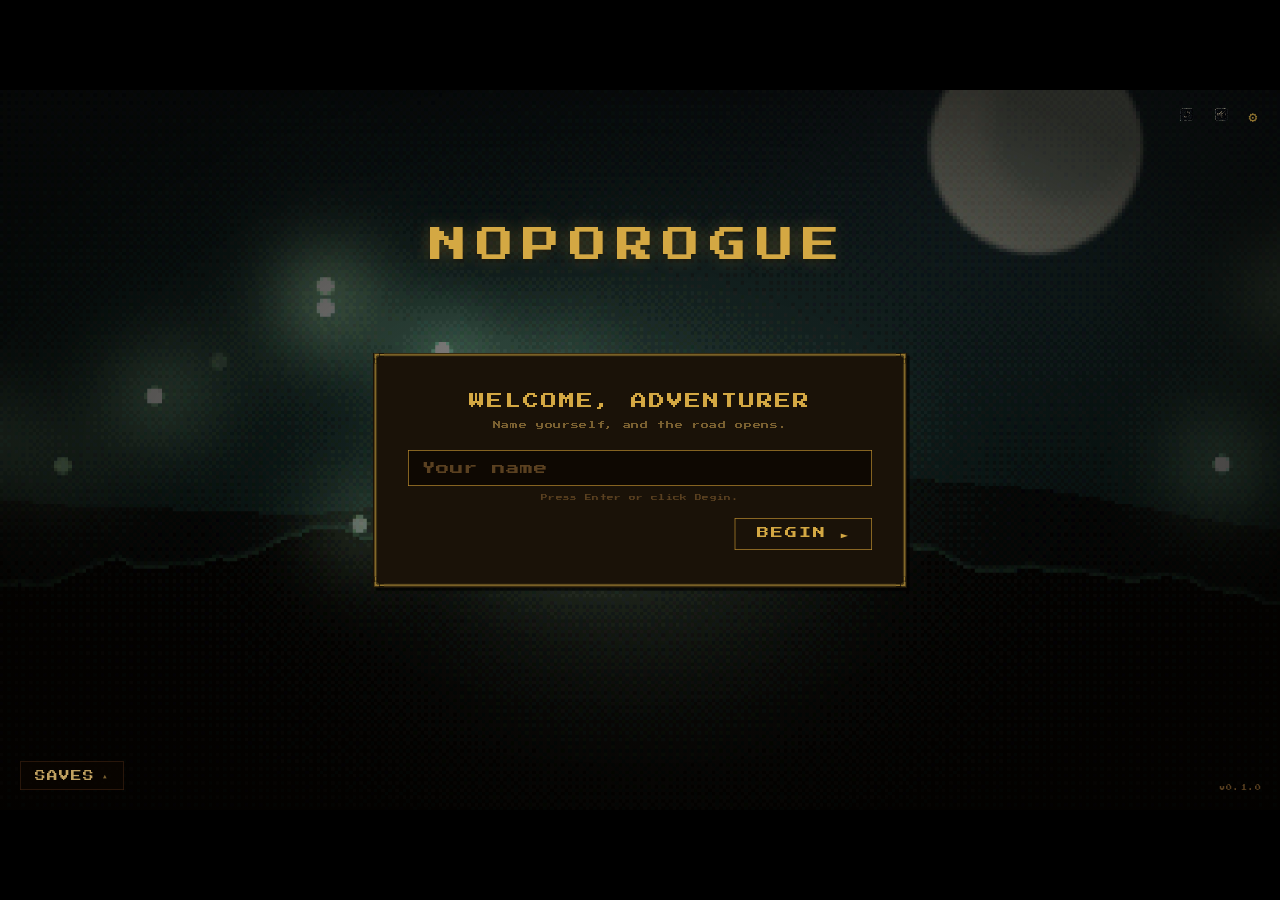
==== index.html @ 68a1a322 "tut updates" ====
<!DOCTYPE html>
<html lang="en">
<head>
  <meta charset="UTF-8">
  <meta name="viewport" content="width=device-width, initial-scale=1.0">
  <title>Noporogue</title>
  <link rel="icon" type="image/png" href="favicon.png">
  <link rel="preconnect" href="https://fonts.googleapis.com">
  <link rel="preconnect" href="https://fonts.gstatic.com" crossorigin>
  <!-- Round 67p: only Press Start 2P. Cinzel + Crimson Text both
       retired — the pixel font is now the single typeface across the
       game. (Crimson Text removal pass: ~55 declarations stripped
       across css + js inline styles.) -->
  <link href="https://fonts.googleapis.com/css2?family=Press+Start+2P&display=swap" rel="stylesheet">
  <link rel="stylesheet" href="style.css">
</head>
<body>
<!-- Round 67o: PokeRogue-style uniform scaling wrapper. Everything
     visible to the player lives inside #game-root, which is a fixed
     1920×1080 design surface. fitGameToWindow() in init.js scales the
     whole wrapper to fit the viewport while preserving the 16:9 aspect
     ratio (letterboxed on mismatched ratios). The CSS transform also
     turns #game-root into the containing block for all `position:fixed`
     descendants — so modals/overlays/tooltips inside scale and position
     correctly even though they use position:fixed. -->
<div id="game-root">
<div id="kw-tooltip"></div>

<!-- NAV BAR — sibling of root, always at top of page.
     Round 67p: wordmark replaced with the active save name (orienting
     the player to which save they're playing). Adventure tab's label
     is dynamic — reflects the current adventure screen (CHAMPION /
     AREA / BATTLE · <area name>) and is locked from clicking when
     it's the active tab. Town tab also locks when it's active. -->
<div id="main-nav" style="display:none;">
  <div class="nav-bar">
    <div class="nav-left">
      <div class="nav-savename" id="nav-savename"></div>
    </div>
    <div class="nav-tabs">
      <button class="nav-tab active" id="nav-adventure" onclick="navTo('adventure')"><span id="nav-adventure-label">CHAMPION</span></button>
      <button class="nav-tab" id="nav-town" onclick="navToTown()">TOWN<span id="quest-badge"></span></button>
    </div>
    <div class="nav-right">
      <!-- Round 62f: Soul Shards counter added beside gold so the
           summoning currency is visible at all times (was previously
           only readable inside the Shard Well / Summons panel). -->
      <div class="nav-gold" id="nav-gold"></div>
      <div class="nav-shards" id="nav-shards"></div>
      <button id="btn-return-battle" onclick="returnToBattle()" style="display:none;font-size:9px;padding:3px 10px;background:rgba(80,30,10,.7);border:1px solid #c06020;color:#d4a843;border-radius:4px;cursor:pointer;letter-spacing:.5px;">⚔ RETURN TO BATTLE</button>
      <button class="nav-icon-btn" onclick="openSettings()" title="Settings">⚙</button>
    </div>
  </div>
</div>

<!-- Town locked tooltip -->
<div id="town-locked-tip" style="display:none;position:fixed;z-index:500;background:#160a02;border:1px solid #6a3010;border-radius:6px;padding:10px 14px;max-width:240px;font-size:10px;color:#c0a060;line-height:1.5;pointer-events:none;"></div>

<div id="root">

<!-- ════════════════════════════════════════════════════════════
     LOADING SCREEN — first thing the player sees. Asset preloader
     runs while this is up; on completion we transition to the login
     screen. Round 63.
     ════════════════════════════════════════════════════════════ -->
<div id="loading-screen" class="screen active">
  <div class="loading-bg"></div>
  <div class="loading-content">
    <div class="loading-title">NOPOROGUE</div>
    <div class="loading-tag">Loading assets…</div>
    <div class="loading-bar-wrap">
      <div class="loading-bar" id="loading-bar"></div>
    </div>
    <div class="loading-status" id="loading-status">Preparing…</div>
  </div>
</div>

<!-- ════════════════════════════════════════════════════════════
     LOGIN SCREEN — shown after preload. Lets the player continue an
     existing save or create a new one. Background uses
     assets/backgrounds/texture.png (animation/img drops in here when
     ready). Save card is the centrepiece; bottom-left dropdown lists
     saves; top-right cog opens settings. Round 63.
     ════════════════════════════════════════════════════════════ -->
<div id="login-screen" class="screen">
  <!-- Round 67p: static texture.png background replaced with an
       interactive WebGL pixel-art shader (Claude Design handoff —
       "Enchanted Glade"). Fireflies swarm toward the cursor; the
       cursor itself acts as a small lantern. The shade overlay
       below stays — it darkens the background so the save card
       reads clearly. Implementation lives in background_glade.js. -->
  <canvas class="login-bg" id="glade-bg"></canvas>
  <div class="login-shade"></div>
  <!-- Round 65: quick mute buttons sit beside the settings cog so the
       player can silence music or SFX without diving into Settings.
       Music has its own dedicated icon (note glyph) so it visually
       distinguishes from the speaker SFX button. Updated by
       refreshLoginMuteIcons() on render and on every applySetting. -->
  <div class="login-top-right">
    <button class="login-mute-btn" id="login-music-mute" onclick="toggleMute('music');refreshLoginMuteIcons();" title="Mute / unmute music">♪</button>
    <button class="login-mute-btn" id="login-sfx-mute"   onclick="toggleMute('sfx');refreshLoginMuteIcons();"   title="Mute / unmute sound effects">🔊</button>
    <button class="login-settings-btn nav-icon-btn" onclick="openSettings()" title="Settings">⚙</button>
  </div>

  <!-- Round 67o: subtitle dropped. NOPOROGUE wordmark stands alone for
       now; a title logo (asset) is the intended replacement later. -->
  <div class="login-title-block">
    <div class="login-title">NOPOROGUE</div>
  </div>

  <!-- Save card — rendered by buildLoginScreen() in game.js. Two
       variants: existing-save card (champion + stats + while-away)
       and new-save card (username input + BEGIN). -->
  <div class="login-card" id="login-card"></div>

  <!-- Bottom-left reverse-dropdown listing saves. Renders when the
       user clicks the button — anchored above the button so it
       opens upward. -->
  <div class="login-saves-anchor">
    <button class="login-saves-toggle" id="login-saves-toggle" onclick="toggleLoginSavesMenu()">SAVES <span class="login-saves-caret">▴</span></button>
    <div class="login-saves-menu" id="login-saves-menu" style="display:none;"></div>
  </div>

  <div class="login-version" id="login-version"></div>
</div>

<!-- CHAMPION SELECT (adventure tab content) -->
<!-- Round 63: select-screen no longer .active on initial load — the
     loading screen owns the first paint, then the login screen, then
     init.js's enterGameFromLogin() switches to this one. -->
<div id="select-screen" class="screen">
  <!-- Round 62e: header redesigned.
       - "CREATURES" → "CHOOSE YOUR CHAMPION" (directive, parallels
         the area-screen "CHOOSE YOUR DESTINATION" header).
       - Roster count moved inline with the title as a subtle "· N"
         (was a barely-visible 8px afterthought on the right).
       - Gold span dropped — nav-gold in the top nav already shows it.
       - Favorites-only filter button added next to the sort dropdown
         (toggles _csFavoritesOnly flag, repaints grid). -->
  <div class="cs-header">
    <div class="cs-title-block">
      <span class="cs-title">CHOOSE YOUR CHAMPION</span>
      <span class="cs-total" id="cs-total"></span>
    </div>
    <div class="cs-controls">
      <button class="cs-fav-toggle" id="cs-fav-toggle" onclick="toggleCsFavoritesOnly()" title="Show favorites only">☆</button>
      <select class="cs-sort" id="cs-sort" onchange="rebuildChampGrid()">
        <option value="recent">Recently Unlocked</option>
        <option value="level" selected>Highest Level</option>
        <option value="str">Highest STR</option>
        <option value="agi">Highest AGI</option>
        <option value="wis">Highest WIS</option>
        <option value="kills">Most Kills</option>
        <option value="alpha">Alphabetical</option>
      </select>
    </div>
  </div>
  <div class="cs-main">
    <!-- Champion info rail — replaces the per-card (i) button popup.
         Click any champion card to populate this. Detail sections
         match the area-screen popup PLUS mastery + relic strips
         which were missing from the popup. Populated by
         buildCsChampRail() in game.js. -->
    <aside class="cs-champ-rail" id="cs-champ-rail" aria-label="Champion details">
      <div class="cs-cr-empty" id="cs-cr-empty">
        <div class="cs-cr-empty-icon">👤</div>
        <div class="cs-cr-empty-line">Click a champion to see details.</div>
      </div>
      <div class="cs-cr-body" id="cs-cr-body" style="display:none;">
        <div class="cs-cr-status" id="cs-cr-status"></div>
        <div class="cs-cr-portrait" id="cs-cr-portrait"></div>
        <div class="cs-cr-name" id="cs-cr-name"></div>
        <div class="cs-cr-asc" id="cs-cr-asc"></div>

        <div class="cs-cr-stats">
          <div class="cs-cr-stat-cell"><div class="cs-cr-stat-v" id="cs-cr-level">—</div><div class="cs-cr-stat-l">LVL</div></div>
          <div class="cs-cr-stat-cell"><div class="cs-cr-stat-v str" id="cs-cr-str">—</div><div class="cs-cr-stat-l">STR</div></div>
          <div class="cs-cr-stat-cell"><div class="cs-cr-stat-v agi" id="cs-cr-agi">—</div><div class="cs-cr-stat-l">AGI</div></div>
          <div class="cs-cr-stat-cell"><div class="cs-cr-stat-v wis" id="cs-cr-wis">—</div><div class="cs-cr-stat-l">WIS</div></div>
        </div>
        <div class="cs-cr-growth" id="cs-cr-growth"></div>

        <div class="cs-cr-section">
          <div class="cs-cr-row-line"><span>XP</span><span id="cs-cr-xp-txt"></span></div>
          <div class="cs-cr-bar-wrap"><div class="cs-cr-bar xp" id="cs-cr-xp-bar"></div></div>
        </div>

        <div class="cs-cr-section">
          <div class="cs-cr-row-line">
            <span class="cs-cr-section-label">MASTERY</span>
            <span id="cs-cr-mastery-toward"></span>
          </div>
          <div class="cs-cr-bar-wrap"><div class="cs-cr-bar mastery" id="cs-cr-mastery-bar"></div></div>
          <div class="cs-cr-bar-frac" id="cs-cr-mastery-frac"></div>
        </div>

        <div class="cs-cr-section">
          <div class="cs-cr-section-label">✦ INNATE</div>
          <div class="cs-cr-innate-name" id="cs-cr-innate-name"></div>
          <div class="cs-cr-innate-desc" id="cs-cr-innate-desc"></div>
        </div>

        <div class="cs-cr-section">
          <div class="cs-cr-section-label">DECK <span id="cs-cr-deck-count" class="cs-cr-section-sub"></span></div>
          <div class="cs-cr-deck-summary" id="cs-cr-deck-summary"></div>
        </div>

        <div class="cs-cr-section">
          <div class="cs-cr-section-label">RELICS <span id="cs-cr-relic-count" class="cs-cr-section-sub"></span></div>
          <div class="cs-cr-relics" id="cs-cr-relics"></div>
        </div>

        <div class="cs-cr-actions">
          <button class="btn btn-dim" id="cs-cr-view-deck" style="font-size:13px;padding:10px 8px;flex:1;">👁 VIEW DECK</button>
          <button class="btn btn-gold" id="cs-cr-edit-deck" style="font-size:13px;padding:10px 8px;flex:1;">✦ EDIT DECK</button>
        </div>
      </div>
    </aside>

    <div class="cs-grid-col">
      <div class="champ-grid" id="champ-grid"></div>
      <div class="select-btn-row">
        <button class="btn btn-gold" onclick="confirmChampion()">SELECT CHAMPION →</button>
      </div>
    </div>
    <!-- Active quests rail — populated by buildCsQuestRail() in town.js. -->
    <aside class="cs-quests-rail" id="cs-quests-rail" aria-label="Active quests"></aside>
  </div>
</div>

<!-- AREA SELECT
     Round 67: restructured to mirror the champion-select layout —
     three columns (champion-info rail | area grid | quests rail).
     The asides are DUPLICATES of the cs-* asides (same internal
     shape, ar-cr-* IDs instead of cs-cr-* so HTML stays valid)
     and the rail painters take an id-prefix arg so the same
     function paints both surfaces. -->
<div id="area-screen" class="screen">
  <div class="cs-header">
    <div class="cs-title">CHOOSE YOUR DESTINATION</div>
  </div>
  <div class="cs-main">
    <!-- Champion info rail — same structure as the select-screen aside,
         populated by buildAreaChampRail(selectedChampId). -->
    <aside class="cs-champ-rail" id="area-champ-rail" aria-label="Champion details">
      <div class="cs-cr-empty" id="ar-cr-empty">
        <div class="cs-cr-empty-icon">👤</div>
        <div class="cs-cr-empty-line">Select a champion first.</div>
      </div>
      <div class="cs-cr-body" id="ar-cr-body" style="display:none;">
        <div class="cs-cr-status" id="ar-cr-status"></div>
        <div class="cs-cr-portrait" id="ar-cr-portrait"></div>
        <div class="cs-cr-name" id="ar-cr-name"></div>
        <div class="cs-cr-asc" id="ar-cr-asc"></div>

        <div class="cs-cr-stats">
          <div class="cs-cr-stat-cell"><div class="cs-cr-stat-v" id="ar-cr-level">—</div><div class="cs-cr-stat-l">LVL</div></div>
          <div class="cs-cr-stat-cell"><div class="cs-cr-stat-v str" id="ar-cr-str">—</div><div class="cs-cr-stat-l">STR</div></div>
          <div class="cs-cr-stat-cell"><div class="cs-cr-stat-v agi" id="ar-cr-agi">—</div><div class="cs-cr-stat-l">AGI</div></div>
          <div class="cs-cr-stat-cell"><div class="cs-cr-stat-v wis" id="ar-cr-wis">—</div><div class="cs-cr-stat-l">WIS</div></div>
        </div>
        <div class="cs-cr-growth" id="ar-cr-growth"></div>

        <div class="cs-cr-section">
          <div class="cs-cr-row-line"><span>XP</span><span id="ar-cr-xp-txt"></span></div>
          <div class="cs-cr-bar-wrap"><div class="cs-cr-bar xp" id="ar-cr-xp-bar"></div></div>
        </div>

        <div class="cs-cr-section">
          <div class="cs-cr-row-line">
            <span class="cs-cr-section-label">MASTERY</span>
            <span id="ar-cr-mastery-toward"></span>
          </div>
          <div class="cs-cr-bar-wrap"><div class="cs-cr-bar mastery" id="ar-cr-mastery-bar"></div></div>
          <div class="cs-cr-bar-frac" id="ar-cr-mastery-frac"></div>
        </div>

        <div class="cs-cr-section">
          <div class="cs-cr-section-label">✦ INNATE</div>
          <div class="cs-cr-innate-name" id="ar-cr-innate-name"></div>
          <div class="cs-cr-innate-desc" id="ar-cr-innate-desc"></div>
        </div>

        <div class="cs-cr-section">
          <div class="cs-cr-section-label">DECK <span id="ar-cr-deck-count" class="cs-cr-section-sub"></span></div>
          <div class="cs-cr-deck-summary" id="ar-cr-deck-summary"></div>
        </div>

        <div class="cs-cr-section">
          <div class="cs-cr-section-label">RELICS <span id="ar-cr-relic-count" class="cs-cr-section-sub"></span></div>
          <div class="cs-cr-relics" id="ar-cr-relics"></div>
        </div>

        <div class="cs-cr-actions">
          <button class="btn btn-dim" id="ar-cr-view-deck" style="font-size:13px;padding:10px 8px;flex:1;">👁 VIEW DECK</button>
          <button class="btn btn-gold" id="ar-cr-edit-deck" style="font-size:13px;padding:10px 8px;flex:1;">✦ EDIT DECK</button>
        </div>
      </div>
    </aside>

    <div class="cs-grid-col">
      <div class="area-grid" id="area-grid"></div>
      <div class="select-btn-row" style="display:flex;justify-content:space-between;gap:14px;">
        <button class="btn btn-dim" style="font-size:14px;padding:12px 22px;" onclick="goToSelect()">← BACK</button>
        <button class="btn btn-gold" id="area-confirm-btn" onclick="confirmArea()" disabled>ENTER AREA →</button>
      </div>
    </div>

    <!-- Active quests rail — same structure as cs-quests-rail.
         buildAreaQuestRail() populates it. -->
    <aside class="cs-quests-rail" id="area-quests-rail" aria-label="Active quests"></aside>
  </div>
</div>

<!-- QUEST POPUP (shown in-battle instead of navigating away) -->
<div id="quest-popup-backdrop" style="display:none;position:fixed;inset:0;background:rgba(0,0,0,.6);z-index:400;" onclick="closeQuestPopup()"></div>
<div id="quest-popup" style="display:none;position:fixed;top:50%;left:50%;transform:translate(-50%,-50%);z-index:401;background:#0f0904;border:1px solid #5a3010;border-radius:10px;padding:18px 20px;min-width:260px;max-width:320px;">
  <div style="font-size:11px;color:#d4a843;letter-spacing:1px;margin-bottom:12px;display:flex;justify-content:space-between;align-items:center;">
    <div style="display:flex;align-items:center;gap:6px;">
      <img src="assets/icons/quest.png" style="width:20px;height:20px;image-rendering:pixelated;" onerror="this.style.display='none'">
      ACTIVE QUEST
    </div>
    <button onclick="closeQuestPopup()" style="background:none;border:1px solid #3a2010;border-radius:4px;color:#7a6030;font-size:12px;cursor:pointer;padding:2px 7px;">✕</button>
  </div>
  <div id="qp-title" style="font-size:10px;color:#c09030;margin-bottom:6px;"></div>
  <div id="qp-desc" style="font-size:9px;color:#806040;line-height:1.5;margin-bottom:10px;"></div>
  <div style="height:3px;background:rgba(0,0,0,.5);border-radius:2px;overflow:hidden;margin-bottom:4px;">
    <div id="qp-bar" style="height:100%;background:#c09030;border-radius:2px;transition:width .3s;width:0%;"></div>
  </div>
  <div id="qp-progress" style="font-size:8px;color:#5a4020;margin-bottom:12px;"></div>
  <div id="qp-reward" style="font-size:9px;color:#7a9040;margin-bottom:12px;"></div>
  <div style="display:flex;gap:8px;">
    <button class="btn btn-dim" style="flex:1;font-size:9px;padding:5px;" onclick="closeQuestPopup()">CLOSE</button>
    <button class="btn btn-gold" id="qp-claim-btn" style="flex:1;font-size:9px;padding:5px;display:none;" onclick="closeQuestPopupAndClaim()">CLAIM REWARD</button>
  </div>
</div>

<!-- GAME -->
<div id="game-screen" class="screen">

  <!-- TOP BAR -->
  <div class="top-bar">
    <!-- Portrait + name + level -->
    <div class="tb-portrait" id="top-portrait">🧙</div>
    <div style="display:flex;flex-direction:column;justify-content:center;min-width:0;">
      <div class="tb-name" id="top-name">Champion</div>
      <div class="tb-lv" id="top-lv">Lv.1</div>
      <div class="tb-xp"><div class="tb-xp-fill" id="xp-bar" style="width:0%"></div></div>
    </div>
    <div class="tb-divider"></div>
    <!-- Stat pills -->
    <div class="tb-stats">
      <div class="tb-stat">
        <div class="tb-stat-val str" id="ts-str">20</div>
        <div class="tb-stat-lbl">STR</div>
      </div>
      <div class="tb-stat">
        <div class="tb-stat-val agi" id="ts-agi">20</div>
        <div class="tb-stat-lbl">AGI</div>
      </div>
      <div class="tb-stat">
        <div class="tb-stat-val wis" id="ts-wis">20</div>
        <div class="tb-stat-lbl">WIS</div>
      </div>
      <div class="tb-stat">
        <div class="tb-stat-val deck" id="ts-deck">0/20</div>
        <div class="tb-stat-lbl">DECK</div>
      </div>
    </div>
    <div class="tb-divider"></div>
    <!-- Right side: battle counter, gold, quest, controls -->
    <div style="display:flex;align-items:center;gap:8px;margin-left:auto;flex-shrink:0;">
      <div class="tb-battle" id="battle-counter">Battle 1 of 1</div>
      <!-- Round 67p: removed in-combat gold display. The nav-bar gold
           counter at the top already shows the live total — having a
           second one in the combat HUD was redundant. JS calls that
           targeted #gold-d (updateTopBar etc.) silently no-op now. -->
      <div class="tb-gold" id="gold-d" style="display:none;"></div>
      <div id="quest-indicator" style="display:none;font-size:8px;color:#c09030;background:rgba(10,6,1,.85);border:1px solid #5a3010;border-radius:5px;padding:3px 8px;max-width:140px;cursor:pointer;flex-shrink:0;" onclick="openQuestPopup()">
        <div style="display:flex;align-items:center;gap:4px;color:#6a4010;letter-spacing:.5px;margin-bottom:1px;white-space:nowrap;">
          <img src="assets/icons/quest.png" style="width:14px;height:14px;image-rendering:pixelated;vertical-align:middle;" onerror="this.style.display='none'">
          QUEST
        </div>
        <div id="quest-indicator-text" style="color:#c0a060;white-space:nowrap;overflow:hidden;text-overflow:ellipsis;max-width:130px;"></div>
        <div id="quest-indicator-progress" style="color:#7a6030;margin-top:1px;white-space:nowrap;overflow:hidden;text-overflow:ellipsis;max-width:130px;"></div>
      </div>
      <div class="tb-divider"></div>
      <button class="btn btn-dim" id="btn-pause" onclick="togglePause()" style="display:none;font-size:9px;padding:4px 10px;">PAUSE</button>
      <button class="btn btn-dim" id="btn-deck-view" onclick="showDeckView()" style="display:none;font-size:9px;padding:4px 10px;">DECK</button>
      <button class="btn btn-dim" onclick="openSettings()" style="font-size:9px;padding:4px 10px;" title="Settings">⚙</button>
      <!-- Hidden btn-start — auto-modal triggered from startRun -->
      <button id="btn-start" style="display:none;"></button>
      <!-- Hidden innate-btn — actual innate is in player panel -->
      <button id="innate-btn" style="display:none;" onclick="activateInnate()" disabled></button>
    </div>
  </div>

  <!-- COMBAT BODY -->
  <div class="combat-body">

    <!-- LEFT SIDEBAR: Visual log (pop-out) -->
    <div class="combat-log-sidebar" id="combat-log-sidebar">
      <div class="log-tab" onclick="toggleCombatLog()">LOG</div>
      <div class="log-feed" id="log-area"></div>
    </div>

    <!-- CENTRE: Combatants + bars -->
    <div class="combat-centre">

      <div class="combat-row">
        <!-- PLAYER -->
        <div class="combatant" id="combatant-player">
          <div class="cname" id="p-name">Champion</div>
          <div class="relic-strip-wrap" id="p-relics"></div>
          <div class="combatant-inner">
            <div class="big-hp-wrap" style="flex:1;"><div class="big-hp-inner p" id="p-hp-bar" style="width:100%"></div><div class="shield-bar" id="p-shield-bar" style="width:0%;left:0%;display:none;"><span class="shield-timer" id="p-shield-timer"></span></div></div>
            <div class="hp-txt-big" id="p-hp-txt">20/20</div>
          </div>
          <!-- Mana bar -->
          <div class="cbar-row">
            <span class="cbar-lbl mana">MANA</span>
            <div class="cbar-track"><div class="cbar-fill mana" id="mana-bar2" style="width:0%"></div></div>
            <span class="cbar-val" id="mana-val">0/80</span>
          </div>
          <!-- Draw bar -->
          <div class="cbar-row">
            <span class="cbar-lbl draw">DRAW</span>
            <div class="cbar-track"><div class="cbar-fill draw" id="draw-bar" style="width:0%"></div></div>
            <span class="cbar-val" style="color:#6a4010;" id="draw-eta-val"></span>
          </div>
          <div class="status-tags" id="p-tags"></div>
          <div class="cicon-wrap"><span class="cicon" id="p-icon">🧙</span></div>
        </div>

        <!-- ENEMY -->
        <div class="combatant" id="combatant-enemy">
          <div class="cname" id="e-name">Enemy</div>
          <div class="relic-strip-wrap" id="e-relics"></div>
          <div class="combatant-inner">
            <div class="big-hp-wrap" style="flex:1;"><div class="big-hp-inner e" id="e-hp-bar" style="width:100%"></div><div class="shield-bar" id="e-shield-bar" style="width:0%;left:0%;display:none;"><span class="shield-timer" id="e-shield-timer"></span></div></div>
            <div class="hp-txt-big" id="e-hp-txt">8/8</div>
          </div>
          <!-- Enemy draw bar -->
          <div class="cbar-row">
            <span class="cbar-lbl draw">DRAW</span>
            <div class="cbar-track"><div class="cbar-fill draw" id="e-draw-bar" style="width:100%;background:linear-gradient(90deg,#4a1a04,#a04010);"></div></div>
            <span class="cbar-val" style="color:#6a3818;" id="enemy-eta"></span>
          </div>
          <!-- Enemy mana bar -->
          <div class="cbar-row">
            <span class="cbar-lbl mana">MANA</span>
            <div class="cbar-track"><div class="cbar-fill mana" id="e-mana-bar" style="width:0%;background:linear-gradient(90deg,#1a3a7a,#4060c0);"></div></div>
            <span class="cbar-val" id="e-mana-val">0/0</span>
          </div>
          <div class="status-tags" id="e-tags"></div>
          <div class="cicon-wrap"><span class="cicon" id="e-icon">👺</span></div>
        </div>
      </div>

    </div>
  </div>

  <!-- HAND AREA -->
  <div class="hand-area">
    <div id="kb-hints" style="display:none;text-align:center;font-size:8px;color:#2a1808;letter-spacing:.5px;padding:2px 0;flex-shrink:0;">
      [1–7] play &nbsp;·&nbsp; [←→] select &nbsp;·&nbsp; [Enter] confirm &nbsp;·&nbsp; [Space] innate &nbsp;·&nbsp; [P] pause &nbsp;·&nbsp; [D] deck &nbsp;·&nbsp; [Esc] close
    </div>

    <div class="hand-piles-row">
      <!-- Innate card — always visible left of hand -->
      <div id="innate-card" class="innate-card" onclick="activateInnate()">
        <div class="innate-card-label">INNATE</div>
        <div class="innate-card-art" id="innate-card-art">⚡</div>
        <div class="innate-card-name" id="innate-card-name">—</div>
        <div class="innate-card-desc" id="innate-card-desc"></div>
        <div id="innate-passive-lbl" class="innate-card-passive-lbl" style="display:none;">PASSIVE</div>
        <div id="innate-mana-track" class="innate-mana-track" style="display:none;">
          <div class="innate-mana-fill" id="innate-mana-fill" style="width:0%"></div>
          <div class="innate-mana-lbl" id="innate-mana-lbl">0 / 0</div>
        </div>
      </div>

      <!-- Hand fan -->
      <div style="text-align:center;flex:1;min-width:0;">
        <div class="hand-meta">HAND — <span id="hand-cnt">0</span>/7</div>
        <div class="hand-cards" id="hand-cards"></div>
      </div>

      <!-- Deck pile -->
      <div style="display:flex;flex-direction:column;gap:6px;align-items:center;">
        <div class="pile" onclick="openPilePopup('deck')">
          <div class="pile-lbl">DECK</div>
          <div class="pile-cnt" id="deck-cnt">0</div>
          <div class="pile-hint">tap</div>
        </div>
        <div class="pile" onclick="openPilePopup('discard')">
          <div class="pile-lbl">DISCARD</div>
          <div class="pile-cnt" id="disc-cnt">0</div>
          <div id="disc-hint-icon" style="font-size:20px;line-height:1;opacity:.6;"></div>
          <div class="pile-hint">tap</div>
        </div>
      </div>
    </div>
  </div>

  <!-- legacy refs -->
  <div class="battle-zone" style="display:none;"></div>
  <div class="log-area-legacy" style="display:none;"></div>
  <div class="res-row" style="display:none;"><div class="res-lbl mana"></div><div class="res-bar-wrap"><div class="res-bar-inner manabar" id="mana-bar2-legacy"></div></div><div class="res-val" id="mana-val-legacy"></div></div>

</div>

<!-- DECK VIEW -->
<div id="deck-screen" class="screen">
  <div class="dv-title">YOUR DECK</div>
  <div class="dv-grid" id="dv-grid"></div>
  <div class="dv-btns">
    <button class="btn btn-gold" onclick="continueDeckView()">CONTINUE →</button>
  </div>
</div>

<!-- DECK EDITOR -->
<div id="deck-edit-screen" class="screen">
  <div class="de-header">
    <div class="de-champ-info">
      <div class="de-portrait" id="de-portrait"></div>
      <div>
        <div class="de-champ-name" id="de-champ-name"></div>
        <div class="de-champ-sub" id="de-champ-sub"></div>
      </div>
    </div>
    <div id="de-innate" class="de-innate"></div>
    <div class="de-header-right">
      <div class="de-stat-row" id="de-stat-row"></div>
      <div class="de-gold-row" id="de-gold-row"></div>
      <div class="de-relic-row" id="de-relic-row"></div>
    </div>
  </div>
  <div class="de-body">
    <!-- Left: compact deck list -->
    <div class="de-deck-rail">
      <div class="de-panel-label">DECK <span id="de-deck-size"></span></div>
      <div class="de-deck-list" id="de-deck-list"></div>
      <div class="de-size-wrap">
        <div class="de-size-bar"><div class="de-size-fill" id="de-size-fill"></div></div>
        <div class="de-size-label" id="de-size-label"></div>
      </div>
    </div>
    <!-- Center: card library (search + filters + sort + grid) -->
    <div class="de-browser">
      <div class="de-toolbar" id="de-avail-toolbar"></div>
      <div class="de-avail-grid" id="de-avail-grid"></div>
    </div>
    <!-- Right: card inspector -->
    <div class="de-inspector" id="de-inspector">
      <div class="de-info-empty">Select a card to see details</div>
    </div>
  </div>
  <div class="de-footer">
    <div class="de-hint" id="de-hint">Click a card to inspect · Click + to add · Click − to remove</div>
    <div class="de-footer-btns">
      <button class="btn btn-dim" id="de-undo-btn" onclick="deDeckUndo()" style="display:none;font-size:9px;padding:5px 12px;">↩ Undo</button>
      <button class="btn btn-dim" onclick="deDeckReset()" style="font-size:9px;padding:5px 12px;">Reset</button>
      <button class="btn btn-gold" onclick="deDeckDone()" style="font-size:9px;padding:5px 16px;">Done ✓</button>
    </div>
  </div>
</div>

<!-- TOWN -->
<div id="town-screen" class="screen">
  <!-- Round 62g: town-header trimmed.
       - "THE TOWN" title removed — the active TOWN tab in the nav
         already signals where the player is.
       - town-gold removed — nav-gold in the top nav is the single
         source of truth for currencies.
       - town-subtitle remains for flavour line + toast surface
         (showTownToast paints into it).
       - The summons banner (#town-summons-banner) now lives in the
         same row as the subtitle: flavour on the left, SUMMON CTA
         on the right when shards are available. -->
  <div class="town-statbar">
    <div class="town-subtitle" id="town-subtitle">Your settlement grows...</div>
    <div id="town-summons-banner" style="display:none;"></div>
  </div>
  <div class="town-grid" id="town-grid"></div>
  <!-- Vault panel (popup) -->
  <div class="town-panel-bg" id="vault-panel-bg" onclick="closeVaultPanel()">
    <div class="vault-panel-main" onclick="event.stopPropagation()">
      <div class="vault-header">
        <div class="town-panel-icon"><img src="assets/icons/buildings/vault.png" alt="Vault" onerror="this.parentNode.textContent='📦'"></div>
        <div style="flex:1;">
          <div class="town-panel-name">THE VAULT</div>
          <div class="town-panel-sub">Materials and resources from your adventures</div>
        </div>
        <button class="tut-help-btn" onclick="showBuildingTutorial('vault')" title="Help">?</button>
        <button class="ach-close-btn" onclick="closeVaultPanel()">✕</button>
      </div>
      <div class="npc-greeting" id="vault-npc-greeting">
        <div class="npc-greeting-sprite"><img src="assets/creatures/vault_keeper.png" alt="Shtole" onerror="this.parentNode.textContent='🦦'"></div>
        <div class="npc-greeting-text">
          <div class="npc-greeting-name">SHTOLE</div>
          <div class="npc-greeting-msg" id="vault-npc-msg">Everything is accounted for.</div>
        </div>
      </div>
      <div class="vault-level-row">
        <span class="vault-level-badge" id="vault-level-badge">VAULT Lv.1</span>
        <div class="vault-xp-wrap"><div class="vault-xp-bar" id="vault-xp-bar" style="width:0%"></div></div>
        <span class="vault-xp-txt" id="vault-xp-txt"></span>
      </div>
      <div class="bestiary-tab-row">
        <button class="bestiary-tab active" onclick="switchVaultTab('materials')" id="vtab-materials"><img src="assets/icons/vault_materials.png" class="bestiary-tab-icon" onerror="this.outerHTML='<span class=&quot;bestiary-tab-emoji&quot;>⚗</span>'">MATERIALS</button>
        <button class="bestiary-tab" onclick="switchVaultTab('inventory')" id="vtab-inventory"><img src="assets/icons/vault_inventory.png" class="bestiary-tab-icon" onerror="this.outerHTML='<span class=&quot;bestiary-tab-emoji&quot;>📜</span>'">INVENTORY</button>
      </div>
      <div class="town-locked-msg" id="vault-locked-msg" style="display:none;"></div>
      <div id="vault-body-inner" style="flex:1;min-height:0;overflow-y:auto;"></div>
      <div id="vault-upgrades-footer" class="vault-upgrades-bar" style="display:none;"></div>
    </div>
  </div>

  <!-- Adventurer's Hall panel -->
  <div class="town-panel-bg" id="adventurers_hall-panel-bg" onclick="closeBuildingPanel('adventurers_hall')">
    <div class="hall-panel-main" onclick="event.stopPropagation()">
      <div class="hall-header">
        <div class="town-panel-icon"><img src="assets/icons/buildings/hall.png" alt="Hall" onerror="this.parentNode.textContent='⚐'"></div>
        <div style="flex:1;">
          <div class="town-panel-name">ADVENTURER'S HALL</div>
          <div class="town-panel-sub">Where champions gather and contracts are signed</div>
        </div>
        <button class="tut-help-btn" onclick="showBuildingTutorial('adventurers_hall')" title="Help">?</button>
        <button class="ach-close-btn" onclick="closeAdventurersHall()">✕</button>
      </div>
      <div class="npc-greeting" id="hall-npc-greeting">
        <div class="npc-greeting-sprite"><img src="assets/creatures/guild_girl.png" alt="Leona" style="transform:scaleX(-1);" onerror="this.parentNode.textContent='👩'"></div>
        <div class="npc-greeting-text">
          <div class="npc-greeting-name">LEONA</div>
          <div class="npc-greeting-msg" id="hall-npc-msg"></div>
        </div>
      </div>
      <div class="hall-level-row">
        <span class="vault-level-badge" id="hall-level-badge">HALL Lv.1</span>
        <div class="vault-xp-wrap"><div class="vault-xp-bar" id="hall-xp-bar" style="width:0%"></div></div>
        <span class="vault-xp-txt" id="hall-xp-txt"></span>
      </div>
      <div class="bestiary-tab-row">
        <button class="bestiary-tab active" onclick="switchHallTab('quests')" id="htab-quests"><img src="assets/icons/hall_quests.png" class="bestiary-tab-icon" onerror="this.outerHTML='<span class=&quot;bestiary-tab-emoji&quot;>📋</span>'">QUESTS</button>
        <button class="bestiary-tab" onclick="switchHallTab('expeditions')" id="htab-expeditions"><img src="assets/icons/hall_expeditions.png" class="bestiary-tab-icon" onerror="this.outerHTML='<span class=&quot;bestiary-tab-emoji&quot;>🏕</span>'">EXPEDITIONS</button>
        <button class="bestiary-tab" onclick="switchHallTab('achievements')" id="htab-achievements"><span id="htab-achievements-icon" class="hall-tab-icon-slot bestiary-tab-icon"></span>ACHIEVEMENTS</button>
      </div>
      <div class="town-locked-msg" id="adventurers_hall-locked-msg" style="display:none;"></div>
      <div id="hall-body-inner" style="flex:1;overflow-y:auto;min-height:0;"></div>
      <div id="hall-upgrades-footer" class="vault-upgrades-bar" style="display:none;"></div>
    </div>
  </div>

  <!-- Forge panel -->
  <div class="town-panel-bg" id="forge-panel-bg" onclick="closeBuildingPanel('forge')">
    <div class="town-panel town-panel-forge" onclick="event.stopPropagation()">
      <div class="town-panel-header">
        <div class="town-panel-icon"><img src="assets/icons/buildings/forge.png" alt="Forge" onerror="this.parentNode.textContent='🔨'"></div>
        <div style="flex:1;">
          <div class="town-panel-name">THE FORGE</div>
          <div class="town-panel-sub">Craft relics from area materials · Assign a champion to speed up crafting</div>
        </div>
        <button class="ach-close-btn" onclick="closeBuildingPanel('forge')">✕</button>
        <button class="tut-help-btn" onclick="showBuildingTutorial('forge')" title="Help">?</button>
      </div>
      <div class="town-locked-msg" id="forge-locked-msg" style="display:none;"></div>
      <div id="forge-inner">
        <div class="npc-greeting" id="forge-npc-greeting">
          <div class="npc-greeting-sprite"><img src="assets/creatures/forge_keeper.png" alt="M'bur" onerror="this.parentNode.textContent='🔨'"></div>
          <div class="npc-greeting-text">
            <div class="npc-greeting-name">M'BUR</div>
            <div class="npc-greeting-msg" id="forge-npc-msg"></div>
          </div>
        </div>
        <div class="vault-level-row">
          <span class="vault-level-badge" id="forge-level-badge">FORGE Lv.1</span>
          <div class="vault-xp-wrap"><div class="vault-xp-bar" id="forge-xp-bar" style="width:0%"></div></div>
          <span class="vault-xp-txt" id="forge-xp-txt"></span>
        </div>
        <div class="forge-queue-section">
          <div class="forge-queue-label">ACTIVE FORGES</div>
          <div class="forge-queue" id="forge-queue-list"></div>
        </div>
        <div class="forge-body">
          <div class="forge-recipe-list" id="forge-recipe-list"></div>
          <div class="forge-inspector" id="forge-inspector">
            <div class="forge-inspector-empty">Select a recipe to see its effect, materials, and craft time.</div>
          </div>
        </div>
      </div>
    </div>
  </div>

  <!-- Shrine panel -->
  <!-- Bestiary panel -->
  <div class="town-panel-bg" id="bestiary-panel-bg" onclick="closeBuildingPanel('bestiary')">
    <div class="town-panel town-panel-bestiary" onclick="event.stopPropagation()">
      <div class="town-panel-header">
        <div class="town-panel-icon"><img src="assets/icons/buildings/bestiary.png" alt="Bestiary" onerror="this.parentNode.textContent='📖'"></div>
        <div style="flex:1;">
          <div class="town-panel-name">THE BESTIARY</div>
          <div class="town-panel-sub" id="bestiary-sub">Records of every creature and location</div>
        </div>
        <button class="ach-close-btn" onclick="closeBuildingPanel('bestiary')">✕</button><button class="tut-help-btn" onclick="showBuildingTutorial('bestiary')" title="Help">?</button>
      </div>
      <div class="town-locked-msg" id="bestiary-locked-msg" style="display:none;"></div>
      <div id="bestiary-inner">
        <div class="npc-greeting" id="bestiary-npc-greeting">
          <div class="npc-greeting-sprite"><img src="assets/creatures/hoot_archivist.png" alt="Hoot" onerror="this.parentNode.textContent='🦉'"></div>
          <div class="npc-greeting-text">
            <div class="npc-greeting-name">HOOT</div>
            <div class="npc-greeting-msg" id="bestiary-npc-msg"></div>
          </div>
        </div>
        <div class="vault-level-row">
          <span class="vault-level-badge" id="bestiary-level-badge">BESTIARY Lv.1</span>
          <div class="vault-xp-wrap"><div class="vault-xp-bar" id="bestiary-xp-bar" style="width:0%"></div></div>
          <span class="vault-xp-txt" id="bestiary-xp-txt"></span>
        </div>
        <div class="bestiary-tab-row">
          <button class="bestiary-tab active" id="btab-creatures" onclick="setBestiaryTab('creatures')"><img src="assets/icons/beastiary_creatures.png" class="bestiary-tab-icon" onerror="this.outerHTML='🦎'">CREATURES</button>
          <button class="bestiary-tab" id="btab-locations" onclick="setBestiaryTab('locations')"><img src="assets/icons/beastiary_locations.png" class="bestiary-tab-icon" onerror="this.outerHTML='🗺'">LOCATIONS</button>
          <button class="bestiary-tab" id="btab-glossary" onclick="setBestiaryTab('glossary')"><img src="assets/icons/beastiary_glossary.png" class="bestiary-tab-icon" onerror="this.outerHTML='📖'">GLOSSARY</button>
        </div>
        <div class="bestiary-tab-content" style="display:flex;flex-direction:column;flex:1;min-height:0;overflow:hidden;">
        <div id="bestiary-creatures-pane" class="bestiary-creatures-layout">
          <div class="bestiary-index">
            <div class="bestiary-filter-bar">
              <input type="text" class="bestiary-search" id="bestiary-search" placeholder="Search creatures..." oninput="buildBestiaryCreatures()">
              <div class="bestiary-filter-row">
                <select class="bestiary-area-select" id="bestiary-area-select" onchange="setBestiaryAreaFilter(this.value)">
                  <option value="all">All Areas</option>
                </select>
                <select class="bestiary-area-select" id="bestiary-status-select" onchange="setBestiaryStatusFilter(this.value)">
                  <option value="all">All Status</option>
                  <option value="claimable">✦ Claimable</option>
                  <option value="unseen">??? Unseen</option>
                  <option value="mastered">✓ Mastered</option>
                </select>
                <span class="bestiary-entry-count" id="bestiary-entry-count"></span>
              </div>
            </div>
            <div class="bestiary-grid-scroll">
              <div class="bestiary-creature-grid" id="bestiary-creature-grid"></div>
            </div>
          </div>
          <div class="bc-detail-panel" id="bc-detail-panel">
            <div class="bc-empty-detail">Select a creature<br>to view its record</div>
          </div>
        </div>
        <div class="bestiary-footer" id="bestiary-footer">
          <span class="bestiary-footer-label">ARCHIVE COMPLETION</span>
          <div class="bestiary-footer-bar"><div class="bestiary-footer-fill" id="bestiary-footer-fill"></div></div>
          <span class="bestiary-footer-count" id="bestiary-footer-count">0/0</span>
          <span class="bestiary-footer-legend">✦ NEW · ● milestone · ✓ mastered</span>
        </div>
        <div id="bestiary-locations-pane" class="bestiary-pane" style="display:none;">
        </div>
        <div id="bestiary-glossary-pane" class="bestiary-pane" style="display:none;">
          <div id="bestiary-glossary-grid" style="padding:12px;"></div>
        </div>
        </div><!-- /bestiary-tab-content -->
      </div>
    </div>
  </div>
</div>

  <!-- Sanctum panel -->
  <div class="town-panel-bg" id="sanctum-panel-bg" onclick="closeBuildingPanel('sanctum')">
    <div class="town-panel town-panel-sanctum" onclick="event.stopPropagation()">
      <div class="town-panel-header">
        <div class="town-panel-icon"><img src="assets/icons/buildings/sanctum.png" alt="Sanctum" onerror="this.parentNode.textContent='⚗️'"></div>
        <div style="flex:1;">
          <div class="town-panel-name">THE SANCTUM</div>
          <div class="town-panel-sub" id="sanctum-sub">Champion management · Ascension · Relics</div>
        </div>
        <button class="tut-help-btn" onclick="showBuildingTutorial('sanctum')" title="Help">?</button>
        <button class="ach-close-btn" onclick="closeBuildingPanel('sanctum')">✕</button>
      </div>
      <div class="town-locked-msg" id="sanctum-locked-msg" style="display:none;"></div>
      <div id="sanctum-inner">
        <div class="npc-greeting" id="sanctum-npc-greeting">
          <div class="npc-greeting-sprite"><img src="assets/creatures/sanctum_keeper.png" alt="Kaine" onerror="this.parentNode.textContent='⚗️'"></div>
          <div class="npc-greeting-text">
            <div class="npc-greeting-name">KAINE</div>
            <div class="npc-greeting-msg" id="sanctum-npc-msg"></div>
          </div>
        </div>
        <div class="vault-level-row">
          <span class="vault-level-badge" id="sanctum-level-badge">SANCTUM Lv.1</span>
          <div class="vault-xp-wrap"><div class="vault-xp-bar" id="sanctum-xp-bar" style="width:0%"></div></div>
          <span class="vault-xp-txt" id="sanctum-xp-txt"></span>
        </div>
        <div class="sanctum-body">
          <!-- Left: champion roster -->
          <div class="sanctum-roster" id="sanctum-roster"></div>
          <!-- Right: profile -->
          <div class="sanctum-profile">
            <div class="bestiary-tab-row">
              <button class="bestiary-tab active" id="stab-overview" onclick="setSanctumTab('overview')"><img src="assets/icons/sanctum_overview.png" class="bestiary-tab-icon" onerror="this.outerHTML='<span class=&quot;bestiary-tab-emoji&quot;>👤</span>'">OVERVIEW</button>
              <button class="bestiary-tab" id="stab-relics" onclick="setSanctumTab('relics')"><img src="assets/icons/sanctum_relics.png" class="bestiary-tab-icon" onerror="this.outerHTML='<span class=&quot;bestiary-tab-emoji&quot;>💎</span>'">RELICS</button>
              <button class="bestiary-tab" id="stab-deck" onclick="setSanctumTab('deck')"><img src="assets/icons/sanctum_deck.png" class="bestiary-tab-icon" onerror="this.outerHTML='<span class=&quot;bestiary-tab-emoji&quot;>🃏</span>'">DECK</button>
            </div>
            <div class="sanctum-tab-content">
              <div id="sanctum-overview-pane" class="sanctum-pane"></div>
              <div id="sanctum-relics-pane" class="sanctum-pane" style="display:none;"></div>
              <div id="sanctum-deck-pane" class="sanctum-pane" style="display:none;"></div>
            </div>
          </div>
        </div>
      </div>
    </div>
  </div>
  <!-- Ascension ceremony overlay -->
  <div id="ascension-ceremony" style="display:none;"></div>

  <!-- Expedition Hall panel -->
  <div class="town-panel-bg" id="expedition_hall-panel-bg" onclick="closeBuildingPanel('expedition_hall')">
    <div class="town-panel town-panel-wide" onclick="event.stopPropagation()">
      <div class="town-panel-header">
        <div class="town-panel-icon">🏕️</div>
        <div style="flex:1;">
          <div class="town-panel-name">EXPEDITION HALL</div>
          <div class="town-panel-sub">Dispatch champions to gather materials while you fight</div>
        </div>
        <button class="ach-close-btn" onclick="closeBuildingPanel('expedition_hall')">✕</button>
        <button class="tut-help-btn" onclick="showBuildingTutorial('expedition_hall')" title="Help">?</button>
      </div>
      <div class="town-locked-msg" id="expedition_hall-locked-msg" style="display:none;"></div>
      <div id="expedition_hall-inner" style="padding:12px 14px;overflow-y:auto;max-height:calc(85vh - 80px);"></div>
    </div>
  </div>

  <!-- Market panel -->
  <div class="town-panel-bg" id="market-panel-bg" onclick="closeBuildingPanel('market')">
    <div class="town-panel town-panel-market" onclick="event.stopPropagation()">
      <div class="town-panel-header">
        <div class="town-panel-icon"><img src="assets/icons/buildings/market.png" alt="Market" onerror="this.parentNode.textContent='🛒'"></div>
        <div style="flex:1;">
          <div class="town-panel-name">THE MARKET</div>
          <div class="town-panel-sub" id="market-sub">Rotating stock · Limited supply</div>
        </div>
        <div class="market-gold-display" id="market-gold-display"></div>
        <button class="tut-help-btn" onclick="showBuildingTutorial('market')" title="Help">?</button>
        <button class="ach-close-btn" onclick="closeBuildingPanel('market')">✕</button>
      </div>
      <div class="town-locked-msg" id="market-locked-msg" style="display:none;"></div>
      <div id="market-inner" style="display:flex;flex-direction:column;flex:1;min-height:0;overflow:hidden;">
        <div class="npc-greeting" id="market-npc-greeting">
          <div class="npc-greeting-sprite"><img src="assets/creatures/merchant.png" alt="Merchant" onerror="this.parentNode.textContent='🧳'"></div>
          <div class="npc-greeting-text">
            <div class="npc-greeting-name">THE MERCHANT</div>
            <div class="npc-greeting-msg" id="market-npc-msg"></div>
          </div>
        </div>
        <div class="vault-level-row">
          <span class="vault-level-badge" id="market-level-badge">MARKET Lv.1</span>
          <div class="vault-xp-wrap"><div class="vault-xp-bar" id="market-xp-bar" style="width:0%"></div></div>
          <span class="vault-xp-txt" id="market-xp-txt"></span>
          <span class="market-restock-timer" id="market-restock-timer">RESTOCK: --:--</span>
        </div>
        <div class="bestiary-tab-row">
          <button class="bestiary-tab active" id="mtab-wares" onclick="setMarketTab('wares')"><img src="assets/icons/market_wares.png" class="bestiary-tab-icon" onerror="this.outerHTML='<span class=&quot;bestiary-tab-emoji&quot;>🛒</span>'">WARES</button>
          <button class="bestiary-tab" id="mtab-deals" onclick="setMarketTab('deals')"><img src="assets/icons/market_deals.png" class="bestiary-tab-icon" onerror="this.outerHTML='<span class=&quot;bestiary-tab-emoji&quot;>🏷</span>'">DEALS</button>
          <button class="bestiary-tab" id="mtab-rare" onclick="setMarketTab('rare')"><img src="assets/icons/market_rare.png" class="bestiary-tab-icon" onerror="this.outerHTML='<span class=&quot;bestiary-tab-emoji&quot;>✨</span>'">RARE FINDS</button>
        </div>
        <div class="bestiary-tab-content">
          <div id="market-wares-pane" class="market-pane">
            <div class="market-list" id="market-wares-list"></div>
            <div class="market-inspector" id="market-wares-inspector">
              <div class="market-inspector-empty">Select an item to inspect</div>
            </div>
          </div>
          <div id="market-deals-pane" class="market-pane" style="display:none;">
            <div class="market-list" id="market-deals-list"></div>
            <div class="market-inspector" id="market-deals-inspector">
              <div class="market-inspector-empty">Select a deal to inspect</div>
            </div>
          </div>
          <div id="market-rare-pane" class="market-pane" style="display:none;">
            <div class="market-list" id="market-rare-list"></div>
            <div class="market-inspector" id="market-rare-inspector">
              <div class="market-inspector-empty">Select an item to inspect</div>
            </div>
          </div>
        </div>
      </div>
    </div>
  </div>
</div>

<!-- BEGIN BATTLE MODAL -->
<!-- Round 67p: pre-fight begin-battle modal scaled up to match
     combat HUD. Bigger panel (max 400→560 wide, padding bumped),
     bigger title / stats / innate block. Enemy portrait already at
     192 (set in showBeginBattleModal). -->
<div id="begin-battle-modal" style="display:none;position:fixed;inset:0;z-index:500;background:rgba(0,0,0,.75);align-items:center;justify-content:center;">
  <div style="background:#0e0802;border:1px solid #6a4010;border-radius:12px;padding:32px 38px;min-width:380px;max-width:560px;width:90%;text-align:center;box-shadow:0 0 60px rgba(0,0,0,.9);animation:tut-slidein .2s ease-out;">
    <div style="margin-bottom:16px;display:flex;align-items:center;justify-content:center;" id="bbm-enemy-icon">👺</div>
    <div style="font-size:22px;color:#d4a843;letter-spacing:2px;margin-bottom:8px;" id="bbm-enemy-name">Enemy</div>
    <div style="font-size:13px;color:#5a4020;margin-bottom:20px;" id="bbm-enemy-desc"></div>
    <div style="display:flex;justify-content:center;gap:18px;margin-bottom:22px;" id="bbm-enemy-stats"></div>
    <div style="background:rgba(80,40,0,.15);border:1px solid #3a2010;border-radius:6px;padding:14px 18px;margin-bottom:22px;text-align:left;" id="bbm-innate-block" style="display:none;">
      <div style="font-size:12px;color:#c09030;margin-bottom:6px;letter-spacing:1px;" id="bbm-innate-name"></div>
      <div style="font-size:12px;color:#806040;line-height:1.5;" id="bbm-innate-desc"></div>
    </div>
    <button class="btn btn-gold" style="width:100%;font-size:18px;padding:16px;" onclick="beginBattleFromModal()">⚔ BEGIN BATTLE</button>
    <button class="btn btn-dim" style="width:100%;font-size:13px;padding:10px;margin-top:10px;" onclick="showDeckView()">View Deck First</button>
  </div>
</div>

<!-- TUTORIAL OVERLAY -->
<div id="tutorial-overlay" style="display:none;position:fixed;inset:0;z-index:600;background:rgba(0,0,0,.7);align-items:center;justify-content:center;">
  <div id="tutorial-panel" style="background:#0e0802;border:1px solid #6a4010;border-radius:12px;width:100%;max-width:800px;padding:24px 28px 24px;position:relative;animation:tut-slidein .25s ease-out;margin-bottom:10vh;">
    <div style="display:flex;align-items:flex-start;gap:16px;">
      <div id="tut-icon" style="font-size:32px;flex-shrink:0;line-height:1;"></div>
      <div style="flex:1;min-width:0;">
        <div id="tut-title" style="font-size:15px;color:#d4a843;letter-spacing:1.5px;margin-bottom:10px;"></div>
        <div id="tut-body" style="font-size:12px;color:#a08060;line-height:1.8;"></div>
      </div>
    </div>
    <div style="display:flex;gap:8px;margin-top:18px;justify-content:flex-end;align-items:center;">
      <span id="tut-step" style="font-size:9px;color:#4a3010;flex:1;"></span>
      <button onclick="dismissTutorial()" style="font-size:10px;padding:8px 16px;border-radius:4px;border:1px solid #3a2010;background:transparent;color:#5a4020;cursor:pointer;">Dismiss</button>
      <button onclick="dismissAllTutorials()" style="font-size:10px;padding:8px 16px;border-radius:4px;border:1px solid #2a1808;background:transparent;color:#3a2010;cursor:pointer;">Disable All Tips</button>
      <button id="tut-next-btn" onclick="tutorialNext()" style="font-size:10px;padding:8px 20px;border-radius:4px;border:1px solid #c09030;background:rgba(30,18,4,.8);color:#d4a843;cursor:pointer;display:none;">Next →</button>
    </div>
  </div>
</div>

<div id="creature-tuner" style="display:none;position:fixed;bottom:16px;right:16px;z-index:9999;background:rgba(10,6,1,.95);border:1px solid #6a4010;border-radius:8px;padding:10px 14px;font-size:10px;color:#d4a843;min-width:200px;box-shadow:0 4px 20px rgba(0,0,0,.8);">
  <div style="display:flex;align-items:center;justify-content:space-between;margin-bottom:8px;">
    <span style="letter-spacing:1px;">CREATURE SIZE</span>
    <button onclick="document.getElementById('creature-tuner').style.display='none'" style="background:none;border:none;color:#5a4020;cursor:pointer;font-size:14px;padding:0 2px;">✕</button>
  </div>
  <div style="display:flex;align-items:center;gap:8px;">
    <input type="range" id="creature-size-slider" min="40" max="320" value="200" step="4"
      oninput="updateCreatureSize(this.value)"
      style="flex:1;accent-color:#c09030;">
    <span id="creature-size-val" style="color:#c09030;min-width:36px;text-align:right;">200px</span>
  </div>
  <div style="font-size:7px;color:#4a3010;margin-top:6px;letter-spacing:.5px;">applies to combat + modal portraits</div>
</div>

<!-- CHEST OPENING OVERLAY -->
<div id="chest-overlay" style="display:none;position:fixed;inset:0;z-index:400;background:rgba(4,2,0,.96);flex-direction:column;align-items:center;justify-content:center;gap:0;">
  <div style="font-size:12px;color:#7a6030;letter-spacing:4px;margin-bottom:24px;" id="chest-ov-label">OPENING CHEST</div>
  <div class="chest-ov-icon" id="chest-ov-icon">📦</div>
  <div class="chest-loot-list" id="chest-loot-list"></div>
  <button class="btn btn-gold" id="chest-ov-btn" style="display:none;margin-top:20px;font-size:13px;padding:12px 30px;" onclick="closeChestOverlay()">COLLECT LOOT ✦</button>
</div>

<!-- PILE POPUP -->
<div class="popup-bg" id="pile-popup" onclick="closePilePopup(event)">
  <div class="popup-box" onclick="event.stopPropagation()">
    <div class="popup-title" id="popup-title">DECK</div>
    <div class="popup-grid" id="popup-grid"></div>
    <div class="popup-close" onclick="closePilePopup(null)">— CLOSE —</div>
  </div>
</div>

<!-- OVERLAYS -->
<!-- Round 67p: defeat flow matches victory — a single CONTINUE button
     returns the player to the champion-select hub. RALLY & RETRY
     dropped (and retryBattle() removed in game.js) so defeats can't
     be redone — a run lost is a run lost. The fall consequence (level
     reset, gold loss) is already applied by doDefeat() before this
     overlay shows. -->
<div id="defeat-overlay" style="display:none;position:fixed;inset:0;z-index:150;pointer-events:none;">
  <div class="defeat-panel">
    <div class="ov-title defeat">✦ DEFEATED ✦</div>
    <div class="ov-sub" id="defeat-sub">Lost 10 gold.</div>
    <div class="defeat-log-hint">↓ Combat log below — review what happened</div>
    <div style="display:flex;gap:8px;justify-content:center;flex-wrap:wrap;pointer-events:all;">
      <button class="btn btn-gold" style="font-size:16px;padding:14px 36px;letter-spacing:2px;" onclick="goToHub()">CONTINUE</button>
    </div>
  </div>
</div>

<div class="overlay" id="victory-overlay">
  <div class="ov-title victory">✦ VICTORY ✦</div>
  <div class="ov-sub" id="victory-sub">Enemy defeated!</div>
  <div class="reward-layout">
    <div class="reward-box" id="reward-box">
      <div class="reward-section-title" id="reward-section-title">CHOOSE ONE REWARD</div>
      <div class="reward-row" id="reward-all-row"></div>
      <div class="reward-actions" id="reward-actions">
        <button class="btn btn-dim" style="font-size:14px;padding:10px 20px;" onclick="openDeckPopup()">VIEW DECK</button>
        <button class="btn btn-dim" style="font-size:14px;padding:10px 20px;" onclick="skipAll()">SKIP</button>
      </div>
      <div class="reward-countdown-lbl" id="reward-countdown-lbl"></div>
      <div class="reward-countdown-wrap"><div class="reward-countdown-bar" id="reward-countdown-bar"></div></div>
    </div>
    <div class="next-enemy-box" id="next-enemy-box"></div>
  </div>
</div>

<!-- RUN SUMMARY — sequenced reveal of XP, mastery, quest progress -->
<!-- Shown after the last victory and BEFORE the spoils overlay. The      -->
<!-- orchestrator (showRunResults in game.js) animates each section in    -->
<!-- order, then enables CONTINUE which proceeds to spoils.               -->
<div id="run-results-overlay" style="display:none;position:fixed;inset:0;z-index:195;background:rgba(0,0,0,.82);align-items:center;justify-content:center;">
  <div class="rr-card">
    <div class="rr-title">RUN SUMMARY</div>
    <div class="rr-subtitle" id="rr-subtitle">—</div>

    <!-- XP section -->
    <div class="rr-section" id="rr-section-xp">
      <div class="rr-section-head">
        <span class="rr-section-label">CHAMPION XP</span>
        <span class="rr-section-detail" id="rr-xp-gain">+0 XP</span>
      </div>
      <div class="rr-row">
        <span class="rr-row-name" id="rr-xp-level">Lv.1</span>
        <span class="rr-row-detail" id="rr-xp-frac">0 / 80</span>
      </div>
      <div class="rr-bar"><div class="rr-bar-fill xp" id="rr-xp-fill"></div></div>
      <div class="rr-burst" id="rr-xp-burst" style="display:none;">LEVEL UP!</div>
    </div>

    <!-- Mastery section -->
    <div class="rr-section" id="rr-section-mastery">
      <div class="rr-section-head">
        <span class="rr-section-label">MASTERY</span>
        <span class="rr-section-detail" id="rr-mastery-gain">+0</span>
      </div>
      <div class="rr-row">
        <span class="rr-row-name" id="rr-mastery-toward">Toward Ruby</span>
        <span class="rr-row-detail" id="rr-mastery-frac">0 / 100</span>
      </div>
      <div class="rr-bar"><div class="rr-bar-fill mastery" id="rr-mastery-fill"></div></div>
      <div class="rr-burst" id="rr-mastery-burst" style="display:none;">READY TO ASCEND</div>
    </div>

    <!-- Quests section (only rendered when at least one quest ticked) -->
    <div class="rr-section" id="rr-section-quests" style="display:none;">
      <div class="rr-section-head">
        <span class="rr-section-label">QUEST PROGRESS</span>
      </div>
      <div id="rr-quests-list"></div>
    </div>

    <button class="btn btn-gold" id="rr-continue" style="margin-top:24px;width:100%;font-size:16px;letter-spacing:2.5px;padding:14px;opacity:0;pointer-events:none;transition:opacity .25s;" onclick="_runResultsContinue()">CONTINUE</button>
  </div>
</div>

<!-- SPOILS CARD PICK -->
<!-- Round 67p: post-fight rewards card scaled up to match combat HUD. -->
<div id="spoils-overlay" style="display:none;position:fixed;inset:0;z-index:200;background:rgba(0,0,0,.82);align-items:center;justify-content:center;">
  <div style="background:rgba(10,6,1,.97);border:1px solid #7a5010;border-radius:12px;padding:32px 38px;max-width:680px;width:95%;text-align:center;box-shadow:0 0 40px rgba(0,0,0,.9);">
    <div style="font-size:18px;color:#d4a843;letter-spacing:3px;margin-bottom:8px;">SPOILS OF WAR</div>
    <div style="font-size:13px;color:#5a4020;margin-bottom:26px;letter-spacing:.5px;">Resources earned from your victory</div>
    <div id="spoils-rewards-row" style="display:flex;gap:18px;justify-content:center;flex-wrap:wrap;margin-bottom:26px;"></div>
    <div id="spoils-card-earned" style="display:none;margin-bottom:22px;padding:18px;background:rgba(20,10,0,.6);border:1px solid #3a2010;border-radius:8px;">
      <div style="font-size:11px;color:#7a6030;letter-spacing:1px;margin-bottom:12px;">CARD ADDED TO SANCTUM COLLECTION</div>
      <div id="spoils-card-inner" style="display:flex;align-items:center;justify-content:center;gap:14px;"></div>
    </div>
    <button class="btn btn-gold" style="font-size:14px;padding:14px 36px;letter-spacing:2px;" onclick="closeSpoilsOverlay()">COLLECT ✦</button>
  </div>
</div>

<!-- Round 67p: between-fights toast scaled up to match HUD bumps. -->
<div id="gold-toast" style="display:none;position:fixed;inset:0;z-index:170;align-items:center;justify-content:center;">
  <div id="gold-toast-inner" style="background:rgba(10,6,1,.96);border:1px solid #7a5010;border-radius:10px;padding:24px 32px;text-align:center;min-width:340px;max-width:420px;box-shadow:0 0 30px rgba(0,0,0,.8);animation:lu-toast-in .25s ease-out;">
    <div style="font-size:13px;color:#60a060;letter-spacing:2px;margin-bottom:14px;">✦ ENEMY DEFEATED ✦</div>
    <div style="font-size:11px;color:#5a4020;letter-spacing:2px;margin-bottom:8px;">NEXT ENEMY</div>
    <div id="gold-toast-next-icon" style="font-size:44px;margin-bottom:6px;">👺</div>
    <div id="gold-toast-next" style="font-size:16px;color:#d4a843;letter-spacing:1px;"></div>
    <div id="gold-toast-next-hp" style="font-size:12px;color:#806040;margin-top:5px;margin-bottom:18px;"></div>
    <div style="height:4px;background:rgba(0,0,0,.5);border-radius:3px;overflow:hidden;margin-bottom:8px;">
      <div id="gold-toast-bar" style="height:100%;width:100%;background:#c09030;border-radius:3px;transition:width .1s linear;"></div>
    </div>
    <div id="gold-toast-lbl" style="font-size:11px;color:#5a4020;letter-spacing:.3px;">Continuing in 3s...</div>
  </div>
</div>

<div id="levelup-toast" style="display:none;position:fixed;top:54px;left:50%;transform:translateX(-50%);z-index:160;pointer-events:none;">
  <div class="lu-toast-box">
    <div class="lu-toast-title" id="lu-toast-title">LEVEL UP!</div>
    <div class="lu-toast-stats" id="lu-toast-stats"></div>
  </div>
</div>

<!-- ADVENTURER'S BOARD PANEL -->
<div class="town-panel-bg" id="board-panel-bg" onclick="closeBuildingPanel('board')">
  <div class="town-panel" onclick="event.stopPropagation()">
    <div class="town-panel-header">
      <div class="town-panel-icon"><img src="assets/icons/buildings/questboard.png" alt="Board" onerror="this.parentNode.textContent='📋'"></div>
      <div style="flex:1;">
        <div class="town-panel-name">ADVENTURER'S BOARD</div>
        <div class="town-panel-sub">Take on quests for gold, gem shards, and glory</div>
      </div>
      <button class="ach-close-btn" onclick="closeBuildingPanel('board')">✕</button><button class="tut-help-btn" onclick="showBuildingTutorial('board')" title="Help">?</button>
    </div>
    <div class="town-locked-msg" id="board-locked-msg" style="display:none;"></div>
    <div id="board-inner">
      <div id="board-panel" style="padding:12px 14px;overflow-y:auto;max-height:480px;"></div>
    </div>
  </div>
</div>

<!-- SHARD WELL PANEL -->
<div class="town-panel-bg" id="shard_well-panel-bg" onclick="closeBuildingPanel('shard_well')">
  <div class="town-panel town-panel-shardwell" onclick="event.stopPropagation()">
    <div class="town-panel-header">
      <div class="town-panel-icon"><img src="assets/icons/buildings/shardwell.png" alt="Shard Well" onerror="this.parentNode.textContent='🔮'"></div>
      <div style="flex:1;">
        <div class="town-panel-name">THE SHARD WELL</div>
        <div class="town-panel-sub">Passively generates Gem Shards over time</div>
      </div>
      <button class="ach-close-btn" onclick="closeBuildingPanel('shard_well')">✕</button><button class="tut-help-btn" onclick="showBuildingTutorial('shard_well')" title="Help">?</button>
    </div>
    <div class="town-locked-msg" id="shard_well-locked-msg" style="display:none;"></div>
    <div id="shard_well-inner">
      <div id="shard-well-display" style="padding:10px 0;"></div>
    </div>
  </div>
</div>

<!-- SUMMONS PANEL (Round 60 redesign) — opens from the Shard Well's
     SUMMON button. Uses standard sibling chrome (town-panel-header +
     npc-greeting block + body), retiring the Round-1-era cosmic
     purple full-page overlay. JS fills #summons-inner. -->
<div class="town-panel-bg" id="summons-panel-bg" onclick="closeSummonsPanel()">
  <div class="town-panel town-panel-summons" onclick="event.stopPropagation()">
    <div class="town-panel-header">
      <div class="town-panel-icon"><img src="assets/icons/soul_shard.png" alt="Summons" onerror="this.parentNode.textContent='🔮'"></div>
      <div style="flex:1;">
        <div class="town-panel-name">THE SUMMONS</div>
        <div class="town-panel-sub">Spend Soul Shards to bind defeated souls to your roster</div>
      </div>
      <button class="ach-close-btn" onclick="closeSummonsPanel()">✕</button>
      <button class="tut-help-btn" onclick="showBuildingTutorial('shard_well')" title="Help">?</button>
    </div>
    <div id="summons-inner"></div>
  </div>
</div>

<!-- ARENA PANEL — Round 53 revert to standard sibling chrome.
     Round 52 took the Claude Design handoff too literally and ended
     up with a custom header that read as a different game. Reverted
     to match Shard Well / Sanctum / Forge: standard town-panel-header
     with icon + name + sub + close/help, then JS fills #arena-inner
     with the npc-greeting block, level row, tabs, and the redesigned
     content (smoke-card / stable slots / purse band / etc — those
     visual upgrades stay; the chrome consistency comes back). -->
<div class="town-panel-bg" id="arena-panel-bg" onclick="closeBuildingPanel('arena')">
  <div class="town-panel town-panel-arena" onclick="event.stopPropagation()">
    <div class="town-panel-header">
      <div class="town-panel-icon"><img src="assets/icons/buildings/arena.png" alt="Arena" onerror="this.parentNode.textContent='⚔️'"></div>
      <div style="flex:1;">
        <div class="town-panel-name">THE ARENA</div>
        <div class="town-panel-sub">Daily matches · champion betting · duels</div>
      </div>
      <button class="ach-close-btn" onclick="closeBuildingPanel('arena')">✕</button><button class="tut-help-btn" onclick="showBuildingTutorial('arena')" title="Help">?</button>
    </div>
    <div class="town-locked-msg" id="arena-locked-msg" style="display:none;"></div>
    <div id="arena-inner"></div>
  </div>
</div>

<!-- TOOLTIP -->
<div id="tip"><div class="tip-name" id="tip-name"></div><div class="tip-desc" id="tip-desc"></div><div class="tip-time" id="tip-time"></div></div>

<!-- CHAMPION INFO PANEL (area screen — slides in from left, same pattern as achievements) -->
<div id="champ-panel-backdrop" style="display:none;position:fixed;inset:0;z-index:350;background:rgba(0,0,0,.5);" onclick="closeChampPanel()"></div>
<div id="champ-panel" class="champ-panel">
  <div class="champ-panel-header">
    <div class="champ-panel-title">CHAMPION</div>
    <button class="ach-close-btn" onclick="closeChampPanel()">✕</button>
  </div>
  <div class="champ-panel-body">
    <div class="champ-panel-portrait" id="csp-portrait">🧙</div>
    <div id="csp-name" style="font-size:14px;color:#d4a843;letter-spacing:1px;margin-bottom:2px;text-align:center;"></div>
    <div id="csp-role" style="font-size:8px;color:#7a6030;letter-spacing:2px;margin-bottom:12px;text-align:center;"></div>
    <div style="display:grid;grid-template-columns:repeat(4,1fr);gap:6px;margin-bottom:12px;">
      <div style="text-align:center;background:rgba(0,0,0,.3);border-radius:5px;padding:7px 4px;">
        <div id="csp-level" style="font-size:16px;color:#d4a843;"></div>
        <div style="font-size:7px;color:#5a4020;margin-top:2px;">LVL</div>
      </div>
      <div style="text-align:center;background:rgba(0,0,0,.3);border-radius:5px;padding:7px 4px;">
        <div id="csp-str" style="font-size:16px;color:#c05050;"></div>
        <div style="font-size:7px;color:#5a4020;margin-top:2px;">STR</div>
      </div>
      <div style="text-align:center;background:rgba(0,0,0,.3);border-radius:5px;padding:7px 4px;">
        <div id="csp-agi" style="font-size:16px;color:#c0a030;"></div>
        <div style="font-size:7px;color:#5a4020;margin-top:2px;">AGI</div>
      </div>
      <div style="text-align:center;background:rgba(0,0,0,.3);border-radius:5px;padding:7px 4px;">
        <div id="csp-wis" style="font-size:16px;color:#4080c0;"></div>
        <div style="font-size:7px;color:#5a4020;margin-top:2px;">WIS</div>
      </div>
    </div>
    <div style="margin-bottom:14px;">
      <div style="display:flex;justify-content:space-between;font-size:8px;color:#5a4020;margin-bottom:3px;">
        <span>XP</span><span id="csp-xp-txt"></span>
      </div>
      <div style="height:4px;background:rgba(0,0,0,.5);border-radius:2px;overflow:hidden;">
        <div id="csp-xp-bar" style="height:100%;background:#c09030;border-radius:2px;transition:width .3s;width:0%;"></div>
      </div>
    </div>
    <div style="font-size:8px;color:#6a5020;letter-spacing:2px;margin-bottom:6px;">INNATE</div>
    <div style="background:rgba(80,40,0,.15);border:1px solid #2a1808;border-radius:6px;padding:10px;margin-bottom:14px;">
      <div id="csp-innate-name" style="font-size:9px;color:#c09030;margin-bottom:4px;"></div>
      <div id="csp-innate-desc" style="font-size:8px;color:#806040;line-height:1.5;"></div>
    </div>
    <div style="font-size:8px;color:#6a5020;letter-spacing:2px;margin-bottom:6px;">DECK <span id="csp-deck-count" style="color:#3a2010;font-size:7px;letter-spacing:0;"></span></div>
    <div id="csp-deck-summary" style="font-size:8px;color:#806040;line-height:1.8;margin-bottom:16px;"></div>
  </div>
  <div class="champ-panel-footer">
    <button class="btn btn-dim" style="font-size:9px;padding:6px 10px;width:100%;margin-bottom:6px;" onclick="closeChampPanel();openChampDeckView()">👁 VIEW DECK</button>
    <button class="btn btn-gold" id="csp-edit-btn" style="font-size:9px;padding:6px 10px;width:100%;" onclick="closeChampPanel();openChampSanctum()">✦ EDIT DECK</button>
  </div>
</div>

<!-- SETTINGS -->
<!-- ACHIEVEMENTS SIDE PANEL -->
<div id="ach-backdrop" style="display:none;position:fixed;inset:0;z-index:350;background:rgba(0,0,0,.5);" onclick="closeAchPanel()"></div>
<div id="ach-panel" class="ach-panel">
  <div class="ach-panel-header">
    <div class="ach-panel-title">ACHIEVEMENTS</div>
    <button class="ach-close-btn" onclick="closeAchPanel()">✕</button>
  </div>
  <div class="ach-filters">
    <button class="ach-filter active" id="ach-f-all"        onclick="filterAch('all')">ALL</button>
    <button class="ach-filter"        id="ach-f-claimable"  onclick="filterAch('claimable')">CLAIM ✦</button>
    <button class="ach-filter"        id="ach-f-inprogress" onclick="filterAch('inprogress')">IN PROGRESS</button>
    <button class="ach-filter"        id="ach-f-done"       onclick="filterAch('done')">COMPLETED</button>
  </div>
  <div class="ach-list" id="ach-list"></div>
</div>

<!-- Settings access lives in the top nav (nav-icon-btn ⚙) and combat top bar.
     Round 62l: rebuilt to use the .town-panel-bg overlay family (matching
     Vault / Forge / etc.) so it visually belongs with the rest of the app.
     Tabs: AUDIO / GAMEPLAY / SAVE DATA. The dead "Auto-play Speed" setting
     (no consumer in the codebase) was dropped. -->
<div class="town-panel-bg settings-panel-bg" id="settings-overlay" onclick="if(event.target===this)closeSettings()">
  <div class="settings-panel-main" onclick="event.stopPropagation()">
    <div class="vault-header">
      <div class="town-panel-icon">⚙</div>
      <div style="flex:1;">
        <div class="town-panel-name">SETTINGS</div>
        <div class="town-panel-sub">Audio, gameplay, and save data</div>
      </div>
      <button class="ach-close-btn" onclick="closeSettings()">✕</button>
    </div>

    <!-- Tab row — slim, no big icons (settings tabs don't need them).
         Round 65: SAVE DATA tab removed. Save management (export /
         import / delete / return-to-menu) now lives entirely on the
         login screen — saves are a "main menu" concept, not a
         per-session preference. -->
    <div class="settings-tab-row">
      <button class="settings-tab active" id="stab-audio"    onclick="switchSettingsTab('audio')">AUDIO</button>
      <button class="settings-tab"        id="stab-gameplay" onclick="switchSettingsTab('gameplay')">GAMEPLAY</button>
      <button class="settings-tab"        id="stab-controls" onclick="switchSettingsTab('controls')">CONTROLS</button>
    </div>

    <!-- Tab bodies -->
    <div class="settings-body">

      <!-- AUDIO -->
      <div class="settings-pane" id="spane-audio">
        <div class="setting-row">
          <div class="setting-lbl">Music Volume</div>
          <button class="setting-mute" id="s-music-mute" onclick="toggleMute('music')" title="Mute / unmute">🔊</button>
          <input class="s-slider" type="range" min="0" max="100" step="5" value="20" id="s-music" oninput="applySetting('music',this.value)">
          <div class="s-val" id="sv-music">20%</div>
        </div>
        <div class="setting-row">
          <div class="setting-lbl">SFX Volume</div>
          <button class="setting-mute" id="s-sfx-mute" onclick="toggleMute('sfx')" title="Mute / unmute">🔊</button>
          <input class="s-slider" type="range" min="0" max="100" step="5" value="20" id="s-sfx" oninput="applySetting('sfx',this.value)">
          <div class="s-val" id="sv-sfx">20%</div>
        </div>
        <div class="settings-divider"></div>
        <!-- Round 67l: music player — track display + pause/skip controls.
             Mini media-player feel, sits below the volume sliders. -->
        <div class="setting-nowplaying" id="s-nowplaying">
          <span class="setting-nowplaying-lbl">NOW PLAYING</span>
          <span class="setting-nowplaying-name" id="s-nowplaying-name">—</span>
          <div class="setting-nowplaying-controls">
            <button class="setting-player-btn" id="s-player-pause" onclick="toggleMusicPause();refreshNowPlaying();" title="Pause / play">⏸</button>
            <button class="setting-player-btn" id="s-player-skip"  onclick="skipMusicTrack();refreshNowPlaying();" title="Skip to next track">⏭</button>
          </div>
        </div>
      </div>

      <!-- GAMEPLAY -->
      <div class="settings-pane" id="spane-gameplay" style="display:none;">
        <div class="setting-row">
          <div class="setting-lbl">Combat Log Detail</div>
          <select class="s-select" id="s-logd" onchange="applySetting('logd',this.value)">
            <option value="brief">Brief</option>
            <option value="normal" selected>Normal</option>
            <option value="verbose">Verbose</option>
          </select>
        </div>
        <div class="setting-row">
          <div class="setting-lbl">Confirm Card Play<small>Click once to select, again to play</small></div>
          <label class="toggle"><input type="checkbox" id="s-confirm" onchange="applySetting('confirm',this.checked)"><div class="toggle-track"></div><div class="toggle-thumb"></div></label>
        </div>
        <div class="setting-row">
          <div class="setting-lbl">Tutorial Tips<small>Show guidance for new systems</small></div>
          <label class="toggle"><input type="checkbox" id="s-tutorial" checked onchange="applySetting('tutorial',this.checked)"><div class="toggle-track"></div><div class="toggle-thumb"></div></label>
        </div>
      </div>

      <!-- CONTROLS — Round 67q. Combat hotkey remapping. Nav/menu
           bindings deferred (see Noporogue Additional/_CONTROLS_TODO.txt).
           Rows are rendered by buildControlsPane(); REBIND button on
           each row enters capture mode and the next keydown becomes
           the new binding. -->
      <div class="settings-pane" id="spane-controls" style="display:none;">
        <div class="controls-hint">Click a key to rebind. Press Esc while rebinding to cancel.</div>
        <div id="controls-rows"></div>
        <div class="controls-footer">
          <button class="controls-reset-btn" onclick="resetHotkeysToDefaults()">RESET TO DEFAULTS</button>
        </div>
      </div>

      <!-- SAVE DATA tab removed Round 65. Save management lives on
           the login screen instead. ESC from town/select offers a
           quick path to the main menu. -->

    </div>
  </div>
</div>

</div><!-- /#game-root -->

  <!-- ── Core engine (defines all functions + empty data stubs) ── -->
  <script src="game.js?v=2"></script>

  <!-- ── Deck builder (deck editing screen) ── -->
  <script src="deck_builder.js?v=1"></script>

  <!-- ── Town: buildings, NPC dialogue, bestiary, tutorials ── -->
  <script src="town.js?v=2"></script>

  <!-- ── Data: keywords, cards, creature decks ── -->
  <script src="data/cards.js"></script>

  <!-- ── Data: card effects (executeCard, activateInnate, combat helpers) ── -->
  <script src="data/card_effects.js"></script>

  <!-- ── New unified combat system (symmetrical actor-based) ── -->
  <script src="data/combat.js"></script>

  <!-- ── Data: achievements ── -->
  <script src="data/achievements.js"></script>

  <!-- ── Data: champions & areas ── -->
  <script src="data/areas.js"></script>
  <script src="data/relics.js"></script>
  <script src="data/expedition.js"></script>
  <!-- quests.js removed — quest logic now lives in town.js -->
  <script src="data/vault.js"></script>
  <script src="data/arena.js"></script>

  <!-- ── Data: one file per creature ──
       Keep this list in sync with the files actually present in
       data/creatures/. A missing file here throws ERR_FILE_NOT_FOUND
       on page load. -->
  <script src="data/creatures/bandit.js"></script>
  <script src="data/creatures/bloom.js"></script>
  <script src="data/creatures/dire_wolf.js"></script>
  <script src="data/creatures/dojo_tiger.js"></script>
  <script src="data/creatures/drain_lurker.js"></script>
  <script src="data/creatures/druid.js"></script>
  <script src="data/creatures/goblin.js"></script>
  <script src="data/creatures/infernal_beast.js"></script>
  <script src="data/creatures/iron_sentinel.js"></script>
  <script src="data/creatures/mycelid.js"></script>
  <script src="data/creatures/paladin.js"></script>
  <script src="data/creatures/plagued_one.js"></script>
  <script src="data/creatures/raider.js"></script>
  <script src="data/creatures/rat.js"></script>
  <script src="data/creatures/slime.js"></script>
  <script src="data/creatures/smuggler.js"></script>
  <script src="data/creatures/snake.js"></script>
  <script src="data/creatures/sporepuff.js"></script>
  <script src="data/creatures/squanchback.js"></script>
  <script src="data/creatures/thief.js"></script>
  <script src="data/creatures/wolf.js"></script>
  <script src="data/creatures/zombie.js"></script>

  <!-- ── Audio system ── -->
  <script src="audio.js"></script>

  <!-- ── Tutorial (Round 66) — first-run wolf-vs-goblin lesson ── -->
  <script src="tutorial.js"></script>

  <!-- ── Boot: runs after all data is loaded ── -->
  <script src="init.js"></script>

  <!-- ── Login-screen background: Enchanted Glade WebGL shader.
        Loads after init.js because it uses clientToGameCoords()
        defined there. Self-starting; pauses when login not active. -->
  <script src="background_glade.js"></script>

  <!-- ── Build innate effects/triggers registry LAST — after everything ── -->
  <!-- Fallback: re-reads effect/triggers from creature files if stripped -->
  <script>
  (function(){
    window.INNATE_EFFECTS = {};
    window.INNATE_TRIGGERS = {};
    var countE = 0, countT = 0;
    Object.keys(CREATURES).forEach(function(id){
      var c = CREATURES[id];
      if(!c || !c.innate) return;
      var inn = c.innate;
      // Check innate.effect
      if(inn.effect && inn.effect.length){
        INNATE_EFFECTS[inn.id] = inn.effect.slice();
        countE++;
      }
      // Check _effect backup (set by creature files)
      if(!INNATE_EFFECTS[inn.id] && c._innateEffect && c._innateEffect.length){
        INNATE_EFFECTS[inn.id] = c._innateEffect.slice();
        countE++;
      }
      // Check innate.triggers
      if(inn.triggers && inn.triggers.length){
        INNATE_TRIGGERS[inn.id] = inn.triggers.slice();
        countT++;
      }
      // Check _triggers backup
      if(!INNATE_TRIGGERS[inn.id] && c._innateTriggers && c._innateTriggers.length){
        INNATE_TRIGGERS[inn.id] = c._innateTriggers.slice();
        countT++;
      }
    });
    console.log('INNATE registry: '+countE+' effects, '+countT+' triggers');
  })();
  </script>

</body>
</html>
---- style.css ----
*{box-sizing:border-box;margin:0;padding:0;}
html,body{height:100%;overflow:hidden;}
/* Round 67o: body is the LETTERBOX surrounding the scaled game canvas.
   Black background fills any space the scaled game doesn't cover (when
   the viewport's aspect ratio doesn't match 16:9). Inside-the-game
   styling lives on #game-root and its descendants. */
/* Round 67p: body default switched from Crimson Text → Press Start 2P
   to match how the game has actually been rendering all along (the
   old `body.font-press *` override forced PS2P everywhere via
   !important, so all the Cinzel declarations in CSS were dead code
   never reaching the screen). Crimson Text stays loaded and is still
   applied to specific classes (descriptions / lore / italic copy)
   where the pixel font would be hard to read. */
body{background:#000;margin:0;overflow:hidden;width:100vw;height:100vh;font-family:'Press Start 2P',monospace;color:#e8d5a3;font-size:15px;line-height:1.4;}
/* Form elements (button, input, select, textarea) don't inherit
   font-family from <body> by default — browsers give them their
   own UA default. Force the inheritance so every button/input in
   the game picks up Press Start 2P automatically without having
   to re-declare font-family on every rule. */
button, input, select, textarea{font-family:inherit;}
/* --ts (text size multiplier) used by a few clamp() rules below. Keep
   defaulted to 1 in case any clamps still reference it. */
:root{--ts:1;}
/* Round 67o: PokeRogue-style design surface. 1920×1080 fixed dimensions,
   scaled to fit the viewport by fitGameToWindow() in init.js. The
   transform turns this element into the containing block for any
   position:fixed descendants — that's how modals, tooltips, and panels
   keep their viewport-anchored behaviour while still riding the scale. */
#game-root{position:absolute;top:0;left:0;width:1920px;height:1080px;transform-origin:top left;display:flex;flex-direction:column;background:#0d0804;overflow:hidden;}
/* Pixel-art rendering on bitmap images — keeps sprites crisp at any
   scale instead of letting the browser bilinear-blur them. */
#game-root img{image-rendering:pixelated;image-rendering:crisp-edges;}

/* Round 67o: pixel-art panel via 9-slice border-image. The source
   image lives in --pixel-panel, composed at runtime by
   _pixelPanelCompose() in init.js from a corner + edge sprite pair.
   Add class="pixel-panel" to any element (or set border-image on a
   custom class that uses var(--pixel-panel)) to get the bordered look.

   border-width MUST match the source cell size (16px here) — that's
   how the slice and the rendered border stay 1:1 with no scaling.

   `fill` keyword renders the centre cell too — currently transparent
   in the source, so background-color shows through. Once an inner
   texture is wired into _pixelPanelCompose, that centre cell becomes
   the tiled fill. */
.pixel-panel {
  border: 16px solid transparent;
  /* Longhand instead of the shorthand: with var() in a shorthand, some
     browsers compute the property as invalid at parse time (when --pixel-panel
     isn't set yet) and don't re-evaluate when it later resolves. Longhand
     forms each evaluate independently and pick up the var when it lands. */
  border-image-source: var(--pixel-panel);
  border-image-slice: 16 fill;
  border-image-width: 16px;
  border-image-outset: 0;
  border-image-repeat: round;
  background-color: #1a1208;
  image-rendering: pixelated;
  image-rendering: crisp-edges;
}
/* Root fills remaining height below nav */
#root{flex:1;overflow:hidden;display:flex;flex-direction:column;width:100%;}
/* Screens default to full canvas width. The fixed 1920×1080 design
   surface (#game-root) provides the framing; individual screens
   shouldn't impose narrower caps. */
#select-screen,#area-screen{margin:0 auto;width:100%;}
/* Round 67o: area-screen used to have max-width:1700px; removed for
   the same reason as #select-screen — wasted 110px on each side of
   internal canvas space when the rails should anchor flush. */
/* Round 67o: dropped the 1700px max-width constraint — the canvas
   is itself the framing now (1920×1080 fixed design surface, scaled
   to fit the viewport with letterbox for off-aspect windows). The
   old cap left 110px of unused background on each side INSIDE the
   canvas, on top of any external letterbox; rails now anchor to the
   actual canvas edge.
   IMPORTANT: do NOT set display here — .screen/.screen.active above
   already manages visibility via display:none/flex. Setting display
   on #select-screen would beat the class selector via ID specificity
   and leave the screen visible even when inactive (Round 30 bug). */
/* Round 67o: champion-select main grid scaled up to use the full
   design width. Rails anchor flush to the canvas edges — the 1920×1080
   game-root is itself the framing, no additional padding needed. Gap
   between columns kept so the rails don't kiss the centre grid. */
.cs-main{display:flex;gap:20px;flex:1;min-height:0;padding:0;}
.cs-grid-col{flex:1;min-width:0;min-height:0;display:flex;flex-direction:column;}
.cs-grid-col .champ-grid{flex:1;}
/* ── Champion select: champion-info rail (LEFT) ──
   Shows details of the currently-selected champion. Replaces the
   per-card (i) button + slide-out popup pattern with a persistent
   side rail. Sections (top-to-bottom):
     STATUS BADGE (FALLEN / ON EXPEDITION / AT THE FORGE / empty)
     PORTRAIT, NAME, ASCENSION CHIP
     STAT GRID (LVL/STR/AGI/WIS)  +  growth-per-level line
     XP bar
     MASTERY bar (toward next ascension tier)
     INNATE block
     DECK summary
     RELICS strip
     VIEW / EDIT DECK action buttons   */
.cs-champ-rail{width:360px;flex-shrink:0;background:rgba(10,6,1,.4);border:1px solid #2a1808;border-radius:6px;padding:14px 22px;overflow-y:auto;align-self:stretch;margin-top:10px;margin-bottom:10px;scrollbar-width:thin;scrollbar-color:#2a1808 transparent;}
.cs-champ-rail::-webkit-scrollbar{width:6px;}
.cs-champ-rail::-webkit-scrollbar-track{background:transparent;}
.cs-champ-rail::-webkit-scrollbar-thumb{background:#2a1808;border-radius:3px;}
.cs-cr-empty{padding:60px 20px;text-align:center;color:#5a4020;font-style:italic;font-size:14px;line-height:1.5;}
.cs-cr-empty-icon{font-size:52px;margin-bottom:18px;opacity:.4;}
.cs-cr-empty-line{font-size:13px;}
/* Round 67o: side-rail dead-space trim. Status + asc placeholders
   collapse when empty (display:none via :empty) instead of holding
   open ~22px each — that's 60+px reclaimed when a champion has no
   active status and no ascension chip. Margins also tightened so
   the rail content fits vertically without the action buttons
   getting clipped at the bottom.
   When the elements ARE populated, they expand to fit content. */
.cs-cr-status{text-align:center;font-size:12px;letter-spacing:1px;margin-bottom:6px;}
.cs-cr-status:empty{display:none;}
.cs-cr-status .dead-badge{font-size:12px;color:#a02020;}
.cs-cr-status .exp-locked-badge{font-size:12px;color:#6a8030;}
.cs-cr-portrait{display:flex;justify-content:center;align-items:center;margin-bottom:8px;height:192px;}
.cs-cr-portrait img{image-rendering:pixelated;width:192px;height:192px;object-fit:contain;}
.cs-cr-name{font-size:20px;color:#d4a843;letter-spacing:1px;text-align:center;margin-bottom:4px;}
.cs-cr-asc{text-align:center;margin-bottom:8px;display:flex;justify-content:center;align-items:center;}
.cs-cr-asc:empty{display:none;}
.cs-cr-stats{display:grid;grid-template-columns:repeat(4,1fr);gap:8px;margin-bottom:8px;}
.cs-cr-stat-cell{background:rgba(0,0,0,.3);border-radius:4px;padding:8px 6px;text-align:center;}
.cs-cr-stat-v{font-size:18px;font-weight:600;color:#d4a843;}
.cs-cr-stat-v.str{color:#e88060;}
.cs-cr-stat-v.agi{color:#9adc7e;}
.cs-cr-stat-v.wis{color:#9ad8e8;}
.cs-cr-stat-l{font-size:9px;color:#5a4020;letter-spacing:1px;margin-top:2px;}
.cs-cr-growth{display:flex;justify-content:center;gap:12px;margin-bottom:12px;font-size:11px;color:#5a4020;}
.cs-cr-growth .str{color:#e88060;}
.cs-cr-growth .agi{color:#9adc7e;}
.cs-cr-growth .wis{color:#9ad8e8;}
.cs-cr-section{margin-bottom:12px;}
.cs-cr-section-label{font-size:11px;color:#7a6030;letter-spacing:2px;}
.cs-cr-section-sub{font-size:10px;color:#3a2010;letter-spacing:0;margin-left:5px;}
.cs-cr-row-line{display:flex;justify-content:space-between;align-items:baseline;font-size:8px;color:#5a4020;letter-spacing:.5px;margin-bottom:4px;}
.cs-cr-bar-wrap{height:5px;background:rgba(0,0,0,.5);border:1px solid #2a1808;border-radius:1px;overflow:hidden;}
.cs-cr-bar{height:100%;width:0%;transition:width .4s ease-out;}
.cs-cr-bar.xp{background:linear-gradient(90deg,#4a3020,#c09030,#d4a843);}
.cs-cr-bar.mastery{background:linear-gradient(90deg,#5a3018,#c09030,#f0a53a);}
.cs-cr-bar.mastery.full{box-shadow:0 0 8px rgba(240,165,58,.6);}
.cs-cr-bar-frac{font-size:7px;color:#5a4020;letter-spacing:.5px;text-align:right;margin-top:3px;}
.cs-cr-innate-name{font-size:13px;color:#c09030;margin-bottom:4px;}
.cs-cr-innate-desc{font-size:12px;color:#806040;line-height:1.5;}
/* Deck list grows with the champion's deck cap (and edited overrides).
   Cap at 140px max-height with a thin scroll so a long deck doesn't
   push the relics + action buttons out of view. ~9 rows visible at
   the current line-height; everything above scrolls. */
.cs-cr-deck-summary{font-size:12px;color:#806040;line-height:1.6;max-height:200px;overflow-y:auto;padding-right:6px;scrollbar-width:thin;scrollbar-color:#2a1808 transparent;}
.cs-cr-deck-summary::-webkit-scrollbar{width:5px;}
.cs-cr-deck-summary::-webkit-scrollbar-track{background:transparent;}
.cs-cr-deck-summary::-webkit-scrollbar-thumb{background:#2a1808;border-radius:3px;}
.cs-cr-relics{display:flex;flex-wrap:wrap;gap:6px;align-items:center;min-height:48px;}
.cs-cr-relics-empty{font-size:12px;color:#5a4020;font-style:italic;}
.cs-cr-actions{display:flex;gap:8px;margin-top:6px;}
.cs-cr-actions button{flex:1;}

/* ── Champion select: active quests rail ── */
.cs-quests-rail{width:320px;flex-shrink:0;background:rgba(10,6,1,.4);border:1px solid #2a1808;border-radius:6px;padding:16px 20px;overflow-y:auto;align-self:stretch;margin-top:10px;margin-bottom:10px;scrollbar-width:thin;scrollbar-color:#2a1808 transparent;}
.cs-quests-rail::-webkit-scrollbar{width:6px;}
.cs-quests-rail::-webkit-scrollbar-track{background:transparent;}
.cs-quests-rail::-webkit-scrollbar-thumb{background:#2a1808;border-radius:3px;}
.cs-quests-rail-title{font-size:14px;color:#d4a843;letter-spacing:2.5px;margin-bottom:6px;}
.cs-quests-rail-sub{font-size:12px;color:#7a6030;font-style:italic;margin-bottom:16px;line-height:1.4;}
.cs-quests-rail-empty{font-size:13px;color:#5a4020;font-style:italic;text-align:center;padding:22px 10px;line-height:1.5;}
.cs-quests-rail-link{display:block;text-align:center;font-size:12px;color:#a08858;letter-spacing:1.5px;text-decoration:none;padding:8px;margin-top:12px;border:1px dashed #3a2010;border-radius:3px;transition:border-color .15s,color .15s;cursor:pointer;}
.cs-quests-rail-link:hover{border-color:#5a3a18;color:#d4a843;border-style:solid;}
.cs-q-row{margin-bottom:12px;padding-bottom:10px;border-bottom:1px solid #1e1006;max-height:600px;overflow:hidden;transition:max-height .4s ease-in,opacity .35s ease-in,margin .4s ease-in,padding .4s ease-in,border-width .35s ease-in;}
.cs-q-row:last-child{margin-bottom:0;padding-bottom:0;border-bottom:none;}
.cs-q-row-head{display:flex;justify-content:space-between;align-items:baseline;gap:6px;margin-bottom:4px;}
.cs-q-name{font-size:10px;color:#c0a060;letter-spacing:.4px;line-height:1.3;}
.cs-q-frac{font-size:8px;color:#7a6030;letter-spacing:1px;flex-shrink:0;white-space:nowrap;}
.cs-q-frac.complete{color:#9adc7e;text-shadow:0 0 4px rgba(154,220,126,.4);}
.cs-q-bar{height:5px;background:#0e0602;border:1px solid #2a1808;position:relative;overflow:hidden;border-radius:1px;}
.cs-q-bar-fill{position:absolute;inset:0;width:0%;background:linear-gradient(90deg,#3a5028,#7fa050,#9adc7e);transition:width .4s ease-out;}
.cs-q-bar-fill.complete{box-shadow:0 0 6px rgba(154,220,126,.5);}
.cs-q-issuer{font-size:8px;color:#5a4020;font-style:italic;margin-top:4px;}
/* Action line — sits between title and bar, hosts proper-noun chips. */
.cs-q-action{font-size:10px;color:#a08858;line-height:1.5;margin:4px 0 6px;letter-spacing:.2px;}
/* Story-quest frame — distinct gold-on-black border so chained
   quests read as different from random bounties. */
.cs-q-row.cs-q-row-story{padding:10px 12px;background:linear-gradient(180deg,rgba(212,168,67,.06),rgba(0,0,0,0));border:1px solid #5a3a18;border-radius:4px;margin-bottom:14px;border-bottom:1px solid #5a3a18;}
.cs-q-row.cs-q-row-story .cs-q-name{color:#e8d7a8;}
.cs-q-row.cs-q-row-story .cs-q-bar-fill{background:linear-gradient(90deg,#5a4018,#c09030,#f0a53a);}
.cs-q-star{color:#f0a53a;text-shadow:0 0 6px rgba(240,165,58,.6);margin-right:4px;}
/* Round 67p: rail-side CLAIM button so early-game story quests are
   claimable without entering town.
   Round 67q: complete rows pulse a green glow so the player notices
   there's a reward waiting on the side rail. Sibling rule on the
   CLAIM button itself adds a matching pulse so the action is doubly
   obvious. */
@keyframes questClaimPulse {
  0%,100% { box-shadow: 0 0 10px rgba(154,220,126,.25); }
  50%     { box-shadow: 0 0 22px rgba(154,220,126,.65); }
}
.cs-q-row-complete{box-shadow:0 0 12px rgba(154,220,126,.18);animation:questClaimPulse 1.4s ease-in-out infinite;}
.cs-q-row-complete .cs-q-claim{animation:questClaimPulse 1.4s ease-in-out infinite;}
/* Round 67p: claim-out — bar drains via its existing transition, then
   the whole row collapses to 0 height + fades. Driven by the
   .cs-q-claiming class added by claimQuestFromRail after the drain. */
.cs-q-row.cs-q-claiming{max-height:0!important;opacity:0!important;margin:0!important;padding:0!important;border-width:0!important;box-shadow:none!important;}
/* Round 67p: chain-in — reverse of the collapse. Plays once when a
   story quest's .next link activates as a result of a claim. */
@keyframes cs-q-chain-in {
  0%   { opacity:0; transform:scale(.82) translateY(-6px); }
  70%  { opacity:1; transform:scale(1.03) translateY(0); }
  100% { opacity:1; transform:scale(1) translateY(0); }
}
.cs-q-row.cs-q-chain-in{animation:cs-q-chain-in .6s ease-out 1;transform-origin:top center;}
.cs-q-claim{display:block;width:100%;margin-top:8px;padding:7px 10px;font-family:'Press Start 2P','Cinzel',serif;font-size:9px;letter-spacing:1.5px;color:#1a0e02;background:linear-gradient(180deg,#f0c060,#c09030);border:1px solid #d4a843;border-radius:3px;cursor:pointer;text-shadow:0 1px 0 rgba(255,255,255,.25);transition:filter .12s,transform .08s;}
.cs-q-claim:hover{filter:brightness(1.1);}
.cs-q-claim:active{transform:translateY(1px);}
.cs-q-row.cs-q-row-story .cs-q-claim{background:linear-gradient(180deg,#f0a53a,#a06010);border-color:#f0a53a;color:#1a0e02;}

/* ── Quest chip-link system ──
   Inline clickable "tags" that route to the bestiary / champion panel
   for proper nouns mentioned in quest text. Per the project philosophy:
   the rail does NOT tell the player where to find a creature; it gives
   them a chip that opens the bestiary entry.

   Each variant adopts a stat-color hue so the type of thing being linked
   is recognisable at a glance:
     creature (kill target) → STR red-orange
     area  (clear / location) → AGI green
     keyword (status/mechanic) → parchment gold
     champion → gold (matches ascension treatment)                                  */
.qchip{display:inline-block;padding:1px 7px;border-radius:3px;font-size:9px;letter-spacing:.4px;cursor:pointer;border:1px solid;background:rgba(40,24,8,.45);transition:border-color .15s,background .15s,color .15s,transform .12s;line-height:1.5;}
.qchip:hover{transform:translateY(-1px);}
.qchip-creature{border-color:#7a4828;color:#e88060;}
.qchip-creature:hover{border-color:#e88060;color:#f0a070;background:rgba(80,32,16,.55);}
.qchip-area{border-color:#3a5a3a;color:#9adc7e;}
.qchip-area:hover{border-color:#9adc7e;color:#b0e090;background:rgba(40,72,32,.55);}
.qchip-keyword{border-color:#5a4a2a;color:#d4a843;}
.qchip-keyword:hover{border-color:#d4a843;color:#f0c050;background:rgba(60,44,16,.55);}
.qchip-champion{border-color:#5a3a18;color:#d4a843;background:rgba(40,24,8,.55);}
.qchip-champion:hover{border-color:#f0a53a;color:#f0c050;background:rgba(60,36,12,.7);}

/* ── Compact reward strip used in the quest rail rows ── */
.qrwd-strip{display:flex;flex-wrap:wrap;gap:5px;margin-top:6px;}
.qrwd{display:inline-block;padding:1px 7px;border-radius:3px;border:1px solid #2a1808;background:rgba(0,0,0,.3);font-size:8px;color:#a89373;letter-spacing:.5px;line-height:1.5;}

/* ── Quick-nav confirmation modal ──
   Shown when a chip click would navigate the player away from their
   current screen (e.g. clicking a quest chip on champion-select that
   wants to open the Bestiary in town). Generic — driven by
   _quickNavConfirm({title, line, confirm, cancel, onConfirm}). */
.qnav-overlay{position:fixed;inset:0;z-index:9999;background:rgba(4,2,0,.82);display:flex;align-items:center;justify-content:center;}
.qnav-card{background:#1a1208;border:1px solid #5a3a18;border-radius:6px;padding:18px 22px;width:min(380px,90vw);box-shadow:0 8px 32px rgba(0,0,0,.6);animation:qnav-pop .18s ease-out;}
.qnav-title{font-size:11px;color:#d4a843;letter-spacing:2px;margin-bottom:10px;text-shadow:0 0 4px rgba(212,168,67,.35);}
.qnav-line{font-size:11px;color:#c0a060;line-height:1.5;margin-bottom:14px;}
.qnav-line strong{color:#e8d7a8;font-weight:600;}
.qnav-btns{display:flex;gap:8px;justify-content:flex-end;}
.qnav-btn{font-size:9px;padding:7px 16px;border-radius:3px;border:1px solid #3a2010;background:rgba(20,12,4,.6);color:#a08858;cursor:pointer;letter-spacing:1.2px;transition:border-color .15s,color .15s,background .15s;}
.qnav-btn:hover{border-color:#5a3a1a;color:#d4a843;}
.qnav-btn.qnav-btn-confirm{border-color:#5a3a1a;color:#d4a843;background:rgba(40,24,8,.6);}
.qnav-btn.qnav-btn-confirm:hover{border-color:#c09030;background:rgba(60,36,12,.7);}
@keyframes qnav-pop{from{opacity:0;transform:scale(.94);}to{opacity:1;transform:scale(1);}}

/* ── Glossary flash — momentary highlight when openBestiaryGlossary
   scrolls a specific keyword into view. Communicates "this is what you
   clicked into" without permanently selecting the item. ── */
.glossary-item.glossary-flash{animation:glossary-flash 1.6s ease-out;}
@keyframes glossary-flash{
  0%   { box-shadow: 0 0 0 0 rgba(212,168,67,0); background: rgba(212,168,67,0); }
  20%  { box-shadow: 0 0 14px 3px rgba(212,168,67,.6); background: rgba(212,168,67,.12); }
  100% { box-shadow: 0 0 0 0 rgba(212,168,67,0); background: rgba(212,168,67,0); }
}
/* Town + combat + deck editor use full width */
/* All screens fill the root */
.screen{display:none;flex:1;overflow:hidden;}
.screen.active{display:flex;flex-direction:column;}
#game-screen{max-width:none!important;}
.btn{font-size:16px;letter-spacing:1px;padding:12px 28px;border-radius:4px;cursor:pointer;border:1px solid;transition:background .15s,transform .1s;flex-shrink:0;}
.btn:active{transform:scale(.97);}
.btn-gold{background:rgba(80,50,10,.6);border-color:#d4a843;color:#d4a843;}
.btn-gold:hover{background:rgba(130,90,20,.7);}
.btn-dim{background:rgba(30,18,5,.6);border-color:#6a4820;color:#a07030;}
.btn-dim:hover{background:rgba(55,32,8,.7);}
.btn-red{background:rgba(80,10,10,.6);border-color:#c03030;color:#e07070;}
.btn-red:hover{background:rgba(110,15,15,.7);}

/* ── NAV BAR ── */
/* Round 67p: nav bar spans the full canvas width (was max-width 960
   centered, which left the bar floating in the middle of the 1920
   design surface). Flat dark backing with thin gold top + bottom
   borders ties it visually to the pixel-panel-gold framing on the
   save card / saves menu without needing a full 16px pixel border
   (which would be too thick for a slim 48px nav). */
#main-nav{background:#0a0601;border-top:1px solid #c09030;border-bottom:1px solid #c09030;flex-shrink:0;width:100%;}
.nav-bar{display:flex;align-items:center;padding:0 24px;height:48px;width:100%;}
.nav-left{flex-shrink:0;margin-right:24px;display:flex;align-items:center;gap:10px;}
/* Round 67p: save name styled to NOT read as a tab. Switched from
   uppercase Cinzel gold (which mirrored the tab treatment) to italic
   Crimson Text in a quieter parchment shade — closer to a byline /
   profile label than a button. Small static glyph prefix gives it a
   visual anchor distinct from the tab row. */
.nav-savename{font-size:15px;font-style:italic;color:#a08858;letter-spacing:.3px;white-space:nowrap;display:flex;align-items:center;gap:8px;}
.nav-savename:empty{display:none;}
.nav-savename::before{content:'◆';font-size:10px;color:#5a4020;font-style:normal;}
.nav-tabs{display:flex;gap:0;flex:1;}
.nav-tab{font-size:13px;letter-spacing:1px;padding:0 22px;height:48px;border:none;background:transparent;color:#7a6030;cursor:pointer;border-bottom:3px solid transparent;transition:color .15s,border-color .15s,background-color .15s;position:relative;top:1px;}
.nav-tab:hover{color:#c0a040;background-color:rgba(212,168,67,.05);}
/* Round 67p: active tab no longer accepts clicks — it's the current-
   screen indicator now, not a button. Pointer-events:none prevents
   the click event entirely so the underlying navTo() guard isn't
   even reached.
   Round 67p (rev 2): made the active state much more obvious —
   subtle gold-tinted background, brighter text colour, thicker
   bottom border. The previous "color + thin underline only" treatment
   was too quiet to register as "you're on this tab". */
.nav-tab.active{color:#e8c560;border-bottom-color:#d4a843;border-bottom-width:4px;background-color:rgba(212,168,67,.12);font-weight:600;cursor:default;pointer-events:none;}
.nav-tab.locked-tab{color:#4a3010;cursor:default;}
.nav-tab.locked-tab:hover{color:#6a4020;background-color:transparent;}
.nav-right{display:flex;align-items:center;gap:14px;margin-left:auto;}
.nav-gold{font-size:13px;color:#d4a843;letter-spacing:.5px;white-space:nowrap;display:flex;align-items:center;gap:6px;}
/* Round 62f: shard counter matches gold's visual chrome (same font /
   size / letter-spacing) but uses the purple gem hue so the two
   currencies read as a pair without competing. */
.nav-shards{font-size:13px;color:#c0a0ff;letter-spacing:.5px;white-space:nowrap;display:flex;align-items:center;gap:6px;}
.nav-icon-btn{background:none;border:none;font-size:18px;cursor:pointer;padding:6px 10px;border-radius:4px;color:#d4a843;opacity:.7;transition:opacity .15s;line-height:1;position:relative;}
.nav-icon-btn:hover{opacity:1;}

/* ── CHAMPION SELECT ── */
#select-screen{padding:0;}
.cs-header{display:flex;align-items:center;justify-content:space-between;gap:14px;padding:16px 24px;border-bottom:1px solid #1e1006;flex-shrink:0;}
.cs-title-block{display:flex;align-items:baseline;gap:14px;min-width:0;}
.cs-title{font-size:20px;color:#d4a843;letter-spacing:3px;white-space:nowrap;}
.cs-total{font-size:10px;color:#7a6030;letter-spacing:1.5px;white-space:nowrap;}
.cs-total::before{content:'·';margin-right:6px;color:#5a4020;}
.cs-controls{display:flex;align-items:center;gap:8px;flex-wrap:nowrap;}
.cs-sort{background:#0e0802;border:1px solid #3a2010;border-radius:4px;color:#c0a060;font-size:9px;padding:5px 9px;cursor:pointer;letter-spacing:.3px;}
.cs-sort option{background:#0e0802;}
/* Favorites-only filter toggle. Inactive = empty star + dim. Active =
   filled star + gold + faint glow (mirrors the per-card .champ-card-fav
   styling so the language reads as one system). */
.cs-fav-toggle{background:#0e0802;border:1px solid #3a2010;border-radius:4px;color:#5a4020;font-size:14px;line-height:1;padding:4px 9px;cursor:pointer;transition:color .15s,border-color .15s,text-shadow .15s;font-family:inherit;}
.cs-fav-toggle:hover{color:#d4a843;border-color:#5a3a18;}
.cs-fav-toggle.active{color:#d4a843;border-color:#5a3a18;text-shadow:0 0 6px #d4a84380;}
.select-btn-row{text-align:center;padding:16px 12px 20px;flex-shrink:0;border-top:1px solid #1e1006;}
/* Round 62k: dimensions LOCKED on the card itself (240×336 = exact
   5:7) so we stop fighting CSS over what "5:7" should mean. The grid
   only handles column-packing now — auto-fill picks however many
   240px columns fit, and justify-content:center keeps the row
   centred when there's leftover space. Vertical scrolling stays
   wired via overflow-y:auto + flex:1.
   Why not aspect-ratio + 1fr? CSS demotes aspect-ratio to a hint
   when both row track sizing and width are derived (auto rows, 1fr
   cols): content wins. Past rounds (62d / 62j) each tried a softer
   variant and each broke the moment content didn't perfectly match
   the computed height. Fixed dimensions remove the ambiguity. */
/* Round 67o: forced 4-column grid filling the centre column. Cards
   grow with the canvas now that the screen has no max-width cap. */
.champ-grid{display:grid;grid-template-columns:repeat(4,1fr);gap:20px;padding:14px 18px;overflow-y:auto;flex:1;scrollbar-width:thin;scrollbar-color:#2a1808 transparent;align-content:start;}
/* Reserved-slot containers on champion cards. Each slot is always
   emitted by the renderer; CSS holds vertical space when empty so
   names, stats, and innate boxes line up across the grid regardless
   of which state badges / ascension chips / relic strips are present
   for any given card. (Round 33.) */
/* Always 14px tall + 4px margin so cards line up whether or not a
   status badge is shown. Don't conditionally collapse — the whole
   point of reserved slots is that they hold space when empty. */
.champ-card-status{min-height:18px;text-align:center;display:flex;align-items:center;justify-content:center;margin-bottom:6px;}
.champ-card-asc{min-height:22px;text-align:center;display:flex;align-items:center;justify-content:center;margin:-2px 0 6px;}
.champ-card-relics{min-height:22px;display:flex;align-items:center;justify-content:center;margin-bottom:6px;}
.champ-card-relic-count{font-size:12px;letter-spacing:.8px;}
/* Champion cards use a 5:7 ratio (playing-card / tarot proportion) so
   the grid feels deliberate rather than data-table-y. The card is a
   flex column; reserved slots above set fixed heights for the chrome
   (status / portrait / name / asc / relics / level / stats), and the
   innate-box at the tail absorbs whatever extra vertical space remains
   via flex-grow:1. Result: every card is the same shape, content
   distributes naturally, no clipping. (Round 34.) */
/* Round 62k: fixed dimensions (240 × 336 = exact 5:7) instead of
   aspect-ratio. See the comment on .champ-grid for why we stopped
   trying to derive height from width — short version: the spec
   demotes aspect-ratio to a hint when the grid row is auto-sized
   AND the content has its own intrinsic height, and cards always
   collapsed to content. Locking both dimensions removes the
   ambiguity entirely. */
/* Round 67o: dropped fixed width/height — width:100% fills the 1fr
   grid column; aspect-ratio:5/7 preserves the playing-card shape so
   height scales with width. Padding bumped to match the bigger card. */
.champ-card{width:100%;aspect-ratio:5/7;display:flex;flex-direction:column;background:linear-gradient(170deg,#1e1005,#120a02);border:1px solid #4a2f10;border-radius:8px;padding:18px 16px;cursor:pointer;transition:border-color .2s,transform .2s;position:relative;overflow:hidden;}
/* Round 62: favorite star (top-right). Click toggles
   PERSIST.favoriteChamps[id]. Active state is gold + filled glyph. */
.champ-card-fav{position:absolute;top:6px;right:8px;background:transparent;border:none;font-size:22px;line-height:1;padding:2px 6px;cursor:pointer;z-index:2;transition:color .15s,transform .15s,text-shadow .15s;font-family:inherit;}
.champ-card-fav:hover{color:#d4a843 !important;transform:scale(1.15);}
.champ-card-fav.active{text-shadow:0 0 8px #d4a84380;}
/* Info button on champion card */
.champ-card-info-btn{position:absolute;top:6px;right:6px;background:rgba(0,0,0,.5);border:1px solid #3a2010;border-radius:50%;width:18px;height:18px;font-size:9px;color:#6a5030;cursor:pointer;display:flex;align-items:center;justify-content:center;pointer-events:all;transition:border-color .12s,color .12s;}
.champ-card-info-btn:hover{border-color:#d4a843;color:#d4a843;}
.champ-card:hover{border-color:#d4a843;transform:translateY(-3px);}
.champ-card.selected{border-color:#d4a843;border-width:2px;}
.champ-card.locked{opacity:.7;cursor:default;}
.champ-card.locked:hover{border-color:#4a2f10;transform:none;}
.champ-card.unseen-champ{opacity:.35;cursor:default;background:linear-gradient(170deg,#0e0803,#080502);border-style:dashed;}
.champ-card.unseen-champ:hover{border-color:#2a1808;transform:none;}
.unseen-icon{font-size:32px;text-align:center;color:#3a2810;font-weight:700;margin-bottom:4px;}
.unseen-name{font-size:11px;color:#2a1808;text-align:center;margin-bottom:3px;letter-spacing:2px;}
.unseen-hint{font-size:8px;color:#2a1808;text-align:center;font-style:italic;margin-bottom:6px;}
.unseen-lock{text-align:center;font-size:16px;opacity:.3;}
.champ-growth-row{display:flex;justify-content:center;gap:8px;margin:3px 0;font-size:7px;color:#5a4020;}
.champ-icon{text-align:center;margin-bottom:6px;display:flex;align-items:center;justify-content:center;}
.champ-name{font-size:14px;color:#d4a843;text-align:center;letter-spacing:.8px;margin-bottom:4px;}
.champ-role{font-size:8px;color:#7a6030;text-align:center;margin-bottom:5px;}
.champ-desc{font-size:9px;color:#b09060;line-height:1.4;margin-bottom:7px;}
.stat-row{display:flex;justify-content:space-between;margin-bottom:2px;}
.stat-lbl{font-size:8px;color:#7a6030;}
.pips{display:flex;gap:2px;}
.pip{width:8px;height:8px;border-radius:2px;border:1px solid #3a2010;}
.pip.str{background:#e07070;border-color:#e07070;}
.pip.agi{background:#70e0a0;border-color:#70e0a0;}
.pip.wis{background:#70a0e0;border-color:#70a0e0;}
.innate-box{background:rgba(0,0,0,.3);border:1px solid #3a2010;border-radius:4px;padding:5px 7px;margin-top:6px;}
.innate-lbl{font-size:7px;color:#d4a843;letter-spacing:.8px;margin-bottom:2px;}
.innate-txt{font-size:8px;color:#906830;line-height:1.3;}
/* Round 35: cards no longer have an .innate-box. The footer block
   at the bottom of the card now absorbs extra vertical space, and
   contains the level + innate-name row plus the stats row. The
   portrait dominates the top half of the card. */
/* Round 67o: footer restructured. Level badge on its own line above
   stats, innate on its own line below — innate gets full width and
   can wrap when long (Cursed Paladin's "Cursed Retribution" etc) so
   it stops being cut off by ellipsis. */
.champ-card-footer{flex:1 1 auto;display:flex;flex-direction:column;justify-content:flex-end;gap:6px;margin-top:6px;}
.champ-card-foot-row{display:flex;justify-content:center;align-items:baseline;gap:8px;}
.champ-card-foot-row .champ-level-badge{font-size:13px;color:#d4a843;letter-spacing:.5px;flex-shrink:0;}
.champ-card-innate{font-size:12px;color:#c09030;font-style:italic;letter-spacing:.3px;text-align:center;line-height:1.3;display:block;width:100%;}
.lock-hint{background:rgba(0,0,0,.3);border:1px solid #3a2010;border-radius:4px;padding:4px 6px;margin-top:6px;}
.lock-cond{font-size:8px;color:#7a5020;line-height:1.3;}
.lock-prog{font-size:9px;color:#c09030;margin-top:2px;}
.lock-icon-big{font-size:20px;text-align:center;margin-top:4px;}
.lock-progress-wrap{margin:6px 0 4px;}
.lock-bar-wrap{height:4px;background:rgba(0,0,0,.5);border-radius:2px;overflow:hidden;}
.lock-bar{height:100%;background:#4a3010;border-radius:2px;transition:width .4s;}
.lock-or-divider{text-align:center;font-size:8px;color:#3a2010;margin:5px 0;}
.lock-buy-row{text-align:center;}
.lock-buy-btn{font-size:9px;padding:4px 10px;border-radius:4px;cursor:pointer;border:1px solid #c09030;background:rgba(60,38,8,.7);color:#d4a843;letter-spacing:.3px;transition:background .15s;width:100%;}
.lock-buy-btn:hover{background:rgba(100,65,15,.8);}
.lock-buy-dim{border-color:#3a2010;background:transparent;color:#4a3010;cursor:not-allowed;}
.lock-buy-dim:hover{background:transparent;}
/* Champion level badge */
.champ-level-row{display:flex;align-items:center;justify-content:space-between;margin-bottom:5px;gap:6px;}
.champ-level-badge{font-size:13px;color:#d4a843;letter-spacing:.5px;white-space:nowrap;}
.champ-xp-wrap{flex:1;height:4px;background:rgba(0,0,0,.5);border-radius:2px;overflow:hidden;}
.champ-xp-bar{height:100%;background:#d4a843;border-radius:2px;}
.champ-last-area{font-size:8px;color:#5a4020;text-align:center;margin-bottom:4px;font-style:italic;}
.champ-stats-row{display:flex;gap:10px;justify-content:center;margin-bottom:6px;}
.champ-stat-v{font-size:14px;font-weight:600;text-align:center;}
.champ-stat-v.str{color:#e07070;}.champ-stat-v.agi{color:#70e0a0;}.champ-stat-v.wis{color:#70a0e0;}
.champ-stat-l{font-size:10px;color:#7a6030;text-align:center;}
.champ-card.dead-champ{border-color:#3a1010;}
.champ-card.dead-champ:hover{border-color:#a02020;}
.dead-badge{font-size:8px;color:#a02020;letter-spacing:.5px;text-align:center;margin-bottom:4px;}
/* Locked cards are still clickable — clicking inspects them in the
   side rail, even though combat-selection is gated. (Round 33: was
   cursor:not-allowed when the (i) button existed and the lock check
   blocked the click handler entirely.) */
.champ-card.expedition-locked{border-color:#1e2a10;opacity:.7;}
.champ-card.expedition-locked:hover{border-color:#3a4a20;transform:translateY(-2px);}
.exp-locked-badge{font-size:8px;color:#6a8030;letter-spacing:.5px;text-align:center;margin-bottom:4px;}
.select-btn-row{text-align:center;}

/* ── AREA SELECT ──
   Round 67: rebuilt to share the 3-column cs-main layout with the
   champion-select screen. The center column holds .area-grid; the
   rails are duplicated asides painted by buildAreaChampRail /
   buildAreaQuestRail. .area-title / .area-champ-row / .area-btns
   classes retired (replaced by cs-header / cs-title and the
   in-grid-col select-btn-row pattern from select-screen). */
#area-screen{padding:0;}
/* Round 67p: area-grid scaled up to match the bumped HUD. Wider
   cards (min 240) with more breathing room between them. */
.area-grid{display:grid;grid-template-columns:repeat(auto-fill,minmax(240px,1fr));gap:18px;padding:16px 22px;overflow-y:auto;flex:1;scrollbar-width:thin;scrollbar-color:#2a1808 transparent;align-content:start;}
/* Round 67p: card content uses flex-column so the FIGHTS row at the
   bottom can be pinned via margin-top:auto. Combined with min-height
   reservations on the variable-content rows (.area-warning, .area-theme)
   this keeps every card's footer aligned across the grid even when
   some cards have BOSS / ABOVE YOUR LEVEL warnings and others don't. */
.area-card{background:linear-gradient(160deg,#18100a,#0e0805);border:1px solid #3a2810;border-radius:8px;padding:18px 16px;cursor:pointer;transition:border-color .2s,transform .15s,box-shadow .15s;position:relative;display:flex;flex-direction:column;}
.area-card:hover{border-color:#8a6020;transform:translateY(-2px);}
.area-card.selected{border-color:#d4a843;border-width:2px;box-shadow:0 0 14px rgba(212,168,67,.25);}
.area-card.danger{border-color:#6a1a1a;}
.area-card.danger:hover{border-color:#c03030;}
.area-card.danger.selected{border-color:#e04040;border-width:2px;}
.area-card.grind{border-color:#3a3010;opacity:.85;}
.area-card.grind:hover{border-color:#7a6020;opacity:1;}
.area-card.boss-area{border-color:#6a2020;background:linear-gradient(160deg,#1a0808,#0e0404);}
.area-card.boss-area:hover{border-color:#c03030;transform:translateY(-2px);}
.area-card.boss-area.selected{border-color:#e04040;border-width:2px;}
.area-icon{text-align:center;margin-bottom:10px;display:flex;justify-content:center;align-items:center;height:104px;}
.area-name{font-size:16px;color:#d4a843;text-align:center;letter-spacing:1px;margin-bottom:5px;}
.area-lvl{font-size:11px;color:#7a6030;text-align:center;margin-bottom:6px;letter-spacing:1px;}
.area-danger-lbl{font-size:10px;color:#c03030;text-align:center;margin-bottom:5px;letter-spacing:.5px;}
.area-stars{text-align:center;font-size:16px;margin-bottom:8px;letter-spacing:1px;}
/* Round 67p: reserve fixed slots for the variable-content rows so
   sibling cards line up.
   - .area-warning holds 0-2 conditional lines (BOSS / DANGER / XP%);
     min-height fits one line so empty cards still occupy the slot.
   - .area-theme min-height fits ~3 lines (typical theme length is
     1-3 lines of pixel font at 12px / 1.4 line-height).
   - .area-row gets margin-top:auto to pin it at the bottom of the
     card regardless of how much theme text consumed.
*/
.area-warning{min-height:24px;margin-bottom:6px;display:flex;flex-direction:column;justify-content:center;align-items:center;gap:3px;}
.area-warning:empty{min-height:24px;}
.area-theme{font-size:12px;color:#7a6030;text-align:center;line-height:1.4;margin-bottom:10px;min-height:50px;}
.area-row{display:flex;justify-content:space-between;margin-bottom:4px;padding:0 4px;margin-top:auto;}
.area-rl{font-size:10px;color:#5a4020;letter-spacing:1px;}
.area-rv{font-size:13px;color:#b09050;}
/* (i) info button — small, tucked in the top-left corner, hover
   to reveal. Doesn't compete with card content like the old
   button did. */
.area-info-btn{position:absolute;top:8px;left:8px;background:rgba(8,4,1,.7);border:1px solid #3a2010;border-radius:50%;width:26px;height:26px;font-size:13px;color:#6a5030;cursor:pointer;display:flex;align-items:center;justify-content:center;padding:0;line-height:1;transition:color .12s,border-color .12s,background .12s;}
.area-info-btn:hover{color:#d4a843;border-color:#d4a843;background:rgba(40,25,5,.85);}

/* ── CHAMPION INFO PANEL — mirrors .ach-panel exactly, but slides from left ── */
.champ-panel{position:fixed;top:0;left:-340px;width:320px;height:100%;z-index:360;background:#0e0804;border-right:1px solid #5a3810;display:flex;flex-direction:column;transition:left .3s ease;overflow:hidden;}
.champ-panel.open{left:0;}
.champ-panel-header{display:flex;align-items:center;justify-content:space-between;padding:14px 16px;border-bottom:1px solid #3a2010;flex-shrink:0;}
.champ-panel-title{font-size:14px;color:#d4a843;letter-spacing:3px;}
.champ-panel-portrait{font-size:52px;text-align:center;margin-bottom:10px;line-height:1;}
.champ-panel-body{flex:1;overflow-y:auto;padding:14px 16px;scrollbar-width:thin;scrollbar-color:#2a1808 transparent;}
.champ-panel-footer{padding:12px 16px;border-top:1px solid #3a2010;flex-shrink:0;}

/* ── GAME SCREEN ── */
/* ── GAME SCREEN LAYOUT ── */
/* ══ GAME SCREEN ══ */
#game-screen.active{flex-direction:column;overflow:hidden;padding:0;background:#060402;position:relative;}
#game-screen{max-width:none!important;}
/* Top bar */
/* Round 67p: combat HUD scaled up. Bigger sizes throughout to match
   the pixel-art treatment elsewhere — and especially to reclaim the
   hand area which the canvas-rescale left looking thin. */
.top-bar{display:flex;align-items:center;gap:12px;padding:0 16px;height:64px;border-bottom:1px solid #2a1806;background:rgba(4,2,0,.97);flex-shrink:0;z-index:10;}
.tb-portrait{line-height:1;flex-shrink:0;display:flex;align-items:center;}
.tb-name{font-size:16px;color:#d4a843;letter-spacing:.8px;white-space:nowrap;}
.tb-lv{font-size:11px;color:#6a5020;white-space:nowrap;margin-top:2px;}
.tb-xp{height:3px;background:rgba(0,0,0,.5);border-radius:1px;overflow:hidden;margin-top:3px;width:110px;}
.tb-xp-fill{height:100%;background:#d4a843;border-radius:1px;}
.tb-stats{display:flex;gap:10px;flex-shrink:0;}
.tb-stat{display:flex;flex-direction:column;align-items:center;background:rgba(0,0,0,.3);border-radius:4px;padding:6px 10px;border:1px solid #1e1006;}
.tb-stat-val{font-size:20px;font-weight:600;line-height:1;}
.tb-stat-val.str{color:#e07070;}.tb-stat-val.agi{color:#70e0a0;}.tb-stat-val.wis{color:#70a0e0;}.tb-stat-val.deck{color:#d4a843;}
.tb-stat-lbl{font-size:9px;color:#5a4020;letter-spacing:.5px;margin-top:3px;}
.tb-divider{width:1px;height:28px;background:#2a1806;flex-shrink:0;}
.tb-gold{font-size:14px;color:#d4a843;white-space:nowrap;flex-shrink:0;}
.tb-battle{font-size:12px;color:#4a3010;letter-spacing:1px;white-space:nowrap;flex-shrink:0;}
.tb-innate{font-size:9px;padding:4px 10px;border-radius:4px;cursor:pointer;border:1px solid #404880;background:rgba(25,30,70,.5);color:#6070a0;letter-spacing:.3px;white-space:nowrap;transition:all .15s;flex-shrink:0;}
.tb-innate:hover:not(:disabled){background:rgba(45,55,120,.6);border-color:#6070c0;}
.tb-innate:disabled{opacity:.35;cursor:not-allowed;}
.tb-innate.passive{border-color:#3a5a3a;background:rgba(15,40,15,.4);color:#5a905a;cursor:default;}
/* Main combat body: sidebar + centre */
.combat-body{display:flex;flex:1;min-height:0;overflow:hidden;position:relative;padding-bottom:8px;}
/* Left sidebar — visual combat log */
.combat-log-sidebar{width:32px;flex-shrink:0;display:flex;flex-direction:column;background:rgba(6,3,1,.95);border-right:1px solid #2a1400;overflow:hidden;transition:width .25s ease;position:absolute;top:0;bottom:0;left:0;z-index:20;box-shadow:none;}
.combat-log-sidebar.open{width:220px;box-shadow:4px 0 20px rgba(0,0,0,.6);}
.log-tab{writing-mode:vertical-rl;text-orientation:mixed;transform:rotate(180deg);font-size:8px;color:#4a3010;letter-spacing:2px;padding:12px 8px;cursor:pointer;white-space:nowrap;user-select:none;transition:color .15s;flex-shrink:0;}
.combat-log-sidebar.open .log-tab{writing-mode:horizontal-tb;transform:none;padding:6px 10px;font-size:8px;letter-spacing:2px;border-bottom:1px solid #1a0e00;}
.log-tab:hover{color:#c09030;}
.log-feed{flex:1;overflow-y:auto;padding:4px 6px;display:flex;flex-direction:column;gap:2px;scrollbar-width:thin;scrollbar-color:#2a1808 transparent;opacity:0;transition:opacity .2s;pointer-events:none;}
.combat-log-sidebar.open .log-feed{opacity:1;pointer-events:auto;}
.log-header{font-size:8px;color:#4a3010;letter-spacing:2px;padding:6px 10px 4px;border-bottom:1px solid #1a0e00;flex-shrink:0;}
.log-feed{flex:1;overflow-y:auto;padding:6px 8px;display:flex;flex-direction:column;gap:3px;scrollbar-width:thin;scrollbar-color:#2a1808 transparent;}
.log-entry{display:flex;align-items:flex-start;gap:5px;font-size:10px;line-height:1.4;padding:3px 4px;border-radius:3px;animation:logFadeIn .2s ease-out;}
@keyframes logFadeIn{from{opacity:0;transform:translateX(-4px);}to{opacity:1;transform:translateX(0);}}
.log-entry-icon{font-size:13px;flex-shrink:0;line-height:1.2;}
.log-entry-text{color:#6a5030;flex:1;min-width:0;}
.log-entry.dmg .log-entry-text{color:#c05040;}
.log-entry.heal .log-entry-text{color:#50a050;}
.log-entry.buff .log-entry-text{color:#60a060;}
.log-entry.debuff .log-entry-text{color:#c08030;}
.log-entry.mana .log-entry-text{color:#5060a0;}
.log-entry.draw .log-entry-text{color:#6a5030;}
.log-entry.innate .log-entry-text{color:#a060c0;}
.log-entry.sys .log-entry-text{color:#c09030;font-size:8px;}
/* Centre combat area */
.combat-centre{flex:1;min-width:0;display:flex;flex-direction:column;padding:8px 16px 4px;margin-left:32px;}
/* Combatant panels */
.combat-row{display:grid;grid-template-columns:1fr 1fr;gap:14px;margin-bottom:6px;}
.combatant{background:rgba(4,2,0,.55);border:1px solid rgba(80,40,10,.6);border-radius:10px;padding:12px 16px 0;display:flex;flex-direction:column;gap:6px;position:relative;overflow:hidden;background-size:200% 100%;background-repeat:no-repeat;background-position:left center;image-rendering:pixelated;image-rendering:-moz-crisp-edges;min-height:300px;}
.combatant::before{content:'';position:absolute;inset:0;background:linear-gradient(180deg,rgba(0,0,0,.65) 0%,rgba(0,0,0,.3) 30%,rgba(0,0,0,.0) 55%,rgba(0,0,0,.0) 75%,rgba(0,0,0,.25) 100%);pointer-events:none;z-index:0;border-radius:10px;}
.combatant > *{position:relative;z-index:1;}
/* Mana / draw bars inline in combatant panels */
.cbar-row{display:flex;align-items:center;gap:10px;width:100%;}
/* Round 67p: tight 1px text stroke + soft halo on the readable bits of
   the combat HUD. The area background can be any colour so we need
   the foreground text to pop without depending on contrast. Applied
   to creature names, HP text, mana/draw labels and values. */
.cbar-lbl{font-size:11px;letter-spacing:.5px;width:54px;flex-shrink:0;text-shadow:-1px -1px 0 #000,1px -1px 0 #000,-1px 1px 0 #000,1px 1px 0 #000,0 0 3px rgba(0,0,0,.7);}
.cbar-lbl.mana{color:#4060a0;}
.cbar-lbl.draw{color:#6a4010;}
.cbar-track{flex:1;height:10px;background:rgba(0,0,0,.5);border-radius:3px;overflow:hidden;}
.cbar-fill{height:100%;border-radius:3px;transition:width .3s;}
.cbar-fill.mana{background:linear-gradient(90deg,#1a3a7a,#4060c0);}
.cbar-fill.draw{background:linear-gradient(90deg,#5a3008,#c09030);}
.cbar-val{font-size:13px;color:#6a5030;white-space:nowrap;min-width:60px;text-align:right;text-shadow:-1px -1px 0 #000,1px -1px 0 #000,-1px 1px 0 #000,1px 1px 0 #000,0 0 3px rgba(0,0,0,.7);}
/* Controls row */
.combat-controls{display:flex;gap:6px;justify-content:center;align-items:center;padding:4px 0;}
/* Hand area */
/* Round 67p: hand area scaled up — taller container, more padding,
   bigger spacing so the fan has room to breathe and the hover-lift
   doesn't get cropped by the top of the container. */
.hand-area{flex-shrink:0;background:linear-gradient(0deg,#060300 60%,rgba(6,3,0,.0));padding:8px 0 16px;position:relative;}
.hand-piles-row{display:flex;align-items:flex-end;justify-content:space-between;width:100%;padding:0 24px;gap:24px;}
.hand-piles-row .pile{pointer-events:all;}
.hand-meta{font-size:14px;color:#4a3010;letter-spacing:1px;margin-bottom:6px;text-align:center;}
.hand-cards{position:relative;height:380px;padding:0 24px;flex-shrink:0;}


/* ── CARD ── */
/* Round 67o: cards switched from flex layout to position:absolute so
   adding/removing cards no longer reflows existing ones — the hovered
   card stays put when you draw. Per-card x position is set inline via
   transform: translateX(-50%) translateX(xOffset)... in renderHand. */
/* Round 67p: card size bumped 158×220 → 200×280 (proportional ~5:7
   aspect). Pairs with the bumped hand-cards container height (260→340)
   and the fan-spacing bump in game.js (xOffset 150→175). */
.card{width:200px;height:280px;background:linear-gradient(170deg,#251508,#140b02);border:1px solid #6a3f18;border-radius:9px;display:flex;flex-direction:column;cursor:pointer;user-select:none;transition:border-color .15s,box-shadow .2s ease,transform .25s ease-out,opacity .2s ease;transform-origin:bottom center;position:absolute;bottom:14px;left:50%;overflow:hidden;}
.card:hover{border-color:#d4a843;box-shadow:0 -12px 32px rgba(200,150,40,.3);}
.card-arriving{opacity:0;pointer-events:none;transition:none;}
.card.card-fadein{animation:cardFadeIn 0.25s ease-out forwards;}
/* Round 67o: opacity-only keyframes. The old version animated transform
   to translateY(0) scale(1) with fill-mode:forwards, which OVERRODE the
   inline fan transform after the animation — the newly drawn card would
   stay flat at translateY(0) instead of sitting at its fan-curve drop.
   Now the animation only fades opacity; the inline transform (set by
   renderHand) is always authoritative. */
@keyframes cardFadeIn{0%{opacity:0;}100%{opacity:1;}}
/* Title — fixed height, small font to fit Press Start 2P */
.card-title{font-size:10px;color:#d4a843;text-align:center;padding:6px 6px 3px;letter-spacing:.2px;line-height:1.3;border-bottom:none;min-height:28px;display:flex;align-items:center;justify-content:center;flex-shrink:0;}
.card-identity{font-size:8px;color:#7a5828;text-align:center;padding:0 6px 4px;letter-spacing:.5px;line-height:1.2;border-bottom:1px solid #3a1e08;flex-shrink:0;}
/* Art — reduced so effect area gets more room */
.card-art{height:76px;display:flex;align-items:center;justify-content:center;font-size:48px;background:rgba(0,0,0,.25);border-bottom:1px solid #2a1506;flex-shrink:0;position:relative;overflow:hidden;}
.card-champ-art{position:absolute;bottom:0;left:50%;transform:translateX(-50%) scaleX(-1);height:100%;width:auto;image-rendering:pixelated;pointer-events:none;}
.card-emoji-icon{position:relative;z-index:1;}
/* Combat screen background */
#game-screen{transition:background-image .4s ease;}
#game-screen::before{content:'';position:absolute;inset:0;background:rgba(0,0,0,.45);pointer-events:none;z-index:0;}
#game-screen.active .combat-body,#game-screen.active .hand-area,#game-screen.active .combat-header-bar{position:relative;z-index:1;}
.card-mana-badge{position:absolute;bottom:4px;right:5px;font-size:11px;color:#4060a0;background:rgba(0,0,0,.7);border:1px solid #2a3060;border-radius:3px;padding:0 5px;line-height:20px;}
.card-unique{display:none;}
.card-mana{display:none;}
.card-explain{display:none;}
.card-effect{font-size:9px;color:#c0a060;text-align:left;padding:7px 8px 4px;line-height:1.7;flex:1;overflow-y:auto;overflow-x:hidden;scrollbar-width:none;}
.stat-val{color:#70a0e0;font-weight:500;}
.card-type-bar{padding:5px 8px;border-radius:0 0 8px 8px;flex-shrink:0;display:flex;align-items:center;justify-content:center;gap:6px;background:rgba(0,0,0,.3);min-height:26px;}
.card-tag{display:inline-flex;align-items:center;justify-content:center;width:18px;height:18px;border-radius:3px;opacity:.85;}
.card-tag-damage{background:rgba(100,20,20,.6);}
.card-tag-debuff{background:rgba(80,50,10,.6);}
.card-tag-buff{background:rgba(20,70,20,.6);}
.card-tag-unique{background:rgba(60,20,100,.6);}
.card.ghost{border-color:#602a9a;background:linear-gradient(170deg,#180828,#0e0518);}
.card.ghost:hover{border-color:#c090f0;}
.card.selected-card{border-color:#d4a843;border-width:2px;}
.card *{pointer-events:none;}
.ghost-badge{position:absolute;top:2px;right:2px;font-size:8px;color:#a060d0;pointer-events:none;}
.card.new-card{animation:cardDraw .3s ease-out;}
.card.conjured-card{border-color:rgba(60,160,160,.5);background:linear-gradient(170deg,#081815,#041210);box-shadow:0 0 8px rgba(60,160,160,.15);}
.card.conjured-card:hover{border-color:rgba(100,200,200,.7);}
.card-line-sep{height:1px;margin:3px 4px;background:rgba(180,140,60,.2);border-radius:1px;}
.card-layer-sep{height:2px;margin:5px 4px;background:rgba(180,140,60,.4);border-radius:1px;}
/* Round 67o: opacity-only (was translateY/scale, which fought with the
   inline fan transform after the animation ended). */
@keyframes cardDraw{from{opacity:0;}to{opacity:1;}}
.card.card-play{animation:cardPlay .25s ease-in forwards;pointer-events:none;}
@keyframes cardPlay{0%{opacity:1;transform:translateY(0) scale(1);}100%{opacity:0;transform:translateY(-60px) scale(0.7);}}
.card.card-discard{animation:cardDiscard .3s ease-in forwards;pointer-events:none;}
@keyframes cardDiscard{0%{opacity:1;transform:translateY(0) scale(1) rotate(0deg);}100%{opacity:0;transform:translateY(30px) scale(0.6) rotate(8deg);}}
.innate-card.innate-flash{animation:innateFlash .4s ease-out;}
@keyframes innateFlash{0%{transform:scale(1);box-shadow:0 0 16px rgba(140,60,255,.4);}30%{transform:scale(1.08);box-shadow:0 0 40px rgba(180,100,255,.9),0 0 80px rgba(140,60,255,.5);}100%{transform:scale(1);box-shadow:0 0 16px rgba(140,60,255,.4);}}
.pile-bump{animation:pileBump .25s ease-out;}
@keyframes pileBump{0%{transform:scale(1);}40%{transform:scale(1.15);}100%{transform:scale(1);}}
/* Card ghost — mini card that flies to target on play/discard */
.card-ghost{position:fixed;width:90px;height:126px;background:linear-gradient(170deg,#251508,#140b02);border:1px solid #6a3f18;border-radius:6px;display:flex;flex-direction:column;align-items:center;justify-content:center;gap:2px;pointer-events:none;z-index:1000;transform:translate(-50%,-50%);overflow:hidden;}
.card-ghost .cg-icon{font-size:26px;}
.card-ghost .cg-name{font-size:7px;color:#d4a843;text-align:center;padding:0 4px;}
.card-ghost-attack{animation:ghostFly .35s ease-in forwards;}
.card-ghost-buff{animation:ghostFly .35s ease-in forwards;}
.card-ghost-discard{animation:ghostFly .3s ease-in forwards;opacity:0.6;}
.card-ghost-attack{border-color:rgba(200,60,60,.6);box-shadow:0 0 8px rgba(200,60,60,.3);}
.card-ghost-buff{border-color:rgba(60,160,60,.6);box-shadow:0 0 8px rgba(60,160,60,.3);}
.card-ghost-discard{border-color:rgba(120,100,60,.4);box-shadow:none;}
.ghost-shatter{animation:ghostShatter .12s ease-out forwards;}
@keyframes ghostFly{0%{opacity:1;transform:translate(-50%,-50%) scale(1);}100%{opacity:0;transform:translate(calc(-50% + var(--dx)), calc(-50% + var(--dy))) scale(0.4);}}
@keyframes ghostShatter{0%{opacity:1;transform:translate(-50%,-50%) scale(1);}100%{opacity:0.5;transform:translate(-50%,-50%) scale(1.15);}}
/* Neutral card — fizzle/dissolve in place (Dead Weight etc.) */
.card-ghost-neutral{border-color:rgba(100,80,50,.4);box-shadow:none;opacity:0.5;animation:ghostFizzle .5s ease-out forwards;}
@keyframes ghostFizzle{0%{opacity:0.6;transform:translate(-50%,-50%) scale(1);}50%{opacity:0.3;transform:translate(-50%,-50%) scale(1.1) rotate(3deg);}100%{opacity:0;transform:translate(-50%,-50%) scale(0.5) rotate(8deg);}}
/* Echo burst — ripple at discard pile when Echo triggers */
.echo-burst{position:fixed;font-size:28px;pointer-events:none;z-index:1000;transform:translate(-50%,-50%);animation:echoBurst .55s ease-out forwards;}
@keyframes echoBurst{0%{opacity:1;transform:translate(-50%,-50%) scale(0.8);text-shadow:0 0 4px rgba(100,180,255,.4);}40%{opacity:1;transform:translate(-50%,-50%) scale(1.4);text-shadow:0 0 20px rgba(100,180,255,.8),0 0 40px rgba(80,140,220,.4);}100%{opacity:0;transform:translate(-50%,-50%) scale(1.8);text-shadow:0 0 0 transparent;}}
/* Draw animation — card icon flies from deck/innate to hand */
.draw-anim{position:fixed;font-size:22px;pointer-events:none;z-index:1000;animation:drawFly .3s ease-out forwards;}
@keyframes drawFly{0%{opacity:1;transform:translate(0,0) scale(0.6);}80%{opacity:1;}100%{opacity:0;transform:translate(var(--dx),var(--dy)) scale(1.1);}}
.empty-slot{width:158px;height:220px;border:1px dashed #2a1808;border-radius:9px;opacity:.12;flex-shrink:0;}

/* ── CARD STAT IDENTITY BORDER ── */
.card-stat-str{border-left:3px solid #c0392b;}
.card-stat-agi{border-left:3px solid #27ae60;}
.card-stat-wis{border-left:3px solid #2980b9;}
.card-stat-none{border-left:3px solid #444;}
/* ── KEYWORD TAGS in card text ── */
.kw{display:inline;font-weight:bold;border-radius:2px;padding:0 2px;margin:0 1px;cursor:help;white-space:nowrap;font-size:inherit;}
.kw-burn{background:#7a2200;color:#ffaa66;}
.kw-poison{background:#1a4d1a;color:#88ee88;}
.kw-cursed{background:#3d1a5c;color:#cc88ff;}
.kw-shielded{background:#0d2b5c;color:#88bbff;}
.kw-hastened{background:#5c4000;color:#ffd060;}
.kw-root{background:#3d2200;color:#cc8844;}
.kw-slow{background:#2a2a2a;color:#aaaaaa;}
.kw-dodge{background:#1a1a3d;color:#aaaaee;}
.kw-haste{background:#4d3d00;color:#ffdd00;}
.kw-drain{background:#003d3d;color:#44dddd;}
.kw-webbed{background:#1a1a1a;color:#888888;}
.kw-echo{background:#1a3d2a;color:#66ddaa;}
.card-mod-text{color:#60c060;}
.card-inactive{opacity:0.4;}
/* ── KEYWORD TOOLTIP ── */
#kw-tooltip{position:fixed;z-index:9999;background:#120a02;border:1px solid #c09030;border-radius:5px;padding:6px 10px;max-width:180px;font-size:10px;color:#d4a843;pointer-events:none;opacity:0;transition:opacity .15s;line-height:1.5;}
#kw-tooltip.show{opacity:1;}
/* ── STATUS TAGS (buffs / debuffs) ── */
.status-tags{display:flex;flex-wrap:wrap;gap:5px;margin-top:4px;min-height:30px;max-height:60px;overflow:hidden;align-content:flex-start;}
.tag{font-size:10px;padding:3px 7px 5px;border-radius:4px;cursor:default;position:relative;overflow:hidden;white-space:nowrap;}
.tag-timer{font-size:8px;opacity:0.7;margin-left:1px;}
.tag::after{content:'';position:absolute;bottom:0;left:0;height:2px;width:calc(var(--t,100) * 1%);border-radius:0 0 3px 3px;transition:width .1s linear;}
.tag.innate::after,.tag.ghost::after{display:none;}
.tag.buff{background:rgba(40,90,40,.4);border:1px solid #2a6a2a;color:#6ab86a;}
.tag.buff::after{background:#6ab86a;}
.tag.debuff{background:rgba(90,25,25,.4);border:1px solid #6a1a1a;color:#c05050;}
.tag.debuff::after{background:#c05050;}
.tag.shield{background:rgba(40,55,120,.4);border:1px solid #304a90;color:#6070cc;}
.tag.shield::after{background:#6070cc;}
.tag.ghost{background:rgba(90,40,140,.4);border:1px solid #602a9a;color:#a070d0;}
.tag.innate{background:rgba(70,20,100,.5);border:1px solid #8040c0;color:#c090f0;}

/* ── STATUS / INNATE TOOLTIP ── */
#tip{position:fixed;z-index:900;pointer-events:none;background:#120a02;border:1px solid #7a5020;border-radius:5px;padding:7px 10px;max-width:190px;opacity:0;transition:opacity .1s;}
#tip.show{opacity:1;}
.tip-name{font-size:10px;color:#d4a843;margin-bottom:3px;}
.tip-desc{font-size:10px;color:#c0a060;line-height:1.4;}
.tip-time{font-size:9px;color:#7a5020;margin-top:3px;font-style:italic;}

/* ── COMBATANT LAYOUT ── */
.cname{font-size:20px;color:#d4a843;letter-spacing:.8px;margin-bottom:10px;text-align:center;text-shadow:-1px -1px 0 #000,1px -1px 0 #000,-1px 1px 0 #000,1px 1px 0 #000,0 0 4px rgba(0,0,0,.75);}
.combatant-inner{display:flex;align-items:flex-start;gap:12px;margin-bottom:8px;}
.cicon-hp-col{flex:1;display:flex;flex-direction:column;align-items:center;gap:7px;}
.cicon{line-height:1;display:block;text-align:center;transition:transform .1s;}
.cicon-wrap{margin-top:auto;flex-shrink:0;}
.flip-x{transform:scaleX(-1);}
.flip-x.icon-shake{animation:shakeIconFlipped .4s ease-out;}
@keyframes shakeIconFlipped{0%,100%{transform:scaleX(-1) translateX(0);}25%{transform:scaleX(-1) translateX(6px);}75%{transform:scaleX(-1) translateX(-6px);}}
.creature-img-wrap img{display:block;}
.creature-img-wrap span{display:none;}
.big-hp-wrap{width:100%;background:rgba(0,0,0,.6);border:1px solid #1a1005;border-radius:4px;overflow:hidden;position:relative;}
.big-hp-inner{height:30px;border-radius:4px;transition:width .3s;}
.big-hp-inner.p{background:linear-gradient(90deg,#2a7a2a,#50b050);}
.big-hp-inner.e{background:linear-gradient(90deg,#7a1a1a,#b02020);}
.shield-bar{position:absolute;top:0;right:0;height:100%;border-radius:4px;background:linear-gradient(90deg,rgba(40,90,170,0.6),rgba(64,128,210,0.8));transition:width .3s;pointer-events:none;z-index:1;display:flex;align-items:center;justify-content:center;}
.shield-bar .shield-timer{font-size:9px;color:#fff;text-shadow:0 0 4px rgba(0,0,0,.9);white-space:nowrap;}
.hp-txt-big{font-size:18px;color:#a07040;text-align:center;margin-top:6px;text-shadow:-1px -1px 0 #000,1px -1px 0 #000,-1px 1px 0 #000,1px 1px 0 #000,0 0 4px rgba(0,0,0,.75);}

/* ── COMBAT HIT ANIMATIONS ── */
.icon-shake{animation:shakeIcon .4s ease-out;}
.icon-death{animation:deathShake .5s ease-out;}
.hp-flash-red{animation:flashRed .35s ease-out;}
.hp-flash-green{animation:flashGreen .35s ease-out;}
.hp-flash-blue{animation:flashBlue .35s ease-out;}
@keyframes flashBlue{0%{filter:brightness(1);}50%{filter:brightness(2) saturate(2) hue-rotate(140deg);}100%{filter:brightness(1);}}
@keyframes flashRed{0%{filter:brightness(1);}30%{filter:brightness(2) saturate(2) hue-rotate(-20deg);}100%{filter:brightness(1);}}
@keyframes flashGreen{0%{filter:brightness(1);}30%{filter:brightness(2) saturate(3) hue-rotate(80deg);}100%{filter:brightness(1);}}
@keyframes deathShake{0%{transform:scale(1) rotate(0);}20%{transform:scale(1.2) rotate(-8deg);}40%{transform:scale(0.9) rotate(6deg);}60%{transform:scale(1.1) rotate(-5deg);}80%{transform:scale(0.95) rotate(3deg);}100%{transform:scale(1) rotate(0);}}
@keyframes fadeOut{from{opacity:1;transform:scale(1);}to{opacity:0;transform:scale(0.6);}}
@keyframes shakeIcon{0%{transform:translateX(0);}15%{transform:translateX(-6px);}35%{transform:translateX(5px);}55%{transform:translateX(-4px);}75%{transform:translateX(3px);}100%{transform:translateX(0);}}

/* ── FLOATING DAMAGE NUMBERS ── */
.float-num{position:absolute;font-weight:600;pointer-events:none;z-index:999;animation:floatUp .9s ease-out forwards;}
@keyframes floatUp{0%{opacity:1;transform:translateY(0) scale(1);}60%{opacity:1;transform:translateY(-28px) scale(1.1);}100%{opacity:0;transform:translateY(-48px) scale(0.9);}}
.float-num.dmg-num{color:#ff6060;font-size:16px;text-shadow:0 0 8px rgba(200,0,0,.6);}
.float-num.heal-num{color:#60d060;font-size:14px;}
.float-num.block-num{color:#6090e0;font-size:14px;text-shadow:0 0 8px rgba(60,100,220,.5);}
.float-num.dodge-num{color:#d4a843;font-size:15px;letter-spacing:1px;text-shadow:0 0 10px rgba(200,160,40,.6);}
.float-num.resist-num{color:#a070c0;font-size:13px;}
.float-num.crit-num{color:#ffcc00;font-size:17px;letter-spacing:1px;text-shadow:0 0 10px rgba(255,180,0,.8);}
.float-num.mana-num{color:#6090e0;font-size:13px;text-shadow:0 0 8px rgba(60,100,220,.5);}

/* ── MANABAR (legacy refs from applyStatus etc) ── */
.manabar{height:100%;background:linear-gradient(90deg,#1a3a7a,#3050b0);border-radius:2px;transition:width .3s;}
.bar-wrap{background:rgba(0,0,0,.5);border:1px solid #1a1005;border-radius:2px;overflow:hidden;}


/* ── INNATE CARD ── */
/* Round 67p: innate card matches new hand-card size (200×280) so it
   reads as a sibling rather than a smaller cousin. */
.innate-card{width:200px;height:280px;display:flex;flex-direction:column;border-radius:9px;border:2px solid #5030a0;background:linear-gradient(170deg,#180828,#0a0415);flex-shrink:0;position:relative;overflow:hidden;cursor:default;transition:border-color .3s,box-shadow .3s;}
.innate-card.active-innate{cursor:pointer;}
.innate-card.ready{border-color:#a060ff;box-shadow:0 0 16px rgba(140,60,255,.4),0 0 40px rgba(100,30,200,.2);animation:innate-pulse 2s ease-in-out infinite;}
@keyframes innate-pulse{0%,100%{box-shadow:0 0 16px rgba(140,60,255,.35),0 0 40px rgba(100,30,200,.15);}50%{box-shadow:0 0 28px rgba(160,80,255,.7),0 0 60px rgba(120,40,220,.35);}}
.innate-card-label{font-size:9px;color:#8060c0;letter-spacing:2px;text-align:center;padding:7px 6px 4px;border-bottom:1px solid #2a1050;flex-shrink:0;}
.innate-card-art{height:80px;display:flex;align-items:center;justify-content:center;font-size:48px;background:rgba(0,0,0,.3);border-bottom:1px solid #1a0840;flex-shrink:0;}
.innate-card-name{font-size:14px;color:#c090f0;text-align:center;padding:8px 6px 5px;letter-spacing:.3px;flex-shrink:0;}
.innate-card-desc{font-size:11px;color:#806090;text-align:center;padding:5px 10px;line-height:1.45;flex:1;overflow:hidden;}
.innate-card-passive-lbl{font-size:9px;color:#5a905a;letter-spacing:1px;text-align:center;padding:4px 6px;}
.innate-mana-track{height:10px;background:rgba(0,0,0,.5);border-top:1px solid #1a0840;position:relative;flex-shrink:0;overflow:hidden;border-radius:0 0 8px 8px;}
.innate-mana-fill{height:100%;background:linear-gradient(90deg,#2a0a60,#8040d0);transition:width .3s;border-radius:0 0 8px 8px;}
.innate-mana-fill.full{background:linear-gradient(90deg,#6020c0,#c060ff);}
.innate-mana-fill.cooldown{background:linear-gradient(90deg,#301010,#804040);transition:width .1s;}
.innate-card.on-cooldown{border-color:#403030;opacity:0.7;animation:none;box-shadow:none;}

/* Starfall churn arc — mini card lifts, shrinks, arcs to discard pile */
.churn-arc {
  position: fixed;
  width: 90px;
  height: 126px;
  background: linear-gradient(170deg,#251508,#140b02);
  border: 1px solid #6a3f18;
  border-radius: 6px;
  display: flex;
  flex-direction: column;
  align-items: center;
  justify-content: center;
  gap: 2px;
  pointer-events: none;
  z-index: 9999;
  transform: translate(-50%, -50%);
  overflow: hidden;
  box-shadow: 0 0 12px rgba(200,100,40,.3);
  animation: churnArc 0.5s cubic-bezier(0.25, 0.1, 0.25, 1) forwards;
}
.churn-arc .cg-icon { font-size: 26px; }
.churn-arc .cg-name { font-size: 7px; color: #d4a843;  text-align: center; padding: 0 4px; }

@keyframes churnArc {
  0%   { transform: translate(-50%, -50%) scale(1); opacity: 1; }
  25%  { transform: translate(-50%, calc(-50% - 50px)) scale(0.85); opacity: 1; }
  100% { transform: translate(calc(-50% + var(--dx)), calc(-50% + var(--dy))) scale(0.3); opacity: 0.15; }
}

/* Draw arc — mini card flies from deck to hand */
.draw-arc {
  position: fixed;
  width: 90px;
  height: 126px;
  background: linear-gradient(170deg,#251508,#140b02);
  border: 1px solid rgba(60,140,200,.5);
  border-radius: 6px;
  display: flex;
  flex-direction: column;
  align-items: center;
  justify-content: center;
  gap: 2px;
  pointer-events: none;
  z-index: 9999;
  transform: translate(-50%, -50%);
  overflow: hidden;
  box-shadow: 0 0 12px rgba(60,120,200,.3);
  animation: drawArc 0.4s cubic-bezier(0.25, 0.1, 0.25, 1) forwards;
}
.draw-arc .cg-icon { font-size: 26px; }
.draw-arc .cg-name { font-size: 7px; color: #8ab4d0;  text-align: center; padding: 0 4px; }

@keyframes drawArc {
  0%   { transform: translate(-50%, -50%) scale(0.3); opacity: 0.2; }
  40%  { transform: translate(calc(-50% + var(--dx)*0.5), calc(-50% + var(--dy)*0.5 - 30px)) scale(0.7); opacity: 1; }
  100% { transform: translate(calc(-50% + var(--dx)), calc(-50% + var(--dy))) scale(1); opacity: 0; }
}
.innate-mana-lbl{position:absolute;inset:0;display:flex;align-items:center;justify-content:center;font-size:9px;color:rgba(200,160,255,.9);letter-spacing:.5px;}

/* Round 67p: removed the clamp+!important throttle that capped
   combat HUD font sizes at 12-22px. These were tied to a removed
   text-size tuner and prevented the size bumps below from taking
   effect. Sizes now come straight from each element's own rule.
   The two card-* font-size locks are kept because card text is
   tuned to fit specific card dimensions.
   :root --ts default kept at 1 for any historical references. */
.card-title{font-size:10px!important;}
.card-type-bar{font-size:9px!important;}
.log-entry{font-size:clamp(7px, calc(10px * var(--ts)), 14px)!important;}
/* Tiny: keep card/innate readable, don't shrink below usable */
/* Round 67p: removed clamp throttles on ov-title / ov-sub —
   they capped the overlay titles at 32/18 which was too small
   at the new combat scale. Sizes come from base rules below. */
.bc-name{font-size:clamp(9px, calc(13px * var(--ts)), 17px)!important;}
.bc-desc{font-size:clamp(7px, calc(10px * var(--ts)), 13px)!important;}
/* Round 67p: removed three `font-size:clamp(... var(--ts) ...)!important`
   rules (champ-name, nav-tab, btn) that capped sizes at 12/14/15 and
   overrode every recent bump via !important — the cleanup pass that
   pixel-bumped everything wasn't taking effect on these classes
   because of this throttle. Sizes now come from each rule's own
   declaration without an artificial cap.

   Also removed the `body.font-press *` global override (the thing
   that was force-applying Press Start 2P regardless of any
   font-family declaration). PS2P is now the body default
   directly, so no override is needed. */

#p-innate-active:not(:disabled):hover{background:rgba(45,55,130,.7)!important;border-color:#8090d0!important;color:#c0d0ff!important;}
#p-innate-passive{user-select:none;}

/* ── SANCTUM ── */
/* Sanctum (new layout) */
.log-area{display:none;}
/* ── PILES (deck + discard) ── */
/* Round 67p: piles bumped 88×88 → 120×120 to match new card scale. */
.pile{cursor:pointer;user-select:none;display:flex;flex-direction:column;align-items:center;justify-content:center;width:120px;height:120px;background:linear-gradient(170deg,#1a0e04,#0e0802);border:1px solid #3a2010;border-radius:7px;gap:5px;transition:border-color .15s,transform .1s;flex-shrink:0;}
.pile:hover{border-color:#6a4010;transform:translateY(-2px);}
.pile-cnt{font-size:36px;color:#d4a843;font-weight:600;line-height:1;}
.pile-lbl{font-size:12px;color:#4a3010;letter-spacing:2px;}
.pile-hint{font-size:8px;color:#2a1808;letter-spacing:.5px;}
.pile-stack{display:none;}
.pile-card{display:none;}
.discard-top{display:none;}
.log-line{font-size:11px;color:#60402a;line-height:1.6;}
.log-line.dmg{color:#c05040;}.log-line.heal{color:#50a050;}.log-line.buff{color:#50a050;}
.log-line.debuff{color:#c08030;}.log-line.draw{color:#806030;}.log-line.mana{color:#5060a0;}
.log-line.innate{color:#a060c0;}.log-line.sys{color:#c09030;font-size:10px;letter-spacing:.6px;}
.controls{display:flex;gap:8px;justify-content:center;flex-wrap:wrap;}

/* ── BETWEEN BATTLES ── */
/* Reward overlay */
/* Round 67p: victory-overlay reward chooser scaled up to match
   combat HUD bumps. */
.reward-layout{display:flex;gap:18px;align-items:flex-start;max-width:1020px;width:95%;}
.reward-actions{display:flex;gap:10px;justify-content:center;margin-top:14px;flex-wrap:wrap;}
.reward-countdown-wrap{height:4px;background:rgba(0,0,0,.4);border-radius:0 0 10px 10px;position:absolute;bottom:0;left:0;right:0;}
.reward-countdown-bar{height:100%;background:#c09030;border-radius:0 0 10px 10px;transition:width .1s linear;width:100%;}
.reward-countdown-lbl{font-size:11px;color:#5a4020;letter-spacing:.5px;margin-top:10px;}
.reward-section-title{font-size:14px;color:#7a6030;letter-spacing:2px;margin-bottom:12px;margin-top:16px;}
.reward-section-title:first-child{margin-top:0;}
.reward-row{display:flex;gap:12px;justify-content:center;flex-wrap:wrap;margin-bottom:6px;}
.reward-opt{cursor:pointer;transition:transform .15s;position:relative;}
.reward-opt:hover{transform:translateY(-5px);}
.reward-opt *{pointer-events:none;}
/* Bonus tiles */
.bonus-tile{width:86px;min-height:76px;background:rgba(10,6,1,.9);border:1px solid #4a3010;border-radius:6px;padding:7px 5px;display:flex;flex-direction:column;align-items:center;justify-content:center;gap:3px;}
.bonus-tile.hp-tile{border-color:#2a6a2a;background:rgba(4,12,4,.9);}
.bonus-tile.mana-tile{border-color:#2a2a6a;background:rgba(4,4,12,.9);}
.bonus-tile.gold-tile{border-color:#6a5010;background:rgba(10,7,1,.9);}
.bonus-tile *{pointer-events:none;}
.bonus-icon{font-size:20px;line-height:1;}
.bonus-name{font-size:8px;color:#c0a060;letter-spacing:.4px;text-align:center;}
.bonus-desc{font-size:8px;color:#706040;text-align:center;line-height:1.3;}
.bonus-tile.hp-tile .bonus-name{color:#60b060;}
.bonus-tile.mana-tile .bonus-name{color:#6070b0;}
.bonus-tile.gold-tile .bonus-name{color:#c09030;}
/* Next enemy preview */
.next-enemy-box{width:220px;flex-shrink:0;background:rgba(12,7,2,.97);border:1px solid #5a3010;border-radius:10px;padding:18px 14px;text-align:center;}
.ne-label{font-size:8px;color:#7a5020;letter-spacing:2px;margin-bottom:8px;}
.ne-icon{font-size:42px;line-height:1;margin-bottom:5px;}
.ne-name{font-size:10px;color:#d4a843;margin-bottom:5px;letter-spacing:.6px;}
.ne-stats{display:flex;justify-content:center;gap:7px;margin-bottom:4px;}
.ne-stat .v{font-size:12px;font-weight:600;}
.ne-stat .v.str{color:#e07070;}.ne-stat .v.agi{color:#70e0a0;}.ne-stat .v.wis{color:#70a0e0;}
.ne-stat .l{font-size:7px;color:#7a6030;}
.ne-hp{font-size:10px;color:#906040;margin-bottom:7px;}
.ne-innate{background:rgba(40,10,60,.35);border:1px solid #602a9a;border-radius:4px;padding:6px 6px;text-align:left;cursor:pointer;}
.ne-innate:hover{border-color:#a060d0;}
.ne-innate-lbl{font-size:8px;color:#c090f0;letter-spacing:.4px;margin-bottom:3px;}
.ne-innate-desc{font-size:8px;color:#906880;line-height:1.35;}
.ne-final{font-size:9px;color:#5a4020;font-style:italic;margin-top:8px;}
/* Defeat panel */
.defeat-panel{background:rgba(10,3,2,.97);border:1px solid #6a1a1a;border-top:none;border-radius:0 0 12px 12px;padding:14px 24px 18px;text-align:center;display:flex;flex-direction:column;gap:8px;max-width:520px;width:92%;margin:0 auto;pointer-events:all;box-shadow:0 6px 40px rgba(0,0,0,.9);}
.defeat-log-hint{font-size:9px;color:#5a3020;font-style:italic;letter-spacing:.5px;margin-bottom:2px;}
/* Blessing tiles */
.blessing{min-width:90px;max-width:120px;flex:1;background:rgba(10,6,1,.9);border:1px solid #3a5a3a;border-radius:8px;padding:8px 6px;cursor:pointer;transition:transform .15s,border-color .15s;display:flex;flex-direction:column;align-items:center;gap:4px;}
.blessing:hover{transform:translateY(-5px);border-color:#50b050;}
.blessing.mana-b{border-color:#3a3a7a;}.blessing.mana-b:hover{border-color:#5050d0;}
.blessing.shield-b{border-color:#2a4a7a;}.blessing.shield-b:hover{border-color:#4060c0;}
.blessing *{pointer-events:none;}
/* Deck view */
#deck-screen{padding:0;}
.dv-title{font-size:13px;color:#d4a843;letter-spacing:3px;text-align:center;padding:12px 8px 8px;flex-shrink:0;}
.dv-grid{display:grid;grid-template-columns:repeat(auto-fill,minmax(158px,1fr));gap:8px;padding:0 8px;overflow-y:auto;flex:1;scrollbar-width:thin;scrollbar-color:#2a1808 transparent;}
.dv-wrap{display:flex;flex-direction:column;align-items:center;}
.dv-cnt{font-size:8px;color:#7a6030;margin-top:2px;}
/* Filler card first-time glow */
@keyframes fillerGlow{0%,100%{box-shadow:0 0 8px rgba(200,80,20,.4);}50%{box-shadow:0 0 20px rgba(240,120,40,.8),0 0 40px rgba(200,80,20,.4);}}
.filler-glow{animation:fillerGlow 1.4s ease-in-out infinite;border-color:#c85010!important;}
.dv-btns{display:flex;gap:8px;justify-content:center;padding:10px 8px;border-top:1px solid #1e1006;flex-shrink:0;}

/* ── DECK EDITOR ── */
/* ── DECK EDITOR (redesigned) ──
   Round 67p: scaled up ~1.5x to match the new uniform-scaling design
   surface used by champ-select / area-select / combat. Pre-Round-67p
   sizes were calibrated for a smaller viewport baseline. */
#deck-edit-screen.active{flex-direction:column;background:#0a0602;padding:0;overflow:hidden;}
.de-header{display:flex;align-items:center;gap:20px;padding:16px 32px;border-bottom:1px solid #2a1808;background:#120802;flex-shrink:0;}
.de-champ-info{display:flex;align-items:center;gap:14px;flex-shrink:0;}
.de-portrait{flex-shrink:0;}
.de-champ-name{font-size:20px;color:#d4a843;letter-spacing:.5px;}
.de-champ-sub{font-size:11px;color:#5a4020;margin-top:3px;}
.de-innate{flex:1;padding:10px 18px;background:rgba(80,40,0,.08);border:1px solid #2a1808;border-radius:6px;min-width:0;}
.de-innate-name{font-size:13px;color:#c09030;letter-spacing:.5px;}
.de-innate-desc{font-size:10px;color:#6a5030;line-height:1.5;margin-top:3px;}
.de-header-right{display:flex;flex-direction:column;align-items:flex-end;gap:6px;flex-shrink:0;}
.de-stat-row{display:flex;gap:8px;}
.de-stat{font-size:13px;padding:4px 10px;border-radius:14px;border:1px solid;}
.de-stat-str{color:#e88060;border-color:#6a2020;background:#1a0808;}
.de-stat-agi{color:#9adc7e;border-color:#206a40;background:#081a10;}
.de-stat-wis{color:#9ad8e8;border-color:#20406a;background:#08101a;}
.de-gold-row{font-size:13px;color:#c09030;}
/* Body — 3-column layout */
.de-body{display:flex;flex:1;min-height:0;overflow:hidden;}
/* Left rail — compact deck list */
.de-deck-rail{width:320px;flex-shrink:0;display:flex;flex-direction:column;border-right:1px solid #2a1808;background:rgba(6,3,1,.4);overflow:hidden;padding:14px 0;}
.de-deck-rail .de-panel-label{padding:0 16px 10px;font-size:12px;color:#5a4020;letter-spacing:2px;}
.de-deck-list{flex:1;overflow-y:auto;scrollbar-width:thin;scrollbar-color:#2a1808 transparent;min-height:0;}
.de-drow{display:flex;align-items:center;gap:10px;padding:8px 16px;cursor:pointer;border-left:3px solid transparent;transition:all .1s;position:relative;}
.de-drow:hover{background:rgba(212,168,67,.04);}
.de-drow.selected{background:rgba(212,168,67,.08);border-left-color:#d4a843;}
.de-drow-icon{font-size:20px;width:28px;text-align:center;flex-shrink:0;}
.de-drow-name{font-size:13px;color:#c0a060;flex:1;white-space:nowrap;overflow:hidden;text-overflow:ellipsis;}
.de-drow-count{font-size:11px;color:#5a4020;flex-shrink:0;}
.de-drow-mana{font-size:11px;color:#9ad8e8;flex-shrink:0;min-width:22px;text-align:right;}
/* Always-visible row buttons (red − / green +) — small pill buttons,
   subtler when not hovered, brighter on row/button hover. */
.de-drow-btns{display:flex;align-items:center;gap:5px;flex-shrink:0;}
.de-drow-btn{font-size:14px;line-height:1;width:24px;height:24px;border-radius:3px;border:1px solid;background:transparent;cursor:pointer;display:flex;align-items:center;justify-content:center;padding:0;transition:all .12s;}
.de-drow-minus{color:#a04040;border-color:#5a2020;}
.de-drow-minus:hover{color:#e07070;border-color:#a04040;background:rgba(160,40,40,.18);}
.de-drow-plus{color:#5a8030;border-color:#3a5a18;}
.de-drow-plus:hover{color:#9adc7e;border-color:#5a8030;background:rgba(60,120,40,.2);}
.de-drow-plus.disabled{opacity:.25;cursor:default;}
.de-drow-plus.disabled:hover{background:transparent;color:#5a8030;border-color:#3a5a18;}
.de-drow-filler .de-drow-btns{justify-content:flex-end;}
.de-drow-type{position:absolute;left:0;top:0;bottom:0;width:3px;}
/* ── Forge: M'bur-styled NPC confirmation modal ──
   Used by cancelForgeCraft and any future Forge confirmations.
   Visual: NPC portrait + parchment speech bubble + body details
   + confirm/cancel buttons. Same overlay-fade convention as the
   deck-editor leave modal but in-character. */
.forge-mbur-overlay{position:fixed;inset:0;z-index:9999;background:rgba(4,2,0,.82);display:flex;align-items:center;justify-content:center;}
.forge-mbur-card{background:#1a1208;border:1px solid #5a3a1a;border-radius:8px;padding:18px 22px;width:460px;max-width:92vw;box-shadow:0 8px 32px rgba(0,0,0,.6);}
.forge-mbur-title{font-size:12px;color:#e87040;letter-spacing:1.5px;margin-bottom:14px;text-shadow:0 0 4px rgba(232,112,64,.4);}
.forge-mbur-strip{display:flex;align-items:flex-start;gap:12px;margin-bottom:14px;}
.forge-mbur-portrait{position:relative;width:64px;height:64px;background:radial-gradient(circle at 50% 80%,rgba(232,112,64,.55),transparent 60%);border:1px solid #3a2818;box-shadow:inset 0 0 14px rgba(0,0,0,.6);display:flex;align-items:center;justify-content:center;overflow:hidden;flex-shrink:0;}
.forge-mbur-portrait img{width:56px;height:56px;image-rendering:pixelated;object-fit:contain;}
.forge-mbur-bubble{position:relative;flex:1;background:linear-gradient(180deg,#d9c084,#b89c5e);color:#3a2810;padding:8px 12px;border:1px solid #7a5a2a;border-radius:3px;}
.forge-mbur-bubble::before{content:'';position:absolute;left:-7px;top:18px;width:0;height:0;border-top:7px solid transparent;border-bottom:7px solid transparent;border-right:7px solid #b89c5e;}
.forge-mbur-bubble-name{font-size:8px;letter-spacing:1.2px;opacity:.6;}
.forge-mbur-bubble-line{font-size:11px;font-style:italic;line-height:1.4;margin-top:3px;}
.forge-mbur-body{margin-bottom:14px;background:rgba(0,0,0,.25);border-left:2px solid #5a3a1a;border-radius:0 3px 3px 0;padding:8px 12px;}
.forge-mbur-row{display:flex;justify-content:space-between;align-items:center;font-size:9px;letter-spacing:.5px;padding:2px 0;}
.forge-mbur-row + .forge-mbur-row{border-top:1px dashed #2a1808;padding-top:5px;margin-top:3px;}
.forge-mbur-label{color:#7a6030;letter-spacing:1px;}
.forge-mbur-val{color:#c0a060;font-weight:600;text-align:right;}
.forge-mbur-btns{display:flex;gap:8px;justify-content:flex-end;}
.forge-mbur-btn{font-size:9px;padding:7px 16px;border-radius:4px;border:1px solid #3a2010;background:rgba(20,12,4,.6);color:#a08858;cursor:pointer;letter-spacing:1.2px;transition:all .15s;}
.forge-mbur-btn:hover{border-color:#5a3a1a;color:#d4a843;}
.forge-mbur-btn.forge-mbur-btn-confirm{border-color:#5a3a1a;color:#d4a843;background:rgba(40,24,8,.6);}
.forge-mbur-btn.forge-mbur-btn-confirm:hover{border-color:#c09030;background:rgba(60,36,12,.7);}
.forge-mbur-btn.forge-mbur-btn-danger{border-color:#a04040;color:#e07070;background:rgba(80,20,20,.4);}
.forge-mbur-btn.forge-mbur-btn-danger:hover{border-color:#e07070;background:rgba(120,30,30,.5);color:#fff;}

/* ── Run Summary overlay — animated post-area reveal of XP / mastery /
   quest progress. Sequence-orchestrated by showRunResults() in game.js.
   Styling follows the building-panel convention (parchment-on-dark,
   Cinzel headings, Crimson Text body) so it reads as a sibling to the
   existing spoils overlay. */
/* Round 67p: run-summary card scaled up to match combat HUD. */
.rr-card{background:#1a1208;border:1px solid #5a3a18;border-radius:8px;padding:32px 36px;width:min(640px,92vw);max-width:92vw;box-shadow:0 8px 40px rgba(0,0,0,.7);}
.rr-title{font-size:20px;color:#d4a843;letter-spacing:3px;text-align:center;margin-bottom:6px;text-shadow:0 0 8px rgba(212,168,67,.4);}
.rr-subtitle{font-size:14px;color:#7a6030;font-style:italic;text-align:center;margin-bottom:24px;}
.rr-section{margin-bottom:18px;padding:14px 18px;background:rgba(0,0,0,.25);border:1px solid #2a1808;border-radius:5px;opacity:0;transform:translateY(6px);transition:opacity .25s,transform .25s;}
.rr-section.revealed{opacity:1;transform:translateY(0);}
.rr-section-head{display:flex;justify-content:space-between;align-items:baseline;margin-bottom:8px;}
.rr-section-label{font-size:13px;color:#d4a843;letter-spacing:2px;}
.rr-section-detail{font-size:13px;color:#9adc7e;letter-spacing:1px;text-shadow:0 0 4px rgba(154,220,126,.4);}
.rr-row{display:flex;justify-content:space-between;align-items:baseline;font-size:13px;letter-spacing:.5px;margin-bottom:6px;}
.rr-row-name{color:#c0a060;}
.rr-row-detail{color:#7a6030;}
.rr-bar{height:14px;background:#0e0602;border:1px solid #3a2010;border-radius:1px;position:relative;overflow:hidden;}
.rr-bar-fill{position:absolute;inset:0;width:0%;transition:width .9s cubic-bezier(.3,.6,.4,1);background:linear-gradient(90deg,#4a3020,#c09030);}
.rr-bar-fill.xp{background:linear-gradient(90deg,#4a3020,#c09030,#d4a843);background-size:200% 100%;}
.rr-bar-fill.mastery{background:linear-gradient(90deg,#5a3018,#c09030,#f0a53a);background-size:200% 100%;}
.rr-bar-fill.quest{background:linear-gradient(90deg,#3a5028,#7fa050,#9adc7e);background-size:200% 100%;}
.rr-bar-fill.full{box-shadow:0 0 12px rgba(240,165,58,.6);animation:rr-bar-flare 1.4s ease-in-out infinite;}
.rr-burst{font-size:15px;letter-spacing:2.5px;color:#f0a53a;text-shadow:0 0 8px rgba(240,165,58,.7);text-align:center;margin-top:12px;animation:rr-burst-pop .5s ease-out;}
@keyframes rr-burst-pop{0%{opacity:0;transform:scale(.85);}50%{opacity:1;transform:scale(1.08);}100%{opacity:1;transform:scale(1);}}
@keyframes rr-bar-flare{0%,100%{box-shadow:0 0 8px rgba(240,165,58,.45);}50%{box-shadow:0 0 18px rgba(240,165,58,.85);}}
.rr-quest-row{margin-bottom:14px;}
.rr-quest-row:last-child{margin-bottom:0;}
.rr-quest-name{font-size:13px;color:#c0a060;letter-spacing:.5px;margin-bottom:4px;}
.rr-quest-frac{font-size:12px;color:#7a6030;letter-spacing:1px;float:right;}
.rr-quest-frac.complete{color:#9adc7e;text-shadow:0 0 4px rgba(154,220,126,.4);}
.rr-quest-bar{height:9px;background:#0e0602;border:1px solid #2a1808;position:relative;overflow:hidden;}
.rr-quest-bar-fill{position:absolute;inset:0;width:0%;transition:width .7s ease-out;background:linear-gradient(90deg,#3a5028,#9adc7e);}
.rr-quest-bar-fill.complete{box-shadow:0 0 8px rgba(154,220,126,.6);}

/* ── Shard Well panel (Round 41 layout pass) ──
   Matches the chrome convention used by Forge / Hall / Sanctum:
   uses .npc-greeting and .vault-level-row at the top, then the
   building-specific body. The Shard Well's body has three blocks:
     1. .sw-hero      — soul-shard sprite + cap-fill progress bar +
                         rate readout + SUMMON CTA. Visual focus.
     2. .sw-mode      — full-width banner naming the dominant stat
                         mode (color-coded per stat).
     3. .sw-body-grid — 60/40 split:
          .sw-body-left   3 champion slots + combined stat readout
          .sw-body-right  RATE/CAP dials with [+] + RECALIBRATE
   Theme: warm amber chrome + soul-shard purple accent for the
   cap-fill bar (so the bar reads as "the well filling up"). */

/* HERO BAND — visual focus, full panel width */
.sw-hero{display:grid;grid-template-columns:96px 1fr auto;gap:18px;align-items:center;padding:14px 18px;margin:8px 14px 0;background:linear-gradient(180deg,rgba(160,80,200,.10),rgba(0,0,0,0));border:1px solid #2a1808;border-radius:6px;}
.sw-hero-portrait{display:flex;align-items:center;justify-content:center;flex-shrink:0;}
.sw-hero-main{min-width:0;}
.sw-hero-headline{display:flex;align-items:baseline;gap:8px;margin-bottom:8px;}
.sw-hero-count{font-size:24px;color:#e8d7a8;letter-spacing:1px;text-shadow:0 0 8px rgba(200,154,220,.35);}
.sw-hero-label{font-size:10px;color:#7a6030;letter-spacing:2px;}
.sw-cap-bar{height:10px;background:#0e0602;border:1px solid #3a2010;border-radius:1px;position:relative;overflow:hidden;}
.sw-cap-bar-fill{position:absolute;inset:0;width:0%;background:linear-gradient(90deg,#3a3050,#7a60a0,#c89adc);transition:width .6s ease-out;box-shadow:0 0 8px rgba(200,154,220,.35) inset;}
.sw-cap-bar-fill.full{background:linear-gradient(90deg,#9070b0,#c89adc,#e0b8f0);box-shadow:0 0 12px rgba(200,154,220,.6) inset;animation:sw-cap-pulse 1.8s ease-in-out infinite;}
@keyframes sw-cap-pulse{0%,100%{filter:brightness(1);}50%{filter:brightness(1.18);}}
/* Round 46: brief portrait flare while CLAIM animates the drain. The
   class is added by _shardWellClaim and removed when the rAF count
   ticker finishes (~700ms). */
.sw-hero-portrait.sw-claim-pulse{animation:sw-claim-pulse .7s ease-out 1;}
@keyframes sw-claim-pulse{0%{filter:brightness(1) drop-shadow(0 0 0 rgba(200,154,220,0));}30%{filter:brightness(1.4) drop-shadow(0 0 14px rgba(200,154,220,.85));}100%{filter:brightness(1) drop-shadow(0 0 0 rgba(200,154,220,0));}}
.sw-hero-meta{display:flex;justify-content:space-between;font-size:9px;color:#7a6030;letter-spacing:.5px;margin-top:5px;}
/* Round 44: hero CTA column has TWO buttons stacked. CLAIM (top, green
   accent — moves pending shards from the well to the player's pool)
   and SUMMON (below, gold accent — spends from the player's pool). */
.sw-hero-cta{flex-shrink:0;display:flex;flex-direction:column;gap:8px;min-width:160px;}
.sw-claim-btn,.sw-summon-btn{display:flex;flex-direction:column;align-items:center;justify-content:center;letter-spacing:1.2px;padding:9px 16px;border-radius:4px;cursor:pointer;transition:all .15s;width:100%;text-align:center;}
.sw-claim-btn{border:2px solid #7fa050;background:linear-gradient(180deg,rgba(50,80,32,.85),rgba(20,40,12,.9));color:#9adc7e;text-shadow:0 0 6px rgba(154,220,126,.5);box-shadow:0 0 10px rgba(154,220,126,.18);}
.sw-claim-btn:hover:not(:disabled){background:linear-gradient(180deg,rgba(70,110,40,.95),rgba(30,60,18,.95));transform:translateY(-1px);}
.sw-claim-btn:disabled{opacity:.45;cursor:not-allowed;border-color:#2a3a1e;color:#5a7040;text-shadow:none;box-shadow:none;}
.sw-claim-icon{font-size:14px;line-height:1;margin-bottom:2px;}
.sw-claim-label{font-size:11px;letter-spacing:2px;}
.sw-claim-amount{font-size:8px;color:#7a9858;letter-spacing:1px;margin-top:3px;font-style:italic;}
.sw-claim-btn:disabled .sw-claim-amount{color:#4a5a30;}
.sw-summon-btn{border:2px solid #c09030;background:linear-gradient(180deg,rgba(60,36,10,.9),rgba(30,18,4,.9));color:#d4a843;text-shadow:0 0 6px rgba(212,168,67,.45);box-shadow:0 0 10px rgba(212,168,67,.2);}
.sw-summon-btn:hover:not(:disabled){background:linear-gradient(180deg,rgba(80,50,15,.95),rgba(50,28,8,.95));transform:translateY(-1px);}
.sw-summon-btn:disabled{opacity:.45;cursor:not-allowed;border-color:#3a2010;color:#7a6030;text-shadow:none;box-shadow:none;}
.sw-summon-icon{font-size:14px;line-height:1;margin-bottom:2px;}
.sw-summon-label{font-size:11px;letter-spacing:2px;}
.sw-summon-cost{font-size:8px;color:#a08858;letter-spacing:1px;margin-top:3px;font-style:italic;}
.sw-summon-btn:disabled .sw-summon-cost{color:#5a4020;}

/* MODE BANNER */
.sw-mode{margin:10px 14px;padding:9px 14px;border-radius:3px;border-left:3px solid #5a3a1a;background:rgba(0,0,0,.3);}
.sw-mode-title{font-size:11px;color:#d4a843;letter-spacing:2.2px;}
.sw-mode-desc{font-size:11px;color:#a08858;font-style:italic;margin-top:3px;line-height:1.4;}
.sw-mode-investment{border-left-color:#e88060;}
.sw-mode-investment .sw-mode-title{color:#e88060;}
.sw-mode-generation{border-left-color:#9adc7e;}
.sw-mode-generation .sw-mode-title{color:#9adc7e;}
.sw-mode-capacity{border-left-color:#9ad8e8;}
.sw-mode-capacity .sw-mode-title{color:#9ad8e8;}
.sw-mode-balanced{border-left-color:#f0a53a;}
.sw-mode-balanced .sw-mode-title{color:#f0a53a;text-shadow:0 0 4px rgba(240,165,58,.4);}
.sw-mode-dual{border-left-color:#c89adc;}
.sw-mode-dual .sw-mode-title{color:#c89adc;}
.sw-mode-empty .sw-mode-title{color:#5a4020;}

/* BODY GRID — 60/40 split (champions ~ dials) */
.sw-body-grid{display:grid;grid-template-columns:3fr 2fr;gap:14px;padding:8px 14px 14px;align-items:start;}
.sw-body-left,.sw-body-right{display:flex;flex-direction:column;gap:10px;}
.sw-section-label{font-size:9px;color:#7a6030;letter-spacing:2px;}

/* ROSTER — 3 slots in a row inside the left column */
.sw-roster{display:grid;grid-template-columns:repeat(3,1fr);gap:8px;}
.sw-slot{position:relative;padding:12px 8px;background:rgba(10,5,1,.5);border:1px solid #2a1808;border-radius:5px;text-align:center;cursor:pointer;transition:border-color .15s,background .15s,transform .12s;display:flex;flex-direction:column;align-items:center;gap:5px;min-height:130px;}
.sw-slot:hover{border-color:#5a3a18;background:rgba(20,10,2,.7);transform:translateY(-1px);}
.sw-slot-empty{border-style:dashed;}
.sw-slot-empty:hover{border-style:solid;}
.sw-slot-filled{border-color:#5a3a18;background:rgba(30,18,4,.5);}
.sw-slot-portrait{display:flex;justify-content:center;align-items:center;}
.sw-slot-name{font-size:10px;color:#c0a060;letter-spacing:.5px;}
.sw-slot-stats{font-size:8px;letter-spacing:.5px;line-height:1.4;}
.sw-stat.str{color:#e88060;}
.sw-stat.agi{color:#9adc7e;}
.sw-stat.wis{color:#9ad8e8;}
.sw-slot-plus{font-size:28px;color:#5a4020;line-height:1;}
.sw-slot-empty-label{font-size:9px;color:#7a6030;letter-spacing:1px;}
.sw-slot-empty-hint{font-size:9px;color:#5a4020;font-style:italic;}
.sw-slot-x{position:absolute;top:4px;right:4px;width:18px;height:18px;display:flex;align-items:center;justify-content:center;font-size:12px;line-height:1;background:transparent;border:1px solid #5a2020;color:#a04040;border-radius:3px;cursor:pointer;padding:0;transition:all .12s;}
.sw-slot-x:hover{background:rgba(160,40,40,.18);color:#e07070;border-color:#e07070;}

/* COMBINED stats readout below the slots */
.sw-combined{padding:9px 12px;background:rgba(0,0,0,.25);border:1px solid #2a1808;border-radius:3px;}
.sw-combined-label{font-size:8px;color:#7a6030;letter-spacing:1.5px;margin-bottom:6px;}
.sw-combined-row{display:flex;justify-content:space-between;flex-wrap:wrap;gap:8px;font-size:10px;color:#c0a060;letter-spacing:.5px;}
.sw-combined-cell{display:inline-flex;align-items:baseline;gap:5px;}
.sw-eff{font-size:8px;color:#7a6030;}

/* DIALS — right column. Each dial is a small card. */
.sw-dial-card{padding:10px 12px;background:rgba(0,0,0,.3);border:1px solid #3a2010;border-radius:4px;}
.sw-dial-row{display:flex;align-items:center;gap:10px;}
.sw-dial-label{font-size:10px;color:#a08858;letter-spacing:1.8px;flex:1;}
.sw-dial-rank{font-size:13px;color:#e8d7a8;letter-spacing:.5px;flex-shrink:0;}
.sw-dial-extra{font-size:9px;color:#5a4020;font-style:italic;margin-top:5px;line-height:1.4;}
.sw-plus{font-size:9px;letter-spacing:.5px;padding:5px 12px;border-radius:3px;border:1px solid #5a3a18;background:transparent;color:#9adc7e;cursor:pointer;flex-shrink:0;transition:all .12s;}
.sw-plus:hover:not(:disabled){border-color:#9adc7e;background:rgba(154,220,126,.08);}
.sw-plus:disabled{opacity:.4;cursor:not-allowed;color:#3a2010;}

/* RECALIBRATE block — bottom of the right column */
.sw-respec-card{padding:10px 12px;background:rgba(0,0,0,.2);border:1px dashed #3a2010;border-radius:4px;text-align:center;margin-top:auto;}
.sw-respec-btn{font-size:9px;letter-spacing:1.5px;padding:6px 14px;border-radius:3px;border:1px solid #5a3a18;background:transparent;color:#c0a060;cursor:pointer;transition:all .12s;}
.sw-respec-btn:hover{border-color:#d4a843;color:#d4a843;background:rgba(212,168,67,.06);}
.sw-respec-meta{font-size:9px;color:#5a4020;font-style:italic;margin-top:5px;}

/* ── Forge: champion picker (variant of M'bur modal with grid body) ── */
.forge-mbur-picker-card{width:560px;}
.forge-mbur-grid{display:grid;grid-template-columns:repeat(auto-fill,minmax(120px,1fr));gap:8px;margin-bottom:14px;max-height:340px;overflow-y:auto;padding:2px;}
.forge-mbur-grid-item{padding:10px 8px;background:rgba(20,12,4,.6);border:1px solid #2a1808;border-radius:5px;cursor:pointer;text-align:center;transition:all .15s;}
.forge-mbur-grid-item:hover{border-color:#c09030;background:rgba(40,24,8,.7);transform:translateY(-1px);}
.forge-mbur-grid-portrait{margin-bottom:6px;display:flex;justify-content:center;}
.forge-mbur-grid-name{font-size:10px;color:#c0a060;letter-spacing:.5px;}
.forge-mbur-grid-lvl{font-size:7px;color:#5a4020;letter-spacing:1px;margin-top:2px;}
.forge-mbur-grid-stats{font-size:7px;color:#4a3020;margin-top:4px;letter-spacing:.3px;}
.forge-mbur-grid-bonus{font-size:9px;letter-spacing:1px;margin-top:5px;text-shadow:0 0 4px currentColor;opacity:.85;}
.forge-mbur-empty{font-size:10px;color:#5a4020;font-style:italic;text-align:center;padding:24px;border:1px dashed #2a1808;border-radius:5px;margin-bottom:14px;}

/* ── Forge: per-slot champion strip (inside .forge-slot-info, under bar) ── */
.forge-slot-champ{display:flex;align-items:center;gap:8px;padding:5px 8px;border:1px solid #2a1808;border-radius:3px;background:rgba(8,4,2,.5);cursor:pointer;transition:all .15s;margin-top:6px;width:100%;box-sizing:border-box;}
.forge-slot-champ:hover{border-color:#5a3a1a;background:rgba(20,12,4,.7);}
.forge-slot-champ.assigned{border-color:#c0703088;background:linear-gradient(180deg,rgba(60,30,12,.4),rgba(20,12,4,.6));}
.forge-slot-champ.assigned:hover{border-color:#e07040;background:linear-gradient(180deg,rgba(80,40,16,.5),rgba(30,18,8,.7));}
.forge-slot-champ.empty{opacity:.6;border-style:dashed;}
.forge-slot-champ.empty:hover{opacity:1;border-style:solid;}
.forge-slot-champ-portrait{width:28px;height:28px;display:flex;align-items:center;justify-content:center;flex-shrink:0;}
.forge-slot-champ-plus{width:28px;height:28px;display:flex;align-items:center;justify-content:center;font-size:18px;color:#5a4020;flex-shrink:0;}
.forge-slot-champ.empty:hover .forge-slot-champ-plus{color:#c09030;}
.forge-slot-champ-info{flex:1;min-width:0;overflow:hidden;}
.forge-slot-champ-name{font-size:9px;color:#c0a060;letter-spacing:.4px;white-space:nowrap;overflow:hidden;text-overflow:ellipsis;}
.forge-slot-champ-bonus{font-size:8px;color:#9adc7e;letter-spacing:1px;margin-top:2px;text-shadow:0 0 4px rgba(154,220,126,.4);}
.forge-slot-champ.empty .forge-slot-champ-bonus{text-shadow:none;}
.forge-slot-champ-x{font-size:14px;color:#7a6030;flex-shrink:0;padding:0 4px;line-height:1;}
.forge-slot-champ.assigned:hover .forge-slot-champ-x{color:#e07070;}

/* ── Deck Builder: Dead Weight leave-warning modal ── */
.de-filler-overlay{position:fixed;inset:0;z-index:9999;background:rgba(4,2,0,.82);display:flex;align-items:center;justify-content:center;}
.de-filler-card{background:#1a1208;border:1px solid #5a3a1a;border-radius:8px;padding:22px 26px;width:420px;max-width:92vw;box-shadow:0 8px 32px rgba(0,0,0,.6);}
.de-filler-title{font-size:13px;color:#d89060;letter-spacing:1.5px;margin-bottom:14px;}
.de-filler-body{font-size:11px;color:#c0a060;line-height:1.5;margin-bottom:10px;}
.de-filler-body strong{color:#d89060;}
.de-filler-mech{font-size:10px;color:#a08858;line-height:1.55;margin-bottom:14px;font-style:italic;padding:8px 10px;background:rgba(0,0,0,.25);border-left:2px solid #5a3a1a;border-radius:0 3px 3px 0;}
.de-filler-skip{display:flex;align-items:center;gap:8px;font-size:9px;color:#7a6030;margin-bottom:16px;cursor:pointer;letter-spacing:.5px;}
.de-filler-skip input{cursor:pointer;}
.de-filler-btns{display:flex;gap:8px;justify-content:flex-end;}
.de-filler-btn{font-size:9px;padding:7px 16px;border-radius:4px;border:1px solid #3a2010;background:rgba(20,12,4,.6);color:#a08858;cursor:pointer;letter-spacing:1.2px;transition:all .15s;}
.de-filler-btn:hover{border-color:#5a3a1a;color:#d4a843;}
.de-filler-btn.de-filler-confirm{border-color:#5a3a1a;color:#d4a843;background:rgba(40,24,8,.6);}
.de-filler-btn.de-filler-confirm:hover{border-color:#c09030;background:rgba(60,36,12,.7);}
/* Dead Weight (filler) deck rows — warm-orange tint + pulse so the
   placeholder slots are visually distinct from assigned cards. */
.de-drow.de-drow-filler{background:rgba(200,100,40,.08);box-shadow:inset 0 0 0 1px rgba(220,130,60,.18);animation:deFillerPulse 2.4s ease-in-out infinite;}
.de-drow.de-drow-filler:hover{background:rgba(200,100,40,.16);}
.de-drow.de-drow-filler .de-drow-name{color:#d89060;font-style:italic;}
.de-drow.de-drow-filler .de-drow-icon{filter:hue-rotate(-20deg) saturate(1.2);}
.de-drow.de-drow-filler.selected{background:rgba(220,130,60,.18);border-left-color:#d89060;}
@keyframes deFillerPulse{0%,100%{box-shadow:inset 0 0 0 1px rgba(220,130,60,.15);}50%{box-shadow:inset 0 0 0 1px rgba(220,130,60,.35);}}
.de-size-wrap{flex-shrink:0;padding:12px 16px 6px;}
.de-size-bar{height:6px;background:rgba(0,0,0,.4);border-radius:2px;overflow:hidden;margin-bottom:4px;}
.de-size-fill{height:100%;background:linear-gradient(90deg,#4a3020,#c09030);border-radius:2px;transition:width .3s;}
.de-size-label{font-size:10px;color:#5a4020;}
/* Center — card browser */
.de-browser{flex:1;display:flex;flex-direction:column;overflow:hidden;padding:16px 24px;min-width:0;}
.de-avail-tabs{display:flex;gap:6px;margin-bottom:12px;flex-shrink:0;}
.de-tab{font-size:12px;padding:8px 18px;border-radius:4px;border:1px solid #2a1808;background:#0e0802;color:#5a4020;cursor:pointer;letter-spacing:.5px;transition:all .15s;}
.de-tab:hover{border-color:#5a3a1a;}
.de-tab.active{border-color:#5a3a1a;color:#c09030;background:#1a1208;}
/* ── Library-view toolbar (search + filter chips + sort) ── */
.de-toolbar{display:flex;flex-direction:column;gap:8px;margin-bottom:12px;flex-shrink:0;}
.de-search{font-size:14px;padding:10px 16px;background:#0e0802;border:1px solid #2a1808;color:#c0a060;border-radius:4px;width:100%;box-sizing:border-box;transition:border-color .15s;}
.de-search:focus{outline:none;border-color:#5a3a1a;}
.de-search::placeholder{color:#4a3010;font-style:italic;}
.de-filter-row{display:flex;align-items:center;gap:6px;flex-wrap:wrap;}
.de-filter-label{font-size:10px;color:#5a4020;letter-spacing:1.5px;margin-right:8px;flex-shrink:0;}
.de-chip{font-size:11px;padding:7px 14px;border-radius:3px;border:1px solid #2a1808;background:#0e0802;color:#5a4020;cursor:pointer;letter-spacing:.5px;transition:border-color .15s,color .15s,background .15s;}
.de-chip:hover{border-color:#5a3a1a;color:#c09030;}
.de-chip.active{border-color:#c09030;color:#d4a843;background:rgba(40,24,8,.6);}
.de-sort{font-size:11px;padding:7px 12px;background:#0e0802;border:1px solid #2a1808;color:#a08858;border-radius:3px;cursor:pointer;letter-spacing:.5px;}
.de-sort:hover{border-color:#5a3a1a;}
.de-sort option{background:#0e0802;color:#a08858;}
/* Card source badge — top-left of card, shown for shared/universal cards */
.de-acard-source-badge{position:absolute;top:5px;left:5px;font-size:9px;color:#d4a843;background:rgba(8,4,2,.85);border:1px solid #5a3a1a;border-radius:2px;padding:2px 6px;letter-spacing:.5px;pointer-events:none;max-width:calc(100% - 36px);white-space:nowrap;overflow:hidden;text-overflow:ellipsis;}
.de-acard-source-badge.de-src-universal{color:#9a8460;border-color:#3a2818;}
.de-acard.de-acard-shared{border-top-color:#c09030;}
.de-acard.de-acard-shared:hover{border-color:#d4a843;}
.de-acard.de-acard-shared .de-acard-art{background:rgba(40,28,8,.4);}
/* Inspector — borrowed-card banner */
.de-insp-shared-banner{font-size:12px;color:#d4a843;background:rgba(40,24,8,.5);border:1px solid #5a3a1a;border-left:3px solid #c09030;border-radius:3px;padding:8px 12px;letter-spacing:.5px;}
.de-insp-source{font-size:11px;color:#7a6030;font-style:italic;letter-spacing:.5px;}
.de-avail-grid{display:grid;grid-template-columns:repeat(auto-fill,minmax(160px,1fr));gap:12px;overflow-y:auto;flex:1;scrollbar-width:thin;scrollbar-color:#2a1808 transparent;align-content:start;min-height:0;}
.de-acard{border-radius:6px;border:1px solid #2a1808;background:#1a1208;cursor:pointer;padding:10px;text-align:center;transition:all .15s;position:relative;border-top:3px solid #5a4020;}
.de-acard:hover{border-color:#5a3a1a;transform:translateY(-1px);box-shadow:0 2px 8px rgba(0,0,0,.3);}
.de-acard.de-acard-champ{border-top-color:#7858a0;}
.de-acard.de-acard-champ:hover{border-color:#8060c0;}
.de-acard.de-acard-locked{opacity:.45;cursor:default;}
.de-acard.de-acard-locked:hover{transform:none;border-color:#2a1808;box-shadow:none;}
.de-acard-art{width:100%;height:90px;border-radius:4px;margin-bottom:6px;overflow:hidden;display:flex;align-items:center;justify-content:center;background:rgba(0,0,0,.3);font-size:32px;}
.de-acard.de-acard-champ .de-acard-art{background:rgba(20,8,40,.5);}
.de-acard-name{font-size:12px;color:#c0a060;white-space:nowrap;overflow:hidden;text-overflow:ellipsis;line-height:1.4;}
.de-acard-effect{font-size:10px;color:#6a5028;white-space:nowrap;overflow:hidden;text-overflow:ellipsis;line-height:1.4;margin-top:3px;}
.de-acard-add{position:absolute;top:5px;right:5px;width:24px;height:24px;font-size:15px;border-radius:50%;background:rgba(80,120,40,.2);border:1px solid #5a8030;color:#7fc06a;display:flex;align-items:center;justify-content:center;cursor:pointer;opacity:0;transition:opacity .15s;line-height:1;}
.de-acard:hover .de-acard-add{opacity:1;}
.de-lock-badge{position:absolute;top:5px;left:5px;font-size:10px;background:rgba(10,5,2,.8);border:1px solid #4a2010;border-radius:3px;padding:2px 6px;color:#7a3010;}
.de-buy-badge{position:absolute;top:5px;right:5px;font-size:10px;background:rgba(10,8,2,.8);border:1px solid #5a4010;border-radius:3px;padding:2px 6px;color:#c09030;cursor:pointer;}
.de-maxed-badge{position:absolute;top:5px;right:5px;font-size:10px;background:rgba(10,8,2,.8);border:1px solid #3a2010;border-radius:3px;padding:2px 6px;color:#5a4020;}
.de-copy-count{font-size:10px;color:#5a4020;margin-top:2px;}
/* Right — card inspector */
.de-inspector{width:380px;flex-shrink:0;border-left:1px solid #2a1808;background:rgba(6,3,1,.4);overflow-y:auto;scrollbar-width:thin;scrollbar-color:#2a1808 transparent;padding:22px;}
.de-insp-card{display:flex;justify-content:center;margin-bottom:18px;}
.de-insp-card-wrap{width:170px;height:236px;overflow:hidden;position:relative;}
.de-insp-card-wrap .card{position:absolute;top:0;left:0;transform:scale(1.075);transform-origin:top left;pointer-events:none;}
.de-insp-name{font-size:22px;color:#d4a843;letter-spacing:.5px;margin-bottom:3px;}
.de-insp-type{font-size:11px;color:#5a4020;letter-spacing:1px;text-transform:uppercase;margin-bottom:14px;}
.de-insp-effect{font-size:14px;color:#c0a060;line-height:1.7;margin-bottom:16px;}
.de-insp-divider{height:1px;background:#2a1808;margin:14px 0;}
.de-insp-kw-label{font-size:10px;color:#4a3010;letter-spacing:2px;margin-bottom:8px;}
.de-insp-kw{font-size:11px;color:#7a6030;line-height:1.5;margin-bottom:6px;}
.de-insp-kw strong{font-size:11px;font-weight:normal;color:#a07840;}
.de-info-empty{display:flex;align-items:center;justify-content:center;height:100%;font-size:13px;color:#3a2010;font-style:italic;letter-spacing:1px;}
/* Footer */
.de-footer{display:flex;align-items:center;padding:16px 32px;border-top:1px solid #2a1808;background:#120802;flex-shrink:0;gap:14px;}
.de-hint{flex:1;font-size:12px;color:#5a4020;font-style:italic;}
.de-footer-btns{display:flex;gap:10px;}
.de-panel-label{font-size:12px;color:#5a4020;letter-spacing:2px;}
/* Tooltip */
.de-tooltip{position:fixed;z-index:999;background:#0e0804;border:1px solid #5a3810;border-radius:5px;padding:7px 10px;pointer-events:none;max-width:240px;box-shadow:0 4px 12px rgba(0,0,0,.6);}
.de-tooltip-name{font-size:12px;color:#d4a843;margin-bottom:4px;}
.de-tooltip-effect{font-size:11px;color:#a08040;line-height:1.5;}
.de-tooltip-mana{font-size:10px;color:#4060a0;margin-top:4px;}


/* ── TOWN ── */
#town-screen{padding:0;max-width:none;}
/* Round 62g: town-header retired (title + gold redundant with nav).
   .town-statbar is the new slim row — flavour/toast text on the left,
   SUMMON CTA on the right when shards are available. .town-title and
   .town-gold rules retained as no-ops in case editor.html still
   references them; safe to delete once that scaffold is updated. */
.town-statbar{display:flex;align-items:center;justify-content:space-between;gap:14px;padding:12px 24px;border-bottom:1px solid #3a2010;flex-shrink:0;min-height:40px;}
.town-subtitle{font-size:14px;color:#7a6030;letter-spacing:.5px;font-style:italic;}
#town-summons-banner{margin-left:auto;}
.town-summon-cta{font-size:9px;letter-spacing:1.5px;padding:5px 14px;border-radius:3px;border:1px solid #5a3a18;background:linear-gradient(180deg,#2a1820,#1a0e15);color:#c0a0ff;cursor:pointer;transition:border-color .15s,color .15s,box-shadow .15s;}
.town-summon-cta:hover{border-color:#8060c0;color:#e0c0ff;box-shadow:0 0 10px #8060c050;}
.town-summon-wait{font-size:9px;letter-spacing:.5px;color:#5a4060;font-style:italic;}
/* Round 67o: town grid widened from 1100 → 1500 max-width and given
   more breathing room so two rows of building cards (4×2 = 8 total)
   fill the available height without scrolling at design size. Cards
   keep their 5/7 aspect ratio so they grow proportionally. */
.town-grid{display:grid;grid-template-columns:repeat(4,1fr);gap:32px;padding:28px 44px;overflow-y:auto;flex:1;align-content:start;max-width:1500px;margin:0 auto;width:100%;scrollbar-width:thin;scrollbar-color:#2a1808 transparent;}
.town-card{background:linear-gradient(180deg,rgba(30,18,4,.9),rgba(12,6,1,.95));border:1px solid #3a2010;border-radius:10px;padding:14px;cursor:pointer;transition:all .2s;display:flex;flex-direction:column;align-items:center;text-align:center;gap:6px;position:relative;min-height:140px;}
.town-card:hover{border-color:#c09030;transform:translateY(-2px);box-shadow:0 4px 16px rgba(0,0,0,.4);}
.town-card.locked{opacity:.3;cursor:default;}
.town-card.locked:hover{border-color:#3a2010;transform:none;box-shadow:none;}
.town-card-icon{font-size:28px;}
.town-card-building-icon{width:48px;height:48px;image-rendering:pixelated;object-fit:contain;}
.town-card-name{font-size:11px;color:#d4a843;letter-spacing:.5px;}
.town-card-desc{font-size:8px;color:#6a5020;line-height:1.4;}
.town-card-npc{font-size:8px;color:#5a4020;font-style:italic;margin-top:auto;}
.town-card-badge{position:absolute;top:6px;right:6px;font-size:7px;color:#d4a843;background:rgba(212,168,67,.15);border:1px solid #5a3a1a;border-radius:3px;padding:1px 5px;}
.town-card-lock{position:absolute;top:6px;left:6px;font-size:8px;color:#3a2010;}
.town-summons-banner{display:none;}

/* ── TOWN PANEL SYSTEM ── */
.town-panel-bg{display:none;position:fixed;inset:0;z-index:200;background:rgba(4,2,0,.85);align-items:center;justify-content:center;}
.town-panel-bg.show{display:flex;}
.town-panel{background:#120802;border:1px solid #6a4010;border-radius:10px;padding:16px;width:420px;max-width:95%;max-height:85vh;overflow-y:auto;}
.town-panel-header{display:flex;align-items:center;gap:10px;margin-bottom:12px;padding-bottom:10px;border-bottom:1px solid #2a1808;}
.town-panel-icon{font-size:48px;display:flex;align-items:center;justify-content:center;flex-shrink:0;line-height:1;}
.town-panel-icon img{width:48px;height:48px;image-rendering:pixelated;object-fit:contain;}
.town-panel-name{font-size:13px;color:#d4a843;letter-spacing:1px;}
.town-panel-sub{font-size:9px;color:#7a6030;margin-top:2px;}
.town-locked-msg{padding:20px;text-align:center;}
.town-panel-wide{width:560px;}
.ach-close-btn{font-size:14px;color:#5a4020;background:none;border:1px solid #3a2010;border-radius:6px;padding:2px 10px;cursor:pointer;margin-left:auto;}
.ach-close-btn:hover{color:#d4a843;border-color:#6a4010;}
.tut-help-btn{font-size:12px;color:#5a4020;background:none;border:1px solid #3a2010;border-radius:6px;padding:2px 8px;cursor:pointer;}
.tut-help-btn:hover{color:#d4a843;border-color:#6a4010;}
.tp-section-label{font-size:8px;color:#5a4020;letter-spacing:2px;}

/* NPC Greeting */
.npc-greeting{display:flex;align-items:center;gap:18px;padding:10px 22px;border-bottom:1px solid #2a1808;flex-shrink:0;}
.npc-greeting-sprite{flex-shrink:0;}
.npc-greeting-sprite img{width:144px;height:144px;image-rendering:pixelated;object-fit:contain;transform:scaleX(-1);filter:drop-shadow(0 3px 6px rgba(0,0,0,.5));}
.npc-greeting-text{flex:1;min-width:0;}
.npc-greeting-name{font-size:11px;color:#c09030;letter-spacing:1px;margin-bottom:4px;}
.npc-greeting-msg{font-size:10px;color:#7a6030;font-style:italic;line-height:1.5;}

/* Vault Level Bar */
.vault-level-row{display:flex;align-items:center;gap:8px;padding:8px 16px;border-bottom:1px solid #2a1808;flex-shrink:0;background:rgba(6,3,1,.4);}
.vault-level-badge{font-size:8px;color:#c09030;letter-spacing:1px;flex-shrink:0;}
.vault-xp-wrap{flex:1;height:4px;background:rgba(0,0,0,.4);border-radius:2px;overflow:hidden;}
.vault-xp-bar{height:100%;background:linear-gradient(90deg,#4a3020,#c09030);border-radius:2px;transition:width .3s;}
.vault-xp-txt{font-size:7px;color:#5a4020;flex-shrink:0;}

/* ── SETTINGS ── */
/* Round 62l: settings now uses the .town-panel-bg overlay family. The
   .settings-panel-bg modifier keeps the higher z-index so settings sits
   above any open building panel (z-index 200) — you can hit ⚙ from
   anywhere including inside a building. */
.settings-panel-bg{z-index:300 !important;}
.settings-panel{background:#120802;border:1px solid #6a4010;border-radius:10px;padding:20px;width:400px;max-width:90%;max-height:80vh;overflow-y:auto;}

/* ── BESTIARY ── */
.town-panel-bestiary{width:min(1400px,96vw);max-width:96vw;height:92vh;max-height:92vh;display:flex;flex-direction:column;overflow:hidden;overflow-y:hidden;padding:0;}
.town-panel-bestiary .town-panel-header{padding:14px 16px 10px;margin-bottom:0;}
/* Round 43: Shard Well + Arena were defaulting to .town-panel's 420px
   width — squashed the new 60/40 well layout. Both now use the same
   wide-panel chrome the rest of the buildings use. */
.town-panel-shardwell{width:min(1400px,96vw);max-width:96vw;height:92vh;max-height:92vh;display:flex;flex-direction:column;overflow:hidden;padding:0;}
.town-panel-shardwell .town-panel-header{padding:14px 16px 10px;margin-bottom:0;}
.town-panel-shardwell #shard_well-inner{flex:1;min-height:0;overflow-y:auto;scrollbar-width:thin;scrollbar-color:#2a1808 transparent;}
.town-panel-shardwell #shard_well-inner::-webkit-scrollbar{width:6px;}
.town-panel-shardwell #shard_well-inner::-webkit-scrollbar-track{background:transparent;}
.town-panel-shardwell #shard_well-inner::-webkit-scrollbar-thumb{background:#2a1808;border-radius:3px;}
/* ═══════════════════════════════════════════════════════════════════
   ARENA  —  Round 53 revert to sibling chrome consistency.
   ═══════════════════════════════════════════════════════════════════
   Round 52 followed the Claude Design handoff faithfully but ended
   up with a custom header that read as a different game. Round 53
   peels back the chrome to match the other buildings (Shard Well,
   Forge, Sanctum, Bestiary), while KEEPING the design's content-
   level improvements: smoke-portrait card, sparring-pip slots,
   subtle purse band, quest gold ribbon, code loader, share section.

   The .arn-* prefix is preserved for the genuinely new visual
   primitives. The custom .arn-header / .arn-theo-strip / .arn-title /
   .arn-purse-summary / .arn-tab-* / .arn-floating-* families are
   GONE — chrome is now standard. */

.town-panel-arena{width:min(1400px,96vw);max-width:96vw;height:92vh;max-height:92vh;display:flex;flex-direction:column;overflow:hidden;padding:0;}
.town-panel-arena .town-panel-header{padding:14px 16px 10px;margin-bottom:0;}
.town-panel-arena #arena-inner{flex:1;min-height:0;overflow-y:auto;overflow-x:hidden;scrollbar-width:thin;scrollbar-color:#2a1808 transparent;}
.town-panel-arena #arena-inner::-webkit-scrollbar{width:6px;}
.town-panel-arena #arena-inner::-webkit-scrollbar-track{background:transparent;}
.town-panel-arena #arena-inner::-webkit-scrollbar-thumb{background:#2a1808;border-radius:3px;}

/* (Round 56: .arena-tab-row + .arena-tab removed. Arena now uses
   the canonical .bestiary-tab family with icons — exactly like
   every other tabbed building (vault, hall, bestiary, sanctum).) */

/* ── Body / sections ─────────────────────────────────────────────── */
.arn-body{padding:8px 14px 18px;display:flex;flex-direction:column;gap:4px;}
.arn-section-title{display:flex;justify-content:space-between;align-items:baseline;padding:12px 2px 6px;}
.arn-section-title-lbl{font-size:11px;letter-spacing:2.5px;color:#d4a843;}
.arn-section-title-right{font-style:italic;font-size:10px;color:#7a6030;}

/* (Round 56: .arn-smoke-* family removed in full. The smoke-portrait
   card was a Claude Design import (Round 52) that didn't match how
   any sibling building shows creature info. Replaced with an inline-
   styled preview card in _arenaPreviewCardHTML that mirrors the
   Sanctum overview pane — boxed portrait + name/stats/level on the
   right. No drift animation, no italic flavour, no top tag.) */

/* Tier chips */
.arn-tier-chip{font-size:9px;letter-spacing:1.5px;padding:1px 6px;}
.arn-tier-chip.base{color:#a89373;border:1px solid #a8937388;background:#a8937311;}
.arn-tier-chip.ruby{color:#c04040;border:1px solid #c0404088;background:#c0404011;}
.arn-tier-chip.emerald{color:#50b060;border:1px solid #50b06088;background:#50b06011;}
.arn-tier-chip.sapphire{color:#5080d0;border:1px solid #5080d088;background:#5080d011;}
.arn-tier-chip.amethyst{color:#a060c0;border:1px solid #a060c088;background:#a060c011;}
.arn-tier-chip.diamond{color:#d0e0f0;border:1px solid #d0e0f088;background:#d0e0f011;}
.arn-tier-chip.opal{color:#2a2a3a;border:1px solid #2a2a3a88;background:#2a2a3a55;}

/* Stat triple */
.arn-stats{display:inline-flex;gap:12px;align-items:center;}
.arn-stats.sm{gap:8px;}
.arn-stat{display:inline-flex;align-items:baseline;gap:4px;}
.arn-stat-label{letter-spacing:1.5px;}
.arn-stat.str .arn-stat-label{color:#e88060;text-shadow:0 0 4px #e8806055;}
.arn-stat.agi .arn-stat-label{color:#9adc7e;text-shadow:0 0 4px #9adc7e55;}
.arn-stat.wis .arn-stat-label{color:#9ad8e8;text-shadow:0 0 4px #9ad8e855;}
.arn-stat-val{font-weight:700;color:#e8d7a8;}
.arn-stats:not(.sm) .arn-stat-label{font-size:9px;}
.arn-stats:not(.sm) .arn-stat-val{font-size:12px;}
.arn-stats.sm .arn-stat-label{font-size:7px;}
.arn-stats.sm .arn-stat-val{font-size:10px;}

/* Red-accent fight CTAs — sized to match sibling action buttons. */
.arn-fight-btn{padding:10px 16px;background:transparent;border:2px solid #c04030;color:#e88060;font-size:11px;letter-spacing:2.5px;cursor:pointer;text-shadow:0 0 6px rgba(232,128,96,.45);transition:all .12s ease;}
.arn-fight-btn.cleared{color:#9adc7e;border-color:#5a8040;text-shadow:0 0 6px rgba(154,220,126,.4);}
.arn-fight-btn:disabled{opacity:.6;cursor:default;background:transparent;}
.arn-fight-btn:disabled:hover{background:transparent;color:#9adc7e;}
.arn-fight-btn:hover:not(:disabled){background:linear-gradient(180deg,#e88060,#c04030);color:#fff;box-shadow:0 0 14px rgba(232,128,96,.5);}
.arn-fight-btn.small{padding:8px 18px;font-size:11px;letter-spacing:2.5px;border-width:1px;}
.arn-cta-hint{font-size:9px;letter-spacing:1.5px;color:#6a5a40;text-align:center;}

/* Quest ribbon (gold parchment strip atop the opponent card) */
.arn-quest-ribbon{background:linear-gradient(180deg,#d9c084,#b89c5e);color:#3a2810;padding:5px 16px;display:flex;justify-content:space-between;align-items:center;border-bottom:1px solid #7a5a2a;position:relative;z-index:1;}
.arn-quest-ribbon-lbl{font-size:10px;letter-spacing:2.5px;font-weight:700;}
.arn-quest-ribbon-prog{font-style:italic;font-size:11px;white-space:nowrap;}

/* ── Stable grid (WAGERS) — Round 54 gambling layout ──────────────
   Filled slots are taller now to show: portrait+name row | purse+delta
   row | meta row (W/L, bet interval, win%, time remaining). Empty
   slots have the 100g entry fee disclosed inline. */
.arn-stable-grid{display:grid;grid-template-columns:repeat(3,1fr);gap:10px;}
.arn-slot{position:relative;min-height:84px;}
.arn-slot.filled{background:linear-gradient(180deg,#1a1208,#120802);border:1px solid #3a2010;padding:10px 12px;display:flex;flex-direction:column;gap:8px;}
.arn-slot.filled.gambling{padding-top:24px;}
.arn-slot-pip{position:absolute;top:8px;left:8px;display:flex;align-items:center;gap:5px;}
.arn-slot-pip-dot{width:6px;height:6px;border-radius:50%;background:#9adc7e;box-shadow:0 0 6px #9adc7e88;animation:arn-ember-flicker 2s ease-in-out infinite;}
.arn-slot-pip-lbl{font-size:8px;letter-spacing:1.4px;color:#9adc7e;}
.arn-slot-x{position:absolute;top:6px;right:8px;background:transparent;border:none;color:#6a5a40;font-size:14px;cursor:pointer;line-height:1;padding:0;z-index:1;}
.arn-slot-x:hover{color:#c04040;}
.arn-slot-row{display:flex;gap:10px;align-items:center;}
.arn-slot-portrait{width:48px;height:48px;flex-shrink:0;background:#0e0802;border:1px solid #2a1808;display:flex;align-items:center;justify-content:center;}
.arn-slot-portrait img{image-rendering:pixelated;width:42px;height:42px;object-fit:contain;}
.arn-slot-info{min-width:0;flex:1;}
.arn-slot-name-row{display:flex;align-items:baseline;gap:6px;flex-wrap:wrap;}
.arn-slot-name{font-size:13px;color:#e8d7a8;letter-spacing:.5px;font-weight:700;}
.arn-slot-lv{font-size:9px;color:#c0a060;letter-spacing:1.2px;}
.arn-slot-stats-row{margin-top:2px;}
.arn-slot-purse-row{display:flex;align-items:baseline;gap:8px;padding:6px 0;border-top:1px solid #2a1808;border-bottom:1px solid #2a1808;flex-wrap:wrap;}
.arn-slot-purse{font-size:16px;color:#e8d7a8;font-weight:700;letter-spacing:.5px;text-shadow:0 0 6px rgba(212,168,67,.3);}
.arn-slot-delta{font-size:11px;letter-spacing:1px;font-weight:700;}
.arn-slot-delta.up{color:#9adc7e;text-shadow:0 0 4px rgba(154,220,126,.4);}
.arn-slot-delta.down{color:#d05858;text-shadow:0 0 4px rgba(208,88,88,.4);}
.arn-slot-delta.flat{color:#a89373;}
.arn-slot-stake{font-size:10px;color:#6a5a40;font-style:italic;margin-left:auto;}
.arn-slot-meta-row{display:flex;justify-content:space-between;flex-wrap:wrap;gap:6px;font-size:9px;color:#a89373;letter-spacing:.6px;}
.arn-slot-time{color:#c0a060;}
.arn-slot.empty{background:repeating-linear-gradient(45deg,#0e0802 0 6px,#120802 6px 12px);border:1px dashed #3a2010;cursor:pointer;display:flex;align-items:center;justify-content:center;gap:8px;color:#c0a060;flex-direction:column;transition:all .12s;min-height:120px;}
.arn-slot.empty:hover{background:rgba(232,128,96,.06);border-color:#c04030;}
.arn-slot-plus{font-size:20px;color:#e88060;opacity:.6;}
.arn-slot-empty-lbl{font-size:11px;letter-spacing:2px;}
.arn-slot-empty-hint{font-size:9px;color:#6a5a40;letter-spacing:1.2px;font-style:italic;}
.arn-slot.locked{background:#0e0802;border:1px solid #2a1808;display:flex;align-items:center;justify-content:center;flex-direction:column;gap:4px;color:#6a5a40;opacity:.85;min-height:120px;}
.arn-slot-locked-lbl{font-size:11px;letter-spacing:2px;}
.arn-slot-locked-sub{font-style:italic;font-size:11px;color:#a89373;}

/* ── Winnings band (Round 54: simplified — flat counter, no fill bar)
   Shows pendingGold from champions who already left the tables, with
   a COLLECT button. No progress bar / at-cap state needed since the
   pool just accumulates with no hard limit at the building level. */
.arn-purse-band{margin-top:14px;background:linear-gradient(180deg,#1a1208,#120802);border:2px solid #3a2010;padding:12px 16px;display:grid;grid-template-columns:1fr auto;gap:16px;align-items:center;}
.arn-purse-band-top{display:flex;align-items:baseline;justify-content:space-between;gap:10px;}
.arn-purse-band-label{font-size:10px;letter-spacing:2px;color:#6a5a40;}
.arn-purse-band-val{font-size:18px;letter-spacing:1px;color:#e8d7a8;margin-left:10px;font-weight:700;}
.arn-purse-band-rate{font-style:italic;font-size:10px;color:#a89373;letter-spacing:.5px;margin-left:10px;}
.arn-collect-btn{padding:10px 20px;background:transparent;border:2px solid #d4a843;color:#d4a843;font-size:13px;letter-spacing:3px;cursor:pointer;min-width:150px;text-shadow:0 0 8px rgba(212,168,67,.45);transition:all .12s ease;}
.arn-collect-btn:hover:not(:disabled){background:linear-gradient(180deg,#d4a843,#c09030);color:#1a0f06;text-shadow:none;}
.arn-collect-btn:disabled{background:#0e0802;border-color:#2a1808;color:#6a5a40;text-shadow:none;cursor:default;}

/* ── DUEL — code loader + share section ──────────────────────────── */
.arn-empty-card{background:#0e0802;border:1px dashed #3a2010;padding:40px 20px;text-align:center;color:#6a5a40;font-style:italic;}
.arn-code-box{background:linear-gradient(180deg,#1a1208,#120802);border:1px solid #3a2010;padding:16px;}
.arn-code-textarea{width:100%;min-height:64px;background:#0e0802;border:1px solid #2a1808;color:#e8d7a8;padding:10px 12px;font-family:'Courier New',monospace;font-size:11px;line-height:1.4;resize:vertical;outline:none;box-sizing:border-box;word-break:break-all;}
.arn-code-textarea:focus{border-color:#c09030;}
.arn-code-error{margin-top:8px;padding:8px 12px;background:rgba(208,88,88,.10);border:1px solid #d0585888;color:#d05858;font-style:italic;font-size:12px;}
.arn-code-actions{margin-top:10px;display:flex;align-items:center;justify-content:space-between;gap:10px;}
.arn-code-actions-left{display:flex;gap:8px;}
.arn-code-btn-cancel{padding:8px 18px;background:transparent;border:1px solid #2a1808;color:#a89373;font-size:11px;letter-spacing:2.5px;cursor:pointer;}
.arn-code-btn-cancel:hover{color:#c0a060;}
.arn-code-btn-example{padding:8px 14px;background:transparent;border:1px dashed #2a1808;color:#6a5a40;font-style:italic;font-size:11px;cursor:pointer;}
.arn-code-charcount{font-size:9px;letter-spacing:1.5px;color:#6a5a40;}

/* Share section (compact row + expanding code area) */
.arn-share-box{background:linear-gradient(180deg,#1a1208,#120802);border:1px solid #3a2010;padding:14px;}
.arn-share-row{display:grid;grid-template-columns:auto 1fr auto auto;gap:14px;align-items:center;}
.arn-share-portrait{width:56px;height:56px;background:#0e0802;border:1px solid #2a1808;display:flex;align-items:center;justify-content:center;}
.arn-share-portrait img{image-rendering:pixelated;width:48px;height:48px;object-fit:contain;}
.arn-share-info{min-width:0;}
.arn-share-name-row{display:flex;align-items:baseline;gap:8px;flex-wrap:wrap;}
.arn-share-name{font-size:16px;color:#e8d7a8;letter-spacing:1px;font-weight:700;}
.arn-share-lv{font-size:10px;color:#c0a060;letter-spacing:1.2px;}
.arn-share-extra{font-size:9px;color:#6a5a40;letter-spacing:1.5px;margin-left:6px;}
.arn-share-extra .v{color:#c0a060;}
.arn-share-btn-switch{padding:6px 12px;background:transparent;border:1px solid #2a1808;color:#a89373;font-size:10px;letter-spacing:1.8px;cursor:pointer;}
.arn-share-btn-switch:hover{border-color:#5a3820;color:#c0a060;}
.arn-share-btn-encode{padding:8px 18px;background:transparent;border:1px solid #d4a843;color:#d4a843;font-size:11px;letter-spacing:2.5px;cursor:pointer;text-shadow:0 0 6px rgba(212,168,67,.45);transition:all .12s ease;}
.arn-share-btn-encode:hover{background:linear-gradient(180deg,#d4a843,#c09030);color:#1a0f06;text-shadow:none;}
.arn-share-code-wrap{margin-top:12px;padding-top:12px;border-top:1px solid #2a1808;}
.arn-share-code-label{font-size:9px;letter-spacing:2px;color:#6a5a40;margin-bottom:6px;}
.arn-share-code-out{width:100%;min-height:54px;box-sizing:border-box;background:#0e0802;border:1px solid #2a1808;color:#c0a060;padding:8px 10px;font-family:'Courier New',monospace;font-size:11px;line-height:1.4;resize:vertical;outline:none;word-break:break-all;}
.arn-share-code-actions{margin-top:8px;display:flex;justify-content:space-between;align-items:center;gap:10px;}
.arn-share-btn-copy{padding:7px 16px;background:transparent;border:1px solid #3a2010;color:#e8d7a8;font-size:10px;letter-spacing:2px;cursor:pointer;transition:all .15s ease;}
.arn-share-btn-copy.copied{background:rgba(154,220,126,.13);border-color:#9adc7e;color:#9adc7e;}

/* ── Animations ──────────────────────────────────────────────────── */
/* (arn-blink-cursor, arn-smoke-drift, arn-cap-pulse all removed —
   they belonged to Round 52's Claude Design chrome that's since been
   reverted. Only arn-ember-flicker survives — used by the slot
   activity-pip dot.) */
@keyframes arn-ember-flicker{0%,100%{opacity:.6;}50%{opacity:1;}}
/* CSS Grid layout for bestiary-inner — must be a CSS rule, not inline,
   because showLockedBuildingUI() does `inner.style.display=''` on every
   refresh, which wipes any inline display:grid and reverts to block flow.
   With it as a CSS rule, the unlock/lock toggle (display:'' vs 'none')
   doesn't disturb the grid layout. */
#bestiary-inner{display:grid;grid-template-rows:auto auto auto 1fr;flex:1;min-height:0;overflow:hidden;}
.bestiary-top-bar{display:flex;align-items:center;gap:12px;padding:8px 14px;border-bottom:1px solid #1e1006;flex-shrink:0;}
.bestiary-tab-row{display:flex;gap:6px;flex-shrink:0;padding:6px 14px;}
.bestiary-tab{font-size:11px;padding:6px 18px;border-radius:6px;cursor:pointer;border:1px solid #3a2010;background:rgba(10,5,1,.7);color:#7a6030;transition:all .15s;letter-spacing:.5px;display:flex;align-items:center;gap:10px;flex:1;justify-content:center;min-height:60px;}
.bestiary-tab.active{border-color:#c09030;color:#d4a843;background:rgba(40,25,5,.8);}
.bestiary-tab-icon{width:48px;height:48px;image-rendering:pixelated;object-fit:contain;opacity:.75;transition:opacity .15s;flex-shrink:0;}
.bestiary-tab.active .bestiary-tab-icon{opacity:1;}
/* Emoji fallback when an .bestiary-tab-icon img fails to load. Matches
   the 48×48 footprint so the chunky-tab layout stays stable. Defined
   when the asset PNGs aren't ready yet (Round 36 added Vault / Hall /
   Sanctum / Market tab icons; PNGs land in assets/icons/{building}_{tab}.png
   over time, until then the emoji shows). */
.bestiary-tab-emoji{display:inline-flex;align-items:center;justify-content:center;width:48px;height:48px;font-size:32px;line-height:1;flex-shrink:0;opacity:.75;transition:opacity .15s;}
.bestiary-tab.active .bestiary-tab-emoji{opacity:1;}
.bestiary-pane{overflow-y:auto;padding:10px 14px;scrollbar-width:thin;scrollbar-color:#5a3a18 rgba(8,4,1,.6);flex:1;min-height:0;scrollbar-gutter:stable;}
.bestiary-pane::-webkit-scrollbar{width:8px;}
.bestiary-pane::-webkit-scrollbar-track{background:rgba(8,4,1,.6);}
.bestiary-pane::-webkit-scrollbar-thumb{background:#5a3a18;border-radius:4px;border:1px solid #2a1808;}
.bestiary-pane::-webkit-scrollbar-thumb:hover{background:#7a5028;}
.bestiary-creatures-layout{display:flex;gap:0;overflow:hidden;flex:1;min-height:0;}
.bestiary-index{display:flex;flex-direction:column;flex-shrink:0;width:520px;min-width:460px;border-right:1px solid #2a1808;overflow:hidden;}
.bestiary-grid-scroll{flex:1;min-height:0;overflow-y:auto;scrollbar-width:thin;scrollbar-color:#5a3a18 rgba(8,4,1,.6);scrollbar-gutter:stable;}
.bestiary-grid-scroll::-webkit-scrollbar{width:8px;}
.bestiary-grid-scroll::-webkit-scrollbar-track{background:rgba(8,4,1,.6);}
.bestiary-grid-scroll::-webkit-scrollbar-thumb{background:#5a3a18;border-radius:4px;border:1px solid #2a1808;}
.bestiary-grid-scroll::-webkit-scrollbar-thumb:hover{background:#7a5028;}
.bestiary-creature-grid{display:grid;grid-template-columns:repeat(4,1fr);gap:10px;align-content:start;padding:12px 12px 18px;}
.bc-detail-panel{flex:1;overflow-y:auto;overflow-x:hidden;border-left:1px solid #2a1808;padding:0 0 24px;scrollbar-width:thin;scrollbar-color:#5a3a18 rgba(8,4,1,.6);background:rgba(6,3,1,.6);min-height:0;align-self:stretch;scrollbar-gutter:stable;}
.bc-detail-panel::-webkit-scrollbar{width:8px;}
.bc-detail-panel::-webkit-scrollbar-track{background:rgba(8,4,1,.6);}
.bc-detail-panel::-webkit-scrollbar-thumb{background:#5a3a18;border-radius:4px;border:1px solid #2a1808;}
.bc-detail-panel::-webkit-scrollbar-thumb:hover{background:#7a5028;}
.bestiary-creature-grid::-webkit-scrollbar{width:8px;}
.bestiary-creature-grid::-webkit-scrollbar-track{background:rgba(8,4,1,.6);}
.bestiary-creature-grid::-webkit-scrollbar-thumb{background:#5a3a18;border-radius:4px;border:1px solid #2a1808;}
.bestiary-creature-grid::-webkit-scrollbar-thumb:hover{background:#7a5028;}
.bcd-title-block{text-align:center;padding:20px 14px 8px;}
.bcd-name{font-size:18px;color:#d4a843;letter-spacing:.5px;margin-bottom:4px;}
.bcd-name-centered{font-size:22px;color:#d4a843;letter-spacing:1px;margin-bottom:3px;}
.bcd-card-entry{display:flex;justify-content:space-between;align-items:center;padding:6px 10px;background:rgba(0,0,0,.2);border-radius:3px;}
.bcd-card-name{font-size:11px;color:#b09050;}
.bcd-card-effect{font-size:10px;color:#6a5030;flex:1;text-align:right;margin-left:10px;overflow:hidden;text-overflow:ellipsis;white-space:nowrap;}
/* ── Bestiary detail panel (recovered) ── */
.bcd-role{font-size:12px;color:#7a6030;font-style:italic;letter-spacing:.5px;margin-bottom:8px;}
.bcd-area-link{font-size:12px;color:#9a7030;cursor:pointer;letter-spacing:.5px;display:inline-block;padding:5px 10px;border:1px solid #3a2010;border-radius:3px;margin-top:5px;background:rgba(20,12,4,.4);transition:all .15s;}
.bcd-area-link:hover{color:#d4a843;border-color:#c09030;background:rgba(40,24,8,.5);}
.bcd-unlocked{display:inline-block;font-size:11px;color:#d4a843;letter-spacing:1.5px;padding:4px 12px;border:1px solid #c09030;background:rgba(212,168,67,.08);border-radius:3px;margin-bottom:12px;text-transform:uppercase;}
.bcd-display-case{position:relative;margin:10px 20px 6px;padding:20px 16px;background:radial-gradient(ellipse at center,rgba(40,24,8,.5) 0%,rgba(8,4,2,.85) 70%);border:1px solid #3a2010;border-radius:8px;display:flex;align-items:center;justify-content:center;min-height:320px;}
.bcd-case-corners{position:relative;display:flex;align-items:center;justify-content:center;}
.bcd-case-corners::before,.bcd-case-corners::after{content:'';position:absolute;width:14px;height:14px;border:1px solid #c09030;opacity:.7;}
.bcd-case-corners::before{top:-10px;left:-10px;border-right:none;border-bottom:none;}
.bcd-case-corners::after{bottom:-10px;right:-10px;border-left:none;border-top:none;}
.bcd-kill-strip{display:flex;align-items:baseline;justify-content:center;gap:8px;padding:10px 0 14px;}
.bcd-kill-num{font-size:28px;font-weight:600;line-height:1;}
.bcd-kill-label{font-size:12px;color:#5a4020;letter-spacing:1.2px;text-transform:uppercase;}
.bcd-divider{height:1px;background:linear-gradient(90deg,transparent,#3a2010 30%,#3a2010 70%,transparent);margin:16px 20px 6px;}
.bcd-section-label{font-size:12px;color:#9a7030;letter-spacing:1.5px;padding:10px 20px 6px;text-transform:uppercase;}
.bcd-lore{font-size:14px;color:#a08858;line-height:1.6;font-style:italic;padding:0 20px 10px;}
.bcd-stat-row{display:grid;grid-template-columns:repeat(3,1fr);gap:10px;padding:0 20px 6px;}
.bcd-stat{background:rgba(10,5,1,.6);border:1px solid #2a1808;border-radius:5px;padding:10px 8px 9px;text-align:center;}
.bcd-stat-val{font-size:22px;font-weight:600;line-height:1;}
.bcd-stat-val.str{color:#e88060;}
.bcd-stat-val.agi{color:#9adc7e;}
.bcd-stat-val.wis{color:#9ad8e8;}
.bcd-stat-lbl{font-size:11px;color:#7a6030;letter-spacing:1px;margin-top:5px;}
.bcd-stat-sub{font-size:10px;color:#5a4020;margin-top:3px;}
.bcd-growth{font-size:11px;color:#6a5020;text-align:center;padding:6px 20px 8px;font-style:italic;letter-spacing:.5px;}
.bcd-growth .str{color:#e88060;}
.bcd-growth .agi{color:#9adc7e;}
.bcd-growth .wis{color:#9ad8e8;}
.bcd-innate{margin:0 20px 8px;background:rgba(20,12,4,.6);border:1px solid #3a2010;border-left:3px solid #c09030;border-radius:4px;padding:10px 14px;}
.bcd-innate-name{font-size:13px;color:#d4a843;letter-spacing:.5px;margin-bottom:5px;display:flex;align-items:center;gap:10px;}
.bcd-innate-badge{font-size:10px;color:#7a6030;letter-spacing:1px;padding:2px 8px;border:1px solid #3a2010;border-radius:2px;background:rgba(0,0,0,.3);}
.bcd-innate-desc{font-size:12px;color:#a08858;line-height:1.5;}
.bcd-innate-meta{font-size:11px;color:#6a5020;font-style:italic;margin-top:5px;letter-spacing:.3px;}
.bcd-card-list{display:flex;flex-direction:column;gap:4px;padding:0 20px 8px;}
.bcd-challenges{display:flex;flex-direction:column;gap:6px;padding:0 20px 10px;}
.bcd-challenge{display:flex;align-items:center;gap:10px;padding:8px 10px;background:rgba(10,5,1,.5);border:1px solid #2a1808;border-radius:4px;transition:all .15s;}
.bcd-challenge.done{border-color:#3a4a18;background:rgba(20,30,8,.4);}
.bcd-challenge.claimable{border-color:#c09030;background:rgba(40,28,8,.5);box-shadow:0 0 8px rgba(212,168,67,.18);}
.bcd-challenge.locked{opacity:.4;}
.bcd-ch-num{font-size:14px;color:#9a7030;width:24px;height:24px;border:1px solid #3a2010;border-radius:50%;display:flex;align-items:center;justify-content:center;flex-shrink:0;line-height:1;}
.bcd-challenge.done .bcd-ch-num{background:rgba(127,192,106,.18);color:#7fc06a;border-color:#5a8240;}
.bcd-ch-info{flex:1;min-width:0;}
.bcd-ch-label{font-size:11px;color:#a08858;letter-spacing:.3px;margin-bottom:4px;}
.bcd-ch-bar-wrap{height:5px;background:rgba(0,0,0,.4);border-radius:2px;overflow:hidden;}
.bcd-ch-bar{height:100%;background:linear-gradient(90deg,#7a5020,#d4a843);transition:width .4s;}
.bcd-challenge.done .bcd-ch-bar{background:linear-gradient(90deg,#4a8030,#7fc06a);}
.bcd-ch-right{display:flex;flex-direction:column;align-items:flex-end;gap:2px;flex-shrink:0;}
.bcd-ch-progress{font-size:11px;color:#7a6030;}
.bcd-ch-reward{font-size:10px;color:#9a7030;letter-spacing:.5px;}
.bcd-locked-section{padding:0 20px 10px;}
.bcd-locked-hint{font-size:12px;color:#4a3010;font-style:italic;padding:4px 0 8px;}
.bcd-silhouette img{filter:brightness(0) drop-shadow(0 2px 4px rgba(0,0,0,.5));}
/* ── Glossary items (recovered) ── */
.glossary-item{display:flex;gap:8px;padding:6px 0;border-top:1px dashed #2a1808;}
.glossary-item:first-of-type{border-top:none;padding-top:2px;}
.glossary-item-border{flex-shrink:0;width:3px;align-self:stretch;border-radius:2px;}
.glossary-item-body{flex:1;min-width:0;display:flex;flex-direction:column;gap:3px;}
.glossary-item-def{font-size:9px;color:#a08858;line-height:1.5;}
.bc-tile-info{padding:4px 4px 5px;background:rgba(0,0,0,.3);}
.bestiary-location-grid{display:grid;grid-template-columns:repeat(3,1fr);gap:8px;}
.bestiary-entry{background:rgba(12,7,2,.85);border:1px solid #2a1808;border-radius:6px;padding:9px 12px;display:flex;gap:10px;align-items:flex-start;}

/* ── MARKET ── */
.town-panel-market{width:min(1400px,96vw);max-width:96vw;height:92vh;max-height:92vh;display:flex;flex-direction:column;overflow:hidden;padding:0;}
.town-panel-market .town-panel-header{padding:14px 16px 10px;margin-bottom:0;}
.market-body{display:flex;flex:1;min-height:0;overflow:hidden;}
.market-list{width:45%;flex-shrink:0;overflow-y:auto;border-right:1px solid #2a1808;scrollbar-width:thin;scrollbar-color:#2a1808 transparent;}
.market-inspector{flex:1;overflow-y:auto;padding:16px;scrollbar-width:thin;scrollbar-color:#2a1808 transparent;}
.market-row{display:flex;align-items:center;gap:10px;padding:10px 12px;border-bottom:1px solid #1e1006;cursor:pointer;transition:background .12s;}
.market-row:hover{background:rgba(212,168,67,.04);}
.market-row.selected{background:rgba(212,168,67,.08);border-left:3px solid #d4a843;}
.market-row.sold{opacity:.35;cursor:default;}
.market-row-icon{width:36px;height:36px;display:flex;align-items:center;justify-content:center;font-size:20px;flex-shrink:0;background:rgba(0,0,0,.3);border:1px solid #2a1808;border-radius:4px;}
.market-row-info{flex:1;min-width:0;}
.market-row-name{font-size:10px;color:#c0a060;letter-spacing:.3px;}
.market-row-desc{font-size:7px;color:#5a4020;margin-top:2px;white-space:nowrap;overflow:hidden;text-overflow:ellipsis;}
.market-row-right{display:flex;flex-direction:column;align-items:flex-end;gap:3px;flex-shrink:0;}
.market-row-price{font-size:9px;color:#c09030;display:flex;align-items:center;gap:3px;}
.market-row-badge{font-size:6px;padding:1px 5px;border-radius:2px;letter-spacing:.5px;}
.market-locked-tab{padding:30px;text-align:center;font-size:10px;color:#5a4020;font-style:italic;}
.market-buy-btn{font-size:9px;padding:6px 16px;border-radius:4px;border:1px solid #4a6020;background:rgba(10,25,8,.8);color:#70b050;cursor:pointer;letter-spacing:.8px;transition:all .15s;}
.market-buy-btn:hover{border-color:#70a040;color:#90d060;}
.market-buy-btn:disabled{border-color:#2a1808;color:#3a2810;cursor:not-allowed;opacity:.5;}
.market-restock-timer{font-size:7px;color:#5a4020;letter-spacing:.5px;white-space:nowrap;margin-left:auto;display:flex;align-items:center;gap:6px;}
.mkt-refresh-btn{font-size:7px;padding:2px 8px;border-radius:3px;border:1px solid #5a3a1a;background:rgba(60,38,8,.5);color:#c09030;cursor:pointer;letter-spacing:.5px;white-space:nowrap;display:inline-flex;align-items:center;gap:3px;}
.mkt-refresh-btn:hover{border-color:#c09030;color:#d4a843;}
.market-insp-hero{text-align:center;margin-bottom:12px;}
.market-insp-icon{font-size:36px;margin-bottom:8px;}
.market-insp-eyebrow{font-size:7px;color:#5a4020;letter-spacing:2px;margin-bottom:4px;}
.market-insp-name{font-size:14px;color:#d4a843;letter-spacing:.5px;}
.market-insp-desc{font-size:9px;color:#7a6030;line-height:1.6;margin-bottom:12px;}
.market-insp-detail{display:flex;justify-content:space-between;padding:4px 0;border-bottom:1px solid #1e1006;font-size:8px;}
.market-insp-detail-label{color:#5a4020;}
.market-insp-detail-val{color:#c0a060;}
.market-insp-footer{display:flex;justify-content:space-between;align-items:center;margin-top:14px;padding-top:10px;border-top:1px solid #2a1808;}
.market-insp-price{font-size:12px;color:#c09030;display:flex;align-items:center;gap:4px;}
.market-insp-price.cant-afford{color:#8a4020;}
.market-inspector-empty{display:flex;align-items:center;justify-content:center;height:100%;font-size:9px;color:#3a2010;font-style:italic;letter-spacing:1px;}

/* ── SANCTUM ── */
.town-panel-sanctum{width:min(1400px,96vw);max-width:96vw;height:92vh;max-height:92vh;display:flex;flex-direction:column;overflow:hidden;overflow-y:hidden;padding:0;}
.town-panel-sanctum .town-panel-header{padding:14px 16px 10px;margin-bottom:0;}
#sanctum-inner{display:flex;flex-direction:column;flex:1;min-height:0;overflow:hidden;}
.sanctum-body{display:flex;flex:1;min-height:0;overflow:hidden;}
.sanctum-roster{width:240px;flex-shrink:0;border-right:1px solid #2a1808;overflow-y:auto;background:rgba(6,3,1,.4);scrollbar-width:thin;scrollbar-color:#2a1808 transparent;}
.sanctum-profile{flex:1;display:flex;flex-direction:column;min-width:0;overflow:hidden;}
.sanctum-tab-content{flex:1;min-height:0;overflow:hidden;display:flex;flex-direction:column;}
.sanctum-pane{flex:1;overflow-y:auto;padding:16px 20px;scrollbar-width:thin;scrollbar-color:#5a3a18 rgba(8,4,1,.6);min-height:0;scrollbar-gutter:stable;}
.sanctum-pane::-webkit-scrollbar{width:8px;}
.sanctum-pane::-webkit-scrollbar-track{background:rgba(8,4,1,.6);}
.sanctum-pane::-webkit-scrollbar-thumb{background:#5a3a18;border-radius:4px;border:1px solid #2a1808;}
.sanctum-pane::-webkit-scrollbar-thumb:hover{background:#7a5028;}
.snc-roster-row{display:flex;align-items:center;gap:10px;padding:10px 12px;cursor:pointer;border-bottom:1px solid #1e1006;border-left:3px solid transparent;transition:all .12s;position:relative;}
.snc-roster-row:hover{background:rgba(212,168,67,.04);}
.snc-roster-row.selected{background:rgba(212,168,67,.08);border-left-color:#d4a843;}
.snc-roster-portrait{width:48px;height:48px;border:1px solid #3a2818;display:flex;align-items:center;justify-content:center;overflow:hidden;position:relative;flex-shrink:0;}
.snc-roster-info{flex:1;min-width:0;}
.snc-roster-name{font-size:11px;color:#c0a060;letter-spacing:.3px;white-space:nowrap;overflow:hidden;text-overflow:ellipsis;}
.snc-roster-sub{font-size:8px;color:#5a4020;margin-top:2px;}
@keyframes snc-mastery-pulse{0%,100%{box-shadow:0 0 8px rgba(212,168,67,0.2);}50%{box-shadow:0 0 18px rgba(240,165,58,0.5);}}
.sr-hero-footer{display:flex;flex-direction:column;align-items:center;gap:4px;margin-top:8px;}
.sr-mastery-block{text-align:center;width:100%;margin-bottom:6px;}
.sr-mastery-label{font-size:7px;color:#5a4020;letter-spacing:1px;margin-bottom:3px;}
.sr-mastery-bar-wrap{width:100%;height:6px;background:rgba(0,0,0,.4);border-radius:3px;overflow:hidden;margin-bottom:2px;}
.sr-mastery-bar{height:100%;background:linear-gradient(90deg,#4a6020,#90d060);border-radius:3px;transition:width .3s;}
.sr-mastery-txt{font-size:7px;color:#6a5030;margin-bottom:4px;}
.sr-gem-req{font-size:7px;color:#5a3020;}
.sr-gem-req.has{color:#70b050;}
.sr-asc-btn{font-size:8px;padding:5px 16px;border-radius:4px;border:1px solid #4a6020;background:rgba(10,25,8,.8);color:#70b050;cursor:pointer;letter-spacing:.8px;transition:all .15s;}
.sr-asc-btn:hover{border-color:#70a040;color:#90d060;}
.sr-asc-btn.disabled,.sr-asc-btn:disabled{border-color:#2a1808;background:transparent;color:#3a2810;cursor:not-allowed;opacity:.5;}
.sr-destroy-note{font-size:9px;color:#3a2010;font-style:italic;text-align:center;}

/* ── HALL ── */
.hall-body{display:flex;flex-direction:column;flex:1;min-height:0;overflow:hidden;}
/* #hall-body-inner is referenced by id only (no class on the element) — selector
   uses # prefix so the scrollbar styles actually apply. */
#hall-body-inner{scrollbar-width:thin;scrollbar-color:#5a3a18 rgba(8,4,1,.6);scrollbar-gutter:stable;}
#hall-body-inner::-webkit-scrollbar{width:8px;}
#hall-body-inner::-webkit-scrollbar-track{background:rgba(8,4,1,.6);}
#hall-body-inner::-webkit-scrollbar-thumb{background:#5a3a18;border-radius:4px;border:1px solid #2a1808;}
#hall-body-inner::-webkit-scrollbar-thumb:hover{background:#7a5028;}

/* ── Expedition rows — Layout 1 (polished selector pills, ported from Claude design)
   Each slot is a single panel with a row-top (4-col grid) + footer/progress strip.
   Cinzel typography matches the rest of town. Multi-champ inline-chip column is
   ready for the future feature; today only one champ chip is rendered. */
.exp-row{display:flex;flex-direction:column;padding:12px 14px;background:#1a1208;border:1px solid #3a2010;border-radius:5px;margin-bottom:10px;transition:border-color .25s,box-shadow .3s,opacity .3s;}
.exp-row.builder{border-color:#5a3a18;}
.exp-row.active{border-color:#5a3a1a;}
.exp-row.ready{border:2px solid #7fc06a;animation:exp-glow 2s ease-in-out infinite;padding:11px 13px;}
.exp-row.resting{opacity:.78;filter:grayscale(.35);}
.exp-row.locked{padding:18px 20px;background:repeating-linear-gradient(45deg,rgba(58,32,16,.25) 0 12px,rgba(0,0,0,.45) 12px 24px);border:1px dashed #3a2010;flex-direction:row;justify-content:center;align-items:center;gap:14px;min-height:70px;}
.exp-locked-icon{font-size:18px;color:#5a4020;opacity:.55;}
.exp-locked-label{font-size:10px;color:#7a6030;letter-spacing:2px;}
.exp-row-empty-bar{padding:14px 20px;background:#0e0602;border:1px dashed #3a2010;border-radius:5px;cursor:pointer;text-align:center;font-size:10px;color:#7a6030;letter-spacing:2px;transition:border-color .15s,color .15s,background .15s;margin-bottom:10px;}
.exp-row-empty-bar:hover{border-color:#5a3a18;color:#c0a060;background:rgba(20,12,4,.6);}
/* row top — 4-column selector grid */
.exp-row-top{display:grid;grid-template-columns:2fr 1.4fr 1.4fr auto;gap:10px;align-items:stretch;}
.exp-row.ready .exp-row-top,.exp-row.resting .exp-row-top{align-items:center;}
/* selector / read-only pill */
.exp-pill{padding:8px 12px;background:#0e0602;border:1px solid #2a1808;border-radius:4px;cursor:pointer;transition:border-color .15s,background .15s;display:flex;flex-direction:column;justify-content:center;min-height:54px;min-width:0;}
.exp-pill:hover{border-color:#5a3a1a;background:rgba(20,12,4,.8);}
.exp-pill.empty{border-style:dashed;}
.exp-pill.readonly{cursor:default;}
.exp-pill.readonly:hover{border-color:#2a1808;background:#0e0602;}
.exp-pill-label{font-size:8px;color:#d4a843;letter-spacing:1.5px;margin-bottom:4px;}
.exp-pill-value{font-size:11px;color:#e8d7a8;letter-spacing:.8px;display:flex;align-items:center;gap:6px;overflow:hidden;text-overflow:ellipsis;white-space:nowrap;}
.exp-pill-value-icon{font-size:14px;color:#d4a843;flex-shrink:0;}
.exp-pill-sub{font-size:8px;color:#a89373;letter-spacing:1px;margin-top:3px;white-space:nowrap;overflow:hidden;text-overflow:ellipsis;}
.exp-pill-empty-text{font-size:9px;color:#5a4020;letter-spacing:1px;font-style:italic;}
/* champion column — chip list (multi-champ ready) */
.exp-champ-chips{display:flex;align-items:center;gap:6px;flex-wrap:wrap;}
.exp-champ-chip{display:flex;align-items:center;gap:6px;padding:3px 8px 3px 4px;background:rgba(154,220,126,.08);border:1px solid #9adc7e55;border-radius:3px;}
.exp-champ-chip-name{font-size:9px;color:#e8d7a8;letter-spacing:.5px;}
.exp-champ-chip-stat{font-size:8px;color:#9adc7e;letter-spacing:.5px;}
.exp-champ-chip-x{color:#a89373;font-size:11px;margin-left:2px;cursor:pointer;line-height:1;padding:0 2px;}
.exp-champ-chip-x:hover{color:#e07070;}
/* "+ ADD" — open the picker to append another champion to the roster.
   Enabled state ('.active') used while roster is below cap. The dim
   no-class fallback is kept for any caller that wants the disabled look. */
.exp-champ-add{padding:3px 10px;background:transparent;border:1px dashed #3a2010;border-radius:3px;color:#5a4020;cursor:not-allowed;font-size:9px;letter-spacing:.5px;opacity:.6;}
.exp-champ-add.active{border-color:#5a3a18;color:#c0a060;cursor:pointer;opacity:1;}
.exp-champ-add.active:hover{border-color:#d4a843;color:#d4a843;background:rgba(212,168,67,.08);}
.exp-champ-add-cap{padding:3px 10px;border:1px solid #3a2010;border-radius:3px;color:#7a6030;font-size:9px;letter-spacing:.5px;background:rgba(0,0,0,.25);}
/* read-only active variant — portrait + name+stat */
.exp-champ-active{display:flex;align-items:center;gap:10px;padding:8px 12px;background:#0e0602;border:1px solid #2a1808;border-radius:4px;min-height:54px;}
.exp-champ-active-info{min-width:0;}
.exp-champ-active-name{font-size:11px;color:#e8d7a8;letter-spacing:.8px;}
.exp-champ-active-stat{font-size:8px;color:#9adc7e;letter-spacing:1px;margin-top:3px;}
.exp-row.ready .exp-champ-active-stat{color:#7fc06a;}
.exp-row.resting .exp-champ-active-stat{color:#a89373;}
/* dispatch / recall / collect / redispatch CTAs */
.exp-cta{font-size:11px;letter-spacing:2px;padding:0 18px;border-radius:4px;cursor:pointer;display:flex;align-items:center;justify-content:center;min-height:54px;transition:all .15s;}
.exp-cta-dispatch{background:linear-gradient(180deg,#2a1808,#1a1208);border:2px solid #d4a843;color:#d4a843;text-shadow:0 0 6px rgba(212,168,67,.45);box-shadow:0 0 10px rgba(212,168,67,.25);}
.exp-cta-dispatch:hover:not(:disabled){background:linear-gradient(180deg,#3a2818,#2a1808);}
.exp-cta-dispatch:disabled{opacity:.4;cursor:not-allowed;box-shadow:none;}
.exp-cta-recall{background:transparent;border:1px solid #5a3a18;color:#c0a060;font-size:10px;letter-spacing:1.5px;padding:0 14px;}
.exp-cta-recall:hover{border-color:#a04040;color:#e07070;}
.exp-cta-collect{background:linear-gradient(180deg,rgba(127,192,106,.25),#1a1208);border:2px solid #7fc06a;color:#7fc06a;text-shadow:0 0 6px rgba(154,220,126,.5);animation:exp-collect-pulse 1.5s ease-in-out infinite;}
.exp-cta-collect:hover{background:linear-gradient(180deg,rgba(127,192,106,.4),#1a1208);}
.exp-cta-redispatch{background:#0e0602;border:1px solid #2a1808;color:#5a4020;cursor:not-allowed;font-size:10px;letter-spacing:1.5px;padding:0 14px;}
/* footer strip — fit chip + AGI pill + est. time/yield */
.exp-row-footer{display:flex;align-items:center;gap:10px;margin-top:10px;padding-top:10px;border-top:1px solid #2a1808;flex-wrap:wrap;}
.exp-est{font-size:9px;color:#a89373;letter-spacing:1px;margin-left:auto;}
/* progress row (active / ready) */
.exp-progress-row{display:flex;align-items:center;gap:10px;margin-top:10px;}
.exp-progress-bar{flex:1;height:8px;background:#0e0602;border:1px solid #3a2010;border-radius:1px;position:relative;overflow:hidden;}
.exp-progress-fill{position:absolute;inset:0;background:linear-gradient(90deg,#c04040,#f0a53a);background-size:200% 100%;animation:exp-progress-shine 2.4s linear infinite;transition:width 1s linear;}
.exp-progress-fill.ready{background:linear-gradient(90deg,#5a9a40,#7fc06a);box-shadow:0 0 6px rgba(127,192,106,.4);animation:none;}
.exp-progress-text{font-size:9px;color:#e8d7a8;letter-spacing:1px;white-space:nowrap;}
/* yield/rest strips that appear under ready/resting rows */
.exp-yield-strip{margin-top:10px;padding:8px 12px;background:rgba(154,220,126,.06);border-left:3px solid #7fc06a;}
.exp-yield-label{font-size:9px;color:#7fc06a;letter-spacing:1.5px;margin-bottom:4px;}
.exp-yield-list{font-size:9px;color:#c0a060;letter-spacing:.5px;}
.exp-rest-strip{margin-top:10px;padding:8px 12px;background:rgba(0,0,0,.35);border:1px solid #3a2010;border-left:3px solid #c0a060;display:flex;align-items:center;justify-content:space-between;gap:10px;}
.exp-rest-label{font-size:9px;color:#c0a060;letter-spacing:1.5px;}
.exp-rest-time{font-size:9px;color:#a89373;letter-spacing:1px;}
/* AGI bonus pill — compact inline chip; reused in expedition champion picker too */
.exp-agi-pill{display:inline-flex;align-items:center;gap:6px;padding:3px 8px;background:rgba(154,220,126,.10);border:1px solid #9adc7e66;border-radius:3px;}
.exp-agi-pill-stat{font-size:8px;color:#9adc7e;letter-spacing:1px;}
.exp-agi-pill-sep{width:1px;height:10px;background:#9adc7e55;}
.exp-agi-pill-bonus{font-size:9px;color:#9adc7e;letter-spacing:1px;text-shadow:0 0 4px rgba(154,220,126,.5);}
/* Fit chip — placeholder until difficulty-matching ships. Currently shows
   a neutral "—" when there's nothing to grade yet. Color-coded variants
   (success/warn/danger) reserved for the difficulty-matching pass. */
.exp-fit-chip{display:inline-flex;align-items:center;gap:8px;padding:5px 10px;background:rgba(0,0,0,.35);border:1px solid #3a2010;border-left:3px solid #5a4020;}
.exp-fit-chip.warn{border-left-color:#f0a53a;border-color:#f0a53a66;}
.exp-fit-chip.danger{border-left-color:#e88060;border-color:#e8806066;}
.exp-fit-chip.success{border-left-color:#7fc06a;border-color:#7fc06a66;}
.exp-fit-dots{display:flex;gap:3px;}
.exp-fit-dot{width:8px;height:8px;border-radius:50%;background:#0e0602;border:1px solid #3a2010;}
.exp-fit-dot.success{background:#7fc06a;border-color:transparent;box-shadow:0 0 4px rgba(127,192,106,.5);}
.exp-fit-dot.warn{background:#f0a53a;border-color:transparent;box-shadow:0 0 4px rgba(240,165,58,.5);}
.exp-fit-dot.danger{background:#e88060;border-color:transparent;box-shadow:0 0 4px rgba(232,128,96,.5);}
.exp-fit-label{font-size:9px;color:#a89373;letter-spacing:1px;}
.exp-fit-chip.warn .exp-fit-label{color:#f0a53a;}
.exp-fit-chip.danger .exp-fit-label{color:#e88060;}
.exp-fit-chip.success .exp-fit-label{color:#7fc06a;}
@keyframes exp-glow{0%,100%{box-shadow:0 0 12px rgba(127,192,106,.15);}50%{box-shadow:0 0 24px rgba(127,192,106,.35);}}
@keyframes exp-collect-pulse{0%,100%{box-shadow:0 0 8px rgba(127,192,106,.2);}50%{box-shadow:0 0 20px rgba(127,192,106,.5);}}
@keyframes exp-progress-shine{0%{background-position:-100% 0;}100%{background-position:200% 0;}}

/* Expedition dispatch modal */
.exp-pick-card{display:flex;flex-direction:column;align-items:center;justify-content:center;text-align:center;padding:16px 12px;background:rgba(0,0,0,.3);border:2px solid #2a1808;border-radius:8px;min-height:100px;cursor:pointer;transition:all .15s;}
.exp-pick-card:hover{border-color:#5a3a1a;background:rgba(40,25,5,.3);}
.exp-pick-card.filled{border-color:#5a3a1a;background:rgba(30,18,4,.5);}
.exp-pick-card.picking{border-color:#d4a843;box-shadow:0 0 10px rgba(212,168,67,.2);}
.exp-pick-option{display:flex;flex-direction:column;align-items:center;text-align:center;padding:10px 8px;background:rgba(0,0,0,.3);border:1px solid #2a1808;border-radius:6px;cursor:pointer;transition:all .12s;}
.exp-pick-option:hover{border-color:#5a3a1a;background:rgba(40,25,5,.3);}
.exp-pick-option.selected{border-color:#d4a843;background:rgba(60,38,8,.4);box-shadow:0 0 8px rgba(212,168,67,.2);}
.exp-pick-option.locked{cursor:not-allowed;opacity:.4;}
.exp-pick-option.locked:hover{border-color:#2a1808;background:rgba(0,0,0,.3);}
.exp-type-option{flex-direction:row;align-items:center;padding:10px 14px;}

/* Quest cards */
.quest-card{background:rgba(12,7,2,.85);border:1px solid #3a2010;border-radius:8px;padding:12px;position:relative;transition:border-color .15s;}
.quest-card.active{border-color:#d4a843;}
.quest-card.vacant{border-style:dashed;border-color:#2a1808;opacity:.4;text-align:center;padding:20px;}
.quest-card-title{font-size:10px;color:#d4a843;margin-bottom:4px;}
.quest-card-desc{font-size:8px;color:#7a6030;line-height:1.5;margin-bottom:6px;}
.quest-card-reward{font-size:8px;color:#c09030;}
.quest-card-progress{height:4px;background:rgba(0,0,0,.4);border-radius:2px;overflow:hidden;margin-top:6px;}
.quest-card-progress-fill{height:100%;background:linear-gradient(90deg,#4a6020,#90d060);border-radius:2px;transition:width .3s;}

/* Achievement cards */
.ach-grid{display:grid;grid-template-columns:repeat(auto-fill,minmax(200px,1fr));gap:8px;padding:8px;}
.ach-card{background:rgba(12,7,2,.85);border:1px solid #2a1808;border-radius:6px;padding:10px;position:relative;}
.ach-card.completed{border-color:#5a8030;background:rgba(10,20,5,.4);}
.ach-card.claimable{border-color:#d4a843;animation:claimPulse 1.5s ease-in-out infinite;}
@keyframes claimPulse{0%,100%{box-shadow:0 0 6px rgba(212,168,67,.15);}50%{box-shadow:0 0 14px rgba(212,168,67,.4);}}

/* Round 67q: generic "this is the next thing to click" pulse — toggled
   onto any element when a quest is asking the player to interact with
   it (e.g. EDIT DECK button while story_edit_deck is active). Brighter
   and chunkier than claimPulse so it reads as a tutorial nudge rather
   than a passive idle state. JS adds/removes via classList.toggle. */
@keyframes questTargetPulse {
  0%,100% { box-shadow: 0 0 8px rgba(212,168,67,.35), 0 0 0 1px rgba(212,168,67,.4); }
  50%     { box-shadow: 0 0 22px rgba(240,200,90,.85), 0 0 0 2px rgba(240,200,90,.75); }
}
.quest-target-pulse { animation: questTargetPulse 1.4s ease-in-out infinite; }

/* Tutorial overlay */
.tutorial-overlay{display:none;position:fixed;inset:0;z-index:999;background:rgba(4,2,0,.85);align-items:center;justify-content:center;}
.tutorial-overlay.show{display:flex;}
.tutorial-panel{background:#120802;border:1px solid #6a4010;border-radius:10px;padding:20px;width:500px;max-width:90%;}

/* ── VAULT ── */
.vault-panel-main{background:#120802;border:1px solid #6a4010;border-radius:10px;width:min(1400px,96vw);max-width:96vw;height:92vh;max-height:92vh;display:flex;flex-direction:column;overflow:hidden;padding:0;}
.vault-header{display:flex;align-items:center;gap:10px;padding:14px 16px 10px;border-bottom:1px solid #2a1808;flex-shrink:0;}



/* ── Recovered missing rules ── */
.loc-cr-tile{background:rgba(10,5,1,.8);border:1px solid #2a1808;border-radius:6px;padding:6px;text-align:center;cursor:pointer;transition:border-color .15s;}
.loc-cr-tile:hover{border-color:#5a3010;}
.loc-cr-unknown{opacity:.4;cursor:default;}
.loc-cr-unknown:hover{border-color:#2a1808;}

.ne-stats{display:flex;justify-content:center;gap:7px;margin-bottom:4px;}
.ne-stat .v{font-size:12px;font-weight:600;}
.ne-stat .v.str{color:#e07070;}.ne-stat .v.agi{color:#70e0a0;}.ne-stat .v.wis{color:#70a0e0;}
.ne-stat .l{font-size:7px;color:#7a6030;}
.ach-panel{position:fixed;top:0;right:-420px;width:400px;height:100%;z-index:360;background:#0e0804;border-left:1px solid #5a3810;display:flex;flex-direction:column;transition:right .3s ease;overflow:hidden;}
.ach-item{background:rgba(12,7,2,.85);border:1px solid #2a1808;border-radius:7px;padding:10px 12px;display:flex;align-items:flex-start;gap:10px;transition:border-color .15s;}
.ach-item.claimable{border-color:#c09030;background:rgba(18,12,2,.95);}
.ach-item.redeemed{opacity:.4;}
.ach-icon{font-size:22px;flex-shrink:0;width:28px;text-align:center;padding-top:1px;}
.ach-body{flex:1;min-width:0;}
.ach-title{font-size:11px;color:#d4a843;letter-spacing:.4px;margin-bottom:2px;}
.ach-item.redeemed .ach-title{color:#4a3818;}
.ach-desc{font-size:10px;color:#806040;line-height:1.35;margin-bottom:5px;}
.ach-progress-wrap{height:3px;background:rgba(0,0,0,.6);border-radius:2px;overflow:hidden;margin-bottom:3px;}
.ach-progress-bar{height:100%;border-radius:2px;background:#4a3010;transition:width .4s;}
.ach-progress-bar.done{background:#c09030;}
.ach-progress-txt{font-size:9px;color:#5a4020;}
.ach-footer{display:flex;align-items:center;justify-content:space-between;margin-top:6px;}
.ach-reward-lbl{font-size:9px;color:#7a6030;}
.ach-item.claimable .ach-reward-lbl{color:#c09030;}
.ach-claim-btn{font-size:9px;padding:4px 11px;border-radius:4px;cursor:pointer;border:1px solid #c09030;background:rgba(60,38,8,.7);color:#d4a843;white-space:nowrap;transition:background .15s;}
.ach-claim-btn:hover{background:rgba(100,65,15,.8);}
.ach-done-lbl{font-size:11px;color:#4a6a3a;}

.card-art.has-card-art .card-bg-img{opacity:1;}
.card-art.has-card-art .card-emoji-icon{opacity:0;}
.card-type-bar.attack{background:rgba(100,20,20,.5);color:#d06060;}
.card-type-bar.defense{background:rgba(20,40,100,.5);color:#6080cc;}
.card-type-bar.buff{background:rgba(20,80,20,.5);color:#60b060;}
.card-type-bar.debuff{background:rgba(80,50,10,.5);color:#c09040;}
.card-type-bar.utility{background:rgba(60,20,100,.5);color:#9060c0;}
.sanctum-champ-btn.active{border-color:#c09030;background:rgba(30,18,4,.8);color:#d4a843;}
.sanctum-tab.active{border-color:#c09030;background:rgba(30,18,4,.8);color:#d4a843;}
/* Round 67p: .sanctum-upgrade-row + .sanctum-btn family removed.
   These rules styled the retired fragment-cost Sanctum buttons
   (remove / add / swap / upgrade card tier / buy level floor).
   Their JS was deleted in this pass; no HTML element classes are
   left referencing the rules. If a Sanctum action button is rebuilt
   later, re-add a fresh rule rather than restoring this stub. */
.building-card{background:linear-gradient(170deg,#1a0e04,#0e0802);border:1px solid #3a2010;border-radius:10px;padding:0;cursor:pointer;transition:border-color .2s,transform .15s,box-shadow .2s;display:flex;flex-direction:column;width:100%;aspect-ratio:5/7;overflow:hidden;position:relative;}
.building-card:hover{border-color:#8a6020;transform:translateY(-3px);box-shadow:0 6px 20px rgba(100,60,10,.2);}
.building-card.active{border-color:#c09030;box-shadow:0 0 12px rgba(180,120,30,.15);}
.building-card.active:hover{border-color:#d4a843;}
.building-card.locked{opacity:.55;cursor:pointer;}
.building-card.locked:hover{transform:translateY(-2px);border-color:#4a3020;}
.bc-sprite{width:100%;flex:1;min-height:0;display:flex;align-items:center;justify-content:center;background:rgba(0,0,0,.3);border-bottom:1px solid #2a1808;overflow:hidden;position:relative;}
/* Round 67p: building sprites scaled ~2× via transform with the
   transform-origin pinned near the base so each building grows
   upward instead of from its centre. The .bc-sprite container has
   overflow:hidden, so any rooftop tips that overshoot the panel
   are clipped (acceptable — silhouettes carry from the base). */
.bc-sprite img{max-height:92%;max-width:92%;height:auto;width:auto;image-rendering:pixelated;filter:drop-shadow(0 2px 4px rgba(0,0,0,.5));transform:scale(1.85);transform-origin:center 72%;}
.building-card.locked .bc-sprite img{filter:brightness(0.3) drop-shadow(0 2px 4px rgba(0,0,0,.5));}
.bc-sprite .bc-lock{position:absolute;top:50%;left:50%;transform:translate(-50%,-50%);font-size:32px;opacity:.8;display:none;}
.building-card.locked .bc-sprite .bc-lock{display:block;}
.bc-body{padding:14px 16px 12px;display:flex;flex-direction:column;min-width:0;}
.bc-name{font-size:16px;color:#d4a843;letter-spacing:.8px;margin-bottom:5px;text-align:center;}
.bc-desc{font-size:12px;color:#806040;line-height:1.4;text-align:center;min-height:36px;}
.bc-status{font-size:11px;letter-spacing:.5px;margin-top:auto;padding-top:6px;text-align:center;}
.bc-status.active{color:#c09030;}.bc-status.empty{color:#4a3010;}.bc-status.locked{color:#5a3818;}
.bc-status{font-size:11px;letter-spacing:.5px;margin-top:4px;}
.bc-status.active{color:#c09030;}.bc-status.empty{color:#4a3010;}.bc-status.locked{color:#3a2010;}
.vault-slot-cell.selected{border-color:#c09030 !important;background:rgba(24,14,2,.95) !important;box-shadow:0 0 0 1px #c0903060;}
.vault-inspector-drawer.open{display:block;animation:vi-slidein .18s ease-out;}
.building-card.drop-ready{border-color:#c09030;}
.chest-ov-icon{font-size:88px;text-align:center;animation:chestFloat 1.2s ease-in-out infinite alternate;}
.chest-ov-icon.shaking{animation:chestShake .08s linear infinite;}
.chest-ov-icon.bursting{animation:chestBurst .45s ease-out forwards;}
.chest-loot-list{display:flex;flex-direction:column;align-items:center;gap:8px;width:340px;max-height:50vh;overflow-y:auto;}
.town-unlock-cost{font-size:11px;color:#c09030;margin-bottom:8px;}
.town-unlock-desc{font-size:10px;color:#806040;margin-bottom:10px;line-height:1.4;}
/* ── THE FORGE ── (Round 19, scaled in Round 20 for cohesion with
   the rest of the town: smaller fonts, tighter letter-spacing,
   matching panel size, project-standard text colors. Glows + tier
   accents + animations preserved.) ── */
.town-panel-forge{width:min(1400px,96vw);max-width:96vw;height:92vh;max-height:92vh;display:flex;flex-direction:column;overflow:hidden;padding:0;}
#forge-inner{display:grid;grid-template-rows:auto auto auto 1fr;flex:1;min-height:0;overflow:hidden;}
.forge-queue-section{padding:8px 14px;border-top:1px solid #5a3a1a;border-bottom:1px solid #2a1808;background:linear-gradient(180deg,rgba(232,112,64,.06),transparent);flex-shrink:0;}
.forge-queue-label{font-size:9px;letter-spacing:1.5px;color:#e87040;margin-bottom:6px;text-shadow:0 0 4px rgba(232,112,64,.45);}
.forge-queue{display:grid;grid-template-columns:repeat(3,1fr);gap:8px;min-height:0;}
/* Slot tiles */
.forge-slot{min-height:62px;padding:8px 10px;display:grid;align-items:center;border-radius:4px;}
.forge-slot-active{min-height:108px;align-items:start;}
.forge-slot-locked{background:repeating-linear-gradient(45deg,rgba(58,40,24,.25) 0 12px,rgba(0,0,0,.4) 12px 24px);border:1px dashed #2a1808;display:flex;flex-direction:column;justify-content:center;align-items:center;gap:2px;}
.forge-slot-lock-icon{font-size:14px;opacity:.45;}
.forge-slot-lock-label{font-size:8px;letter-spacing:1px;color:#5a4020;}
.forge-slot-lock-hint{font-size:7px;color:#5a4020;font-style:italic;}
.forge-slot-empty{background:rgba(10,5,1,.5);border:1px dashed #3a2010;display:flex;flex-direction:column;justify-content:center;align-items:center;gap:3px;cursor:default;transition:background .15s,border-color .15s;}
.forge-slot-empty.forge-slot-ready-empty{cursor:pointer;border-color:#5a8030;border-style:solid;}
.forge-slot-empty.forge-slot-ready-empty:hover{background:rgba(127,192,106,.06);}
.forge-slot-plus{font-size:14px;color:#7a6030;}
.forge-slot-empty-label{font-size:8px;letter-spacing:1px;color:#7a6030;}
.forge-slot-empty-hint{font-size:7px;color:#5a4020;font-style:italic;text-align:center;padding:0 6px;}
.forge-slot-active{background:linear-gradient(180deg,#1a1208,#120802);border:1px solid #3a2010;grid-template-columns:56px 1fr auto;gap:10px;box-shadow:inset 0 1px 0 rgba(232,112,64,.1);}
.forge-slot-active.forge-slot-ready{box-shadow:0 0 12px rgba(232,112,64,.5);animation:frgAnvilStrike 1.6s ease-in-out infinite;}
.forge-slot-icon{width:56px;height:56px;font-size:18px;border:1px solid;display:flex;align-items:center;justify-content:center;flex-shrink:0;}
.forge-slot-info{min-width:0;}
.forge-slot-name{font-size:9px;letter-spacing:.5px;color:#c0a060;white-space:nowrap;overflow:hidden;text-overflow:ellipsis;}
.forge-slot-bar{height:4px;background:#0e0802;border:1px solid #2a1808;margin-top:4px;position:relative;}
.forge-slot-bar-fill{position:absolute;inset:0;background:linear-gradient(90deg,#c04040,#f0a53a);transition:width .3s;}
.forge-slot-bar-fill.ready{background:linear-gradient(90deg,#e87040,#f0a53a);box-shadow:0 0 6px rgba(232,112,64,.55);}
.forge-slot-status{display:flex;justify-content:space-between;margin-top:2px;font-size:7px;letter-spacing:.6px;color:#7a6030;}
.forge-slot-pct{color:#5a4020;}
.forge-slot-actions{display:flex;align-items:center;}
.forge-collect-btn{padding:5px 10px;font-size:9px;letter-spacing:1px;color:#07050a;font-weight:700;background:linear-gradient(180deg,#f0a53a,#e87040);border:1px solid #f0a53a;border-radius:3px;cursor:pointer;box-shadow:0 0 10px rgba(232,112,64,.5);transition:filter .15s;}
.forge-collect-btn:hover{filter:brightness(1.15);}
.forge-cancel-btn{width:20px;height:20px;font-size:10px;color:#a04040;background:transparent;border:1px solid #5a2020;border-radius:3px;cursor:pointer;display:flex;align-items:center;justify-content:center;padding:0;transition:all .12s;}
.forge-cancel-btn:hover{color:#e07070;border-color:#a04040;background:rgba(160,40,40,.18);}
/* Body grid: 60/40 recipe list + inspector */
.forge-body{display:grid;grid-template-columns:3fr 2fr;flex:1;min-height:0;overflow:hidden;}
.forge-recipe-list{border-right:1px solid #2a1808;background:rgba(8,4,1,.4);overflow-y:auto;scrollbar-width:thin;scrollbar-color:#5a3a18 rgba(8,4,1,.6);scrollbar-gutter:stable;}
.forge-recipe-list::-webkit-scrollbar{width:8px;}
.forge-recipe-list::-webkit-scrollbar-track{background:rgba(8,4,1,.6);}
.forge-recipe-list::-webkit-scrollbar-thumb{background:#5a3a18;border-radius:4px;border:1px solid #2a1808;}
.forge-recipe-list::-webkit-scrollbar-thumb:hover{background:#7a5028;}
/* Tier headers */
.forge-tier-header{padding:7px 14px;border-top:1px solid #2a1808;border-bottom:1px solid #2a1808;display:flex;align-items:center;justify-content:space-between;}
.forge-tier-header:first-child{border-top:none;}
.forge-tier-left{display:flex;align-items:center;gap:8px;}
.forge-tier-dot{width:8px;height:8px;display:inline-block;}
.forge-tier-label{font-size:10px;letter-spacing:1.5px;}
.forge-tier-sub{font-size:8px;color:#5a4020;letter-spacing:.8px;}
.forge-tier-count{font-size:8px;letter-spacing:1px;color:#7a6030;}
/* Recipe rows */
/* Round 39: first col 42 → 56 to match the new 56×56 .forge-recipe-icon
   frame (relics floored at 48px). The default state is now slightly
   tinted so the player can tell at a glance which recipes are
   craftable — .insufficient pulls dim/grey so untickable ones recede. */
.forge-recipe-row{position:relative;padding:8px 14px 8px 18px;cursor:pointer;border-bottom:1px solid #1e1006;display:grid;grid-template-columns:56px 1fr auto;gap:12px;align-items:center;transition:background .12s;background:rgba(212,168,67,.04);}
.forge-recipe-row:hover{background:rgba(212,168,67,.08);}
.forge-recipe-row.selected{background:linear-gradient(90deg,rgba(212,168,67,.14),transparent 70%);}
.forge-recipe-row.insufficient{background:transparent;opacity:.55;filter:grayscale(.5);}
.forge-recipe-row.insufficient:hover{background:rgba(212,168,67,.04);}
.forge-recipe-stripe{position:absolute;left:0;top:0;bottom:0;width:3px;}
.forge-recipe-icon{width:56px;height:56px;font-size:20px;border:1px solid;display:flex;align-items:center;justify-content:center;border-radius:3px;flex-shrink:0;}
.forge-recipe-body{min-width:0;}
.forge-recipe-row-title{display:flex;align-items:center;gap:6px;}
.forge-recipe-name{font-size:11px;letter-spacing:.5px;color:#d4a843;}
.forge-recipe-tier{font-size:7px;letter-spacing:1px;padding:1px 5px;border:1px solid;border-radius:2px;}
.forge-mat-chips{display:flex;flex-wrap:wrap;gap:4px;margin-top:4px;}
.forge-mat-chip{display:inline-flex;align-items:center;gap:3px;padding:1px 5px;font-size:8px;letter-spacing:.4px;border:1px solid;border-radius:2px;}
.forge-mat-chip.ok{background:rgba(127,192,106,.08);border-color:rgba(127,192,106,.35);color:#a08858;}
.forge-mat-chip.low{background:rgba(208,88,88,.10);border-color:rgba(208,88,88,.4);color:#d05858;}
.forge-mat-chip-icon{font-size:9px;}
.forge-mat-chip.ok .forge-mat-chip-count{color:#7fc06a;font-weight:700;}
.forge-mat-chip.low .forge-mat-chip-count{color:#d05858;font-weight:700;}
.forge-recipe-time{text-align:right;white-space:nowrap;}
.forge-recipe-time-label{font-size:7px;letter-spacing:1px;color:#7a6030;}
.forge-recipe-time-val{font-size:11px;font-weight:600;color:#c0a060;margin-top:1px;}
.forge-recipe-low{font-size:7px;letter-spacing:1px;color:#d05858;margin-top:3px;}
/* Inspector */
.forge-inspector{background:linear-gradient(180deg,#1a1208,#0a0602);overflow-y:auto;display:flex;flex-direction:column;scrollbar-width:thin;scrollbar-color:#5a3a18 rgba(8,4,1,.6);scrollbar-gutter:stable;}
.forge-inspector::-webkit-scrollbar{width:8px;}
.forge-inspector::-webkit-scrollbar-track{background:rgba(8,4,1,.6);}
.forge-inspector::-webkit-scrollbar-thumb{background:#5a3a18;border-radius:4px;border:1px solid #2a1808;}
.forge-inspector::-webkit-scrollbar-thumb:hover{background:#7a5028;}
.forge-inspector-empty{padding:30px 18px;text-align:center;font-size:9px;color:#5a4020;font-style:italic;}
.forge-insp-hero{position:relative;padding:16px 18px 14px;border-bottom:1px solid #2a1808;text-align:center;}
/* Round 39: hero-icon was a bare relative span with no explicit
   dimensions, so the relicImgHTML span inside (72×72) wasn't being
   centered consistently in the 88×88 wrap. Made it a proper flex
   container with explicit size matching the inner icon, so it
   centers cleanly. */
.forge-insp-hero-icon-wrap{width:88px;height:88px;margin:0 auto;position:relative;border:2px solid;display:flex;align-items:center;justify-content:center;font-size:42px;border-radius:6px;overflow:hidden;}
.forge-insp-hero-glow{position:absolute;inset:-6px;animation:frgGlowRotate 6s linear infinite;opacity:.55;z-index:-1;border-radius:8px;}
.forge-insp-hero-icon{position:relative;z-index:1;display:flex;align-items:center;justify-content:center;width:72px;height:72px;}
.forge-insp-hero-tier{font-size:8px;letter-spacing:1.5px;margin-top:8px;}
.forge-insp-hero-name{font-size:16px;letter-spacing:1px;color:#d4a843;margin-top:3px;}
.forge-insp-hero-flavor{font-size:9px;color:#7a6030;font-style:italic;margin-top:5px;line-height:1.4;}
.forge-insp-section{padding:10px 18px;border-top:1px solid #2a1808;}
.forge-insp-section:first-of-type{border-top:none;}
.forge-insp-label{font-size:9px;letter-spacing:1.5px;color:#9a7030;margin-bottom:5px;}
.forge-insp-effect{font-size:10px;color:#a08858;line-height:1.5;}
.forge-insp-mats-block{padding-top:8px;padding-bottom:10px;}
.forge-insp-mat{display:grid;grid-template-columns:auto 1fr auto auto;gap:8px;align-items:center;padding:4px 8px;border-left:2px solid;margin-top:4px;border-radius:0 3px 3px 0;}
.forge-insp-mat:first-of-type{margin-top:6px;}
.forge-insp-mat.ok{background:rgba(127,192,106,.05);border-left-color:#5a8030;}
.forge-insp-mat.low{background:rgba(208,88,88,.07);border-left-color:#d05858;}
.forge-insp-mat-icon{font-size:13px;}
.forge-insp-mat-name{font-size:10px;color:#c0a060;letter-spacing:.3px;}
.forge-insp-mat-count{font-size:10px;font-weight:700;}
.forge-insp-mat.ok .forge-insp-mat-count, .forge-insp-mat.ok .forge-insp-mat-mark{color:#7fc06a;}
.forge-insp-mat.low .forge-insp-mat-count, .forge-insp-mat.low .forge-insp-mat-mark{color:#d05858;}
.forge-insp-mat-mark{font-size:11px;font-weight:700;width:14px;text-align:center;}
.forge-insp-time-row{padding:8px 18px;border-top:1px solid #2a1808;display:flex;justify-content:space-between;align-items:center;}
.forge-insp-time-val{font-size:13px;font-weight:600;color:#c0a060;}
.forge-insp-spacer{flex:1;min-height:0;}
.forge-insp-cta{padding:10px 18px;border-top:1px solid #5a3a1a;background:linear-gradient(180deg,transparent,rgba(0,0,0,.3));}
.forge-craft-btn{width:100%;padding:9px 0;font-size:11px;letter-spacing:1.5px;font-weight:700;color:#d4a843;background:linear-gradient(180deg,rgba(40,24,8,.6),rgba(20,12,4,.6));border:1px solid #e87040;border-radius:3px;cursor:pointer;box-shadow:0 0 8px rgba(232,112,64,.4);text-shadow:0 0 4px rgba(232,112,64,.4);transition:all .15s;}
.forge-craft-btn:hover:not(:disabled){background:linear-gradient(180deg,#e87040,#a04020);color:#fff;box-shadow:0 0 12px rgba(232,112,64,.5);}
.forge-craft-btn-disabled{color:#5a4020;background:rgba(10,5,1,.5);border-color:#3a2010;cursor:not-allowed;box-shadow:none;text-shadow:none;}
.forge-insp-foot{text-align:center;font-size:8px;color:#5a4020;margin-top:6px;font-style:italic;}
.forge-insp-active-label{font-size:9px;letter-spacing:1.5px;color:#e87040;margin-bottom:5px;text-shadow:0 0 4px rgba(232,112,64,.45);}
.forge-insp-active-bar{height:6px;background:#0e0802;border:1px solid #2a1808;position:relative;border-radius:2px;overflow:hidden;}
.forge-insp-active-fill{position:absolute;inset:0;background:linear-gradient(90deg,#e87040,#f0a53a);box-shadow:0 0 6px rgba(232,112,64,.5);transition:width .3s;}
.forge-insp-active-meta{display:flex;justify-content:space-between;margin-top:3px;font-size:8px;letter-spacing:1px;color:#7a6030;}
/* Animations */
@keyframes frgEmberPulse{0%,100%{opacity:.7;transform:translateY(0) scale(1);}50%{opacity:1;transform:translateY(-3px) scale(1.06);}}
@keyframes frgGlowRotate{0%{transform:rotate(0deg);}100%{transform:rotate(360deg);}}
@keyframes frgAnvilStrike{0%,60%,100%{transform:translateY(0);}70%{transform:translateY(-4px);}80%{transform:translateY(0);}}
.market-item.available:hover{border-color:#8a6020;cursor:pointer;}
.bc-empty-detail{display:flex;align-items:center;justify-content:center;height:100%;font-size:10px;color:#3a2010;text-align:center;padding:20px;}
.bc-card{background:rgba(10,5,1,.8);border:1px solid #2a1808;border-radius:7px;padding:8px 6px;text-align:center;cursor:pointer;transition:border-color .15s;}
.bc-card:hover{border-color:#5a3010;}
.bc-card.bc-seen{border-color:#4a2f10;}
.bc-card.bc-mastered{border-color:#c09030;}
.bc-card.bc-selected{border-color:#d4a843;background:rgba(50,30,5,.6);box-shadow:0 0 8px rgba(192,144,48,.25);}
.bc-card.bc-unknown{opacity:.5;cursor:default;}
.bc-card.bc-unknown:hover{border-color:#2a1808;}
.bc-card-name{font-size:8px;letter-spacing:.5px;margin-bottom:3px;}
.bc-card-name.hidden{color:#2a1808;}
.bc-card-kills{font-size:7px;color:#5a4020;}
.bestiary-stat .v{font-size:10px;font-weight:600;}
.bestiary-stat .v.str{color:#e07070;}.bestiary-stat .v.agi{color:#70e0a0;}.bestiary-stat .v.wis{color:#70a0e0;}
.bestiary-stat .l{font-size:7px;color:#7a6030;}
.popup-bg{display:none;position:fixed;inset:0;z-index:200;background:rgba(4,2,0,.88);align-items:center;justify-content:center;}
.popup-bg.show{display:flex;}
.popup-box{background:#160c03;border:1px solid #5a3810;border-radius:8px;padding:14px;max-width:560px;width:95%;max-height:82vh;overflow-y:auto;}
.popup-title{font-size:11px;color:#d4a843;letter-spacing:2px;margin-bottom:10px;text-align:center;}
.popup-grid{display:grid;grid-template-columns:repeat(auto-fill,minmax(72px,1fr));gap:6px;}
.popup-close{font-size:10px;color:#7a6030;text-align:center;margin-top:10px;cursor:pointer;letter-spacing:1px;}
.popup-close:hover{color:#d4a843;}
.overlay{display:none;position:fixed;inset:0;z-index:150;flex-direction:column;align-items:center;justify-content:center;gap:18px;background:rgba(6,3,1,.92);}
.overlay.show{display:flex;animation:overlayFadeIn .3s ease-out;}
/* Round 67p: ov-title / ov-sub base sizes (were previously only set
   via clamp(...!important) which is now removed). */
.ov-title{font-size:36px;letter-spacing:3px;text-shadow:0 0 12px rgba(212,168,67,.4);}
.ov-sub{font-size:18px;letter-spacing:1px;}
.ov-title.defeat{color:#a02020;}.ov-title.victory{color:#d4a843;}
.reward-box{background:rgba(16,9,2,.97);border:1px solid #c09030;border-radius:10px;padding:24px 30px;text-align:center;max-width:900px;width:95%;}
.lu-toast-box{background:rgba(12,7,2,.96);border:1px solid #c09030;border-radius:8px;padding:10px 20px;text-align:center;min-width:220px;animation:lu-toast-in .3s ease-out;}
.lu-toast-title{font-size:13px;color:#d4a843;letter-spacing:2px;margin-bottom:4px;}
.lu-toast-stats{font-size:10px;color:#c0a060;letter-spacing:.5px;}
.ach-panel.open{right:0;}
.ach-panel-header{display:flex;align-items:center;justify-content:space-between;padding:14px 16px;border-bottom:1px solid #3a2010;flex-shrink:0;}
.ach-panel-title{font-size:14px;color:#d4a843;letter-spacing:3px;}
.nav-icon-btn.has-notif{animation:notify-glow 1.2s ease-in-out 3;}
.ach-filters{display:flex;gap:5px;padding:10px 14px;border-bottom:1px solid #2a1808;flex-shrink:0;flex-wrap:wrap;}
.ach-filter{font-size:9px;padding:4px 10px;border-radius:4px;cursor:pointer;border:1px solid #3a2010;background:transparent;color:#7a6030;transition:all .15s;}
.ach-filter:hover{border-color:#7a6030;color:#b09050;}
.ach-filter.active{background:rgba(80,50,10,.5);border-color:#d4a843;color:#d4a843;}
.ach-list{flex:1;overflow-y:auto;padding:10px 14px;display:flex;flex-direction:column;gap:7px;scrollbar-width:thin;scrollbar-color:#2a1808 transparent;}
/* .settings-btn floating gear was removed Round 30 — settings access now
   lives in the nav bar (.nav-icon-btn) and combat top bar. */
/* ── Settings panel ──
   Round 62l: rebuilt to use the .town-panel-bg overlay family for
   visual consistency with every other panel in the app (Vault, Forge,
   Sanctum, etc). Sized smaller than buildings — settings are quick
   adjustments, not a full-screen experience. */
.settings-panel-main{background:linear-gradient(180deg,#1a1208,#120802);border:1px solid #3a2010;border-radius:8px;width:min(560px,95vw);height:min(640px,85vh);display:flex;flex-direction:column;overflow:hidden;}
/* Slim tab row — no big 48px icons, just text. Settings tabs don't
   need imagery to be quickly scannable. */
.settings-tab-row{display:flex;gap:6px;flex-shrink:0;padding:8px 14px;border-bottom:1px solid #2a1808;}
.settings-tab{font-size:10px;letter-spacing:1.5px;padding:8px 14px;border-radius:5px;cursor:pointer;border:1px solid #3a2010;background:rgba(10,5,1,.7);color:#7a6030;transition:all .15s;flex:1;text-align:center;}
.settings-tab:hover{color:#c0a040;border-color:#5a3810;}
.settings-tab.active{border-color:#c09030;color:#d4a843;background:rgba(40,25,5,.8);}
.settings-body{flex:1;overflow-y:auto;padding:14px 20px;scrollbar-width:thin;scrollbar-color:#2a1808 transparent;}
.settings-pane{display:flex;flex-direction:column;gap:10px;}

/* Round 67q: Controls tab — rebindable hotkey rows. */
.controls-hint{font-size:9px;color:#7a6030;font-style:italic;padding:0 0 8px;line-height:1.4;}
.controls-group-hdr{font-size:9px;letter-spacing:2.5px;color:#9a7030;padding:8px 0 4px;border-bottom:1px solid #2a1808;margin-bottom:6px;}
.controls-group-hdr:first-child{padding-top:0;}
.controls-row{display:flex;align-items:center;justify-content:space-between;gap:12px;padding:5px 0;}
.controls-row-lbl{font-size:10px;color:#c0a060;flex:1;line-height:1.4;}
.controls-key-chip{font-family:inherit;font-size:10px;letter-spacing:1px;padding:6px 12px;min-width:78px;text-align:center;border:1px solid #5a3a18;border-radius:4px;background:#1a0e04;color:#c0a060;cursor:pointer;transition:all .15s;}
.controls-key-chip:hover{border-color:#c09030;color:#d4a843;background:rgba(40,24,8,.6);}
.controls-key-chip.overridden{border-color:#a07840;color:#d4a843;background:rgba(60,36,10,.5);}
.controls-key-chip.capturing{border-color:#9adc7e;color:#9adc7e;background:rgba(20,40,10,.6);animation:controlsCapturePulse 1s ease-in-out infinite;}
@keyframes controlsCapturePulse{0%,100%{box-shadow:0 0 4px rgba(154,220,126,.3);}50%{box-shadow:0 0 12px rgba(154,220,126,.7);}}
.controls-footer{margin-top:14px;padding-top:10px;border-top:1px solid #2a1808;display:flex;justify-content:flex-end;}
.controls-reset-btn{font-family:inherit;font-size:9px;letter-spacing:1.5px;padding:7px 14px;border:1px solid #5a3818;border-radius:4px;background:rgba(20,10,2,.6);color:#a07840;cursor:pointer;transition:all .15s;}
.controls-reset-btn:hover{border-color:#c09030;color:#d4a843;background:rgba(40,20,5,.7);}

/* Row + control primitives. Same names as before so existing JS works. */
.setting-row{display:flex;align-items:center;justify-content:space-between;gap:12px;}
.setting-lbl{font-size:10px;color:#c0a060;flex:1;line-height:1.4;}
.setting-lbl small{display:block;font-size:8px;color:#7a6030;margin-top:2px;font-style:italic;}
.s-slider{-webkit-appearance:none;appearance:none;width:140px;height:4px;border-radius:2px;background:#3a2010;outline:none;cursor:pointer;}
.s-slider::-webkit-slider-thumb{-webkit-appearance:none;width:13px;height:13px;border-radius:50%;background:#d4a843;cursor:pointer;}
.s-val{font-size:9px;color:#d4a843;min-width:32px;text-align:right;}
.s-select{background:#1a0e04;border:1px solid #5a3810;border-radius:4px;color:#c0a060;font-size:9px;padding:5px 8px;cursor:pointer;}
.toggle{position:relative;width:34px;height:18px;cursor:pointer;flex-shrink:0;}
.toggle input{opacity:0;width:0;height:0;position:absolute;}
.toggle-track{position:absolute;inset:0;background:#2a1808;border:1px solid #5a3010;border-radius:9px;transition:background .2s;}
.toggle input:checked+.toggle-track{background:#5a3e10;border-color:#d4a843;}
.toggle-thumb{position:absolute;top:3px;left:3px;width:10px;height:10px;background:#6a4020;border-radius:50%;transition:transform .2s,background .2s;}
.toggle input:checked~.toggle-thumb{transform:translateX(16px);background:#d4a843;}

/* Quick mute button next to volume sliders. One click → 0 + stash
   prior value; click again → restore. Icon swaps between 🔊 and 🔇
   so the state is at-a-glance. */
.setting-mute{background:none;border:none;padding:0;cursor:pointer;font-size:14px;opacity:.65;transition:opacity .15s;line-height:1;flex-shrink:0;}
.setting-mute:hover{opacity:1;}
.setting-mute.muted{opacity:1;color:#a06040;}

/* Now-playing band — quiet line below the audio sliders. */
.settings-divider{height:1px;background:#2a1808;margin:6px 0 4px;}
.setting-nowplaying{display:flex;align-items:center;gap:10px;padding:4px 0;}
.setting-nowplaying-lbl{font-size:8px;color:#5a4020;letter-spacing:2px;flex-shrink:0;}
.setting-nowplaying-name{font-size:11px;color:#c0a060;font-style:italic;flex:1;min-width:0;overflow:hidden;text-overflow:ellipsis;white-space:nowrap;}
.setting-nowplaying-name.silent{color:#4a3010;}
/* Round 67l: pause / skip controls beside the now-playing line. */
.setting-nowplaying-controls{display:flex;gap:4px;flex-shrink:0;}
.setting-player-btn{background:rgba(8,4,1,.5);border:1px solid #3a2010;border-radius:4px;color:#9a8040;font-size:12px;line-height:1;padding:4px 8px;cursor:pointer;transition:color .12s,border-color .12s,background .12s;font-family:inherit;}
.setting-player-btn:hover{color:#d4a843;border-color:#c09030;background:rgba(40,25,5,.7);}

/* Save Data tab — block form for the Import paste row (textarea can't
   sit inline with the label cleanly) and a destructive zone for delete. */
.setting-block{display:flex;flex-direction:column;gap:6px;}
.setting-import-row{display:flex;gap:8px;align-items:stretch;}
.setting-import-text{flex:1;background:#0e0802;border:1px solid #3a2010;border-radius:4px;color:#c0a060;font-size:9px;padding:6px 8px;resize:none;font-family:monospace;}
.setting-import-msg{font-size:9px;min-height:14px;}
.setting-action-btn{font-size:9px;padding:5px 12px;letter-spacing:1px;}
.setting-destructive-zone{background:rgba(60,10,10,.15);border:1px solid #3a1010;border-radius:6px;padding:12px 14px;}
.setting-destructive-hdr{font-size:9px;color:#a04040;letter-spacing:2px;margin-bottom:8px;text-align:center;}
.setting-delete-confirm{background:rgba(80,10,10,.3);border:1px solid #6a1a1a;border-radius:5px;padding:10px 12px;margin-top:10px;text-align:center;}
.setting-delete-confirm-hdr{font-size:10px;color:#e05050;margin-bottom:4px;letter-spacing:1px;}
.setting-delete-confirm-body{font-size:9px;color:#906060;margin-bottom:10px;}
.setting-delete-confirm-btns{display:flex;gap:8px;justify-content:center;}
.setting-delete-confirm-btns .btn{font-size:9px;padding:5px 12px;}

.asc-ruby{background:linear-gradient(170deg,#2a0808,#1a0505) !important;border-color:#8a3030 !important;}
.asc-ruby::after{content:'';position:absolute;inset:0;border-radius:inherit;background:linear-gradient(105deg,transparent 40%,rgba(200,60,60,.12) 48%,transparent 56%);animation:ascShine 4s ease-in-out infinite;pointer-events:none;}
.asc-emerald{background:linear-gradient(170deg,#082a10,#051a08) !important;border-color:#308a40 !important;}
.asc-emerald::after{content:'';position:absolute;inset:0;border-radius:inherit;background:linear-gradient(105deg,transparent 40%,rgba(60,200,80,.12) 48%,transparent 56%);animation:ascShine 4s ease-in-out infinite;pointer-events:none;}
.asc-sapphire{background:linear-gradient(170deg,#08102a,#05081a) !important;border-color:#3050a0 !important;}
.asc-sapphire::after{content:'';position:absolute;inset:0;border-radius:inherit;background:linear-gradient(105deg,transparent 40%,rgba(60,100,220,.12) 48%,transparent 56%);animation:ascShine 4s ease-in-out infinite;pointer-events:none;}
.asc-turquoise{background:linear-gradient(170deg,#082a28,#051a18) !important;border-color:#30a098 !important;}
.asc-turquoise::after{content:'';position:absolute;inset:0;border-radius:inherit;background:linear-gradient(105deg,transparent 40%,rgba(60,200,195,.12) 48%,transparent 56%);animation:ascShine 4s ease-in-out infinite;pointer-events:none;}
.asc-amethyst{background:linear-gradient(170deg,#1a082a,#10051a) !important;border-color:#8040a0 !important;}
.asc-amethyst::after{content:'';position:absolute;inset:0;border-radius:inherit;background:linear-gradient(105deg,transparent 40%,rgba(160,80,220,.12) 48%,transparent 56%);animation:ascShine 4s ease-in-out infinite;pointer-events:none;}
.asc-topaz{background:linear-gradient(170deg,#2a2008,#1a1505) !important;border-color:#c09030 !important;}
.asc-topaz::after{content:'';position:absolute;inset:0;border-radius:inherit;background:linear-gradient(105deg,transparent 40%,rgba(220,170,60,.12) 48%,transparent 56%);animation:ascShine 4s ease-in-out infinite;pointer-events:none;}
.asc-black_opal{background:linear-gradient(170deg,#151520,#0a0a12) !important;border-color:#6668a0 !important;box-shadow:0 0 12px rgba(100,100,180,.15);}
.asc-black_opal::after{content:'';position:absolute;inset:0;border-radius:inherit;background:linear-gradient(105deg,transparent 35%,rgba(140,140,220,.15) 45%,rgba(220,140,180,.1) 50%,transparent 60%);animation:ascShine 3s ease-in-out infinite;pointer-events:none;}
@keyframes ascShine{0%,100%{opacity:0;transform:translateX(-100%);}40%{opacity:0;}50%{opacity:1;transform:translateX(0);}60%{opacity:0;}61%,99%{opacity:0;transform:translateX(100%);}}
/* Tier label chip */
.asc-tier-chip{font-size:6px;letter-spacing:.5px;padding:1px 6px;border-radius:2px;display:inline-block;}
.asc-tier-chip.ruby{background:rgba(200,60,60,.15);color:#c04040;border:1px solid #6a2020;}
.asc-tier-chip.emerald{background:rgba(60,200,80,.15);color:#50b060;border:1px solid #206a30;}
.asc-tier-chip.sapphire{background:rgba(60,100,220,.15);color:#5080d0;border:1px solid #203a80;}
.asc-tier-chip.turquoise{background:rgba(60,200,195,.15);color:#50b0a8;border:1px solid #206a60;}
.asc-tier-chip.amethyst{background:rgba(160,80,220,.15);color:#a060d0;border:1px solid #502880;}
.asc-tier-chip.topaz{background:rgba(220,170,60,.15);color:#c0a040;border:1px solid #806020;}
.asc-tier-chip.black_opal{background:rgba(100,100,180,.15);color:#8888c0;border:1px solid #404070;}

/* ── Ascension ceremony animations ── */
@keyframes asc-overlay-fade{0%{opacity:0;}100%{opacity:1;}}
@keyframes asc-breathe{0%,100%{transform:scale(1);filter:brightness(1);}50%{transform:scale(1.05);filter:brightness(1.2);}}
@keyframes asc-particle{0%{transform:rotate(0deg) translateX(220px) scale(0);opacity:0;}20%{opacity:1;transform:rotate(72deg) translateX(180px) scale(1);}100%{transform:rotate(360deg) translateX(0) scale(0);opacity:0;}}
@keyframes asc-flash{0%,100%{opacity:0;}50%{opacity:1;}}
@keyframes asc-gem-shatter{0%{opacity:1;transform:scale(1);filter:brightness(1);}45%{transform:scale(1.4);filter:brightness(2);}55%{opacity:0;transform:scale(.5);filter:brightness(0);}100%{opacity:0;transform:scale(0);}}
@keyframes asc-portrait-rise{0%{opacity:0;transform:translateY(40px) scale(.8);}20%{opacity:1;transform:translateY(0) scale(1);}100%{transform:translateY(0) scale(1.02);}}
@keyframes asc-glow-rotate{0%{transform:rotate(0deg);}100%{transform:rotate(360deg);}}
@keyframes asc-tier-emerge{0%{opacity:0;transform:scale(2.4);filter:blur(20px);letter-spacing:30px;}100%{opacity:1;transform:scale(1);filter:blur(0);letter-spacing:5px;}}
@keyframes asc-stat-fly{0%{opacity:0;transform:translateX(-30px);}100%{opacity:1;transform:translateX(0);}}
@keyframes asc-callout-pop{0%{opacity:0;transform:scale(.85);}100%{opacity:1;transform:scale(1);}}
.asc-eyebrow{font-size:11px;letter-spacing:6px;color:#d4a843;text-shadow:0 0 10px rgba(212,168,67,.4);transition:color 400ms;}

/* ── ADVENTURER'S HALL ── */
.hall-panel-main{background:#1a0f06;border:1px solid #5a3418;border-radius:10px;width:min(1400px,96vw);max-height:92vh;height:92vh;display:flex;flex-direction:column;overflow:hidden;min-width:0;box-sizing:border-box;box-shadow:0 8px 40px rgba(0,0,0,.6);}
.hall-header{display:flex;align-items:center;gap:12px;padding:12px 16px 10px;border-bottom:1px solid #2a1808;flex-shrink:0;background:#140a04;}
.hall-level-row{display:flex;align-items:center;gap:8px;padding:5px 14px;background:rgba(6,3,1,.5);border-bottom:1px solid #1e1006;flex-shrink:0;}
.vault-tabs{display:flex;gap:4px;padding:6px 14px;border-bottom:1px solid #1e1006;flex-shrink:0;}
/* (Earlier .vault-tab boxed-style block removed — was overridden by the
   underline-style definition further down. The underline rule wins via
   cascade and is the actual visual used by Vault/Hall tabs.) */
/* ── Quest tab — split layout (Round 67q) ──
   Left column: scrollable list of quest rows (compact portrait +
   title + issuer + status badge). Right column: contact-detail card
   for the selected quest — issuer portrait, title, desc, objective,
   difficulty, progress, rewards, action button. */
.hall-quest-header{display:flex;justify-content:space-between;align-items:center;padding:10px 16px 8px;flex-shrink:0;}
.hall-quest-tracking{font-size:11px;color:#9a7030;letter-spacing:1.5px;}
.hall-quest-refresh{font-size:10px;color:#5a4020;letter-spacing:1px;}
.hall-quest-layout{display:flex;gap:16px;padding:8px 16px 16px;flex:1;min-height:0;}

/* LEFT — quest list */
.hall-quest-list{width:340px;flex-shrink:0;display:flex;flex-direction:column;gap:6px;overflow-y:auto;padding-right:6px;scrollbar-width:thin;scrollbar-color:#5a3a18 transparent;}
.hall-quest-list::-webkit-scrollbar{width:6px;}
.hall-quest-list::-webkit-scrollbar-track{background:transparent;}
.hall-quest-list::-webkit-scrollbar-thumb{background:#3a2010;border-radius:3px;}
.hall-quest-list::-webkit-scrollbar-thumb:hover{background:#5a3a18;}

.hall-quest-row{display:flex;align-items:center;gap:10px;padding:10px 12px;background:rgba(10,5,1,.55);border:1px solid #2a1808;border-radius:5px;cursor:pointer;transition:border-color .15s,background .15s,transform .12s;}
.hall-quest-row:hover{border-color:#5a3a18;background:rgba(20,10,2,.7);}
.hall-quest-row.selected{border-color:#c09030;background:rgba(40,24,8,.55);box-shadow:0 0 8px rgba(212,168,67,.18);}
.hall-quest-row.active{border-left:3px solid #d4a843;padding-left:9px;}
.hall-quest-row.complete{border-left:3px solid #7fc06a;padding-left:9px;}
.hall-quest-row.vacant{opacity:.5;cursor:default;border-style:dashed;}
.hall-quest-row.vacant:hover{border-color:#2a1808;background:rgba(10,5,1,.55);}

.hall-quest-row-portrait{width:40px;height:40px;flex-shrink:0;background:radial-gradient(ellipse at center,rgba(40,24,8,.5) 0%,rgba(8,4,2,.8) 80%);border:1px solid #3a2010;border-radius:4px;display:flex;align-items:center;justify-content:center;overflow:hidden;}
.hall-quest-row-portrait img{width:32px;height:32px;image-rendering:pixelated;object-fit:contain;}
.hall-quest-row-portrait-emoji{font-size:20px;line-height:1;}
.hall-quest-row-portrait-mystery{font-size:22px;color:#c09030;font-weight:bold;text-shadow:0 0 8px rgba(212,168,67,.4);}
.hall-quest-row-portrait-vacant{font-size:18px;opacity:.5;}

.hall-quest-row-body{flex:1;min-width:0;}
.hall-quest-row-title{font-size:12px;color:#d4a843;letter-spacing:.4px;white-space:nowrap;overflow:hidden;text-overflow:ellipsis;}
.hall-quest-row-title.vacant-title{color:#5a4020;}
.hall-quest-row-issuer{font-size:9px;color:#7a6030;font-style:italic;margin-top:2px;white-space:nowrap;overflow:hidden;text-overflow:ellipsis;}
.hall-quest-row-status{font-size:8px;letter-spacing:1.2px;padding:3px 7px;border:1px solid;border-radius:3px;flex-shrink:0;}
.hall-quest-row-status.active{color:#d4a843;border-color:#5a3a18;}
.hall-quest-row-status.complete{color:#7fc06a;border-color:#3a5a18;background:rgba(20,40,10,.4);animation:claimPulse 1.5s ease-in-out infinite;}

/* RIGHT — contact detail card */
.hall-quest-detail{flex:1;min-width:0;display:flex;flex-direction:column;gap:12px;padding:14px 18px;background:rgba(10,5,1,.45);border:1px solid #2a1808;border-radius:6px;overflow-y:auto;scrollbar-width:thin;scrollbar-color:#5a3a18 transparent;position:relative;}
.hall-quest-detail::-webkit-scrollbar{width:6px;}
.hall-quest-detail::-webkit-scrollbar-track{background:transparent;}
.hall-quest-detail::-webkit-scrollbar-thumb{background:#3a2010;border-radius:3px;}
.hall-quest-detail-empty{flex:1;display:flex;align-items:center;justify-content:center;color:#5a4020;font-style:italic;font-size:11px;letter-spacing:1px;}

/* Issuer band — portrait left, meta right */
.hall-quest-detail-issuer-band{display:flex;gap:14px;align-items:center;padding:12px;background:linear-gradient(180deg,rgba(60,36,12,.35),rgba(20,12,4,.2));border:1px solid #3a2010;border-radius:5px;}
.hall-quest-detail-portrait{width:96px;height:96px;flex-shrink:0;background:radial-gradient(ellipse at center,rgba(40,24,8,.5) 0%,rgba(8,4,2,.85) 70%);border:1px solid #5a3a18;border-radius:6px;display:flex;align-items:center;justify-content:center;overflow:hidden;}
.hall-quest-detail-portrait-img{width:96px;height:96px;image-rendering:pixelated;object-fit:contain;filter:drop-shadow(0 2px 4px rgba(0,0,0,.5));}
.hall-quest-detail-portrait.mystery{font-size:54px;color:#c09030;font-weight:bold;text-shadow:0 0 16px rgba(212,168,67,.5);background:radial-gradient(ellipse at center,rgba(60,36,12,.4) 0%,rgba(0,0,0,.9) 75%);}
.hall-quest-detail-issuer-meta{flex:1;min-width:0;}
.hall-quest-detail-issuer-label{font-size:9px;color:#7a6030;letter-spacing:2px;}
.hall-quest-detail-issuer-name{font-size:18px;color:#d4a843;letter-spacing:.5px;margin-top:3px;}
.hall-quest-detail-issuer-title{font-size:11px;color:#a08858;font-style:italic;margin-top:3px;}
.hall-quest-detail-issuer-faction{font-size:10px;color:#6a5030;letter-spacing:1px;margin-top:5px;}

/* Stamp — active / complete badge floating top-right of the card */
.hall-quest-detail-stamp{position:absolute;top:14px;right:18px;font-size:11px;letter-spacing:2px;padding:4px 10px;border:2px solid;border-radius:4px;transform:rotate(7deg);z-index:2;}
.hall-quest-detail-stamp.active-stamp{color:#d4a843;border-color:#d4a843;background:rgba(40,24,8,.6);}
.hall-quest-detail-stamp.complete-stamp{color:#7fc06a;border-color:#7fc06a;background:rgba(20,40,10,.5);}

/* Title + desc */
.hall-quest-detail-title{font-size:18px;color:#d4a843;letter-spacing:.8px;margin-top:4px;}
.hall-quest-detail-desc{font-size:12px;color:#a08858;line-height:1.6;font-style:italic;}

/* Sections — label + body */
.hall-quest-detail-section{padding:8px 0;border-top:1px dashed #2a1808;}
.hall-quest-detail-section:first-of-type{border-top:none;padding-top:4px;}
.hall-quest-detail-section-lbl{font-size:9px;color:#7a6030;letter-spacing:2px;margin-bottom:5px;}
.hall-quest-detail-objective{font-size:12px;color:#d4a843;background:rgba(60,36,12,.3);border:1px solid #5a3a18;border-radius:4px;padding:8px 12px;letter-spacing:.3px;}
.hall-quest-detail-objective a{color:#d4a843;text-decoration:underline;}
.hall-quest-detail-difficulty{display:flex;gap:5px;}
.hall-quest-dot{width:11px;height:11px;border-radius:50%;background:#c09030;border:1px solid #5a3a18;}
.hall-quest-dot.empty{background:#1a0e04;}
.hall-quest-detail-progress{height:8px;background:#1a0e04;border:1px solid #3a2010;border-radius:3px;overflow:hidden;}
.hall-quest-detail-progress-fill{height:100%;background:linear-gradient(90deg,#c09030,#d4a843);border-radius:3px;transition:width .5s;}
.hall-quest-detail-progress-fill.complete{background:linear-gradient(90deg,#5a9a40,#7fc06a);box-shadow:0 0 8px rgba(127,192,106,.5);}
.hall-quest-detail-progress-txt{font-size:10px;color:#9a7030;margin-top:4px;text-align:right;}
.hall-quest-detail-rewards{display:flex;gap:7px;flex-wrap:wrap;}
.hall-reward-chip{font-size:11px;padding:5px 12px;border-radius:3px;background:rgba(20,12,4,.7);border:1px solid #5a3a18;color:#c0a060;white-space:nowrap;}
.hall-quest-detail-timelimit{font-size:11px;color:#e07040;letter-spacing:.5px;padding:6px 10px;background:rgba(60,20,8,.4);border:1px solid #7a3010;border-radius:3px;}

/* Action footer */
.hall-quest-detail-action{margin-top:auto;padding-top:10px;}
.hall-quest-detail-slotsfull{font-size:10px;color:#5a4020;text-align:center;padding:8px;font-style:italic;}

/* Buttons — shared with achievements (keep this generic) */
.hall-quest-btn{font-family:inherit;font-size:11px;padding:10px 18px;border-radius:4px;border:1px solid #5a3a18;background:linear-gradient(170deg,#2a1a08,#1a0e04);color:#d4a843;cursor:pointer;letter-spacing:1.5px;transition:all .15s;width:100%;}
.hall-quest-btn:hover{border-color:#d4a843;background:linear-gradient(170deg,#3a240a,#1f1306);}
.hall-quest-btn.claim{border-color:#7fc06a;color:#7fc06a;animation:claimPulse 1.5s ease-in-out infinite;}
.vault-upgrades-bar{display:flex;align-items:center;gap:6px;padding:8px 14px;border-top:1px solid #2a1808;flex-shrink:0;background:rgba(6,3,1,.4);overflow-x:auto;}

/* ── VAULT — Forge Ledger Layout ── */
.vault-panel-main{background:#1a0f06;border:1px solid #5a3418;border-radius:10px;width:min(1400px,96vw);max-height:92vh;height:92vh;display:flex;flex-direction:column;overflow:hidden;box-shadow:0 8px 40px rgba(0,0,0,.6);}
.vault-header{display:flex;align-items:center;gap:12px;padding:12px 16px 10px;border-bottom:1px solid #2a1808;flex-shrink:0;background:#140a04;}
.vault-tabs{display:flex;gap:0;border-bottom:1px solid #2a1808;flex-shrink:0;background:#140a04;}
.vault-tab{font-size:10px;letter-spacing:1.5px;color:#5e4c2e;padding:10px 20px;cursor:pointer;border-bottom:2px solid transparent;transition:color .15s,border-color .15s;flex:1;text-align:center;}
.vault-tab:hover{color:#c09030;}
.vault-tab.active{color:#d4a843;border-bottom-color:#d4a843;}
.vault-top-bar{display:flex;align-items:center;gap:12px;padding:8px 16px;border-bottom:1px solid #1e1006;background:rgba(6,3,1,.4);flex-shrink:0;}
.vault-tally{font-size:9px;color:#5e4c2e;letter-spacing:1px;}
.vault-tally-val{color:#d4a843;}
.vault-tally-danger{color:#c1432a;}
.vault-col-headers{display:flex;align-items:center;padding:6px 16px;border-bottom:1px solid #1e1006;background:rgba(6,3,1,.3);flex-shrink:0;}
.vault-col-hdr{font-size:11px;letter-spacing:2px;color:#5e4c2e;text-align:center;}
.vault-col-identity{width:280px;flex-shrink:0;}
.vault-col-materials{flex:1;display:grid;grid-template-columns:repeat(3,1fr);gap:18px;}
.vault-col-converter{width:170px;flex-shrink:0;text-align:center;}
/* Round 67p: Vault materials body scrollbar — matches the Bestiary /
   Deck builder / Hall convention (thin track, warm brown thumb).
   Sizing/flex/overflow live inline on the element so JS can switch
   between the materials view (auto scroll) and the inventory view
   (hidden, since inventory has its own internal scroll containers). */
#vault-body-inner{scrollbar-width:thin;scrollbar-color:#5a3a18 rgba(8,4,1,.6);scrollbar-gutter:stable;}
#vault-body-inner::-webkit-scrollbar{width:8px;}
#vault-body-inner::-webkit-scrollbar-track{background:rgba(8,4,1,.6);}
#vault-body-inner::-webkit-scrollbar-thumb{background:#5a3a18;border-radius:4px;border:1px solid #2a1808;}
#vault-body-inner::-webkit-scrollbar-thumb:hover{background:#7a5028;}
.vault-area-row{display:flex;align-items:center;padding:14px 20px;border-bottom:1px solid #1e1006;position:relative;transition:background .2s;}
.vault-area-row:hover{background:rgba(30,18,6,.4);}
.vault-area-row .vault-accent{position:absolute;left:0;top:0;bottom:0;width:4px;background:#d4a843;border-radius:2px 0 0 2px;}
.vault-area-row.has-cap .vault-accent{background:#c1432a;}
.vault-area-row.locked{opacity:.35;cursor:default;}
.vault-area-identity{width:280px;flex-shrink:0;padding-left:10px;position:relative;overflow:hidden;}
.vault-area-identity-bg{position:absolute;inset:0;opacity:.15;background-size:cover;background-position:center;pointer-events:none;}
.vault-area-identity-content{position:relative;z-index:1;}
.vault-area-name{font-size:16px;color:#d4a843;letter-spacing:1.5px;text-shadow:0 2px 0 #000;}
.vault-area-sub{font-size:11px;color:#5e4c2e;font-style:italic;margin-top:3px;}
.vault-area-runs{font-size:10px;color:#3a2810;margin-top:4px;letter-spacing:1px;}
.vault-mat-cell{padding:10px 12px;border-radius:6px;border:1px solid #2a1808;background:rgba(10,6,2,.5);transition:border-color .2s;}
.vault-mat-cell:hover{border-color:#3a2810;}
.vault-mat-cell.at-cap{background:rgba(193,67,42,.1);border-color:#c1432a;}
.vault-mat-cell-top{display:flex;align-items:center;gap:8px;margin-bottom:6px;}
.vault-mat-glyph{font-size:24px;line-height:1;}
.vault-mat-name{font-size:12px;flex:1;min-width:0;overflow:hidden;text-overflow:ellipsis;white-space:nowrap;}
.vault-mat-name-common{color:#c79766;}
.vault-mat-name-uncommon{color:#5fb6a1;}
.vault-mat-name-rare{color:#a87bd6;}
.vault-mat-cell.at-cap .vault-mat-name{color:#ff8b6a;}
.vault-mat-count{font-size:13px;color:#9a8460;}
.vault-mat-count-cap{color:#5e4c2e;font-size:12px;}
.vault-mat-full-pill{font-size:10px;color:#c1432a;letter-spacing:1px;}
.vault-fill-track{height:10px;background:#1a0f06;border:1px solid #2a1808;border-radius:3px;overflow:hidden;}
.vault-fill-bar{height:100%;border-radius:2px;transition:width 900ms cubic-bezier(0.34,1.2,0.64,1);}
.vault-locked-sigil{font-size:22px;color:#3a2810;opacity:.5;}
.vault-converter-cell{width:170px;flex-shrink:0;display:flex;align-items:center;justify-content:center;}
.vault-convert-btn{font-size:10px;padding:6px 14px;border-radius:4px;border:1px solid #3a2010;background:rgba(20,12,4,.7);color:#7a6030;cursor:pointer;letter-spacing:1px;transition:all .15s;}
.vault-convert-btn:hover{border-color:#c09030;color:#d4a843;}
.vault-upg-chip{font-size:10px;padding:6px 14px;border-radius:4px;border:1px solid #2a1808;background:rgba(10,5,1,.7);color:#5a4020;cursor:pointer;white-space:nowrap;transition:all .15s;}
.vault-upg-chip:hover{border-color:#6a4010;color:#c09030;}
.vault-upg-chip.available{border-color:#c09030;color:#d4a843;background:rgba(40,25,5,.8);}
.vault-upg-chip.purchased{border-color:#3a6020;color:#5a8030;background:rgba(10,20,5,.5);}
.vault-upg-chip.locked{opacity:.4;cursor:not-allowed;}
.vault-upgrades-title{font-size:11px;color:#5a4020;letter-spacing:2px;flex-shrink:0;}
/* (Old vault-inv-category / -cat-header / -cat-grid / -item / -item-icon /
   -item-info / -item-name / -item-qty / -item-actions / -action / -action-go
   rules removed — the v2 inventory uses .vault-inv-cell + .vault-inv-inspector
   defined further down. No JS still references these classes.) */
/* ── Alert overlay (claimable indicator on icons) ──
   alert.png is a transparent sprite with a "!" mark in one corner; rendered
   at the same size as the underlying icon so the mark sits in its corner
   over the icon. opacity-pulse so it draws the eye without bouncing layout. */
.icon-alert-overlay{position:absolute;top:0;left:0;width:100%;height:100%;image-rendering:pixelated;object-fit:contain;animation:alertPulse 1.4s ease-in-out infinite;pointer-events:none;filter:drop-shadow(0 0 5px rgba(255,160,40,.6));}
@keyframes alertPulse{0%,100%{opacity:.85;}50%{opacity:1;}}
/* Hall tab buttons need inline-flex so icon + text align cleanly */
#adventurers_hall-panel-bg .vault-tab{display:inline-flex;align-items:center;justify-content:center;gap:7px;}
.hall-tab-icon-slot{display:inline-flex;align-items:center;justify-content:center;}
/* ── Vault inventory v2: grid + inspector ── */
.vault-inv-layout{display:flex;gap:12px;flex:1;min-height:0;padding:6px 12px 10px;}
.vault-inv-main{flex:1;display:flex;flex-direction:column;min-width:0;min-height:0;background:rgba(8,4,1,.4);border:1px solid #2a1808;border-radius:6px;overflow:hidden;}
.vault-inv-toolbar{display:flex;align-items:center;gap:12px;padding:12px 14px;flex-wrap:wrap;flex-shrink:0;border-bottom:1px solid #2a1808;background:rgba(0,0,0,.25);}
.vault-inv-count{font-size:12px;color:#7a6030;letter-spacing:1px;}
.vault-inv-chips{display:flex;gap:6px;flex-wrap:wrap;}
.vault-inv-chip{font-size:11px;padding:7px 14px;border-radius:3px;border:1px solid #2a1808;background:rgba(10,5,1,.5);color:#7a6030;cursor:pointer;letter-spacing:.6px;transition:all .15s;}
.vault-inv-chip:hover{border-color:#5a3010;color:#a08858;}
.vault-inv-chip.active{border-color:#c09030;color:#d4a843;background:rgba(40,24,8,.5);}
.vault-inv-sort{font-size:11px;background:#0e0802;border:1px solid #2a1808;color:#a08858;padding:7px 10px;border-radius:3px;letter-spacing:.5px;cursor:pointer;}
.vault-inv-sort:hover{border-color:#5a3010;}
.vault-inv-grid{flex:1;display:grid;grid-template-columns:repeat(auto-fill,minmax(96px,1fr));gap:8px;padding:14px;overflow-y:auto;align-content:start;scrollbar-width:thin;scrollbar-color:#2a1808 transparent;min-height:0;}
.vault-inv-cell{position:relative;aspect-ratio:1/1;background:rgba(10,5,1,.7);border:1px solid #2a1808;border-radius:5px;display:flex;align-items:center;justify-content:center;cursor:pointer;transition:border-color .15s,background .15s,transform .15s,box-shadow .2s;}
.vault-inv-cell:hover{border-color:#5a3010;background:rgba(20,10,2,.7);transform:translateY(-1px);}
.vault-inv-cell.selected{border-color:#c09030;background:rgba(40,24,8,.55);box-shadow:0 0 10px rgba(212,168,67,.22);}
.vault-inv-cell-icon-emoji{font-size:40px;line-height:1;filter:drop-shadow(0 1px 2px rgba(0,0,0,.5));pointer-events:none;}
.vault-inv-cell-qty{position:absolute;bottom:4px;right:5px;font-size:11px;color:#d4a843;background:rgba(0,0,0,.75);padding:2px 6px;border-radius:2px;letter-spacing:.3px;pointer-events:none;}
.vault-inv-cell-tag{position:absolute;top:4px;left:4px;width:7px;height:7px;border-radius:50%;box-shadow:0 0 4px rgba(0,0,0,.6);pointer-events:none;}
.vault-inv-cell-tag.tag-ruby{background:#c1432a;}
.vault-inv-cell-tag.tag-emerald{background:#3a8a4a;}
.vault-inv-cell-tag.tag-sapphire{background:#3a6aa0;}
.vault-inv-cell-tag.tag-amethyst{background:#7a4ab0;}
.vault-inv-cell-tag.tag-diamond{background:#e0e0e0;}
.vault-inv-cell-tag.tag-opal{background:linear-gradient(135deg,#f0d0a0,#a0d0f0);}
.vault-inv-cell-tag.tag-black_opal{background:linear-gradient(135deg,#2a1a3a,#5a3a8a);}
.vault-inv-empty{flex:1;display:flex;flex-direction:column;align-items:center;justify-content:center;padding:30px 20px;text-align:center;}
.vault-inv-inspector{flex-shrink:0;width:320px;background:rgba(8,4,1,.6);border:1px solid #2a1808;border-radius:6px;padding:22px 18px;display:flex;flex-direction:column;align-items:center;text-align:center;overflow-y:auto;scrollbar-width:thin;scrollbar-color:#2a1808 transparent;}
.vault-inv-insp-empty{flex:1;display:flex;flex-direction:column;align-items:center;justify-content:center;}
.vault-inv-insp-icon-wrap{width:140px;height:140px;display:flex;align-items:center;justify-content:center;background:radial-gradient(ellipse at center,rgba(40,24,8,.6) 0%,rgba(8,4,2,.85) 70%);border:1px solid #3a2010;border-radius:8px;margin-bottom:16px;flex-shrink:0;}
.vault-inv-insp-icon{font-size:80px;line-height:1;filter:drop-shadow(0 2px 4px rgba(0,0,0,.5));}
.vault-inv-insp-badge{font-size:11px;color:#9a7030;letter-spacing:1.5px;padding:4px 12px;border:1px solid #3a2010;border-radius:3px;background:rgba(20,12,4,.4);margin-bottom:10px;text-transform:uppercase;}
.vault-inv-insp-name{font-size:17px;color:#d4a843;letter-spacing:.5px;margin-bottom:5px;line-height:1.2;}
.vault-inv-insp-qty{font-size:14px;color:#c09030;margin-bottom:16px;}
.vault-inv-insp-desc{font-size:13px;color:#a08858;line-height:1.55;font-style:italic;margin-bottom:18px;text-align:left;width:100%;padding:10px 12px;background:rgba(0,0,0,.25);border-left:2px solid #3a2010;border-radius:0 3px 3px 0;}
.vault-inv-insp-actions{display:flex;flex-direction:column;gap:8px;width:100%;margin-top:auto;}
.vault-inv-act{font-size:12px;padding:10px 12px;border-radius:4px;border:1px solid #3a2010;background:rgba(20,12,4,.4);color:#a08858;cursor:pointer;letter-spacing:1px;transition:all .15s;}
.vault-inv-act:hover{border-color:#c09030;color:#d4a843;background:rgba(40,24,8,.5);}
.vault-inv-act.go{border-color:#4a6020;color:#7fc06a;}
.vault-inv-act.go:hover{border-color:#5a8030;color:#9adc7e;background:rgba(20,40,10,.4);}
.vault-inv-act-locked{font-size:11px;color:#5a4020;letter-spacing:.5px;padding:9px;border:1px dashed #3a2010;border-radius:4px;text-align:center;font-style:italic;}
@media(max-width:900px){.vault-inv-inspector{width:240px;}}
.area-icon-sprite{width:32px;height:32px;image-rendering:pixelated;object-fit:contain;}
.mat-icon-sprite{width:16px;height:16px;image-rendering:pixelated;object-fit:contain;}

/* ── BESTIARY creature tiles ── */
.bc-card{background:rgba(10,5,1,.8);border:1px solid #2a1808;border-radius:7px;padding:0;text-align:center;cursor:pointer;transition:border-color .15s,box-shadow .2s;overflow:hidden;position:relative;}
.bc-card:hover{border-color:#5a3010;}
.bc-card.bc-seen{border-color:#4a2f10;}
.bc-card.bc-new{border-color:#d4a843;box-shadow:0 0 10px rgba(212,168,67,.2);animation:bcNewPulse 2s ease-in-out infinite;}
.bc-card.bc-milestone{border-color:#f0a53a;box-shadow:0 0 6px rgba(240,165,58,.15);}
.bc-card.bc-mastered{border-color:#7fc06a;box-shadow:0 0 6px rgba(127,192,106,.1);}
.bc-card.bc-selected{border-color:#d4a843;background:rgba(50,30,5,.6);box-shadow:0 0 12px rgba(192,144,48,.3);}
.bc-card.bc-unknown{opacity:.5;cursor:default;}
.bc-card.bc-unknown:hover{border-color:#2a1808;}
/* Round 67p: bestiary tile sprite size. Native creature sprites are
   96×96 PNGs — to keep pixel-art crisp, render at clean integer
   divisors of 96 (96 → 48 → 32 → 24 → 16). The JS now passes '48px'
   (0.5× — every source pixel-pair maps to one rendered pixel), so
   the explicit `img height:56px` override (which forced 0.583× and
   produced visibly uneven pixels) has been removed. Sizing is owned
   by the inner img inline style now. */
.bc-vignette{width:100%;height:78px;display:flex;align-items:center;justify-content:center;border-radius:6px 6px 0 0;overflow:hidden;position:relative;}
.bc-card.bc-unknown .bc-vignette img{filter:brightness(0) drop-shadow(0 2px 4px rgba(0,0,0,.5));}
.bc-vignette img{filter:drop-shadow(0 2px 4px rgba(0,0,0,.5));position:relative;z-index:1;}
.bc-card-name{font-size:10px;letter-spacing:.3px;color:#c0a060;margin-bottom:2px;white-space:nowrap;overflow:hidden;text-overflow:ellipsis;}
.bc-card-name.hidden{color:#2a1808;}
.bc-card-kills{font-size:9px;color:#5a4020;}
.bc-badge-new{position:absolute;top:4px;right:4px;font-size:8px;color:#d4a843;background:rgba(10,5,1,.8);border:1px solid #d4a843;border-radius:2px;padding:2px 5px;z-index:2;letter-spacing:.5px;}
.bc-badge-milestone{position:absolute;top:4px;right:4px;width:10px;height:10px;border-radius:50%;background:#f0a53a;z-index:2;}
.bc-badge-mastered{position:absolute;top:4px;right:4px;font-size:11px;color:#7fc06a;z-index:2;}
.bc-area-flag{position:absolute;top:4px;left:4px;font-size:8px;letter-spacing:.5px;padding:2px 5px;border-radius:2px;z-index:2;background:rgba(10,5,1,.7);border:1px solid rgba(255,255,255,.1);}

.bc-empty-detail{display:flex;align-items:center;justify-content:center;height:100%;font-size:10px;color:#3a2810;font-style:italic;}
@keyframes bcNewPulse{0%,100%{box-shadow:0 0 6px rgba(212,168,67,.15);}50%{box-shadow:0 0 14px rgba(212,168,67,.35);}}
.bestiary-footer{display:flex;align-items:center;gap:10px;padding:6px 14px;border-top:1px solid #2a1808;background:#0e0802;flex-shrink:0;font-size:8px;}
.bestiary-footer-label{color:#5a4020;letter-spacing:1px;white-space:nowrap;}
.bestiary-footer-bar{flex:1;height:6px;background:rgba(0,0,0,.5);border-radius:3px;overflow:hidden;max-width:220px;}
.bestiary-footer-fill{height:100%;background:linear-gradient(90deg,#7a5020,#d4a843);border-radius:3px;transition:width .5s;}
.bestiary-footer-count{color:#c09030;white-space:nowrap;}
.bestiary-footer-legend{color:#4a3010;margin-left:auto;white-space:nowrap;}

/* Bestiary filter */
.bc-filters{display:flex;gap:6px;padding:8px;flex-shrink:0;flex-wrap:wrap;}
.bc-search{width:100%;box-sizing:border-box;background:#0e0802;border:1px solid #2a1808;color:#c0a060;padding:5px 8px;font-size:9px;border-radius:4px;}
.bc-filter-row{display:flex;gap:4px;width:100%;}
.bc-filter-select{background:#0e0802;border:1px solid #2a1808;color:#c0a060;padding:3px 6px;font-size:8px;border-radius:3px;flex:1;}



/* Town grid responsive */
@media(max-width:1100px){.town-grid{grid-template-columns:repeat(3,1fr);}}
@media(max-width:780px){.town-grid{grid-template-columns:repeat(2,1fr);}}

/* ── Bestiary Locations ── */
.loc-list{width:180px;flex-shrink:0;border-right:1px solid #1a0e04;overflow-y:auto;padding:6px 0;scrollbar-width:thin;scrollbar-color:#5a3a18 rgba(8,4,1,.6);scrollbar-gutter:stable;}
.loc-list::-webkit-scrollbar{width:8px;}
.loc-list::-webkit-scrollbar-track{background:rgba(8,4,1,.6);}
.loc-list::-webkit-scrollbar-thumb{background:#5a3a18;border-radius:4px;border:1px solid #2a1808;}
.loc-list::-webkit-scrollbar-thumb:hover{background:#7a5028;}
.loc-item{display:flex;align-items:center;gap:8px;padding:7px 12px;cursor:pointer;border-left:3px solid transparent;transition:background .12s,border-color .12s;}
.loc-item:hover{background:rgba(200,160,40,.04);}
.loc-item.active{border-left-color:#c09030;background:rgba(200,160,40,.06);}
.loc-item-icon{font-size:14px;flex-shrink:0;}
.loc-item-name{font-size:8px;color:#c0a060;line-height:1.3;}
.loc-item-lvl{font-size:7px;color:#4a3010;margin-top:1px;}
.loc-unknown{opacity:.3;cursor:default;}
.loc-unknown:hover{background:none;}
.loc-detail{flex:1;min-width:0;display:flex;flex-direction:column;overflow-y:auto;scrollbar-width:thin;scrollbar-color:#5a3a18 rgba(8,4,1,.6);scrollbar-gutter:stable;}
.loc-detail::-webkit-scrollbar{width:8px;}
.loc-detail::-webkit-scrollbar-track{background:rgba(8,4,1,.6);}
.loc-detail::-webkit-scrollbar-thumb{background:#5a3a18;border-radius:4px;border:1px solid #2a1808;}
.loc-detail::-webkit-scrollbar-thumb:hover{background:#7a5028;}
/* Sanctum relic-slot remove/unequip button — hover lift only; colors set inline */
.sr-remove-btn{transition:background .15s,filter .15s;flex-shrink:0;}
.sr-remove-btn:hover{background:rgba(255,255,255,.06)!important;filter:brightness(1.2);}
/* Round 40: corner-style remove button on equipped relic tiles.
   Replaces the wide DESTROY/UNEQUIP button that was overlapping
   long relic names. Color is set inline (red destroy / muted
   amber unequip — depends on whether the player owns the
   Adventurer's Backpack market upgrade). Tooltip carries the
   full action label for discoverability. */
.sr-remove-corner{position:absolute;top:6px;right:6px;width:22px;height:22px;display:flex;align-items:center;justify-content:center;font-size:14px;line-height:1;background:transparent;border:1px solid;border-radius:3px;cursor:pointer;padding:0;transition:background .15s,filter .15s,transform .12s;}
.sr-remove-corner:hover{background:rgba(255,255,255,.08);filter:brightness(1.2);transform:scale(1.1);}
/* ── Relic strip + chips (combat HUD, champion select, deck builder) ── */
.relic-strip{display:inline-flex;align-items:center;gap:4px;flex-wrap:wrap;}
/* Combat HUD relic strip — absolutely positioned in the top-right corner of
   the player combatant card so it doesn't push HP/mana/draw bars out of
   alignment with the enemy side. Selector matches `.combatant > *` (line
   208) specificity so position:absolute actually wins over the generic
   position:relative rule. Wrapper is pointer-events:none so it doesn't
   intercept clicks; chips re-enable pointer events for hover tooltips. */
.combatant > .relic-strip-wrap{position:absolute;top:6px;right:8px;display:flex;justify-content:flex-end;align-items:center;pointer-events:none;z-index:3;}
.combatant > .relic-strip-wrap:empty{display:none;}
.relic-strip-wrap .relic-chip{pointer-events:auto;}
.relic-chip{display:inline-flex;align-items:center;justify-content:center;padding:3px;background:rgba(20,12,4,.45);border:1px solid #3a2010;border-radius:5px;cursor:help;transition:border-color .15s,background .15s,transform .12s;}
.relic-chip:hover{border-color:#c09030;background:rgba(40,24,8,.6);transform:translateY(-1px);}
.relic-img-wrap{pointer-events:none;}
/* Champion select card relic row — center-aligned, tighter spacing */
.champ-relic-row{display:flex;justify-content:center;margin:0 0 4px;}
/* Deck builder relic row — right-aligned to match the stat/gold rows above it */
.de-relic-row{display:flex;justify-content:flex-end;margin-top:4px;min-height:0;}
.de-relic-row:empty{display:none;}
/* ── Locations creatures sidebar (right column) ── */
.loc-creatures-side{width:200px;flex-shrink:0;border-left:1px solid #1a0e04;display:flex;flex-direction:column;background:rgba(6,3,1,.3);}
.loc-cr-side-header{padding:9px 10px;border-bottom:1px solid #1a0e04;background:rgba(0,0,0,.3);font-size:9px;color:#9a7030;letter-spacing:1.5px;flex-shrink:0;text-align:center;}
.loc-cr-side-list{flex:1;min-height:0;overflow-y:auto;padding:4px 0;scrollbar-width:thin;scrollbar-color:#5a3a18 rgba(8,4,1,.6);scrollbar-gutter:stable;}
.loc-cr-side-list::-webkit-scrollbar{width:8px;}
.loc-cr-side-list::-webkit-scrollbar-track{background:rgba(8,4,1,.6);}
.loc-cr-side-list::-webkit-scrollbar-thumb{background:#5a3a18;border-radius:4px;border:1px solid #2a1808;}
.loc-cr-side-list::-webkit-scrollbar-thumb:hover{background:#7a5028;}
.loc-cr-side-empty{padding:16px 12px;text-align:center;font-size:9px;color:#5a4020;font-style:italic;line-height:1.5;}
.loc-cr-row{display:flex;align-items:center;gap:8px;padding:6px 10px;cursor:pointer;border-bottom:1px solid rgba(26,14,4,.4);transition:background .15s;}
.loc-cr-row:hover{background:rgba(40,24,8,.4);}
.loc-cr-row-sprite{width:40px;height:40px;flex-shrink:0;display:flex;align-items:center;justify-content:center;}
.loc-cr-row-info{flex:1;min-width:0;overflow:hidden;}
.loc-cr-row-name{font-size:9px;color:#c0a060;white-space:nowrap;overflow:hidden;text-overflow:ellipsis;margin-bottom:1px;}
.loc-cr-row-meta{font-size:7px;color:#7a6030;white-space:nowrap;overflow:hidden;text-overflow:ellipsis;}
.loc-cr-row-arrow{font-size:11px;color:#5a4020;flex-shrink:0;opacity:0;transition:opacity .15s,color .15s;}
.loc-cr-row:hover .loc-cr-row-arrow{opacity:1;color:#d4a843;}
.loc-cr-row.loc-cr-row-unknown{cursor:default;opacity:.55;}
.loc-cr-row.loc-cr-row-unknown:hover{background:transparent;}
.loc-cr-row.loc-cr-row-unknown .loc-cr-row-name{color:#3a2810;}
.loc-cr-row.loc-cr-row-unknown .loc-cr-row-meta{color:#2a1808;}
.loc-empty{display:flex;align-items:center;justify-content:center;flex:1;font-size:9px;color:#2a1806;font-style:italic;}
.loc-art-panel{flex-shrink:0;height:140px;position:relative;overflow:hidden;border-bottom:1px solid #1a0e04;}
.loc-art-panel::before{content:'';position:absolute;inset:0;background:linear-gradient(180deg,rgba(0,0,0,.15) 0%,rgba(0,0,0,0) 35%,rgba(0,0,0,0) 45%,rgba(0,0,0,.75) 80%,rgba(0,0,0,.92) 100%);pointer-events:none;z-index:1;}
.loc-art-panel>*{position:relative;z-index:2;}
.loc-art-fade-icon{position:absolute;inset:0;display:flex;align-items:center;justify-content:center;font-size:90px;opacity:.08;pointer-events:none;}
.loc-art-title{position:absolute;bottom:10px;left:14px;display:flex;align-items:center;gap:8px;}
.loc-art-icon-sm{font-size:20px;}
.loc-art-name{font-size:16px;color:#d4a843;letter-spacing:.5px;}
.loc-art-lvl{position:absolute;top:8px;right:10px;font-size:8px;color:#5a4020;background:rgba(0,0,0,.55);border:1px solid #2a1806;border-radius:3px;padding:2px 7px;}
.loc-fog-art{height:140px;display:flex;align-items:center;justify-content:center;flex-shrink:0;border-bottom:1px solid #1a0e04;}
.loc-fog-icon{font-size:48px;opacity:.2;}
.loc-lore-body{flex:1;overflow-y:auto;padding:12px 14px;scrollbar-width:thin;scrollbar-color:#1a0e06 transparent;}
.loc-lore-text{font-size:8.5px;color:#8a6840;line-height:2.0;}
.loc-lore-text p{margin-bottom:10px;}
.loc-threat{margin-top:10px;padding:8px 10px;border:1px solid #2a1808;border-radius:4px;background:rgba(0,0,0,.3);font-size:8px;color:#7a5828;line-height:1.7;}
.loc-threat-label{font-size:7px;color:#4a3010;letter-spacing:1px;margin-right:6px;}
.loc-run-record{margin-top:10px;padding-top:8px;border-top:1px solid #1a0e04;font-size:7px;color:#4a3010;}
.loc-creatures-col{width:160px;flex-shrink:0;border-left:1px solid #1a0e04;display:flex;flex-direction:column;overflow:hidden;}
.loc-cr-label{font-size:7px;color:#4a3010;letter-spacing:2px;padding:10px 10px 6px;flex-shrink:0;border-bottom:1px solid #1a0e04;}
.loc-cr-list{overflow-y:auto;flex:1;padding:4px;scrollbar-width:thin;scrollbar-color:#1a0e06 transparent;}
.loc-cr-entry{display:flex;align-items:center;gap:7px;padding:5px 6px;border-radius:4px;cursor:pointer;transition:background .12s;}
.loc-cr-entry:hover{background:rgba(200,160,40,.05);}
.loc-cr-unknown{cursor:default;}
.loc-cr-unknown:hover{background:none;}
.loc-cr-art{width:26px;height:26px;border-radius:3px;background:#1a0e04;display:flex;align-items:center;justify-content:center;flex-shrink:0;overflow:hidden;}
.loc-cr-art-unknown{font-size:12px;color:#2a1808;}
.loc-cr-info{flex:1;min-width:0;}
.loc-cr-name{font-size:8px;color:#b09050;white-space:nowrap;overflow:hidden;text-overflow:ellipsis;}
.loc-cr-kills{font-size:7px;color:#4a3010;margin-top:1px;}
.loc-cr-link{font-size:9px;color:#4a3010;flex-shrink:0;transition:color .12s;}
.loc-cr-entry:hover .loc-cr-link{color:#c09030;}
.loc-cr-tile{background:rgba(10,5,1,.8);border:1px solid #2a1808;border-radius:6px;padding:6px;text-align:center;cursor:pointer;transition:border-color .15s;}
.loc-cr-tile:hover{border-color:#5a3010;}
.loc-cr-unknown{opacity:.4;cursor:default;}



/* ── Bestiary filter bar ── */
.bestiary-filter-bar{padding:8px 10px;border-bottom:1px solid #1e1006;background:rgba(6,3,1,.4);flex-shrink:0;}
.bestiary-search{width:100%;box-sizing:border-box;background:#0e0802;border:1px solid #2a1808;color:#c0a060;padding:5px 8px;font-size:9px;border-radius:4px;margin-bottom:6px;}
.bestiary-filter-row{display:flex;gap:6px;align-items:center;}
.bestiary-area-select{background:#0e0802;border:1px solid #2a1808;color:#c0a060;padding:3px 6px;font-size:8px;border-radius:3px;flex:1;}
.bestiary-entry-count{font-size:7px;color:#5a4020;white-space:nowrap;margin-left:auto;}

/* ── Bestiary locations pane ── */
#bestiary-locations-pane{display:flex;flex:1;min-height:0;overflow:hidden;}

/* ── Glossary fix ── */
#bestiary-glossary-pane{overflow-y:auto;flex:1;min-height:0;padding:0;scrollbar-width:thin;scrollbar-color:#5a3a18 rgba(8,4,1,.6);scrollbar-gutter:stable;}
#bestiary-glossary-pane::-webkit-scrollbar{width:8px;}
#bestiary-glossary-pane::-webkit-scrollbar-track{background:rgba(8,4,1,.6);}
#bestiary-glossary-pane::-webkit-scrollbar-thumb{background:#5a3a18;border-radius:4px;border:1px solid #2a1808;}
#bestiary-glossary-pane::-webkit-scrollbar-thumb:hover{background:#7a5028;}
.glossary-columns{display:grid;grid-template-columns:1fr 1fr;gap:10px;padding:10px 14px;font-size:9px;}
.glossary-section{background:rgba(10,5,1,.6);border:1px solid #2a1808;border-radius:6px;padding:10px 12px;font-size:9px;}
.glossary-section-title{font-size:10px;color:#c09030;letter-spacing:1px;margin-bottom:2px;}
.glossary-section-sub{font-size:8px;color:#5a4020;margin-bottom:8px;}

/* ── Achievement list fix ── */
.ach-panel{position:fixed;top:0;right:-420px;width:400px;height:100%;z-index:360;background:#0e0804;border-left:1px solid #5a3810;display:flex;flex-direction:column;transition:right .25s ease;overflow:hidden;}
.ach-panel.open{right:0;}
.ach-item{background:rgba(12,7,2,.85);border:1px solid #2a1808;border-radius:7px;padding:10px 12px;display:flex;align-items:flex-start;gap:10px;}
.ach-item.claimable{border-color:#c09030;background:rgba(18,12,2,.95);}
.ach-item.redeemed{opacity:.4;}
.ach-icon{font-size:22px;flex-shrink:0;width:28px;text-align:center;}
.ach-body{flex:1;min-width:0;}
.ach-title{font-size:11px;color:#d4a843;letter-spacing:.4px;margin-bottom:2px;}
.ach-item.redeemed .ach-title{color:#4a3818;}
.ach-desc{font-size:10px;color:#806040;line-height:1.35;margin-bottom:5px;}
.ach-progress-wrap{height:3px;background:rgba(0,0,0,.6);border-radius:2px;overflow:hidden;margin-bottom:3px;}
.ach-progress-bar{height:100%;border-radius:2px;background:#4a3010;transition:width .4s;}
.ach-progress-bar.done{background:#c09030;}
.ach-progress-txt{font-size:9px;color:#5a4020;}
.ach-footer{display:flex;align-items:center;justify-content:space-between;margin-top:6px;}
.ach-reward-lbl{font-size:9px;color:#7a6030;}
.ach-item.claimable .ach-reward-lbl{color:#c09030;}
.ach-claim-btn{font-size:9px;padding:4px 11px;border-radius:4px;cursor:pointer;border:1px solid #d4a843;background:rgba(60,38,8,.8);color:#d4a843;}
.ach-claim-btn:hover{background:rgba(100,65,15,.8);}
.ach-done-lbl{font-size:11px;color:#4a6a3a;}
.ach-list{flex:1;overflow-y:auto;padding:10px 14px;display:flex;flex-direction:column;gap:7px;scrollbar-width:thin;scrollbar-color:#2a1808 transparent;}

/* ── Hall achievements ── */
.hall-ach-grid{display:flex;flex-direction:column;gap:6px;padding:12px 16px;}
.hall-ach-card{display:flex;align-items:center;gap:12px;padding:10px 14px;border-radius:6px;border:1px solid #2a1808;background:rgba(10,6,2,.5);transition:border-color .15s;}
.hall-ach-card:hover{border-color:#3a2810;}
.hall-ach-card.complete{border-color:#3a5010;background:rgba(20,40,8,.15);}
.hall-ach-card.claimable{border-color:#7fc06a;background:rgba(20,40,8,.2);animation:claimPulse 1.5s ease-in-out infinite;}
.hall-ach-icon{font-size:20px;flex-shrink:0;width:32px;text-align:center;}
.hall-ach-info{flex:1;min-width:0;}
.hall-ach-name{font-size:10px;color:#d4a843;letter-spacing:1px;margin-bottom:2px;}
.hall-ach-card.complete .hall-ach-name{color:#7fc06a;}
.hall-ach-card.claimable .hall-ach-name{color:#d4a843;}
.hall-ach-desc{font-size:8px;color:#5e4c2e;line-height:1.4;margin-bottom:4px;}
.hall-ach-progress{height:4px;background:#1a0f06;border:1px solid #2a1808;border-radius:2px;overflow:hidden;margin-bottom:3px;}
.hall-ach-progress-fill{height:100%;background:linear-gradient(90deg,#c09030,#d4a843);border-radius:2px;transition:width .5s;}
.hall-ach-progress-fill.complete{background:linear-gradient(90deg,#5a9a40,#7fc06a);}
.hall-ach-progress-txt{font-size:7px;color:#5e4c2e;}
.hall-ach-done{font-size:16px;color:#7fc06a;flex-shrink:0;}
.hall-sort-select{font-size:8px;letter-spacing:1px;padding:4px 8px;border-radius:4px;border:1px solid #3a2010;background:#140a04;color:#9a8460;cursor:pointer;}
.hall-sort-select:hover{border-color:#5a3418;}
.hall-sort-select option{background:#140a04;color:#9a8460;}

/* Bestiary tab content wrapper */
.bestiary-tab-content{display:flex;flex-direction:column;flex:1;min-height:0;overflow:hidden;}

/* ════════════════════════════════════════════════════════════
   COMBAT TUTORIAL OVERLAY  (Round 66)
   ════════════════════════════════════════════════════════════
   Two surfaces:
   - .tut-intro-overlay : full-screen modal on the login screen
     before combat starts (BEGIN / skip).
   - .tut-combat-overlay : bottom-anchored dialog box DURING combat.
   Plus .tut-highlight + .tut-dim-mode for spotlighting specific
   UI elements while the dialog is open.

   Round 66b: renamed FROM .tutorial-* (which collided with the
   existing per-system tutorial overlay at #tutorial-overlay in
   index.html line 812 — that element has inline display:none
   which won, so my .show class had no visible effect). */

/* ── Intro modal (login screen) ── */
.tut-intro-overlay{position:fixed;inset:0;z-index:400;background:rgba(2,1,0,.85);display:none;align-items:center;justify-content:center;}
.tut-intro-overlay.show{display:flex;}
.tut-intro-box{background:linear-gradient(180deg,#1a1208,#120802);border:1px solid #5a3a18;border-radius:10px;padding:24px 28px;width:min(440px,92vw);text-align:center;box-shadow:0 8px 40px rgba(0,0,0,.8);}
.tut-intro-portrait{display:flex;justify-content:center;align-items:center;margin-bottom:12px;}
.tut-intro-portrait img{image-rendering:pixelated;width:140px;height:140px;object-fit:contain;}
.tut-intro-name{font-size:13px;letter-spacing:3px;color:#a890c0;margin-bottom:14px;}
.tut-intro-body{font-size:13px;color:#c0a060;line-height:1.5;margin-bottom:22px;font-style:italic;}
.tut-intro-actions{display:flex;flex-direction:column;align-items:center;gap:10px;}
.tut-intro-btn{cursor:pointer;transition:all .15s;letter-spacing:2px;}
.tut-intro-btn.primary{font-size:11px;padding:10px 26px;background:linear-gradient(180deg,#3a2810,#1e1408);border:1px solid #c09030;color:#d4a843;border-radius:5px;}
.tut-intro-btn.primary:hover{background:linear-gradient(180deg,#4a3818,#2a1c0c);border-color:#d4a843;box-shadow:0 0 14px rgba(212,168,67,.4);}
.tut-intro-btn.skip{font-size:9px;padding:6px 14px;background:none;border:none;color:#5a4020;text-transform:lowercase;letter-spacing:1.5px;}
.tut-intro-btn.skip:hover{color:#a07030;text-decoration:underline;}

/* ── Champion first-pick story modal (Round 66e) ──
   Triggered the first time the player selects a starter champion
   after the tutorial. Full-screen modal with the champion's
   portrait + name + a few short paragraphs of their story, plus
   a BEGIN button to dismiss. Visually distinct from the in-combat
   dialog — this is a NARRATIVE moment, not a combat instruction. */
.tut-story-overlay{position:fixed;inset:0;z-index:380;display:none;align-items:center;justify-content:center;background:rgba(2,1,0,.88);}
.tut-story-overlay.show{display:flex;animation:tut-story-fade .4s ease forwards;}
@keyframes tut-story-fade{ from{opacity:0;} to{opacity:1;} }
.tut-story-box{background:linear-gradient(180deg,#1a1208,#0e0802);border:1px solid #5a3a18;border-radius:10px;padding:32px 36px;width:min(560px,92vw);text-align:center;box-shadow:0 12px 60px rgba(0,0,0,.85),inset 0 0 40px rgba(80,50,15,.12);}
.tut-story-portrait{display:flex;justify-content:center;align-items:center;margin-bottom:14px;height:180px;}
.tut-story-portrait img{image-rendering:pixelated;width:180px;height:180px;object-fit:contain;}
.tut-story-name{font-size:16px;letter-spacing:4px;color:#d4a843;margin-bottom:22px;text-shadow:0 1px 4px rgba(0,0,0,.6);}
.tut-story-text{font-size:14px;color:#c0a060;line-height:1.6;margin-bottom:26px;font-style:italic;text-align:left;max-width:480px;margin-left:auto;margin-right:auto;}
.tut-story-para{margin:0 0 12px;}
.tut-story-para:last-child{margin-bottom:0;}
.tut-story-btn{font-size:11px;letter-spacing:3px;padding:11px 32px;background:linear-gradient(180deg,#3a2810,#1e1408);border:1px solid #c09030;color:#d4a843;border-radius:5px;cursor:pointer;transition:all .15s;}
.tut-story-btn:hover{background:linear-gradient(180deg,#4a3818,#2a1c0c);border-color:#d4a843;box-shadow:0 0 14px rgba(212,168,67,.4);}

/* ── In-combat dialog box ── */
/* Round 67g: bumped z-index 350 → 1100 so card-play animations
   (.card-ghost at 1000, float-nums / echo-bursts at 999) can't
   briefly cover the dialog when it paints right after a play. */
.tut-combat-overlay{position:fixed;left:0;right:0;bottom:0;z-index:1100;display:none;justify-content:center;padding:0 20px 24px;pointer-events:none;}
.tut-combat-overlay.show{display:flex;}
.tut-combat-dialog{background:linear-gradient(180deg,#1a1208 0%,#120802 100%);border:1px solid #5a3a18;border-top:2px solid #c09030;border-radius:8px;padding:14px 18px;width:min(640px,94vw);box-shadow:0 -6px 28px rgba(0,0,0,.7);pointer-events:auto;display:flex;align-items:center;gap:14px;}
.tut-combat-dialog-portrait{flex-shrink:0;width:64px;height:64px;display:flex;align-items:center;justify-content:center;background:rgba(8,4,1,.6);border:1px solid #3a2010;border-radius:6px;}
.tut-combat-dialog-portrait img{image-rendering:pixelated;width:56px;height:56px;object-fit:contain;}
.tut-combat-dialog-body{flex:1;min-width:0;}
.tut-combat-dialog-name{font-size:9px;letter-spacing:2.5px;color:#a890c0;margin-bottom:4px;}
.tut-combat-dialog-text{font-size:14px;color:#e8d7a8;line-height:1.45;font-style:italic;letter-spacing:.3px;}
.tut-combat-dialog-next{flex-shrink:0;font-size:10px;letter-spacing:2.5px;padding:10px 22px;background:linear-gradient(180deg,#3a2810,#1e1408);border:1px solid #c09030;color:#d4a843;border-radius:5px;cursor:pointer;transition:all .15s;align-self:center;}
.tut-combat-dialog-next:hover{background:linear-gradient(180deg,#4a3818,#2a1c0c);border-color:#d4a843;box-shadow:0 0 12px rgba(212,168,67,.4);}

/* ── Spotlight / highlight ──
   Round 66d: the dim DOES come back, but via CSS filter rather than
   z-index/backdrop. Filter on parent applies to rendered output;
   filter on a CHILD compounds with the parent's filter (parent
   dims first, then child re-brightens) — so the highlight gets
   restored to ~normal brightness even though its parent is dimmed.
   This sidesteps every stacking-context problem the backdrop
   approach had. The tutorial dialog overlay sits OUTSIDE
   #game-screen (it's appended to body), so it isn't dimmed. */
/* Round 67d: softer dim values. brightness(0.35) was too aggressive —
   even with the child filter compounding, the highlight only emerged
   to ~0.9× normal because parent's filter clips after the child's
   amplification. Going milder so the contrast is clear without the
   screen feeling drowned. */
body.tut-dim-mode #game-screen{
  filter: brightness(0.55) saturate(0.8);
  transition: filter .3s ease;
}
.tut-highlight{
  filter: brightness(1.85) saturate(1.4);
  box-shadow:
    0 0 0 2px #d4a843,
    0 0 0 5px rgba(212,168,67,.35),
    0 0 26px 8px rgba(212,168,67,.7),
    0 0 70px 20px rgba(212,168,67,.3) !important;
  border-radius:6px;
  transition:box-shadow .25s ease;
  animation:tut-pulse 1.4s ease-in-out infinite;
  outline:none;
}
@keyframes tut-pulse{
  0%, 100%{
    box-shadow:
      0 0 0 2px #d4a843,
      0 0 0 5px rgba(212,168,67,.35),
      0 0 26px 8px rgba(212,168,67,.7),
      0 0 70px 20px rgba(212,168,67,.3);
  }
  50%{
    box-shadow:
      0 0 0 2px #ffd060,
      0 0 0 7px rgba(255,208,96,.45),
      0 0 36px 14px rgba(255,208,96,.9),
      0 0 90px 28px rgba(255,208,96,.4);
  }
}

/* ════════════════════════════════════════════════════════════
   LOADING SCREEN + LOGIN SCREEN  (Round 63)
   ════════════════════════════════════════════════════════════
   Both are .screen instances so they slot into the existing
   showScreen() visibility model. Neither uses the nav bar — the
   page-level showNav(false) call hides #main-nav while these are
   showing. Both stretch to the full viewport and ignore the
   #select-screen max-width:1700px constraint via specific overrides
   below. */
#loading-screen, #login-screen { max-width:none; margin:0; padding:0; position:relative; overflow:hidden; }
#loading-screen.active, #login-screen.active { display:flex; align-items:center; justify-content:center; }

/* ── LOADING SCREEN ── */
.loading-bg{position:absolute;inset:0;background:#0a0601 url('assets/backgrounds/texture.png') center/cover no-repeat;opacity:.5;z-index:0;}
.loading-content{position:relative;z-index:1;display:flex;flex-direction:column;align-items:center;gap:18px;padding:24px;}
.loading-title{font-size:42px;letter-spacing:8px;color:#d4a843;text-shadow:0 0 16px rgba(212,168,67,.3),0 2px 4px rgba(0,0,0,.6);}
.loading-tag{font-size:11px;color:#7a6030;letter-spacing:2px;font-style:italic;}
.loading-bar-wrap{width:min(360px,70vw);height:6px;background:#1a1208;border:1px solid #3a2010;border-radius:3px;overflow:hidden;margin-top:6px;}
.loading-bar{height:100%;width:0%;background:linear-gradient(90deg,#8a6020,#d4a843);transition:width .25s ease-out;}
.loading-status{font-size:9px;letter-spacing:1.5px;color:#5a4020;min-height:14px;}

/* ── LOGIN SCREEN ── */
/* Round 67p: .login-bg is now a <canvas> running the Enchanted Glade
   WebGL shader (background_glade.js) instead of a div with a tiled
   texture.png. The dark fallback color shows for the 1-2 frames
   before WebGL inits, or if WebGL is unavailable on the device.
   The .login-shade overlay stays — radial vignette darkens the
   shader output around the card so foreground content reads
   cleanly. Bumped its dimming a touch since the shader is more
   colorful / brighter than the old texture. */
.login-bg{position:absolute;inset:0;background:#02100a;z-index:0;display:block;width:100%;height:100%;}
.login-shade{position:absolute;inset:0;background:radial-gradient(ellipse at center, rgba(8,4,1,.40) 0%, rgba(4,2,0,.80) 80%);z-index:1;pointer-events:none;}

/* Top-right cluster: mute buttons + settings cog. Round 65. */
.login-top-right{position:absolute;top:18px;right:22px;z-index:5;display:flex;align-items:center;gap:6px;}
.login-settings-btn{font-size:22px;padding:6px 12px;}
.login-mute-btn{background:none;border:1px solid transparent;border-radius:4px;color:#d4a843;opacity:.65;font-size:18px;line-height:1;cursor:pointer;padding:6px 10px;transition:opacity .15s,color .15s,background .15s;font-family:inherit;}
.login-mute-btn:hover{opacity:1;background:rgba(212,168,67,.08);}
.login-mute-btn.muted{opacity:1;color:#a06040;}
/* Music note variant uses a slightly larger glyph since ♪ renders smaller
   than emoji speakers. SFX button keeps the speaker emoji native size. */
#login-music-mute{font-size:22px;}

/* Title block — sits in the top third (~60% from top). Big wordmark
   plus a tagline. */
.login-title-block{position:absolute;top:18%;left:0;right:0;text-align:center;z-index:3;pointer-events:none;}
.login-title{font-size:56px;letter-spacing:14px;color:#d4a843;text-shadow:0 0 24px rgba(212,168,67,.35),0 3px 8px rgba(0,0,0,.6);font-weight:500;}
.login-tag{font-size:13px;color:#9a7c40;letter-spacing:4px;margin-top:10px;font-style:italic;text-shadow:0 1px 2px rgba(0,0,0,.6);}

/* Save card — centred. Wide enough to hold sprite + meta + while-away.
   Round 67o: wrapped in the pixel-art 9-slice frame composed by
   _pixelPanelCompose() in init.js. Old soft-glow rounded look replaced
   with the flat-shaded pixel border + a hard-pixel drop shadow (offset
   only, no blur) to match the pixel-art aesthetic. */
.login-card{position:relative;z-index:4;width:min(800px,94vw);background-color:#1a1208;border-radius:0;
  border:16px solid transparent;
  /* Longhand border-image (see .pixel-panel comment for why). */
  border-image-source:var(--pixel-panel-gold);
  border-image-slice:16 fill;
  border-image-width:16px;
  border-image-outset:0;
  border-image-repeat:round;
  padding:30px 36px;
  margin-top:60px;
  filter:drop-shadow(4px 4px 0 rgba(0,0,0,.65));
}
.login-card.empty{padding:40px 36px;}

/* Round 67o: everything inside the save card scaled ~2× from the
   previous pass. Portrait sprite 192×192 = 3× of the ~64-native
   champion sprite (still pixel-perfect integer multiple). Stat icons
   render at 48 — for the soul shard that triggers the LARGE variant
   (soul_shard.png, 48-native) rather than the upscaled small one. */
.login-card-body{display:flex;align-items:center;gap:36px;}
.login-card-portrait{width:224px;height:224px;display:flex;align-items:center;justify-content:center;background:rgba(8,4,1,.6);border:1px solid #3a2010;border-radius:8px;flex-shrink:0;}
.login-card-portrait img{image-rendering:pixelated;width:192px;height:192px;object-fit:contain;}
.login-card-info{flex:1;min-width:0;}
.login-card-name{font-size:30px;letter-spacing:2px;color:#d4a843;margin-bottom:8px;}
.login-card-sub{font-size:12px;color:#7a6030;letter-spacing:1px;margin-bottom:18px;}
.login-card-stats{display:flex;gap:22px;flex-wrap:wrap;margin-bottom:18px;align-items:center;}
.login-card-stat{display:flex;align-items:center;gap:8px;font-size:16px;color:#c0a060;letter-spacing:.5px;}
.login-card-stat-label{font-size:11px;color:#5a4020;letter-spacing:2px;}

/* While-you-were-away band — only renders when non-empty. */
.login-card-away{margin-top:10px;padding-top:18px;border-top:1px dashed #3a2010;}
.login-card-away-hdr{font-size:14px;letter-spacing:2.5px;color:#7a6030;margin-bottom:10px;}
.login-card-away-rows{display:flex;flex-direction:column;gap:5px;}
.login-card-away-row{font-size:16px;color:#c0a060;letter-spacing:.3px;display:flex;align-items:center;gap:6px;}
.login-card-away-row span.delta{color:#9adc7e;font-size:14px;margin-right:3px;}
.login-card-away-duration{font-size:16px !important;color:#7a6030 !important;letter-spacing:1.5px !important;text-transform:uppercase;margin-bottom:6px;padding-bottom:10px;border-bottom:1px dashed rgba(58,32,16,.5);}
.login-card-away-duration span.dur{color:#c0a060;letter-spacing:1px;margin-left:8px;}

/* Round 67p: mid-run waypoint strip — shows "Battle X of Y in <Area>"
   when the save has an unfinished run, so the JUMP BACK INTO BATTLE
   button reads as a confirmation of where you'll land rather than a
   leap-of-faith. */
.login-card-resume{margin-top:14px;padding:10px 12px;background:rgba(80,40,0,.18);border:1px solid #5a3a18;border-radius:5px;}
.login-card-resume-label{font-size:9px;color:#e87040;letter-spacing:2px;margin-bottom:4px;}
.login-card-resume-line{font-size:12px;color:#c0a060;letter-spacing:.3px;line-height:1.4;}
.login-card-resume-line strong{color:#e8c560;}

/* Continue button row */
.login-card-actions{margin-top:24px;display:flex;justify-content:flex-end;gap:14px;}
/* Round 67o: simple 1px gold outline. Flat fill, no gradient, no
   shadow, squared corners. Bumped ~2× to match the rest of the
   login-card scale-up. */
.login-continue{font-size:18px;letter-spacing:3px;
  padding:12px 32px;
  background-color:#1a1208;color:#d4a843;
  border:1px solid #c09030;border-radius:0;
  cursor:pointer;
  transition:background-color .12s, color .12s, border-color .12s;}
.login-continue:hover{background-color:#2a1808;border-color:#d4a843;color:#e8c060;}
.login-continue:active{background-color:#0e0802;}

/* New-save form (when no saves exist OR user picks "[+] New Save") */
.login-newsave-hdr{font-size:24px;letter-spacing:3px;color:#d4a843;text-align:center;margin-bottom:10px;}
.login-newsave-tag{font-size:12px;color:#7a6030;text-align:center;letter-spacing:1px;line-height:1.5;margin-bottom:28px;}
.login-newsave-input{display:block;width:100%;background:#0e0802;border:1px solid #3a2010;border-radius:0;color:#c0a060;font-size:20px;letter-spacing:1.5px;padding:16px 20px;outline:none;transition:border-color .15s;}
.login-newsave-input:focus{border-color:#c09030;}
.login-newsave-input::placeholder{color:#5a4020;letter-spacing:1px;}
.login-newsave-hint{font-size:10px;color:#5a4020;text-align:center;letter-spacing:1px;margin-top:10px;}

/* Bottom-left saves dropdown (reverse — opens upward) */
.login-saves-anchor{position:absolute;bottom:30px;left:30px;z-index:5;}
.login-saves-toggle{font-size:16px;letter-spacing:2px;padding:12px 22px;background:rgba(10,5,1,.7);border:1px solid #3a2010;border-radius:0;color:#c0a060;cursor:pointer;transition:all .15s;display:flex;align-items:center;gap:10px;}
.login-saves-toggle:hover{border-color:#c09030;color:#d4a843;}
.login-saves-caret{font-size:14px;color:#7a6030;}
.login-saves-toggle.open .login-saves-caret{color:#d4a843;}

/* Round 67o: saves dropdown also gets the pixel-art frame so the
   login screen's two panels read as one visual family. */
.login-saves-menu{position:absolute;bottom:calc(100% + 10px);left:0;min-width:420px;max-height:500px;overflow-y:auto;
  background-color:#1a1208;border-radius:0;
  border:16px solid transparent;
  border-image-source:var(--pixel-panel-gold);
  border-image-slice:16 fill;
  border-image-width:16px;
  border-image-outset:0;
  border-image-repeat:round;
  padding:6px;
  filter:drop-shadow(4px 4px 0 rgba(0,0,0,.65));
  scrollbar-width:thin;scrollbar-color:#2a1808 transparent;}
.login-save-row{display:flex;align-items:center;gap:14px;padding:12px 14px;border-radius:0;cursor:pointer;transition:background .12s;}
.login-save-row:hover{background:rgba(60,40,12,.4);}
.login-save-row.active{background:rgba(80,55,20,.5);border:1px solid #5a3a18;}
.login-save-portrait{width:56px;height:56px;background:#0e0802;border:1px solid #2a1808;border-radius:0;display:flex;align-items:center;justify-content:center;flex-shrink:0;}
.login-save-portrait img{image-rendering:pixelated;width:48px;height:48px;object-fit:contain;}
.login-save-info{flex:1;min-width:0;}
.login-save-name{font-size:16px;color:#d4a843;letter-spacing:1px;white-space:nowrap;overflow:hidden;text-overflow:ellipsis;}
.login-save-sub{font-size:13px;color:#7a6030;font-style:italic;}
/* Per-save row action buttons (export + delete). Round 65. */
.login-save-action{background:none;border:none;color:#5a4020;font-size:18px;cursor:pointer;padding:6px 9px;border-radius:0;transition:color .12s,background .12s;font-family:inherit;line-height:1;}
.login-save-action:hover{background:rgba(80,55,20,.3);}
.login-save-export{color:#7a8050;font-weight:bold;}
.login-save-export:hover{color:#9adc7e;}
.login-save-delete:hover{color:#a04040;}

.login-save-newbtn{display:flex;align-items:center;gap:14px;padding:14px;border-radius:0;cursor:pointer;color:#9a8040;font-size:14px;letter-spacing:2px;border-top:1px dashed #3a2010;margin-top:10px;padding-top:20px;}
.login-save-newbtn:hover{color:#d4a843;background:rgba(60,40,12,.3);}
.login-save-newbtn-plus{font-size:18px;line-height:1;}

/* Version pinned bottom-right */
.login-version{position:absolute;bottom:26px;right:26px;z-index:4;font-size:9px;color:#5a4020;letter-spacing:2px;}
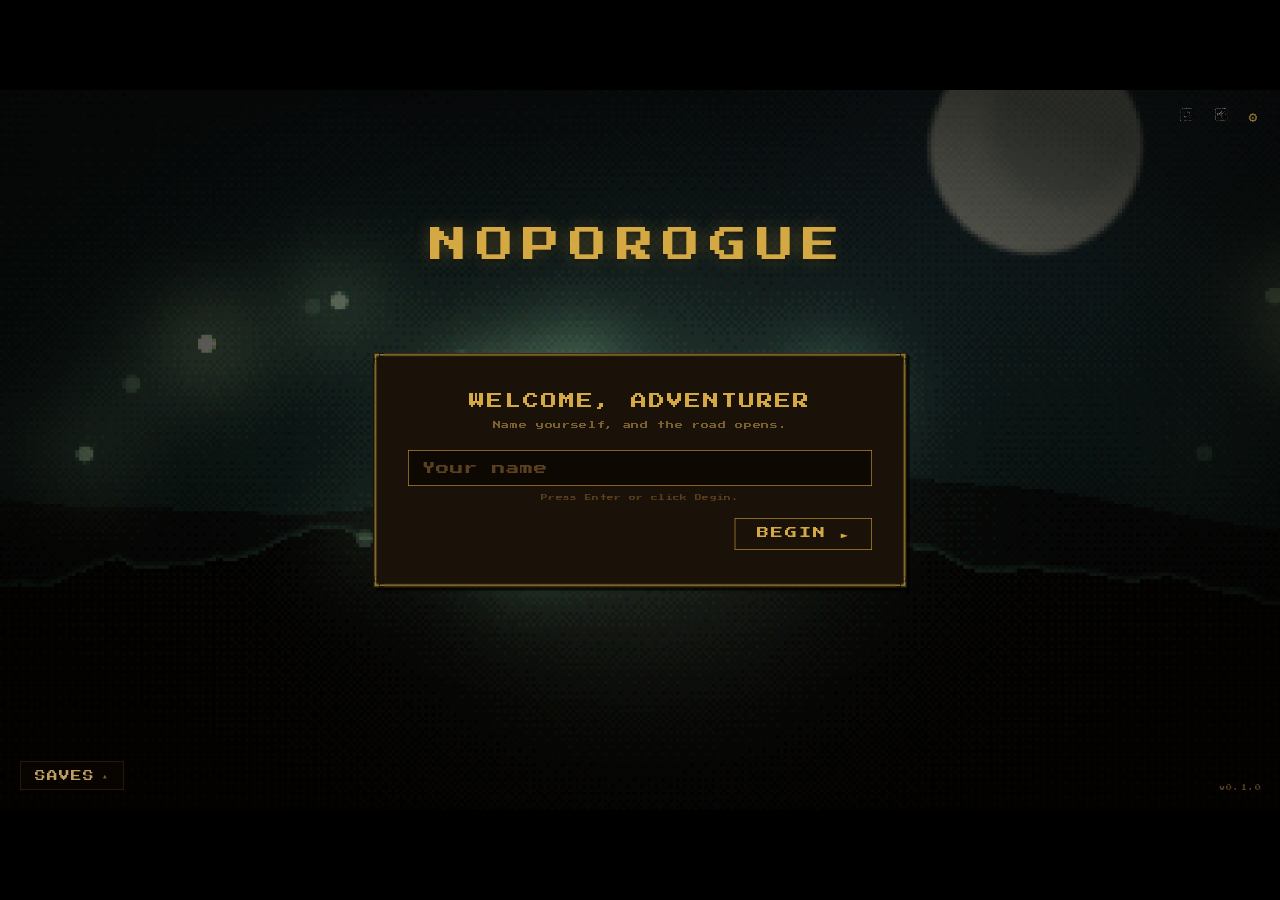
==== commit 55ec71b3: "Tutorial Updates" ====
--- a/index.html
+++ b/index.html
@@ -848,9 +848,9 @@
       <div class="town-locked-msg" id="market-locked-msg" style="display:none;"></div>
       <div id="market-inner" style="display:flex;flex-direction:column;flex:1;min-height:0;overflow:hidden;">
         <div class="npc-greeting" id="market-npc-greeting">
-          <div class="npc-greeting-sprite"><img src="assets/creatures/merchant.png" alt="Merchant" onerror="this.parentNode.textContent='🧳'"></div>
+          <div class="npc-greeting-sprite"><img src="assets/creatures/merchant.png" alt="Barau" onerror="this.parentNode.textContent='🧳'"></div>
           <div class="npc-greeting-text">
-            <div class="npc-greeting-name">THE MERCHANT</div>
+            <div class="npc-greeting-name">BARAU</div>
             <div class="npc-greeting-msg" id="market-npc-msg"></div>
           </div>
         </div>
@@ -1285,6 +1285,13 @@
             <button class="setting-player-btn" id="s-player-pause" onclick="toggleMusicPause();refreshNowPlaying();" title="Pause / play">⏸</button>
             <button class="setting-player-btn" id="s-player-skip"  onclick="skipMusicTrack();refreshNowPlaying();" title="Skip to next track">⏭</button>
           </div>
+        </div>
+        <!-- Round 67q: track progress + position readout. Updated by
+             refreshNowPlaying via a setInterval started in openSettings
+             and stopped in closeSettings. -->
+        <div class="setting-music-progress" id="s-music-progress">
+          <div class="setting-music-progress-bar"><div class="setting-music-progress-fill" id="s-music-progress-fill" style="width:0%"></div></div>
+          <div class="setting-music-progress-times"><span id="s-music-time-cur">0:00</span><span id="s-music-time-dur">0:00</span></div>
         </div>
       </div>
 
--- a/style.css
+++ b/style.css
@@ -2235,6 +2235,14 @@
 .setting-player-btn{background:rgba(8,4,1,.5);border:1px solid #3a2010;border-radius:4px;color:#9a8040;font-size:12px;line-height:1;padding:4px 8px;cursor:pointer;transition:color .12s,border-color .12s,background .12s;font-family:inherit;}
 .setting-player-btn:hover{color:#d4a843;border-color:#c09030;background:rgba(40,25,5,.7);}
 
+/* Round 67q: music-track progress bar + time readout. Sits below the
+   Now Playing strip in the Audio settings tab. Polled at 250ms by the
+   music-progress ticker (started in openSettings). */
+.setting-music-progress{display:flex;flex-direction:column;gap:4px;padding:6px 0 0;}
+.setting-music-progress-bar{height:6px;background:rgba(0,0,0,.4);border:1px solid #2a1808;border-radius:3px;overflow:hidden;}
+.setting-music-progress-fill{height:100%;width:0%;background:linear-gradient(90deg,#5a3a18,#c09030,#d4a843);border-radius:2px;transition:width .25s linear;}
+.setting-music-progress-times{display:flex;justify-content:space-between;font-size:9px;color:#7a6030;letter-spacing:.5px;}
+
 /* Save Data tab — block form for the Import paste row (textarea can't
    sit inline with the label cleanly) and a destructive zone for delete. */
 .setting-block{display:flex;flex-direction:column;gap:6px;}
@@ -2377,6 +2385,10 @@
 .hall-quest-detail-progress-txt{font-size:10px;color:#9a7030;margin-top:4px;text-align:right;}
 .hall-quest-detail-rewards{display:flex;gap:7px;flex-wrap:wrap;}
 .hall-reward-chip{font-size:11px;padding:5px 12px;border-radius:3px;background:rgba(20,12,4,.7);border:1px solid #5a3a18;color:#c0a060;white-space:nowrap;}
+/* Round 67q: unlock-type reward chip (e.g. "🔓 The Forge"). Brighter
+   gold to distinguish access-unlock rewards from numeric resources. */
+.hall-reward-chip-unlock{background:linear-gradient(180deg,rgba(60,36,12,.7),rgba(20,12,4,.7));border-color:#c09030;color:#d4a843;}
+.qrwd-unlock{border-color:#c09030;color:#d4a843;background:rgba(40,24,8,.5);}
 .hall-quest-detail-timelimit{font-size:11px;color:#e07040;letter-spacing:.5px;padding:6px 10px;background:rgba(60,20,8,.4);border:1px solid #7a3010;border-radius:3px;}
 
 /* Action footer */
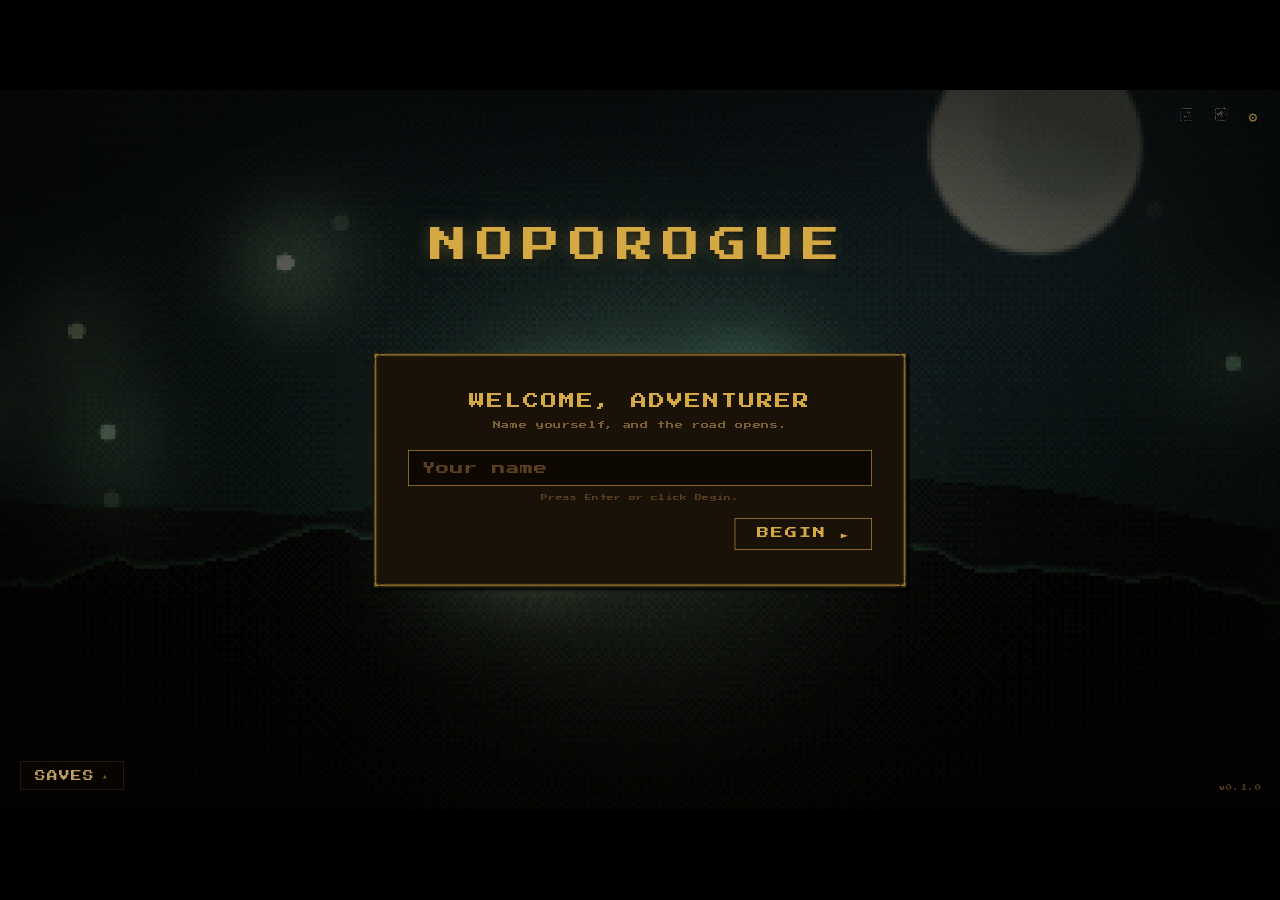
==== commit 364f00c5: "combat effects" ====
--- a/index.html
+++ b/index.html
@@ -338,6 +338,12 @@
 <!-- GAME -->
 <div id="game-screen" class="screen">
 
+  <!-- Round 67q: combat FX canvas — overlays the whole game-screen at
+       the 1920×1080 design surface size. Pointer events disabled so
+       clicks on cards/UI pass through. Engine in fx-engine.js owns
+       the rAF loop; effects fire from playCard via Effects.playCardFX. -->
+  <canvas id="fx-canvas" width="1920" height="1080" style="position:absolute;top:0;left:0;width:1920px;height:1080px;pointer-events:none;image-rendering:pixelated;z-index:50;"></canvas>
+
   <!-- TOP BAR -->
   <div class="top-bar">
     <!-- Portrait + name + level -->
@@ -913,9 +919,14 @@
 <!-- TUTORIAL OVERLAY -->
 <div id="tutorial-overlay" style="display:none;position:fixed;inset:0;z-index:600;background:rgba(0,0,0,.7);align-items:center;justify-content:center;">
   <div id="tutorial-panel" style="background:#0e0802;border:1px solid #6a4010;border-radius:12px;width:100%;max-width:800px;padding:24px 28px 24px;position:relative;animation:tut-slidein .25s ease-out;margin-bottom:10vh;">
+    <!-- Round 67q: "Disable All Tips" moved to top-right of the dialog,
+         separated from the per-tutorial Dismiss / Next actions so it
+         can't be misclicked. It's a destructive setting (silences ALL
+         future tutorials globally) and deserves to live apart. -->
+    <button onclick="dismissAllTutorials()" style="position:absolute;top:10px;right:14px;font-size:9px;padding:5px 10px;border-radius:4px;border:1px solid #2a1808;background:transparent;color:#5a4020;cursor:pointer;letter-spacing:.5px;">Disable All Tips</button>
     <div style="display:flex;align-items:flex-start;gap:16px;">
       <div id="tut-icon" style="font-size:32px;flex-shrink:0;line-height:1;"></div>
-      <div style="flex:1;min-width:0;">
+      <div style="flex:1;min-width:0;padding-right:120px;">
         <div id="tut-title" style="font-size:15px;color:#d4a843;letter-spacing:1.5px;margin-bottom:10px;"></div>
         <div id="tut-body" style="font-size:12px;color:#a08060;line-height:1.8;"></div>
       </div>
@@ -923,7 +934,6 @@
     <div style="display:flex;gap:8px;margin-top:18px;justify-content:flex-end;align-items:center;">
       <span id="tut-step" style="font-size:9px;color:#4a3010;flex:1;"></span>
       <button onclick="dismissTutorial()" style="font-size:10px;padding:8px 16px;border-radius:4px;border:1px solid #3a2010;background:transparent;color:#5a4020;cursor:pointer;">Dismiss</button>
-      <button onclick="dismissAllTutorials()" style="font-size:10px;padding:8px 16px;border-radius:4px;border:1px solid #2a1808;background:transparent;color:#3a2010;cursor:pointer;">Disable All Tips</button>
       <button id="tut-next-btn" onclick="tutorialNext()" style="font-size:10px;padding:8px 20px;border-radius:4px;border:1px solid #c09030;background:rgba(30,18,4,.8);color:#d4a843;cursor:pointer;display:none;">Next →</button>
     </div>
   </div>
@@ -1339,29 +1349,31 @@
 </div><!-- /#game-root -->
 
   <!-- ── Core engine (defines all functions + empty data stubs) ── -->
-  <script src="game.js?v=2"></script>
+  <script src="fx-engine.js?v=2"></script>
+  <script src="fx-effects.js?v=15"></script>
+  <script src="game.js?v=9"></script>
 
   <!-- ── Deck builder (deck editing screen) ── -->
   <script src="deck_builder.js?v=1"></script>
 
   <!-- ── Town: buildings, NPC dialogue, bestiary, tutorials ── -->
-  <script src="town.js?v=2"></script>
+  <script src="town.js?v=3"></script>
 
   <!-- ── Data: keywords, cards, creature decks ── -->
-  <script src="data/cards.js"></script>
+  <script src="data/cards.js?v=2"></script>
 
   <!-- ── Data: card effects (executeCard, activateInnate, combat helpers) ── -->
-  <script src="data/card_effects.js"></script>
+  <script src="data/card_effects.js?v=6"></script>
 
   <!-- ── New unified combat system (symmetrical actor-based) ── -->
-  <script src="data/combat.js"></script>
+  <script src="data/combat.js?v=2"></script>
 
   <!-- ── Data: achievements ── -->
   <script src="data/achievements.js"></script>
 
   <!-- ── Data: champions & areas ── -->
   <script src="data/areas.js"></script>
-  <script src="data/relics.js"></script>
+  <script src="data/relics.js?v=2"></script>
   <script src="data/expedition.js"></script>
   <!-- quests.js removed — quest logic now lives in town.js -->
   <script src="data/vault.js"></script>
@@ -1395,7 +1407,7 @@
   <script src="data/creatures/zombie.js"></script>
 
   <!-- ── Audio system ── -->
-  <script src="audio.js"></script>
+  <script src="audio.js?v=6"></script>
 
   <!-- ── Tutorial (Round 66) — first-run wolf-vs-goblin lesson ── -->
   <script src="tutorial.js"></script>
--- a/style.css
+++ b/style.css
@@ -185,6 +185,11 @@
 .cs-q-row.cs-q-row-story .cs-q-name{color:#e8d7a8;}
 .cs-q-row.cs-q-row-story .cs-q-bar-fill{background:linear-gradient(90deg,#5a4018,#c09030,#f0a53a);}
 .cs-q-star{color:#f0a53a;text-shadow:0 0 6px rgba(240,165,58,.6);margin-right:4px;}
+/* Round 67q: chain title tag — tiny uppercase line above the quest
+   title saying which questchain this is part of ("NEW BEGINNINGS"
+   etc). Subtle gold accent; non-decorative chains can repurpose it. */
+.cs-q-chain-tag{font-size:8px;color:#9a7030;letter-spacing:2px;text-transform:uppercase;margin-bottom:3px;opacity:.85;}
+.cs-q-row.cs-q-row-story .cs-q-chain-tag{color:#d4a843;}
 /* Round 67p: rail-side CLAIM button so early-game story quests are
    claimable without entering town.
    Round 67q: complete rows pulse a green glow so the player notices
@@ -280,6 +285,13 @@
 .btn-dim:hover{background:rgba(55,32,8,.7);}
 .btn-red{background:rgba(80,10,10,.6);border-color:#c03030;color:#e07070;}
 .btn-red:hover{background:rgba(110,15,15,.7);}
+/* Round 67q: locked-btn — generic "this is gated by a quest" disabled
+   state. Used on EDIT DECK before story_edit_deck activates. Dimmed
+   palette + no hover lift + not-allowed cursor. */
+.btn.locked-btn,
+button.locked-btn{background:rgba(20,12,4,.6)!important;border-color:#3a2010!important;color:#5a4020!important;cursor:not-allowed!important;opacity:.55;}
+.btn.locked-btn:hover,
+button.locked-btn:hover{background:rgba(20,12,4,.6)!important;transform:none!important;}
 
 /* ── NAV BAR ── */
 /* Round 67p: nav bar spans the full canvas width (was max-width 960
@@ -971,10 +983,16 @@
 .blessing *{pointer-events:none;}
 /* Deck view */
 #deck-screen{padding:0;}
-.dv-title{font-size:13px;color:#d4a843;letter-spacing:3px;text-align:center;padding:12px 8px 8px;flex-shrink:0;}
-.dv-grid{display:grid;grid-template-columns:repeat(auto-fill,minmax(158px,1fr));gap:8px;padding:0 8px;overflow-y:auto;flex:1;scrollbar-width:thin;scrollbar-color:#2a1808 transparent;}
-.dv-wrap{display:flex;flex-direction:column;align-items:center;}
-.dv-cnt{font-size:8px;color:#7a6030;margin-top:2px;}
+.dv-title{font-size:18px;color:#d4a843;letter-spacing:3px;text-align:center;padding:18px 12px 12px;flex-shrink:0;}
+.dv-grid{display:grid;grid-template-columns:repeat(auto-fill,minmax(220px,1fr));gap:16px;padding:0 24px 8px;overflow-y:auto;flex:1;scrollbar-width:thin;scrollbar-color:#2a1808 transparent;justify-items:center;}
+.dv-wrap{display:flex;flex-direction:column;align-items:center;gap:4px;}
+/* Round 67q: .card is absolute-positioned for the combat hand-fan
+   layout. Inside the deck view grid, that breaks the layout — cards
+   stack on top of each other at bottom:14px;left:50%. Reset to flow
+   normally here. width/height still come from .card. */
+.dv-grid .card{position:static;bottom:auto;left:auto;transform:none;cursor:default;}
+.dv-grid .card:hover{transform:none;}
+.dv-cnt{font-size:11px;color:#9a7030;letter-spacing:1px;}
 /* Filler card first-time glow */
 @keyframes fillerGlow{0%,100%{box-shadow:0 0 8px rgba(200,80,20,.4);}50%{box-shadow:0 0 20px rgba(240,120,40,.8),0 0 40px rgba(200,80,20,.4);}}
 .filler-glow{animation:fillerGlow 1.4s ease-in-out infinite;border-color:#c85010!important;}
@@ -2367,7 +2385,11 @@
 .hall-quest-detail-stamp.complete-stamp{color:#7fc06a;border-color:#7fc06a;background:rgba(20,40,10,.5);}
 
 /* Title + desc */
-.hall-quest-detail-title{font-size:18px;color:#d4a843;letter-spacing:.8px;margin-top:4px;}
+/* Round 67q: chain title — appears just above the main quest title
+   to identify the questchain ("NEW BEGINNINGS"). Bigger letter-
+   spacing than the rail version since the detail card has more room. */
+.hall-quest-detail-chain{font-size:10px;color:#d4a843;letter-spacing:3px;text-transform:uppercase;margin-top:6px;opacity:.9;}
+.hall-quest-detail-title{font-size:18px;color:#d4a843;letter-spacing:.8px;margin-top:2px;}
 .hall-quest-detail-desc{font-size:12px;color:#a08858;line-height:1.6;font-style:italic;}
 
 /* Sections — label + body */
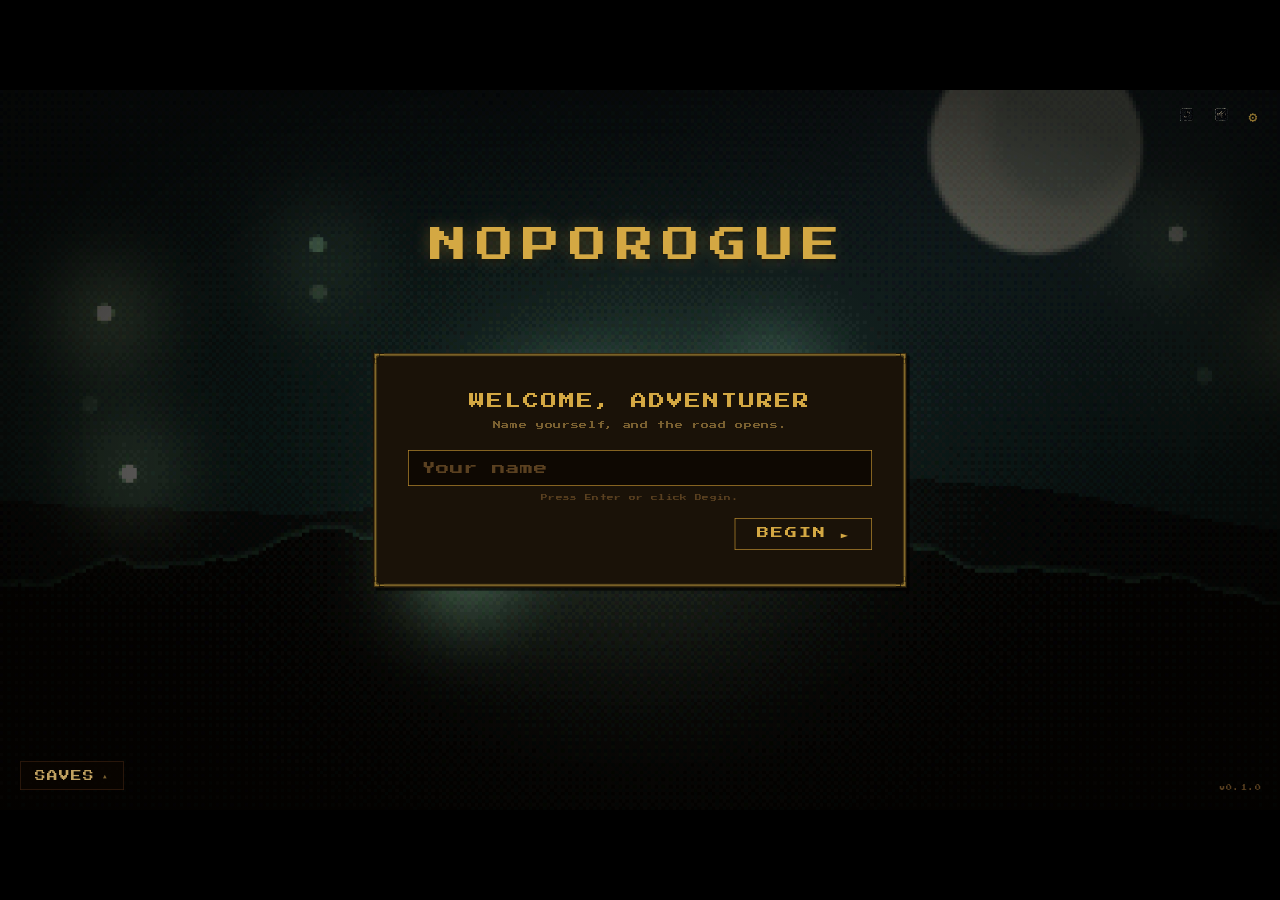
==== commit 31d340d4: "small location change" ====
--- a/index.html
+++ b/index.html
@@ -1357,7 +1357,7 @@
   <script src="deck_builder.js?v=1"></script>
 
   <!-- ── Town: buildings, NPC dialogue, bestiary, tutorials ── -->
-  <script src="town.js?v=3"></script>
+  <script src="town.js?v=7"></script>
 
   <!-- ── Data: keywords, cards, creature decks ── -->
   <script src="data/cards.js?v=2"></script>
@@ -1366,7 +1366,7 @@
   <script src="data/card_effects.js?v=6"></script>
 
   <!-- ── New unified combat system (symmetrical actor-based) ── -->
-  <script src="data/combat.js?v=2"></script>
+  <script src="data/combat.js?v=3"></script>
 
   <!-- ── Data: achievements ── -->
   <script src="data/achievements.js"></script>
@@ -1410,7 +1410,7 @@
   <script src="audio.js?v=6"></script>
 
   <!-- ── Tutorial (Round 66) — first-run wolf-vs-goblin lesson ── -->
-  <script src="tutorial.js"></script>
+  <script src="tutorial.js?v=10"></script>
 
   <!-- ── Boot: runs after all data is loaded ── -->
   <script src="init.js"></script>
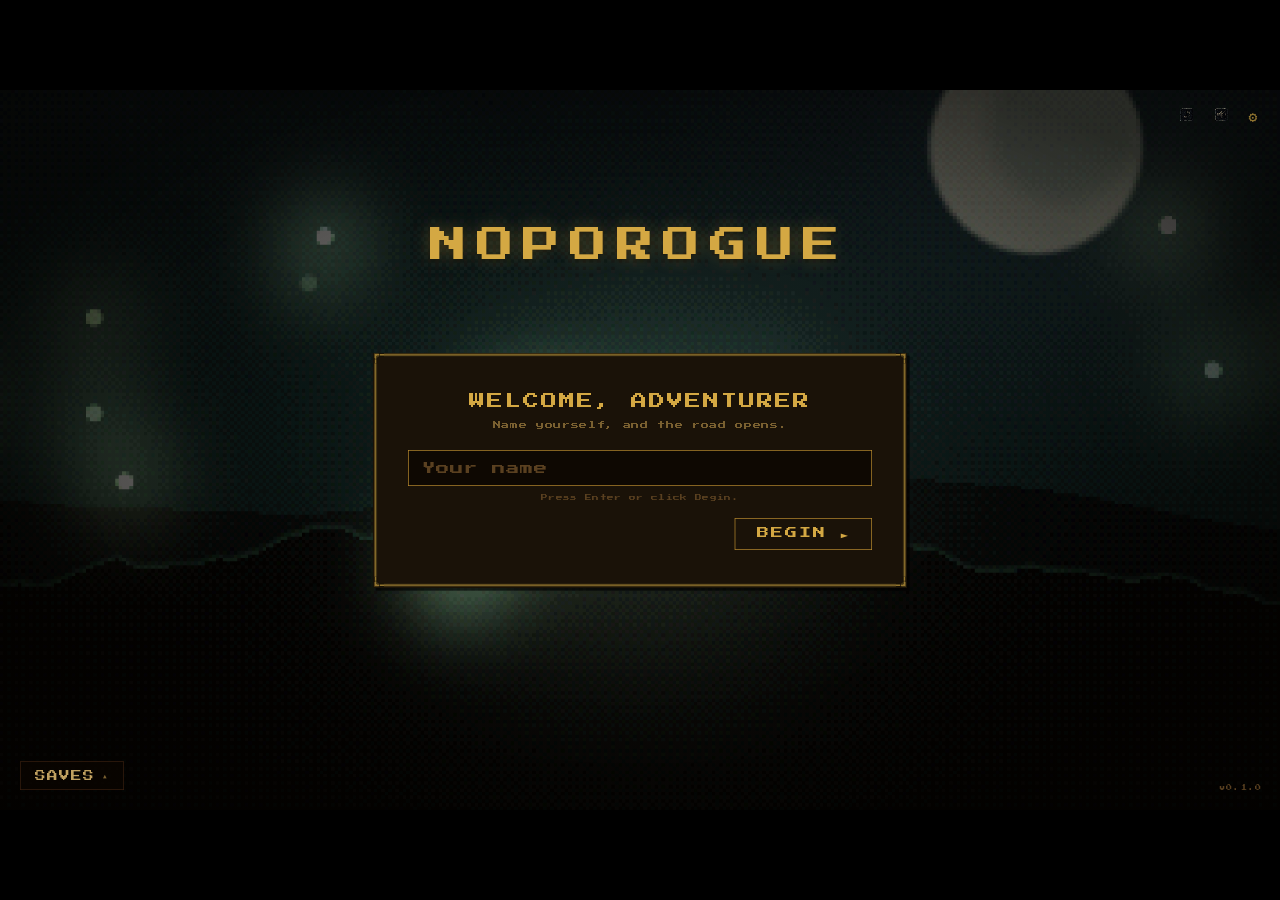
==== commit 0517b67e: "forge update" ====
--- a/index.html
+++ b/index.html
@@ -1357,7 +1357,7 @@
   <script src="deck_builder.js?v=1"></script>
 
   <!-- ── Town: buildings, NPC dialogue, bestiary, tutorials ── -->
-  <script src="town.js?v=7"></script>
+  <script src="town.js?v=10"></script>
 
   <!-- ── Data: keywords, cards, creature decks ── -->
   <script src="data/cards.js?v=2"></script>
@@ -1410,7 +1410,7 @@
   <script src="audio.js?v=6"></script>
 
   <!-- ── Tutorial (Round 66) — first-run wolf-vs-goblin lesson ── -->
-  <script src="tutorial.js?v=10"></script>
+  <script src="tutorial.js?v=11"></script>
 
   <!-- ── Boot: runs after all data is loaded ── -->
   <script src="init.js"></script>
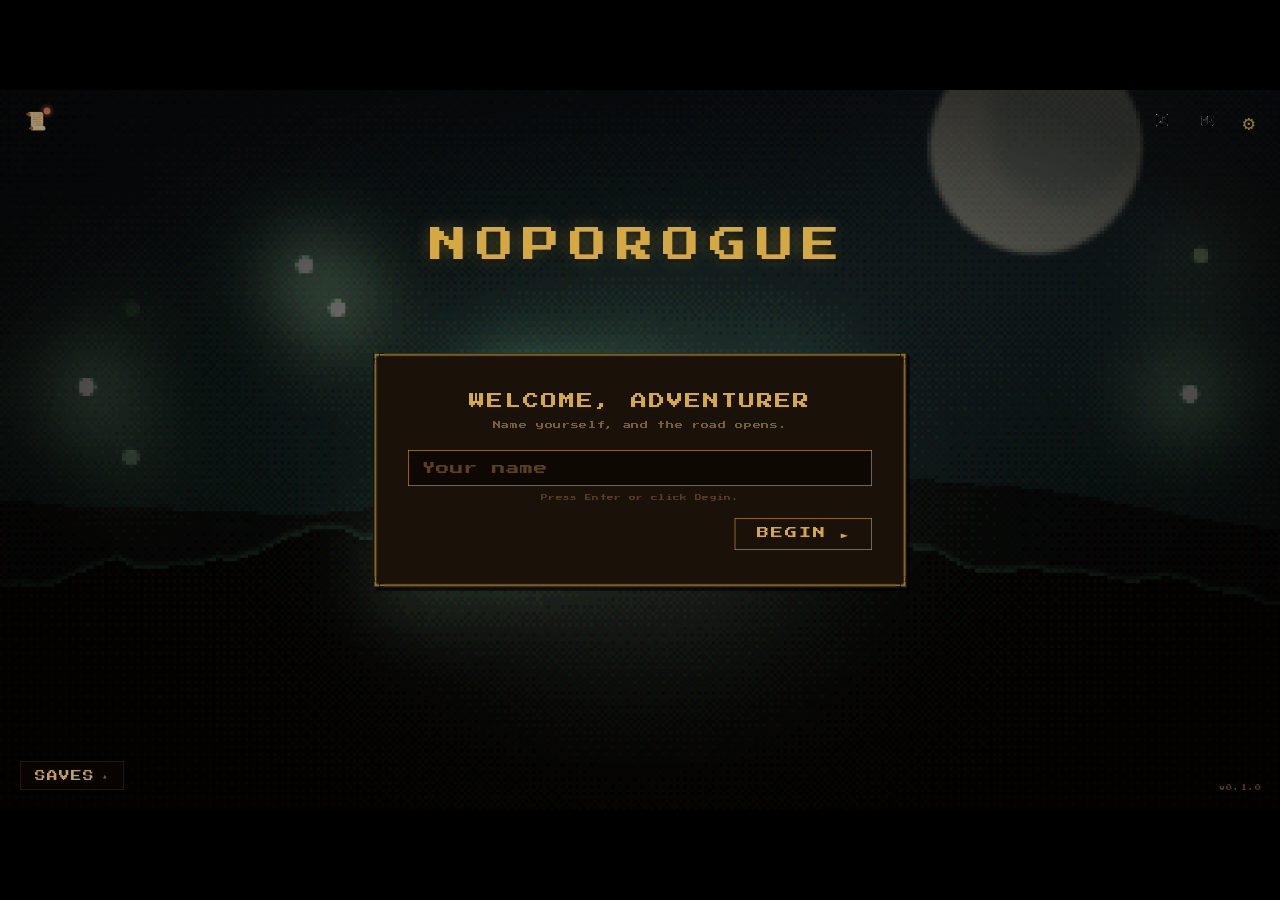
==== commit b6319976: "v67r · Combat polish & tutorial rewrite Combat tutorial fully redesigned — clearer flow, action prom" ====
--- a/index.html
+++ b/index.html
@@ -24,6 +24,12 @@
      descendants — so modals/overlays/tooltips inside scale and position
      correctly even though they use position:fixed. -->
 <div id="game-root">
+<!-- Round 67r: UI FX canvas — viewport-anchored at game-root level so
+     it draws across ALL screens (champ-select, area-select, town,
+     combat). Distinct from #fx-canvas (which lives inside #game-screen
+     and only renders during combat). Used by the quest pointer system
+     to fly a cyan particle from the quest rail to UI targets. -->
+<canvas id="ui-fx-canvas" width="1920" height="1080" style="position:absolute;top:0;left:0;width:1920px;height:1080px;pointer-events:none;image-rendering:pixelated;z-index:1500;"></canvas>
 <div id="kw-tooltip"></div>
 
 <!-- NAV BAR — sibling of root, always at top of page.
@@ -96,6 +102,12 @@
        Music has its own dedicated icon (note glyph) so it visually
        distinguishes from the speaker SFX button. Updated by
        refreshLoginMuteIcons() on render and on every applySetting. -->
+  <!-- Round 67r: changelog moved to its own top-left anchor so it
+       lives separately from the sound / settings controls on the right.
+       The NEW dot is the focal point — don't bury it next to mute. -->
+  <div class="login-top-left">
+    <button class="login-mute-btn" id="login-changelog-btn" onclick="showChangelog()" title="What's new">📜</button>
+  </div>
   <div class="login-top-right">
     <button class="login-mute-btn" id="login-music-mute" onclick="toggleMute('music');refreshLoginMuteIcons();" title="Mute / unmute music">♪</button>
     <button class="login-mute-btn" id="login-sfx-mute"   onclick="toggleMute('sfx');refreshLoginMuteIcons();"   title="Mute / unmute sound effects">🔊</button>
@@ -492,8 +504,16 @@
         <div class="hand-cards" id="hand-cards"></div>
       </div>
 
-      <!-- Deck pile -->
+      <!-- Pause + Deck + Discard piles -->
+      <!-- Round 67r: prominent pause button next to the hand, bigger and
+           closer to the player's hand than the small top-bar one.
+           Encourages pausing to read hand / status chips mid-fight. -->
       <div style="display:flex;flex-direction:column;gap:6px;align-items:center;">
+        <div class="pile pile-pause" id="hand-pause-btn" onclick="togglePause()" title="Pause / resume (press P)">
+          <div class="pile-pause-icon" id="hand-pause-icon">⏸</div>
+          <div class="pile-lbl">PAUSE</div>
+          <div class="pile-hint">P</div>
+        </div>
         <div class="pile" onclick="openPilePopup('deck')">
           <div class="pile-lbl">DECK</div>
           <div class="pile-cnt" id="deck-cnt">0</div>
@@ -1349,15 +1369,15 @@
 </div><!-- /#game-root -->
 
   <!-- ── Core engine (defines all functions + empty data stubs) ── -->
-  <script src="fx-engine.js?v=2"></script>
-  <script src="fx-effects.js?v=15"></script>
-  <script src="game.js?v=9"></script>
+  <script src="fx-engine.js?v=3"></script>
+  <script src="fx-effects.js?v=20"></script>
+  <script src="game.js?v=16"></script>
 
   <!-- ── Deck builder (deck editing screen) ── -->
   <script src="deck_builder.js?v=1"></script>
 
   <!-- ── Town: buildings, NPC dialogue, bestiary, tutorials ── -->
-  <script src="town.js?v=10"></script>
+  <script src="town.js?v=13"></script>
 
   <!-- ── Data: keywords, cards, creature decks ── -->
   <script src="data/cards.js?v=2"></script>
@@ -1366,7 +1386,7 @@
   <script src="data/card_effects.js?v=6"></script>
 
   <!-- ── New unified combat system (symmetrical actor-based) ── -->
-  <script src="data/combat.js?v=3"></script>
+  <script src="data/combat.js?v=4"></script>
 
   <!-- ── Data: achievements ── -->
   <script src="data/achievements.js"></script>
@@ -1407,10 +1427,13 @@
   <script src="data/creatures/zombie.js"></script>
 
   <!-- ── Audio system ── -->
-  <script src="audio.js?v=6"></script>
+  <script src="audio.js?v=7"></script>
+
+  <!-- ── Changelog (Round 67r) ── -->
+  <script src="changelog.js?v=1"></script>
 
   <!-- ── Tutorial (Round 66) — first-run wolf-vs-goblin lesson ── -->
-  <script src="tutorial.js?v=11"></script>
+  <script src="tutorial.js?v=13"></script>
 
   <!-- ── Boot: runs after all data is loaded ── -->
   <script src="init.js"></script>
--- a/style.css
+++ b/style.css
@@ -181,15 +181,22 @@
 .cs-q-action{font-size:10px;color:#a08858;line-height:1.5;margin:4px 0 6px;letter-spacing:.2px;}
 /* Story-quest frame — distinct gold-on-black border so chained
    quests read as different from random bounties. */
-.cs-q-row.cs-q-row-story{padding:10px 12px;background:linear-gradient(180deg,rgba(212,168,67,.06),rgba(0,0,0,0));border:1px solid #5a3a18;border-radius:4px;margin-bottom:14px;border-bottom:1px solid #5a3a18;}
-.cs-q-row.cs-q-row-story .cs-q-name{color:#e8d7a8;}
-.cs-q-row.cs-q-row-story .cs-q-bar-fill{background:linear-gradient(90deg,#5a4018,#c09030,#f0a53a);}
+/* Round 67r: story quest rows recoloured from gold → dark blue so
+   they stand out from bounty rows (which keep the parchment palette).
+   Pairs with the cyan target pulse + cyan pointer particle — the
+   blue/cyan family becomes the "this is your current quest" visual
+   language. Bar fill stays cyan-tinted to match the pointer accent.
+   Cursor:pointer signals re-clicking re-fires the pointer. */
+.cs-q-row.cs-q-row-story{padding:10px 12px;background:linear-gradient(180deg,rgba(60,100,140,.18),rgba(20,40,70,.08));border:1px solid #36707f;border-radius:4px;margin-bottom:14px;border-bottom:1px solid #36707f;cursor:pointer;transition:background .15s,border-color .15s;}
+.cs-q-row.cs-q-row-story:hover{background:linear-gradient(180deg,rgba(80,140,180,.22),rgba(20,40,70,.12));border-color:#9ad8e8;}
+.cs-q-row.cs-q-row-story .cs-q-name{color:#cfeef5;}
+.cs-q-row.cs-q-row-story .cs-q-bar-fill{background:linear-gradient(90deg,#36707f,#9ad8e8,#cfeef5);}
 .cs-q-star{color:#f0a53a;text-shadow:0 0 6px rgba(240,165,58,.6);margin-right:4px;}
 /* Round 67q: chain title tag — tiny uppercase line above the quest
    title saying which questchain this is part of ("NEW BEGINNINGS"
    etc). Subtle gold accent; non-decorative chains can repurpose it. */
 .cs-q-chain-tag{font-size:8px;color:#9a7030;letter-spacing:2px;text-transform:uppercase;margin-bottom:3px;opacity:.85;}
-.cs-q-row.cs-q-row-story .cs-q-chain-tag{color:#d4a843;}
+.cs-q-row.cs-q-row-story .cs-q-chain-tag{color:#9ad8e8;}
 /* Round 67p: rail-side CLAIM button so early-game story quests are
    claimable without entering town.
    Round 67q: complete rows pulse a green glow so the player notices
@@ -364,7 +371,11 @@
    the computed height. Fixed dimensions remove the ambiguity. */
 /* Round 67o: forced 4-column grid filling the centre column. Cards
    grow with the canvas now that the screen has no max-width cap. */
-.champ-grid{display:grid;grid-template-columns:repeat(4,1fr);gap:20px;padding:14px 18px;overflow-y:auto;flex:1;scrollbar-width:thin;scrollbar-color:#2a1808 transparent;align-content:start;}
+.champ-grid{display:grid;grid-template-columns:repeat(4,1fr);gap:20px;padding:14px 18px;overflow-y:auto;flex:1;min-height:0;scrollbar-width:thin;scrollbar-color:#5a3a18 transparent;align-content:start;}
+.champ-grid::-webkit-scrollbar{width:8px;}
+.champ-grid::-webkit-scrollbar-track{background:transparent;}
+.champ-grid::-webkit-scrollbar-thumb{background:#5a3a18;border-radius:4px;}
+.champ-grid::-webkit-scrollbar-thumb:hover{background:#7a4a18;}
 /* Reserved-slot containers on champion cards. Each slot is always
    emitted by the renderer; CSS holds vertical space when empty so
    names, stats, and innate boxes line up across the grid regardless
@@ -393,8 +404,14 @@
    ambiguity entirely. */
 /* Round 67o: dropped fixed width/height — width:100% fills the 1fr
    grid column; aspect-ratio:5/7 preserves the playing-card shape so
-   height scales with width. Padding bumped to match the bigger card. */
-.champ-card{width:100%;aspect-ratio:5/7;display:flex;flex-direction:column;background:linear-gradient(170deg,#1e1005,#120a02);border:1px solid #4a2f10;border-radius:8px;padding:18px 16px;cursor:pointer;transition:border-color .2s,transform .2s;position:relative;overflow:hidden;}
+   height scales with width. Padding bumped to match the bigger card.
+   Round 67r: aspect-ratio dropped in favour of min-height. The 5/7
+   shape collapsed cards to <content height when the grid had narrow
+   columns (4-col layout with many champs), causing content to spill
+   into the row below visually (FALLEN badges floating between cells).
+   Min-height keeps every card uniformly tall while letting content
+   drive the actual height when it needs more room. */
+.champ-card{width:100%;min-height:400px;display:flex;flex-direction:column;background:linear-gradient(170deg,#1e1005,#120a02);border:1px solid #4a2f10;border-radius:8px;padding:18px 16px;cursor:pointer;transition:border-color .2s,transform .2s;position:relative;overflow:hidden;}
 /* Round 62: favorite star (top-right). Click toggles
    PERSIST.favoriteChamps[id]. Active state is gold + filled glyph. */
 .champ-card-fav{position:absolute;top:6px;right:8px;background:transparent;border:none;font-size:22px;line-height:1;padding:2px 6px;cursor:pointer;z-index:2;transition:color .15s,transform .15s,text-shadow .15s;font-family:inherit;}
@@ -485,7 +502,11 @@
 #area-screen{padding:0;}
 /* Round 67p: area-grid scaled up to match the bumped HUD. Wider
    cards (min 240) with more breathing room between them. */
-.area-grid{display:grid;grid-template-columns:repeat(auto-fill,minmax(240px,1fr));gap:18px;padding:16px 22px;overflow-y:auto;flex:1;scrollbar-width:thin;scrollbar-color:#2a1808 transparent;align-content:start;}
+.area-grid{display:grid;grid-template-columns:repeat(auto-fill,minmax(240px,1fr));gap:18px;padding:16px 22px;overflow-y:auto;flex:1;min-height:0;scrollbar-width:thin;scrollbar-color:#5a3a18 transparent;align-content:start;}
+.area-grid::-webkit-scrollbar{width:8px;}
+.area-grid::-webkit-scrollbar-track{background:transparent;}
+.area-grid::-webkit-scrollbar-thumb{background:#5a3a18;border-radius:4px;}
+.area-grid::-webkit-scrollbar-thumb:hover{background:#7a4a18;}
 /* Round 67p: card content uses flex-column so the FIGHTS row at the
    bottom can be pinned via margin-top:auto. Combined with min-height
    reservations on the variable-content rows (.area-warning, .area-theme)
@@ -630,7 +651,7 @@
 /* Round 67p: card size bumped 158×220 → 200×280 (proportional ~5:7
    aspect). Pairs with the bumped hand-cards container height (260→340)
    and the fan-spacing bump in game.js (xOffset 150→175). */
-.card{width:200px;height:280px;background:linear-gradient(170deg,#251508,#140b02);border:1px solid #6a3f18;border-radius:9px;display:flex;flex-direction:column;cursor:pointer;user-select:none;transition:border-color .15s,box-shadow .2s ease,transform .25s ease-out,opacity .2s ease;transform-origin:bottom center;position:absolute;bottom:14px;left:50%;overflow:hidden;}
+.card{width:240px;height:336px;background:linear-gradient(170deg,#251508,#140b02);border:1px solid #6a3f18;border-radius:9px;display:flex;flex-direction:column;cursor:pointer;user-select:none;transition:border-color .15s,box-shadow .2s ease,transform .25s ease-out,opacity .2s ease;transform-origin:bottom center;position:absolute;bottom:14px;left:50%;overflow:hidden;}
 .card:hover{border-color:#d4a843;box-shadow:0 -12px 32px rgba(200,150,40,.3);}
 .card-arriving{opacity:0;pointer-events:none;transition:none;}
 .card.card-fadein{animation:cardFadeIn 0.25s ease-out forwards;}
@@ -921,6 +942,16 @@
 .pile-cnt{font-size:36px;color:#d4a843;font-weight:600;line-height:1;}
 .pile-lbl{font-size:12px;color:#4a3010;letter-spacing:2px;}
 .pile-hint{font-size:8px;color:#2a1808;letter-spacing:.5px;}
+/* Round 67r: pause button shaped as a pile (matches deck/discard
+   sizing) sitting next to them on the right of the hand. Bigger
+   icon + slightly warmer border so it pops as the action target. */
+.pile-pause{border-color:#5a3a18;background:linear-gradient(170deg,#1f1206,#100702);}
+.pile-pause:hover{border-color:#c09030;transform:translateY(-2px);box-shadow:0 0 14px rgba(212,168,67,.25);}
+.pile-pause .pile-lbl{color:#7a5828;}
+.pile-pause-icon{font-size:48px;color:#d4a843;line-height:1;}
+.pile-pause.paused{border-color:#9adc7e;background:linear-gradient(170deg,#0e1c08,#040a02);}
+.pile-pause.paused .pile-pause-icon{color:#9adc7e;}
+.pile-pause.paused .pile-lbl{color:#3a7a2a;}
 .pile-stack{display:none;}
 .pile-card{display:none;}
 .discard-top{display:none;}
@@ -1762,6 +1793,16 @@
 .snc-roster-row:hover{background:rgba(212,168,67,.04);}
 .snc-roster-row.selected{background:rgba(212,168,67,.08);border-left-color:#d4a843;}
 .snc-roster-portrait{width:48px;height:48px;border:1px solid #3a2818;display:flex;align-items:center;justify-content:center;overflow:hidden;position:relative;flex-shrink:0;}
+/* Round 67r: sprite picker below the Sanctum overview portrait. Only
+   renders when the creature has at least one alt sprite declared. */
+.snc-sprite-picker{width:180px;padding:8px;background:rgba(10,6,1,.4);border:1px solid #2a1808;border-radius:6px;box-sizing:border-box;}
+.snc-sprite-picker-label{font-size:8px;letter-spacing:2px;color:#7a6030;text-align:center;margin-bottom:6px;}
+.snc-sprite-picker-grid{display:flex;gap:6px;flex-wrap:wrap;justify-content:center;}
+.snc-sprite-thumb{width:48px;height:48px;display:flex;align-items:center;justify-content:center;background:#1a0e04;border:1px solid #3a2010;border-radius:4px;cursor:pointer;transition:border-color .15s,transform .15s,box-shadow .15s;}
+.snc-sprite-thumb:hover{border-color:#c09030;transform:translateY(-2px);}
+.snc-sprite-thumb.selected{border-color:#d4a843;background:rgba(212,168,67,.08);box-shadow:0 0 8px rgba(212,168,67,.35);}
+.snc-sprite-thumb.locked{cursor:default;opacity:.45;}
+.snc-sprite-thumb.locked:hover{border-color:#3a2010;transform:none;}
 .snc-roster-info{flex:1;min-width:0;}
 .snc-roster-name{font-size:11px;color:#c0a060;letter-spacing:.3px;white-space:nowrap;overflow:hidden;text-overflow:ellipsis;}
 .snc-roster-sub{font-size:8px;color:#5a4020;margin-top:2px;}
@@ -1923,9 +1964,13 @@
    it (e.g. EDIT DECK button while story_edit_deck is active). Brighter
    and chunkier than claimPulse so it reads as a tutorial nudge rather
    than a passive idle state. JS adds/removes via classList.toggle. */
+/* Round 67r: recoloured from gold → cyan. Gold-on-gold UI didn't
+   read as a clear "look here" signal; cyan pops against the warm
+   parchment palette. Pairs with the cyan quest-pointer particle
+   that flies from the rail to the target. */
 @keyframes questTargetPulse {
-  0%,100% { box-shadow: 0 0 8px rgba(212,168,67,.35), 0 0 0 1px rgba(212,168,67,.4); }
-  50%     { box-shadow: 0 0 22px rgba(240,200,90,.85), 0 0 0 2px rgba(240,200,90,.75); }
+  0%,100% { box-shadow: 0 0 8px rgba(154,216,232,.45), 0 0 0 1px rgba(154,216,232,.55); }
+  50%     { box-shadow: 0 0 24px rgba(154,216,232,.95), 0 0 0 2px rgba(154,216,232,.85); }
 }
 .quest-target-pulse { animation: questTargetPulse 1.4s ease-in-out infinite; }
 
@@ -2912,10 +2957,55 @@
 
 /* Top-right cluster: mute buttons + settings cog. Round 65. */
 .login-top-right{position:absolute;top:18px;right:22px;z-index:5;display:flex;align-items:center;gap:6px;}
-.login-settings-btn{font-size:22px;padding:6px 12px;}
-.login-mute-btn{background:none;border:1px solid transparent;border-radius:4px;color:#d4a843;opacity:.65;font-size:18px;line-height:1;cursor:pointer;padding:6px 10px;transition:opacity .15s,color .15s,background .15s;font-family:inherit;}
+/* Round 67r: top-left anchor for the changelog button. Symmetric to
+   .login-top-right so the layout reads balanced. */
+.login-top-left{position:absolute;top:18px;left:22px;z-index:5;display:flex;align-items:center;gap:6px;}
+/* Round 67r: bumped font-size 22 → 30 to match the larger mute icons. */
+.login-settings-btn{font-size:30px;padding:10px 16px;}
+/* Round 67r: bumped font-size 18 → 26 + padding 6/10 → 10/14 so the
+   top-corner controls (music, sfx, changelog) are easier to spot
+   and click. Was reading as tiny against the wordmark. */
+.login-mute-btn{background:none;border:1px solid transparent;border-radius:4px;color:#d4a843;opacity:.65;font-size:26px;line-height:1;cursor:pointer;padding:10px 14px;transition:opacity .15s,color .15s,background .15s;font-family:inherit;}
+/* Round 67r: music + sfx icons doubled in size relative to the
+   default mute-btn baseline. Settings + changelog stay at the
+   smaller size to keep the top corners visually balanced. */
+#login-music-mute, #login-sfx-mute{font-size:52px;padding:14px 18px;}
 .login-mute-btn:hover{opacity:1;background:rgba(212,168,67,.08);}
 .login-mute-btn.muted{opacity:1;color:#a06040;}
+/* Round 67r: changelog button on the login top-right. Reuses
+   .login-mute-btn sizing; the NEW dot is an absolute child anchored
+   top-right of the button. */
+#login-changelog-btn{position:relative;}
+#login-changelog-btn.has-new::after{
+  content:'';
+  position:absolute;
+  top:6px; right:6px;
+  width:11px; height:11px;
+  background:#e88060;
+  border:1px solid #1a0e04;
+  border-radius:50%;
+  box-shadow:0 0 8px rgba(232,128,96,.75);
+  pointer-events:none;
+}
+/* Changelog modal overlay — pixel-art-friendly panel, scrollable list,
+   click outside to dismiss. */
+.changelog-overlay{position:fixed;inset:0;background:rgba(8,4,2,.78);display:none;align-items:center;justify-content:center;z-index:2200;padding:32px;}
+.changelog-overlay.show{display:flex;}
+.changelog-card{background:linear-gradient(180deg,#1a1208 0%,#120802 100%);border:1px solid #5a3a18;border-top:2px solid #c09030;border-radius:8px;width:min(720px,94vw);max-height:80vh;display:flex;flex-direction:column;box-shadow:0 8px 32px rgba(0,0,0,.7);}
+.changelog-header{display:flex;align-items:center;justify-content:space-between;padding:14px 18px;border-bottom:1px solid #3a2010;flex-shrink:0;}
+.changelog-title{font-family:'Cinzel',serif;font-size:18px;letter-spacing:3px;color:#d4a843;}
+.changelog-close{background:none;border:1px solid #3a2010;border-radius:4px;color:#c0a060;font-size:22px;line-height:1;width:32px;height:32px;cursor:pointer;display:flex;align-items:center;justify-content:center;transition:background .15s,border-color .15s;}
+.changelog-close:hover{background:rgba(212,168,67,.1);border-color:#c09030;}
+.changelog-body{padding:14px 18px;overflow-y:auto;flex:1;}
+.changelog-entry{padding:14px 0;border-bottom:1px dashed #2a1808;}
+.changelog-entry:last-child{border-bottom:none;}
+.changelog-entry-head{display:flex;align-items:center;gap:10px;margin-bottom:8px;flex-wrap:wrap;}
+.changelog-entry-version{font-size:13px;letter-spacing:1.5px;color:#e8d7a8;font-weight:600;}
+.changelog-entry-date{font-size:10px;letter-spacing:1px;color:#6a4818;}
+.changelog-new-badge{font-size:9px;letter-spacing:2px;padding:2px 8px;background:#7a2200;color:#ffb070;border:1px solid #c14040;border-radius:3px;text-shadow:0 0 4px rgba(232,128,96,.5);}
+.changelog-entry-list{margin:0;padding-left:18px;color:#c0a060;font-family:'Crimson Text',serif;font-size:13px;line-height:1.55;}
+.changelog-entry-list li{margin-bottom:5px;}
+.changelog-entry-list li:last-child{margin-bottom:0;}
 /* Music note variant uses a slightly larger glyph since ♪ renders smaller
    than emoji speakers. SFX button keeps the speaker emoji native size. */
 #login-music-mute{font-size:22px;}
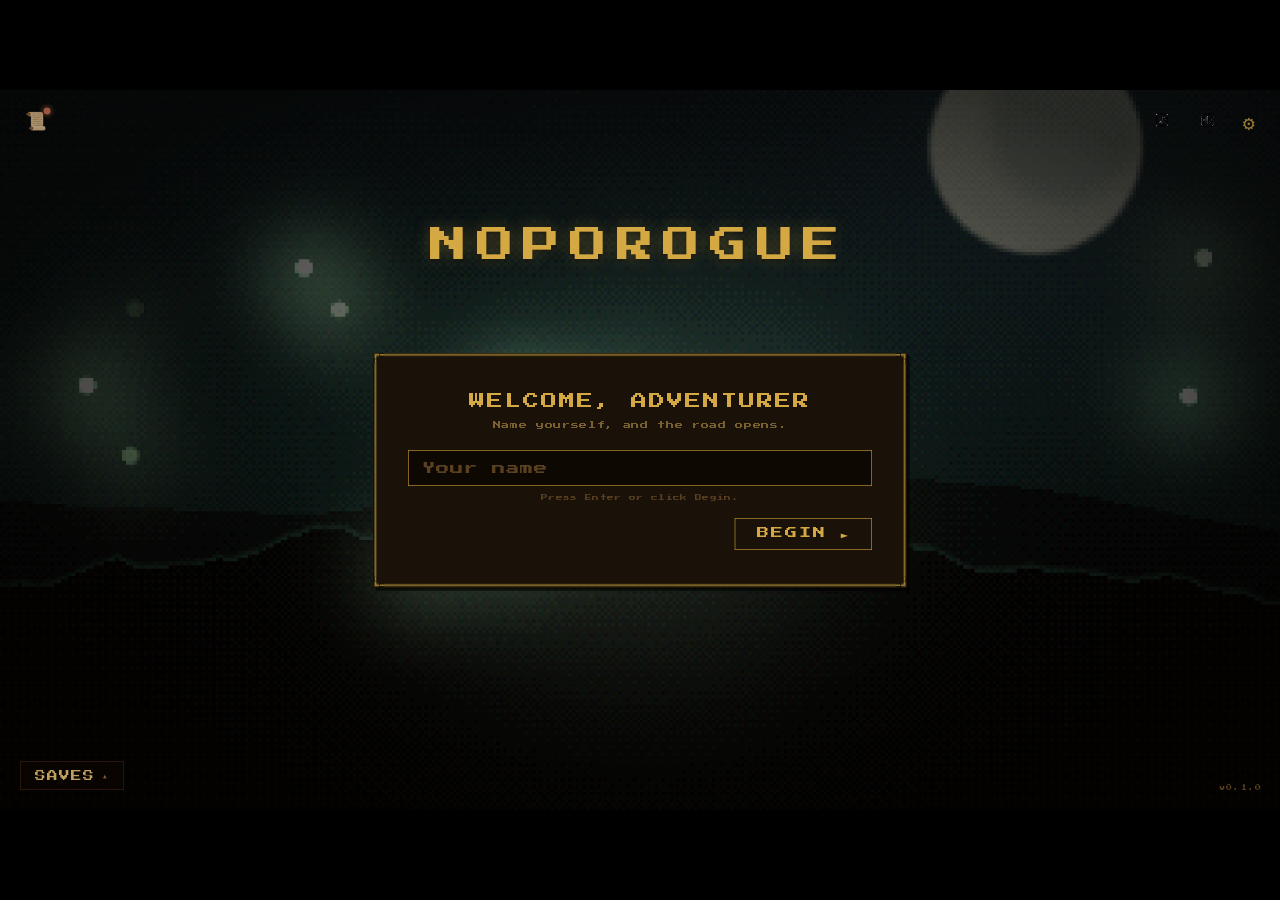
==== commit 2082d7ec: "v67t New content Kaine, the Sanctum Keeper joins the summon pool — a slow, heavy Legendary bruiser w" ====
--- a/index.html
+++ b/index.html
@@ -12,7 +12,7 @@
        game. (Crimson Text removal pass: ~55 declarations stripped
        across css + js inline styles.) -->
   <link href="https://fonts.googleapis.com/css2?family=Press+Start+2P&display=swap" rel="stylesheet">
-  <link rel="stylesheet" href="style.css">
+  <link rel="stylesheet" href="style.css?v=8">
 </head>
 <body>
 <!-- Round 67o: PokeRogue-style uniform scaling wrapper. Everything
@@ -31,6 +31,9 @@
      to fly a cyan particle from the quest rail to UI targets. -->
 <canvas id="ui-fx-canvas" width="1920" height="1080" style="position:absolute;top:0;left:0;width:1920px;height:1080px;pointer-events:none;image-rendering:pixelated;z-index:1500;"></canvas>
 <div id="kw-tooltip"></div>
+<!-- Card-reference preview: shows a full card face when hovering a
+     {{cardId}} reference inside card text (handler in cards.js). -->
+<div id="card-ref-tip"></div>
 
 <!-- NAV BAR — sibling of root, always at top of page.
      Round 67p: wordmark replaced with the active save name (orienting
@@ -380,6 +383,9 @@
         <div class="tb-stat-val wis" id="ts-wis">20</div>
         <div class="tb-stat-lbl">WIS</div>
       </div>
+      <!-- Equipped-relic strip — sits between the stat pills and the DECK
+           pill. Hidden via .tb-relics:empty when no relics are equipped. -->
+      <div class="tb-relics" id="tb-relics"></div>
       <div class="tb-stat">
         <div class="tb-stat-val deck" id="ts-deck">0/20</div>
         <div class="tb-stat-lbl">DECK</div>
@@ -538,8 +544,11 @@
 
 <!-- DECK VIEW -->
 <div id="deck-screen" class="screen">
-  <div class="dv-title">YOUR DECK</div>
-  <div class="dv-grid" id="dv-grid"></div>
+  <div class="dv-title">YOUR DECK <span class="dv-count" id="dv-count"></span></div>
+  <div class="dv-body">
+    <div class="de-avail-grid" id="dv-grid"></div>
+    <div class="de-inspector" id="dv-inspector"><div class="de-info-empty">Select a card to see details</div></div>
+  </div>
   <div class="dv-btns">
     <button class="btn btn-gold" onclick="continueDeckView()">CONTINUE →</button>
   </div>
@@ -1370,23 +1379,23 @@
 
   <!-- ── Core engine (defines all functions + empty data stubs) ── -->
   <script src="fx-engine.js?v=3"></script>
-  <script src="fx-effects.js?v=20"></script>
-  <script src="game.js?v=16"></script>
+  <script src="fx-effects.js?v=21"></script>
+  <script src="game.js?v=27"></script>
 
   <!-- ── Deck builder (deck editing screen) ── -->
-  <script src="deck_builder.js?v=1"></script>
+  <script src="deck_builder.js?v=6"></script>
 
   <!-- ── Town: buildings, NPC dialogue, bestiary, tutorials ── -->
-  <script src="town.js?v=13"></script>
+  <script src="town.js?v=19"></script>
 
   <!-- ── Data: keywords, cards, creature decks ── -->
-  <script src="data/cards.js?v=2"></script>
+  <script src="data/cards.js?v=14"></script>
 
   <!-- ── Data: card effects (executeCard, activateInnate, combat helpers) ── -->
-  <script src="data/card_effects.js?v=6"></script>
+  <script src="data/card_effects.js?v=19"></script>
 
   <!-- ── New unified combat system (symmetrical actor-based) ── -->
-  <script src="data/combat.js?v=4"></script>
+  <script src="data/combat.js?v=6"></script>
 
   <!-- ── Data: achievements ── -->
   <script src="data/achievements.js"></script>
@@ -1396,7 +1405,7 @@
   <script src="data/relics.js?v=2"></script>
   <script src="data/expedition.js"></script>
   <!-- quests.js removed — quest logic now lives in town.js -->
-  <script src="data/vault.js"></script>
+  <script src="data/vault.js?v=2"></script>
   <script src="data/arena.js"></script>
 
   <!-- ── Data: one file per creature ──
@@ -1404,25 +1413,31 @@
        data/creatures/. A missing file here throws ERR_FILE_NOT_FOUND
        on page load. -->
   <script src="data/creatures/bandit.js"></script>
+  <script src="data/creatures/blacksmith.js"></script>
   <script src="data/creatures/bloom.js"></script>
   <script src="data/creatures/dire_wolf.js"></script>
   <script src="data/creatures/dojo_tiger.js"></script>
   <script src="data/creatures/drain_lurker.js"></script>
   <script src="data/creatures/druid.js"></script>
   <script src="data/creatures/goblin.js"></script>
+  <script src="data/creatures/guild_girl.js"></script>
+  <script src="data/creatures/hoot_archivist.js?v=3"></script>
   <script src="data/creatures/infernal_beast.js"></script>
   <script src="data/creatures/iron_sentinel.js"></script>
+  <script src="data/creatures/merchant.js"></script>
   <script src="data/creatures/mycelid.js"></script>
   <script src="data/creatures/paladin.js"></script>
   <script src="data/creatures/plagued_one.js"></script>
   <script src="data/creatures/raider.js"></script>
   <script src="data/creatures/rat.js"></script>
+  <script src="data/creatures/sanctum_keeper.js"></script>
   <script src="data/creatures/slime.js"></script>
   <script src="data/creatures/smuggler.js"></script>
   <script src="data/creatures/snake.js"></script>
   <script src="data/creatures/sporepuff.js"></script>
   <script src="data/creatures/squanchback.js"></script>
   <script src="data/creatures/thief.js"></script>
+  <script src="data/creatures/vault_keeper.js"></script>
   <script src="data/creatures/wolf.js"></script>
   <script src="data/creatures/zombie.js"></script>
 
@@ -1430,10 +1445,10 @@
   <script src="audio.js?v=7"></script>
 
   <!-- ── Changelog (Round 67r) ── -->
-  <script src="changelog.js?v=1"></script>
+  <script src="changelog.js?v=3"></script>
 
   <!-- ── Tutorial (Round 66) — first-run wolf-vs-goblin lesson ── -->
-  <script src="tutorial.js?v=13"></script>
+  <script src="tutorial.js?v=14"></script>
 
   <!-- ── Boot: runs after all data is loaded ── -->
   <script src="init.js"></script>
--- a/style.css
+++ b/style.css
@@ -204,10 +204,12 @@
    CLAIM button itself adds a matching pulse so the action is doubly
    obvious. */
 @keyframes questClaimPulse {
-  0%,100% { box-shadow: 0 0 10px rgba(154,220,126,.25); }
-  50%     { box-shadow: 0 0 22px rgba(154,220,126,.65); }
+  /* Round 67r: claim-pulse recoloured green → cyan to match the
+     unified quest visual language. */
+  0%,100% { box-shadow: 0 0 10px rgba(154,216,232,.3); }
+  50%     { box-shadow: 0 0 22px rgba(154,216,232,.75); }
 }
-.cs-q-row-complete{box-shadow:0 0 12px rgba(154,220,126,.18);animation:questClaimPulse 1.4s ease-in-out infinite;}
+.cs-q-row-complete{box-shadow:0 0 12px rgba(154,216,232,.22);animation:questClaimPulse 1.4s ease-in-out infinite;}
 .cs-q-row-complete .cs-q-claim{animation:questClaimPulse 1.4s ease-in-out infinite;}
 /* Round 67p: claim-out — bar drains via its existing transition, then
    the whole row collapses to 0 height + fades. Driven by the
@@ -221,10 +223,17 @@
   100% { opacity:1; transform:scale(1) translateY(0); }
 }
 .cs-q-row.cs-q-chain-in{animation:cs-q-chain-in .6s ease-out 1;transform-origin:top center;}
-.cs-q-claim{display:block;width:100%;margin-top:8px;padding:7px 10px;font-family:'Press Start 2P','Cinzel',serif;font-size:9px;letter-spacing:1.5px;color:#1a0e02;background:linear-gradient(180deg,#f0c060,#c09030);border:1px solid #d4a843;border-radius:3px;cursor:pointer;text-shadow:0 1px 0 rgba(255,255,255,.25);transition:filter .12s,transform .08s;}
-.cs-q-claim:hover{filter:brightness(1.1);}
+/* Round 67r: CLAIM REWARDS button recoloured gold → cyan to match
+   the unified quest visual language. Dark navy text on cyan fill
+   keeps the "actionable now" pop without competing with the gold
+   action buttons elsewhere in the UI. */
+.cs-q-claim{display:block;width:100%;margin-top:8px;padding:7px 10px;font-family:'Press Start 2P','Cinzel',serif;font-size:9px;letter-spacing:1.5px;color:#082030;background:linear-gradient(180deg,#9ad8e8,#36707f);border:1px solid #9ad8e8;border-radius:3px;cursor:pointer;text-shadow:0 1px 0 rgba(255,255,255,.25);transition:filter .12s,transform .08s;}
+.cs-q-claim:hover{filter:brightness(1.15);}
 .cs-q-claim:active{transform:translateY(1px);}
-.cs-q-row.cs-q-row-story .cs-q-claim{background:linear-gradient(180deg,#f0a53a,#a06010);border-color:#f0a53a;color:#1a0e02;}
+/* Round 67r: story-row claim variant uses a slightly brighter cyan
+   so the "current quest" claim still feels distinct from bounty
+   claims, but stays in the cyan family. */
+.cs-q-row.cs-q-row-story .cs-q-claim{background:linear-gradient(180deg,#cfeef5,#36707f);border-color:#cfeef5;color:#082030;}
 
 /* ── Quest chip-link system ──
    Inline clickable "tags" that route to the bestiary / champion panel
@@ -579,6 +588,10 @@
 .tb-stat-val.str{color:#e07070;}.tb-stat-val.agi{color:#70e0a0;}.tb-stat-val.wis{color:#70a0e0;}.tb-stat-val.deck{color:#d4a843;}
 .tb-stat-lbl{font-size:9px;color:#5a4020;letter-spacing:.5px;margin-top:3px;}
 .tb-divider{width:1px;height:28px;background:#2a1806;flex-shrink:0;}
+/* Top-bar equipped-relic strip — sits inside .tb-stats between the stat
+   pills and the DECK pill. Collapses out of flow when no relics equipped. */
+.tb-relics{display:flex;align-items:center;gap:4px;flex-shrink:0;padding:0 2px;}
+.tb-relics:empty{display:none;}
 .tb-gold{font-size:14px;color:#d4a843;white-space:nowrap;flex-shrink:0;}
 .tb-battle{font-size:12px;color:#4a3010;letter-spacing:1px;white-space:nowrap;flex-shrink:0;}
 .tb-innate{font-size:9px;padding:4px 10px;border-radius:4px;cursor:pointer;border:1px solid #404880;background:rgba(25,30,70,.5);color:#6070a0;letter-spacing:.3px;white-space:nowrap;transition:all .15s;flex-shrink:0;}
@@ -663,22 +676,34 @@
    renderHand) is always authoritative. */
 @keyframes cardFadeIn{0%{opacity:0;}100%{opacity:1;}}
 /* Title — fixed height, small font to fit Press Start 2P */
-.card-title{font-size:10px;color:#d4a843;text-align:center;padding:6px 6px 3px;letter-spacing:.2px;line-height:1.3;border-bottom:none;min-height:28px;display:flex;align-items:center;justify-content:center;flex-shrink:0;}
-.card-identity{font-size:8px;color:#7a5828;text-align:center;padding:0 6px 4px;letter-spacing:.5px;line-height:1.2;border-bottom:1px solid #3a1e08;flex-shrink:0;}
+.card-title{font-size:13px;color:#d4a843;text-align:center;padding:6px 6px 3px;letter-spacing:.2px;line-height:1.3;border-bottom:none;min-height:28px;display:flex;align-items:center;justify-content:center;flex-shrink:0;}
+.card-identity{font-size:10px;color:#7a5828;text-align:center;padding:0 6px 4px;letter-spacing:.5px;line-height:1.2;border-bottom:1px solid #3a1e08;flex-shrink:0;}
 /* Art — reduced so effect area gets more room */
 .card-art{height:76px;display:flex;align-items:center;justify-content:center;font-size:48px;background:rgba(0,0,0,.25);border-bottom:1px solid #2a1506;flex-shrink:0;position:relative;overflow:hidden;}
 .card-champ-art{position:absolute;bottom:0;left:50%;transform:translateX(-50%) scaleX(-1);height:100%;width:auto;image-rendering:pixelated;pointer-events:none;}
 .card-emoji-icon{position:relative;z-index:1;}
+/* Bespoke per-card art (assets/icons/cards/<id>.png, 64x64). Absolutely
+   centred so the opacity:0 emoji fallback span doesn't shift it. */
+.card-art-sprite{position:absolute;top:50%;left:50%;transform:translate(-50%,-50%);width:64px;height:64px;image-rendering:pixelated;z-index:2;}
 /* Combat screen background */
 #game-screen{transition:background-image .4s ease;}
 #game-screen::before{content:'';position:absolute;inset:0;background:rgba(0,0,0,.45);pointer-events:none;z-index:0;}
 #game-screen.active .combat-body,#game-screen.active .hand-area,#game-screen.active .combat-header-bar{position:relative;z-index:1;}
+/* Paused combat: desaturate + blur the creatures and background while the
+   hand area / top bar stay crisp. ::before backdrop-filter hits the bg
+   image; .combat-body filter hits the creatures + log sidebar. */
+#game-screen .combat-body{transition:filter .22s ease;}
+#game-screen.combat-paused::before{backdrop-filter:grayscale(1) blur(2px);-webkit-backdrop-filter:grayscale(1) blur(2px);background:rgba(0,0,0,.62);}
+#game-screen.combat-paused .combat-body{filter:grayscale(.95) blur(2px);}
 .card-mana-badge{position:absolute;bottom:4px;right:5px;font-size:11px;color:#4060a0;background:rgba(0,0,0,.7);border:1px solid #2a3060;border-radius:3px;padding:0 5px;line-height:20px;}
 .card-unique{display:none;}
 .card-mana{display:none;}
 .card-explain{display:none;}
-.card-effect{font-size:9px;color:#c0a060;text-align:left;padding:7px 8px 4px;line-height:1.7;flex:1;overflow-y:auto;overflow-x:hidden;scrollbar-width:none;}
+.card-effect{font-size:14px;color:#c0a060;text-align:left;padding:7px 9px 4px;line-height:1.6;flex:1;overflow-y:auto;overflow-x:hidden;scrollbar-width:none;word-break:break-word;}
 .stat-val{color:#70a0e0;font-weight:500;}
+/* Round 67r: a computed value with a formula breakdown — dotted underline
+   marks it as hoverable; the kw-tooltip handler shows the breakdown. */
+.stat-formula{border-bottom:1px dotted #70a0e0;cursor:help;}
 .card-type-bar{padding:5px 8px;border-radius:0 0 8px 8px;flex-shrink:0;display:flex;align-items:center;justify-content:center;gap:6px;background:rgba(0,0,0,.3);min-height:26px;}
 .card-tag{display:inline-flex;align-items:center;justify-content:center;width:18px;height:18px;border-radius:3px;opacity:.85;}
 .card-tag-damage{background:rgba(100,20,20,.6);}
@@ -754,6 +779,13 @@
 /* ── KEYWORD TOOLTIP ── */
 #kw-tooltip{position:fixed;z-index:9999;background:#120a02;border:1px solid #c09030;border-radius:5px;padding:6px 10px;max-width:180px;font-size:10px;color:#d4a843;pointer-events:none;opacity:0;transition:opacity .15s;line-height:1.5;}
 #kw-tooltip.show{opacity:1;}
+/* Card-reference: a {{cardId}} marker in card text. Highlighted +
+   hoverable; the card-ref-tip handler shows the referenced card. */
+.card-ref{color:#e8d7a8;font-weight:bold;border-bottom:1px dotted #c09030;cursor:help;white-space:nowrap;}
+.card-ref:hover{color:#fff0c8;border-bottom-color:#e8d7a8;}
+#card-ref-tip{position:fixed;z-index:9999;pointer-events:none;opacity:0;transition:opacity .12s;}
+#card-ref-tip.show{opacity:1;}
+#card-ref-tip .popup-card-wrap{box-shadow:0 6px 22px rgba(0,0,0,.85);border-radius:8px;}
 /* ── STATUS TAGS (buffs / debuffs) ── */
 .status-tags{display:flex;flex-wrap:wrap;gap:5px;margin-top:4px;min-height:30px;max-height:60px;overflow:hidden;align-content:flex-start;}
 .tag{font-size:10px;padding:3px 7px 5px;border-radius:4px;cursor:default;position:relative;overflow:hidden;white-space:nowrap;}
@@ -908,8 +940,8 @@
    The two card-* font-size locks are kept because card text is
    tuned to fit specific card dimensions.
    :root --ts default kept at 1 for any historical references. */
-.card-title{font-size:10px!important;}
-.card-type-bar{font-size:9px!important;}
+.card-title{font-size:13px!important;}
+.card-type-bar{font-size:11px!important;}
 .log-entry{font-size:clamp(7px, calc(10px * var(--ts)), 14px)!important;}
 /* Tiny: keep card/innate readable, don't shrink below usable */
 /* Round 67p: removed clamp throttles on ov-title / ov-sub —
@@ -949,9 +981,14 @@
 .pile-pause:hover{border-color:#c09030;transform:translateY(-2px);box-shadow:0 0 14px rgba(212,168,67,.25);}
 .pile-pause .pile-lbl{color:#7a5828;}
 .pile-pause-icon{font-size:48px;color:#d4a843;line-height:1;}
-.pile-pause.paused{border-color:#9adc7e;background:linear-gradient(170deg,#0e1c08,#040a02);}
+.pile-pause.paused{border-color:#9adc7e;background:linear-gradient(170deg,#0e1c08,#040a02);animation:pausePulseGlow 1.4s ease-in-out infinite;}
 .pile-pause.paused .pile-pause-icon{color:#9adc7e;}
 .pile-pause.paused .pile-lbl{color:#3a7a2a;}
+/* Resume button pulse-glow while combat is paused. */
+@keyframes pausePulseGlow{
+  0%,100%{box-shadow:0 0 6px rgba(154,220,126,.25);border-color:#6aa84e;}
+  50%{box-shadow:0 0 20px rgba(154,220,126,.7);border-color:#bdf09a;}
+}
 .pile-stack{display:none;}
 .pile-card{display:none;}
 .discard-top{display:none;}
@@ -1015,6 +1052,10 @@
 /* Deck view */
 #deck-screen{padding:0;}
 .dv-title{font-size:18px;color:#d4a843;letter-spacing:3px;text-align:center;padding:18px 12px 12px;flex-shrink:0;}
+.dv-count{font-size:14px;color:#9a7030;letter-spacing:1px;}
+/* Read-only deck view — 2-pane: card grid + the editor's inspector. */
+.dv-body{display:flex;flex:1;min-height:0;overflow:hidden;}
+.dv-body > #dv-grid{flex:1;padding:14px 22px;}
 .dv-grid{display:grid;grid-template-columns:repeat(auto-fill,minmax(220px,1fr));gap:16px;padding:0 24px 8px;overflow-y:auto;flex:1;scrollbar-width:thin;scrollbar-color:#2a1808 transparent;justify-items:center;}
 .dv-wrap{display:flex;flex-direction:column;align-items:center;gap:4px;}
 /* Round 67q: .card is absolute-positioned for the combat hand-fan
@@ -1066,7 +1107,7 @@
 /* Always-visible row buttons (red − / green +) — small pill buttons,
    subtler when not hovered, brighter on row/button hover. */
 .de-drow-btns{display:flex;align-items:center;gap:5px;flex-shrink:0;}
-.de-drow-btn{font-size:14px;line-height:1;width:24px;height:24px;border-radius:3px;border:1px solid;background:transparent;cursor:pointer;display:flex;align-items:center;justify-content:center;padding:0;transition:all .12s;}
+.de-drow-btn{font-size:17px;line-height:1;width:28px;height:28px;border-radius:3px;border:1px solid;background:transparent;cursor:pointer;display:flex;align-items:center;justify-content:center;padding:0;transition:all .12s;}
 .de-drow-minus{color:#a04040;border-color:#5a2020;}
 .de-drow-minus:hover{color:#e07070;border-color:#a04040;background:rgba(160,40,40,.18);}
 .de-drow-plus{color:#5a8030;border-color:#3a5a18;}
@@ -1133,10 +1174,17 @@
 .rr-quest-row:last-child{margin-bottom:0;}
 .rr-quest-name{font-size:13px;color:#c0a060;letter-spacing:.5px;margin-bottom:4px;}
 .rr-quest-frac{font-size:12px;color:#7a6030;letter-spacing:1px;float:right;}
-.rr-quest-frac.complete{color:#9adc7e;text-shadow:0 0 4px rgba(154,220,126,.4);}
-.rr-quest-bar{height:9px;background:#0e0602;border:1px solid #2a1808;position:relative;overflow:hidden;}
-.rr-quest-bar-fill{position:absolute;inset:0;width:0%;transition:width .7s ease-out;background:linear-gradient(90deg,#3a5028,#9adc7e);}
-.rr-quest-bar-fill.complete{box-shadow:0 0 8px rgba(154,220,126,.6);}
+/* Round 67r: complete-state colour bumped from green → cyan to match
+   the rest of the quest visual language. Duplicate override lives
+   below alongside the bar; keeping both in sync. */
+.rr-quest-frac.complete{color:#9ad8e8;text-shadow:0 0 4px rgba(154,216,232,.5);}
+/* Round 67r: post-combat quest progress bars recoloured green → cyan
+   to match the unified quest visual language (cyan story-quest rows,
+   cyan pulse glows, cyan pointer particle). */
+.rr-quest-bar{height:9px;background:#0e0602;border:1px solid #1e2838;position:relative;overflow:hidden;}
+.rr-quest-bar-fill{position:absolute;inset:0;width:0%;transition:width .7s ease-out;background:linear-gradient(90deg,#1e3a5a,#36707f,#9ad8e8);}
+.rr-quest-bar-fill.complete{box-shadow:0 0 10px rgba(154,216,232,.7);}
+.rr-quest-frac.complete{color:#9ad8e8;text-shadow:0 0 4px rgba(154,216,232,.5);}
 
 /* ── Shard Well panel (Round 41 layout pass) ──
    Matches the chrome convention used by Forge / Hall / Sanctum:
@@ -1320,10 +1368,10 @@
 .de-search::placeholder{color:#4a3010;font-style:italic;}
 .de-filter-row{display:flex;align-items:center;gap:6px;flex-wrap:wrap;}
 .de-filter-label{font-size:10px;color:#5a4020;letter-spacing:1.5px;margin-right:8px;flex-shrink:0;}
-.de-chip{font-size:11px;padding:7px 14px;border-radius:3px;border:1px solid #2a1808;background:#0e0802;color:#5a4020;cursor:pointer;letter-spacing:.5px;transition:border-color .15s,color .15s,background .15s;}
+.de-chip{font-size:12px;padding:9px 16px;border-radius:3px;border:1px solid #2a1808;background:#0e0802;color:#5a4020;cursor:pointer;letter-spacing:.5px;transition:border-color .15s,color .15s,background .15s;}
 .de-chip:hover{border-color:#5a3a1a;color:#c09030;}
 .de-chip.active{border-color:#c09030;color:#d4a843;background:rgba(40,24,8,.6);}
-.de-sort{font-size:11px;padding:7px 12px;background:#0e0802;border:1px solid #2a1808;color:#a08858;border-radius:3px;cursor:pointer;letter-spacing:.5px;}
+.de-sort{font-size:12px;padding:9px 14px;background:#0e0802;border:1px solid #2a1808;color:#a08858;border-radius:3px;cursor:pointer;letter-spacing:.5px;}
 .de-sort:hover{border-color:#5a3a1a;}
 .de-sort option{background:#0e0802;color:#a08858;}
 /* Card source badge — top-left of card, shown for shared/universal cards */
@@ -1335,19 +1383,33 @@
 /* Inspector — borrowed-card banner */
 .de-insp-shared-banner{font-size:12px;color:#d4a843;background:rgba(40,24,8,.5);border:1px solid #5a3a1a;border-left:3px solid #c09030;border-radius:3px;padding:8px 12px;letter-spacing:.5px;}
 .de-insp-source{font-size:11px;color:#7a6030;font-style:italic;letter-spacing:.5px;}
-.de-avail-grid{display:grid;grid-template-columns:repeat(auto-fill,minmax(160px,1fr));gap:12px;overflow-y:auto;flex:1;scrollbar-width:thin;scrollbar-color:#2a1808 transparent;align-content:start;min-height:0;}
-.de-acard{border-radius:6px;border:1px solid #2a1808;background:#1a1208;cursor:pointer;padding:10px;text-align:center;transition:all .15s;position:relative;border-top:3px solid #5a4020;}
+.de-avail-grid{display:grid;grid-template-columns:repeat(auto-fill,minmax(186px,1fr));gap:14px;overflow-y:auto;flex:1;scrollbar-width:thin;scrollbar-color:#2a1808 transparent;align-content:start;min-height:0;}
+.de-acard{border-radius:6px;border:1px solid #2a1808;background:#1a1208;cursor:pointer;padding:11px;text-align:center;transition:all .15s;position:relative;border-top:3px solid #5a4020;}
 .de-acard:hover{border-color:#5a3a1a;transform:translateY(-1px);box-shadow:0 2px 8px rgba(0,0,0,.3);}
 .de-acard.de-acard-champ{border-top-color:#7858a0;}
 .de-acard.de-acard-champ:hover{border-color:#8060c0;}
 .de-acard.de-acard-locked{opacity:.45;cursor:default;}
 .de-acard.de-acard-locked:hover{transform:none;border-color:#2a1808;box-shadow:none;}
+/* Selected — the card currently shown in the inspector. */
+.de-acard.de-acard-selected{border-color:#d4a843;box-shadow:0 0 0 1px #d4a843,0 0 14px rgba(212,168,67,.45);}
+.de-acard.de-acard-selected:hover{border-color:#e8c060;}
 .de-acard-art{width:100%;height:90px;border-radius:4px;margin-bottom:6px;overflow:hidden;display:flex;align-items:center;justify-content:center;background:rgba(0,0,0,.3);font-size:32px;}
+/* .de-acard card art: bespoke card sprite, or the champion-sprite fallback. */
+.de-card-sprite{width:64px;height:64px;image-rendering:pixelated;object-fit:contain;}
+.de-card-champart{width:100%;height:100%;object-fit:contain;image-rendering:pixelated;transform:scaleX(-1);}
 .de-acard.de-acard-champ .de-acard-art{background:rgba(20,8,40,.5);}
-.de-acard-name{font-size:12px;color:#c0a060;white-space:nowrap;overflow:hidden;text-overflow:ellipsis;line-height:1.4;}
-.de-acard-effect{font-size:10px;color:#6a5028;white-space:nowrap;overflow:hidden;text-overflow:ellipsis;line-height:1.4;margin-top:3px;}
-.de-acard-add{position:absolute;top:5px;right:5px;width:24px;height:24px;font-size:15px;border-radius:50%;background:rgba(80,120,40,.2);border:1px solid #5a8030;color:#7fc06a;display:flex;align-items:center;justify-content:center;cursor:pointer;opacity:0;transition:opacity .15s;line-height:1;}
+.de-acard-name{font-size:13px;color:#c0a060;white-space:nowrap;overflow:hidden;text-overflow:ellipsis;line-height:1.4;}
+.de-acard-effect{font-size:11px;color:#7a5e30;line-height:1.45;margin-top:4px;display:-webkit-box;-webkit-line-clamp:3;-webkit-box-orient:vertical;overflow:hidden;min-height:2.9em;}
+.de-acard-add{position:absolute;top:6px;right:6px;width:30px;height:30px;font-size:19px;border-radius:50%;background:rgba(80,120,40,.25);border:1px solid #5a8030;color:#7fc06a;display:flex;align-items:center;justify-content:center;cursor:pointer;opacity:0;transition:opacity .15s,background .12s;line-height:1;}
 .de-acard:hover .de-acard-add{opacity:1;}
+.de-acard-add:hover{background:rgba(80,120,40,.45);}
+/* Remove button — top-left, mirrors the add button. Shown on hover for
+   cards that already have a copy in the deck. */
+.de-acard-remove{position:absolute;top:6px;left:6px;width:30px;height:30px;font-size:21px;border-radius:50%;background:rgba(160,40,40,.25);border:1px solid #a04040;color:#e08080;display:flex;align-items:center;justify-content:center;cursor:pointer;opacity:0;transition:opacity .15s,background .12s;line-height:1;z-index:2;}
+.de-acard:hover .de-acard-remove{opacity:1;}
+.de-acard-remove:hover{background:rgba(160,40,40,.45);}
+/* On hover the source badge fades so the remove button reads cleanly. */
+.de-acard:hover .de-acard-source-badge{opacity:0;transition:opacity .15s;}
 .de-lock-badge{position:absolute;top:5px;left:5px;font-size:10px;background:rgba(10,5,2,.8);border:1px solid #4a2010;border-radius:3px;padding:2px 6px;color:#7a3010;}
 .de-buy-badge{position:absolute;top:5px;right:5px;font-size:10px;background:rgba(10,8,2,.8);border:1px solid #5a4010;border-radius:3px;padding:2px 6px;color:#c09030;cursor:pointer;}
 .de-maxed-badge{position:absolute;top:5px;right:5px;font-size:10px;background:rgba(10,8,2,.8);border:1px solid #3a2010;border-radius:3px;padding:2px 6px;color:#5a4020;}
@@ -1355,8 +1417,11 @@
 /* Right — card inspector */
 .de-inspector{width:380px;flex-shrink:0;border-left:1px solid #2a1808;background:rgba(6,3,1,.4);overflow-y:auto;scrollbar-width:thin;scrollbar-color:#2a1808 transparent;padding:22px;}
 .de-insp-card{display:flex;justify-content:center;margin-bottom:18px;}
-.de-insp-card-wrap{width:170px;height:236px;overflow:hidden;position:relative;}
-.de-insp-card-wrap .card{position:absolute;top:0;left:0;transform:scale(1.075);transform-origin:top left;pointer-events:none;}
+/* The combat card is 240x336; show the full card scaled to fit the
+   inspector (0.8333 -> 200x280). Earlier values were tuned to a
+   smaller card and clipped badly after the card-size bump. */
+.de-insp-card-wrap{width:200px;height:280px;overflow:hidden;position:relative;}
+.de-insp-card-wrap .card{position:absolute;top:0;left:0;transform:scale(0.8333);transform-origin:top left;pointer-events:none;}
 .de-insp-name{font-size:22px;color:#d4a843;letter-spacing:.5px;margin-bottom:3px;}
 .de-insp-type{font-size:11px;color:#5a4020;letter-spacing:1px;text-transform:uppercase;margin-bottom:14px;}
 .de-insp-effect{font-size:14px;color:#c0a060;line-height:1.7;margin-bottom:16px;}
@@ -2210,7 +2275,14 @@
 .popup-bg.show{display:flex;}
 .popup-box{background:#160c03;border:1px solid #5a3810;border-radius:8px;padding:14px;max-width:560px;width:95%;max-height:82vh;overflow-y:auto;}
 .popup-title{font-size:11px;color:#d4a843;letter-spacing:2px;margin-bottom:10px;text-align:center;}
-.popup-grid{display:grid;grid-template-columns:repeat(auto-fill,minmax(72px,1fr));gap:6px;}
+.popup-grid{display:grid;grid-template-columns:repeat(auto-fill,minmax(150px,1fr));gap:8px;justify-items:center;}
+/* Pile inspector cards: the real .card is 240x336 and absolutely
+   positioned for the hand fan — wrap + scale it down to a static
+   grid tile so the popup actually shows them. */
+.popup-card-wrap{width:150px;height:210px;overflow:hidden;position:relative;}
+.popup-card-wrap .card{position:absolute;top:0;left:0;transform:scale(0.625);transform-origin:top left;cursor:default;}
+.popup-card-wrap .card:hover{transform:scale(0.625);box-shadow:none;}
+#pile-popup .popup-box{max-width:760px;}
 .popup-close{font-size:10px;color:#7a6030;text-align:center;margin-top:10px;cursor:pointer;letter-spacing:1px;}
 .popup-close:hover{color:#d4a843;}
 .overlay{display:none;position:fixed;inset:0;z-index:150;flex-direction:column;align-items:center;justify-content:center;gap:18px;background:rgba(6,3,1,.92);}
@@ -3006,6 +3078,9 @@
 .changelog-entry-list{margin:0;padding-left:18px;color:#c0a060;font-family:'Crimson Text',serif;font-size:13px;line-height:1.55;}
 .changelog-entry-list li{margin-bottom:5px;}
 .changelog-entry-list li:last-child{margin-bottom:0;}
+/* Category header inside a changelog entry's list. */
+.changelog-entry-list li.changelog-cat{list-style:none;margin-left:-18px;margin-top:13px;margin-bottom:6px;font-family:'Cinzel',serif;font-size:11px;letter-spacing:2px;color:#d4a843;font-weight:600;text-transform:uppercase;}
+.changelog-entry-list li.changelog-cat:first-child{margin-top:0;}
 /* Music note variant uses a slightly larger glyph since ♪ renders smaller
    than emoji speakers. SFX button keeps the speaker emoji native size. */
 #login-music-mute{font-size:22px;}
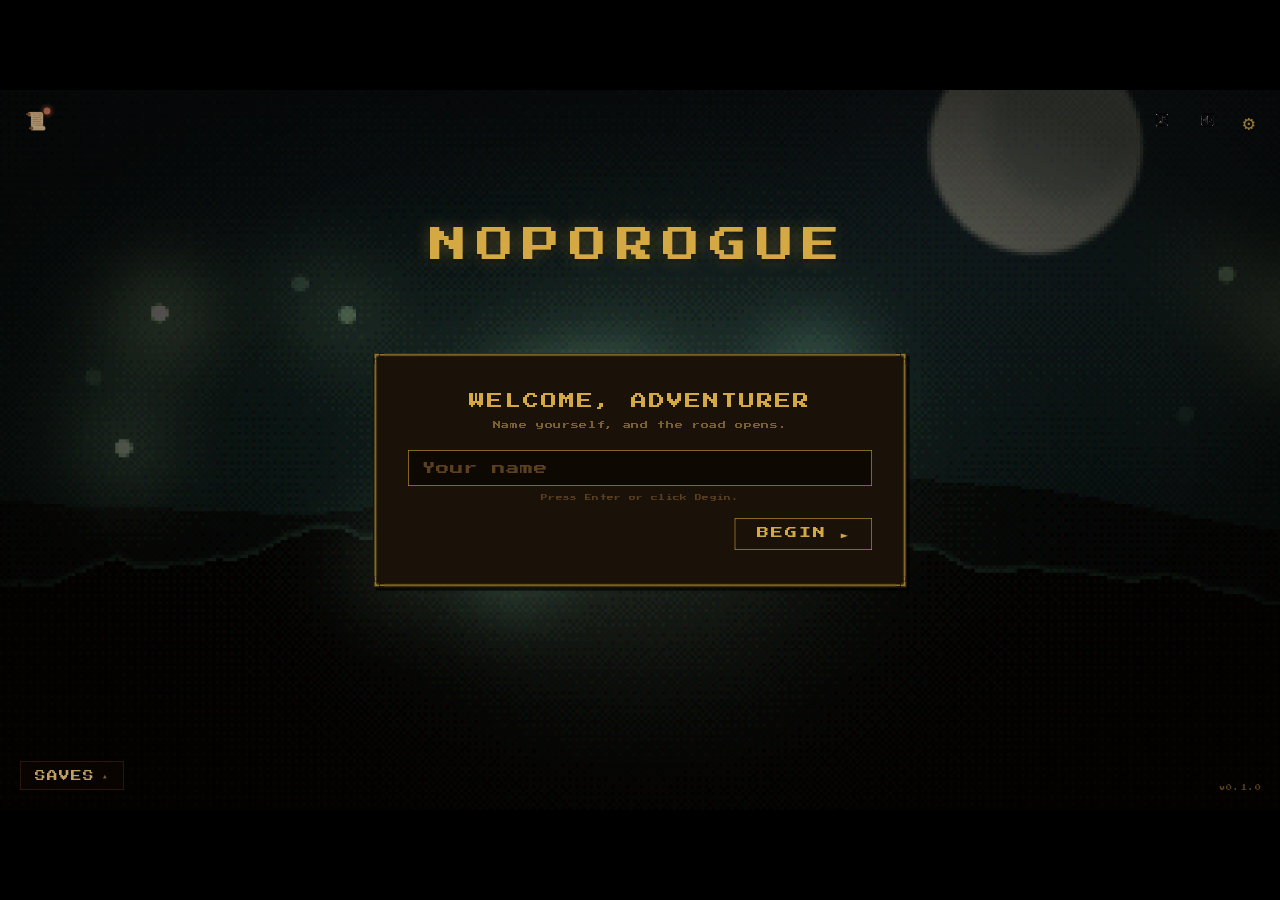
==== commit 8caa04bc: "Big update" ====
--- a/index.html
+++ b/index.html
@@ -12,7 +12,7 @@
        game. (Crimson Text removal pass: ~55 declarations stripped
        across css + js inline styles.) -->
   <link href="https://fonts.googleapis.com/css2?family=Press+Start+2P&display=swap" rel="stylesheet">
-  <link rel="stylesheet" href="style.css?v=8">
+  <link rel="stylesheet" href="style.css?v=14">
 </head>
 <body>
 <!-- Round 67o: PokeRogue-style uniform scaling wrapper. Everything
@@ -1380,22 +1380,22 @@
   <!-- ── Core engine (defines all functions + empty data stubs) ── -->
   <script src="fx-engine.js?v=3"></script>
   <script src="fx-effects.js?v=21"></script>
-  <script src="game.js?v=27"></script>
+  <script src="game.js?v=39"></script>
 
   <!-- ── Deck builder (deck editing screen) ── -->
-  <script src="deck_builder.js?v=6"></script>
+  <script src="deck_builder.js?v=8"></script>
 
   <!-- ── Town: buildings, NPC dialogue, bestiary, tutorials ── -->
-  <script src="town.js?v=19"></script>
+  <script src="town.js?v=20"></script>
 
   <!-- ── Data: keywords, cards, creature decks ── -->
-  <script src="data/cards.js?v=14"></script>
+  <script src="data/cards.js?v=19"></script>
 
   <!-- ── Data: card effects (executeCard, activateInnate, combat helpers) ── -->
-  <script src="data/card_effects.js?v=19"></script>
+  <script src="data/card_effects.js?v=37"></script>
 
   <!-- ── New unified combat system (symmetrical actor-based) ── -->
-  <script src="data/combat.js?v=6"></script>
+  <script src="data/combat.js?v=9"></script>
 
   <!-- ── Data: achievements ── -->
   <script src="data/achievements.js"></script>
@@ -1417,16 +1417,19 @@
   <script src="data/creatures/bloom.js"></script>
   <script src="data/creatures/dire_wolf.js"></script>
   <script src="data/creatures/dojo_tiger.js"></script>
+  <script src="data/creatures/cultist.js"></script>
   <script src="data/creatures/drain_lurker.js"></script>
   <script src="data/creatures/druid.js"></script>
   <script src="data/creatures/goblin.js"></script>
+  <script src="data/creatures/groll.js"></script>
+  <script src="data/creatures/grub.js"></script>
   <script src="data/creatures/guild_girl.js"></script>
   <script src="data/creatures/hoot_archivist.js?v=3"></script>
   <script src="data/creatures/infernal_beast.js"></script>
   <script src="data/creatures/iron_sentinel.js"></script>
   <script src="data/creatures/merchant.js"></script>
   <script src="data/creatures/mycelid.js"></script>
-  <script src="data/creatures/paladin.js"></script>
+  <script src="data/creatures/paladin.js?v=2"></script>
   <script src="data/creatures/plagued_one.js"></script>
   <script src="data/creatures/raider.js"></script>
   <script src="data/creatures/rat.js"></script>
@@ -1437,7 +1440,8 @@
   <script src="data/creatures/sporepuff.js"></script>
   <script src="data/creatures/squanchback.js"></script>
   <script src="data/creatures/thief.js"></script>
-  <script src="data/creatures/vault_keeper.js"></script>
+  <script src="data/creatures/tree_sprite.js"></script>
+  <script src="data/creatures/vault_keeper.js?v=2"></script>
   <script src="data/creatures/wolf.js"></script>
   <script src="data/creatures/zombie.js"></script>
 
--- a/style.css
+++ b/style.css
@@ -664,7 +664,7 @@
 /* Round 67p: card size bumped 158×220 → 200×280 (proportional ~5:7
    aspect). Pairs with the bumped hand-cards container height (260→340)
    and the fan-spacing bump in game.js (xOffset 150→175). */
-.card{width:240px;height:336px;background:linear-gradient(170deg,#251508,#140b02);border:1px solid #6a3f18;border-radius:9px;display:flex;flex-direction:column;cursor:pointer;user-select:none;transition:border-color .15s,box-shadow .2s ease,transform .25s ease-out,opacity .2s ease;transform-origin:bottom center;position:absolute;bottom:14px;left:50%;overflow:hidden;}
+.card{width:240px;height:336px;background-size:100% 100%;background-repeat:no-repeat;image-rendering:pixelated;cursor:pointer;user-select:none;transition:box-shadow .2s ease,transform .25s ease-out,opacity .2s ease;transform-origin:bottom center;position:absolute;bottom:14px;left:50%;overflow:hidden;}
 .card:hover{border-color:#d4a843;box-shadow:0 -12px 32px rgba(200,150,40,.3);}
 .card-arriving{opacity:0;pointer-events:none;transition:none;}
 .card.card-fadein{animation:cardFadeIn 0.25s ease-out forwards;}
@@ -676,15 +676,15 @@
    renderHand) is always authoritative. */
 @keyframes cardFadeIn{0%{opacity:0;}100%{opacity:1;}}
 /* Title — fixed height, small font to fit Press Start 2P */
-.card-title{font-size:13px;color:#d4a843;text-align:center;padding:6px 6px 3px;letter-spacing:.2px;line-height:1.3;border-bottom:none;min-height:28px;display:flex;align-items:center;justify-content:center;flex-shrink:0;}
-.card-identity{font-size:10px;color:#7a5828;text-align:center;padding:0 6px 4px;letter-spacing:.5px;line-height:1.2;border-bottom:1px solid #3a1e08;flex-shrink:0;}
+.card-title{position:absolute;top:16px;left:9px;right:9px;height:30px;display:flex;align-items:center;justify-content:center;font-family:'Press Start 2P',monospace;color:#e8d7a8;text-align:center;line-height:1.3;overflow:hidden;z-index:3;}
+.card-identity{display:none;}
 /* Art — reduced so effect area gets more room */
-.card-art{height:76px;display:flex;align-items:center;justify-content:center;font-size:48px;background:rgba(0,0,0,.25);border-bottom:1px solid #2a1506;flex-shrink:0;position:relative;overflow:hidden;}
+.card-art{position:absolute;top:56px;left:50%;transform:translateX(-50%);width:96px;height:96px;display:flex;align-items:center;justify-content:center;overflow:hidden;z-index:2;}
 .card-champ-art{position:absolute;bottom:0;left:50%;transform:translateX(-50%) scaleX(-1);height:100%;width:auto;image-rendering:pixelated;pointer-events:none;}
-.card-emoji-icon{position:relative;z-index:1;}
+.card-emoji-icon{position:relative;z-index:1;font-size:54px;line-height:1;}
 /* Bespoke per-card art (assets/icons/cards/<id>.png, 64x64). Absolutely
    centred so the opacity:0 emoji fallback span doesn't shift it. */
-.card-art-sprite{position:absolute;top:50%;left:50%;transform:translate(-50%,-50%);width:64px;height:64px;image-rendering:pixelated;z-index:2;}
+.card-art-sprite{position:absolute;top:50%;left:50%;transform:translate(-50%,-50%);width:96px;height:96px;image-rendering:pixelated;z-index:2;}
 /* Combat screen background */
 #game-screen{transition:background-image .4s ease;}
 #game-screen::before{content:'';position:absolute;inset:0;background:rgba(0,0,0,.45);pointer-events:none;z-index:0;}
@@ -695,29 +695,29 @@
 #game-screen .combat-body{transition:filter .22s ease;}
 #game-screen.combat-paused::before{backdrop-filter:grayscale(1) blur(2px);-webkit-backdrop-filter:grayscale(1) blur(2px);background:rgba(0,0,0,.62);}
 #game-screen.combat-paused .combat-body{filter:grayscale(.95) blur(2px);}
-.card-mana-badge{position:absolute;bottom:4px;right:5px;font-size:11px;color:#4060a0;background:rgba(0,0,0,.7);border:1px solid #2a3060;border-radius:3px;padding:0 5px;line-height:20px;}
+.card-mana-badge{position:absolute;top:3px;right:3px;font-size:11px;color:#9ad8e8;background:rgba(0,0,0,.7);border:1px solid #2a3060;border-radius:3px;padding:0 5px;line-height:20px;z-index:4;}
 .card-unique{display:none;}
 .card-mana{display:none;}
 .card-explain{display:none;}
-.card-effect{font-size:14px;color:#c0a060;text-align:left;padding:7px 9px 4px;line-height:1.6;flex:1;overflow-y:auto;overflow-x:hidden;scrollbar-width:none;word-break:break-word;}
+.card-effect{position:absolute;top:163px;left:19px;right:19px;bottom:16px;font-family:'Press Start 2P',monospace;color:#c0a060;text-align:left;line-height:1.9;overflow:hidden;word-break:break-word;z-index:3;}
 .stat-val{color:#70a0e0;font-weight:500;}
 /* Round 67r: a computed value with a formula breakdown — dotted underline
    marks it as hoverable; the kw-tooltip handler shows the breakdown. */
 .stat-formula{border-bottom:1px dotted #70a0e0;cursor:help;}
-.card-type-bar{padding:5px 8px;border-radius:0 0 8px 8px;flex-shrink:0;display:flex;align-items:center;justify-content:center;gap:6px;background:rgba(0,0,0,.3);min-height:26px;}
+.card-type-bar{display:none;}
 .card-tag{display:inline-flex;align-items:center;justify-content:center;width:18px;height:18px;border-radius:3px;opacity:.85;}
 .card-tag-damage{background:rgba(100,20,20,.6);}
 .card-tag-debuff{background:rgba(80,50,10,.6);}
 .card-tag-buff{background:rgba(20,70,20,.6);}
 .card-tag-unique{background:rgba(60,20,100,.6);}
-.card.ghost{border-color:#602a9a;background:linear-gradient(170deg,#180828,#0e0518);}
-.card.ghost:hover{border-color:#c090f0;}
+.card.ghost{background-image:url(assets/ui/card_frame_ethereal.png);}
+.card.ghost:hover{filter:brightness(1.1);}
 .card.selected-card{border-color:#d4a843;border-width:2px;}
 .card *{pointer-events:none;}
 .ghost-badge{position:absolute;top:2px;right:2px;font-size:8px;color:#a060d0;pointer-events:none;}
 .card.new-card{animation:cardDraw .3s ease-out;}
-.card.conjured-card{border-color:rgba(60,160,160,.5);background:linear-gradient(170deg,#081815,#041210);box-shadow:0 0 8px rgba(60,160,160,.15);}
-.card.conjured-card:hover{border-color:rgba(100,200,200,.7);}
+.card.conjured-card{background-image:url(assets/ui/card_frame_conjured.png);box-shadow:0 0 8px rgba(60,160,160,.15);}
+.card.conjured-card:hover{box-shadow:0 0 12px rgba(60,180,170,.3);}
 .card-line-sep{height:1px;margin:3px 4px;background:rgba(180,140,60,.2);border-radius:1px;}
 .card-layer-sep{height:2px;margin:5px 4px;background:rgba(180,140,60,.4);border-radius:1px;}
 /* Round 67o: opacity-only (was translateY/scale, which fought with the
@@ -756,10 +756,10 @@
 .empty-slot{width:158px;height:220px;border:1px dashed #2a1808;border-radius:9px;opacity:.12;flex-shrink:0;}
 
 /* ── CARD STAT IDENTITY BORDER ── */
-.card-stat-str{border-left:3px solid #c0392b;}
-.card-stat-agi{border-left:3px solid #27ae60;}
-.card-stat-wis{border-left:3px solid #2980b9;}
-.card-stat-none{border-left:3px solid #444;}
+.card-stat-str{background-image:url(assets/ui/card_frame_str.png);}
+.card-stat-agi{background-image:url(assets/ui/card_frame_agi.png);}
+.card-stat-wis{background-image:url(assets/ui/card_frame_wis.png);}
+.card-stat-none{background-image:url(assets/ui/card_frame_gold.png);}
 /* ── KEYWORD TAGS in card text ── */
 .kw{display:inline;font-weight:bold;border-radius:2px;padding:0 2px;margin:0 1px;cursor:help;white-space:nowrap;font-size:inherit;}
 .kw-burn{background:#7a2200;color:#ffaa66;}
@@ -775,6 +775,11 @@
 .kw-webbed{background:#1a1a1a;color:#888888;}
 .kw-echo{background:#1a3d2a;color:#66ddaa;}
 .card-mod-text{color:#60c060;}
+/* Innate-trigger notes on cards — actor's standard play-event triggers
+   (Rat's on_attack frenzy, Snake's on_attack poison, etc.) render here
+   so cards self-describe what the innate grants. Italic + teal to read
+   as "passive, not the card's own effect." */
+.card-innate-text{color:#7ec0b8;font-style:italic;}
 .card-inactive{opacity:0.4;}
 /* ── KEYWORD TOOLTIP ── */
 #kw-tooltip{position:fixed;z-index:9999;background:#120a02;border:1px solid #c09030;border-radius:5px;padding:6px 10px;max-width:180px;font-size:10px;color:#d4a843;pointer-events:none;opacity:0;transition:opacity .15s;line-height:1.5;}
@@ -940,8 +945,7 @@
    The two card-* font-size locks are kept because card text is
    tuned to fit specific card dimensions.
    :root --ts default kept at 1 for any historical references. */
-.card-title{font-size:13px!important;}
-.card-type-bar{font-size:11px!important;}
+.card-title{font-size:12px!important;}
 .log-entry{font-size:clamp(7px, calc(10px * var(--ts)), 14px)!important;}
 /* Tiny: keep card/innate readable, don't shrink below usable */
 /* Round 67p: removed clamp throttles on ov-title / ov-sub —
@@ -1056,14 +1060,14 @@
 /* Read-only deck view — 2-pane: card grid + the editor's inspector. */
 .dv-body{display:flex;flex:1;min-height:0;overflow:hidden;}
 .dv-body > #dv-grid{flex:1;padding:14px 22px;}
-.dv-grid{display:grid;grid-template-columns:repeat(auto-fill,minmax(220px,1fr));gap:16px;padding:0 24px 8px;overflow-y:auto;flex:1;scrollbar-width:thin;scrollbar-color:#2a1808 transparent;justify-items:center;}
+.dv-grid{display:grid;grid-template-columns:repeat(auto-fill,180px);justify-content:center;gap:16px;padding:0 24px 8px;overflow-y:auto;flex:1;scrollbar-width:thin;scrollbar-color:#2a1808 transparent;justify-items:center;}
 .dv-wrap{display:flex;flex-direction:column;align-items:center;gap:4px;}
 /* Round 67q: .card is absolute-positioned for the combat hand-fan
    layout. Inside the deck view grid, that breaks the layout — cards
    stack on top of each other at bottom:14px;left:50%. Reset to flow
    normally here. width/height still come from .card. */
-.dv-grid .card{position:static;bottom:auto;left:auto;transform:none;cursor:default;}
-.dv-grid .card:hover{transform:none;}
+.dv-grid .card{position:absolute;top:0;left:0;bottom:auto;transform:scale(0.75);transform-origin:top left;pointer-events:none;cursor:default;}
+.dv-grid .card:hover{transform:scale(0.75);}
 .dv-cnt{font-size:11px;color:#9a7030;letter-spacing:1px;}
 /* Filler card first-time glow */
 @keyframes fillerGlow{0%,100%{box-shadow:0 0 8px rgba(200,80,20,.4);}50%{box-shadow:0 0 20px rgba(240,120,40,.8),0 0 40px rgba(200,80,20,.4);}}
@@ -1383,9 +1387,14 @@
 /* Inspector — borrowed-card banner */
 .de-insp-shared-banner{font-size:12px;color:#d4a843;background:rgba(40,24,8,.5);border:1px solid #5a3a1a;border-left:3px solid #c09030;border-radius:3px;padding:8px 12px;letter-spacing:.5px;}
 .de-insp-source{font-size:11px;color:#7a6030;font-style:italic;letter-spacing:.5px;}
-.de-avail-grid{display:grid;grid-template-columns:repeat(auto-fill,minmax(186px,1fr));gap:14px;overflow-y:auto;flex:1;scrollbar-width:thin;scrollbar-color:#2a1808 transparent;align-content:start;min-height:0;}
-.de-acard{border-radius:6px;border:1px solid #2a1808;background:#1a1208;cursor:pointer;padding:11px;text-align:center;transition:all .15s;position:relative;border-top:3px solid #5a4020;}
-.de-acard:hover{border-color:#5a3a1a;transform:translateY(-1px);box-shadow:0 2px 8px rgba(0,0,0,.3);}
+.de-avail-grid{display:grid;grid-template-columns:repeat(auto-fill,180px);justify-content:center;gap:16px;overflow-y:auto;flex:1;scrollbar-width:thin;scrollbar-color:#2a1808 transparent;align-content:start;min-height:0;}
+.de-acard{position:relative;width:180px;height:252px;cursor:pointer;transition:transform .15s;}
+.de-acard:hover{transform:translateY(-3px);}
+/* Grid cards are real frame cards scaled down to a collection-thumbnail
+   size: the wrapper is the scaled box, the .card sits top-left at scale and
+   passes clicks through to the wrapper (inspect); buttons sit on top. */
+.de-acard .card{position:absolute;top:0;left:0;bottom:auto;transform:scale(0.75);transform-origin:top left;pointer-events:none;}
+.de-acard.de-acard-selected{outline:2px solid #d4a843;outline-offset:3px;border-radius:9px;}
 .de-acard.de-acard-champ{border-top-color:#7858a0;}
 .de-acard.de-acard-champ:hover{border-color:#8060c0;}
 .de-acard.de-acard-locked{opacity:.45;cursor:default;}
@@ -1413,7 +1422,7 @@
 .de-lock-badge{position:absolute;top:5px;left:5px;font-size:10px;background:rgba(10,5,2,.8);border:1px solid #4a2010;border-radius:3px;padding:2px 6px;color:#7a3010;}
 .de-buy-badge{position:absolute;top:5px;right:5px;font-size:10px;background:rgba(10,8,2,.8);border:1px solid #5a4010;border-radius:3px;padding:2px 6px;color:#c09030;cursor:pointer;}
 .de-maxed-badge{position:absolute;top:5px;right:5px;font-size:10px;background:rgba(10,8,2,.8);border:1px solid #3a2010;border-radius:3px;padding:2px 6px;color:#5a4020;}
-.de-copy-count{font-size:10px;color:#5a4020;margin-top:2px;}
+.de-copy-count{position:absolute;bottom:8px;left:50%;transform:translateX(-50%);font-size:11px;color:#e8d7a8;background:rgba(8,4,2,.88);border:1px solid #5a3a1a;border-radius:3px;padding:2px 9px;pointer-events:none;z-index:5;}
 /* Right — card inspector */
 .de-inspector{width:380px;flex-shrink:0;border-left:1px solid #2a1808;background:rgba(6,3,1,.4);overflow-y:auto;scrollbar-width:thin;scrollbar-color:#2a1808 transparent;padding:22px;}
 .de-insp-card{display:flex;justify-content:center;margin-bottom:18px;}
